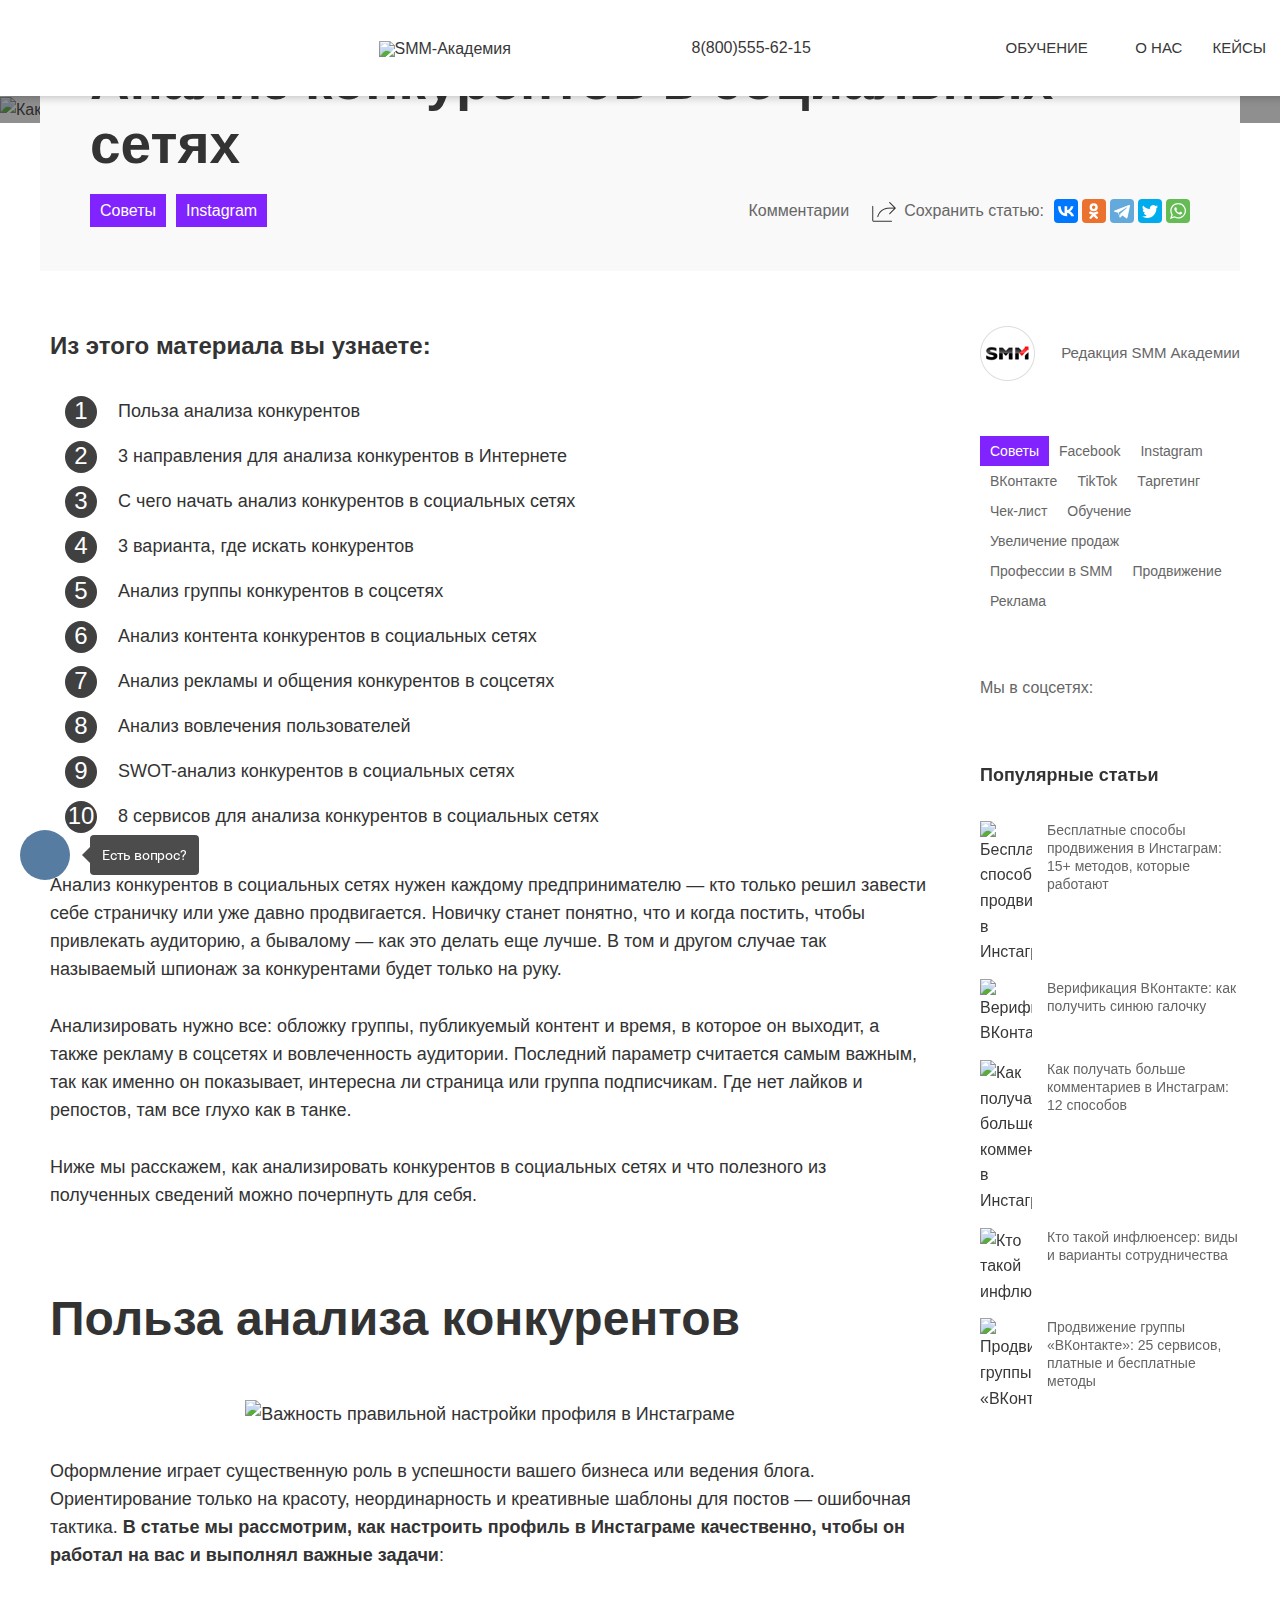
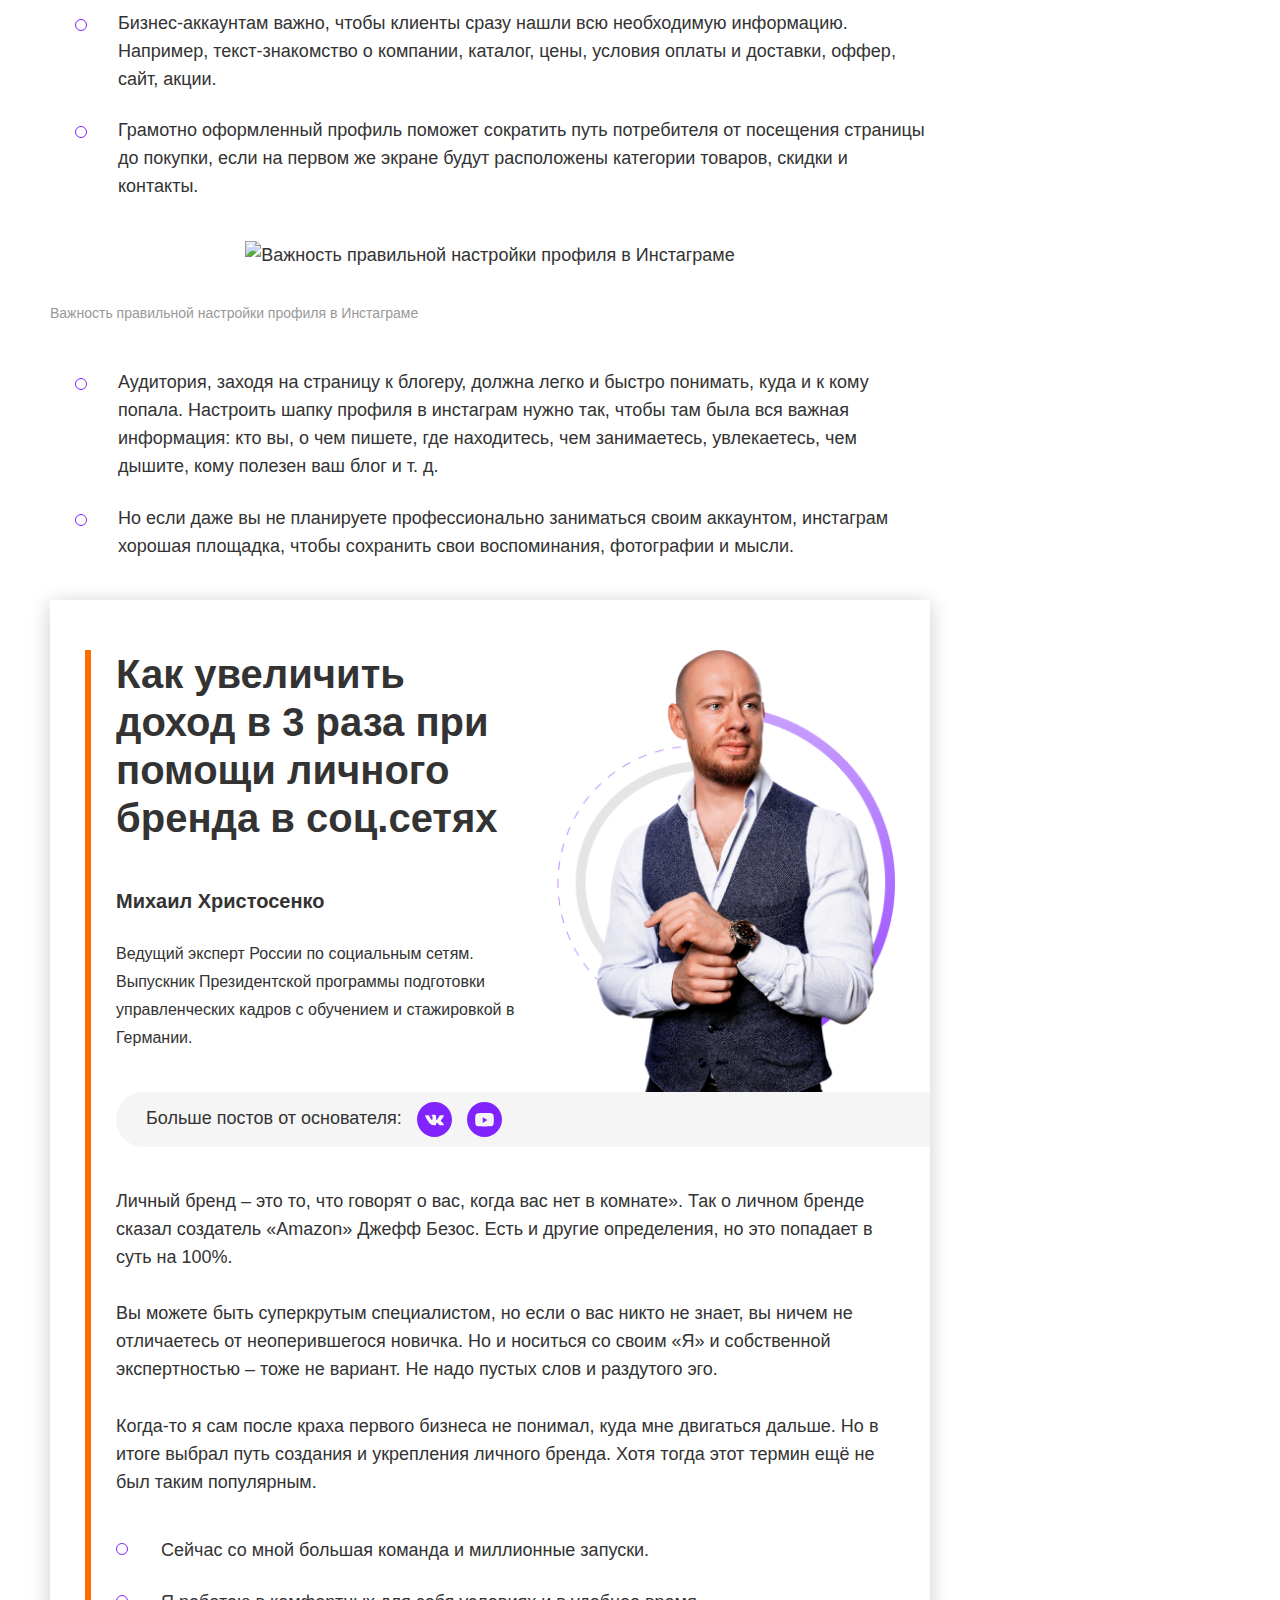
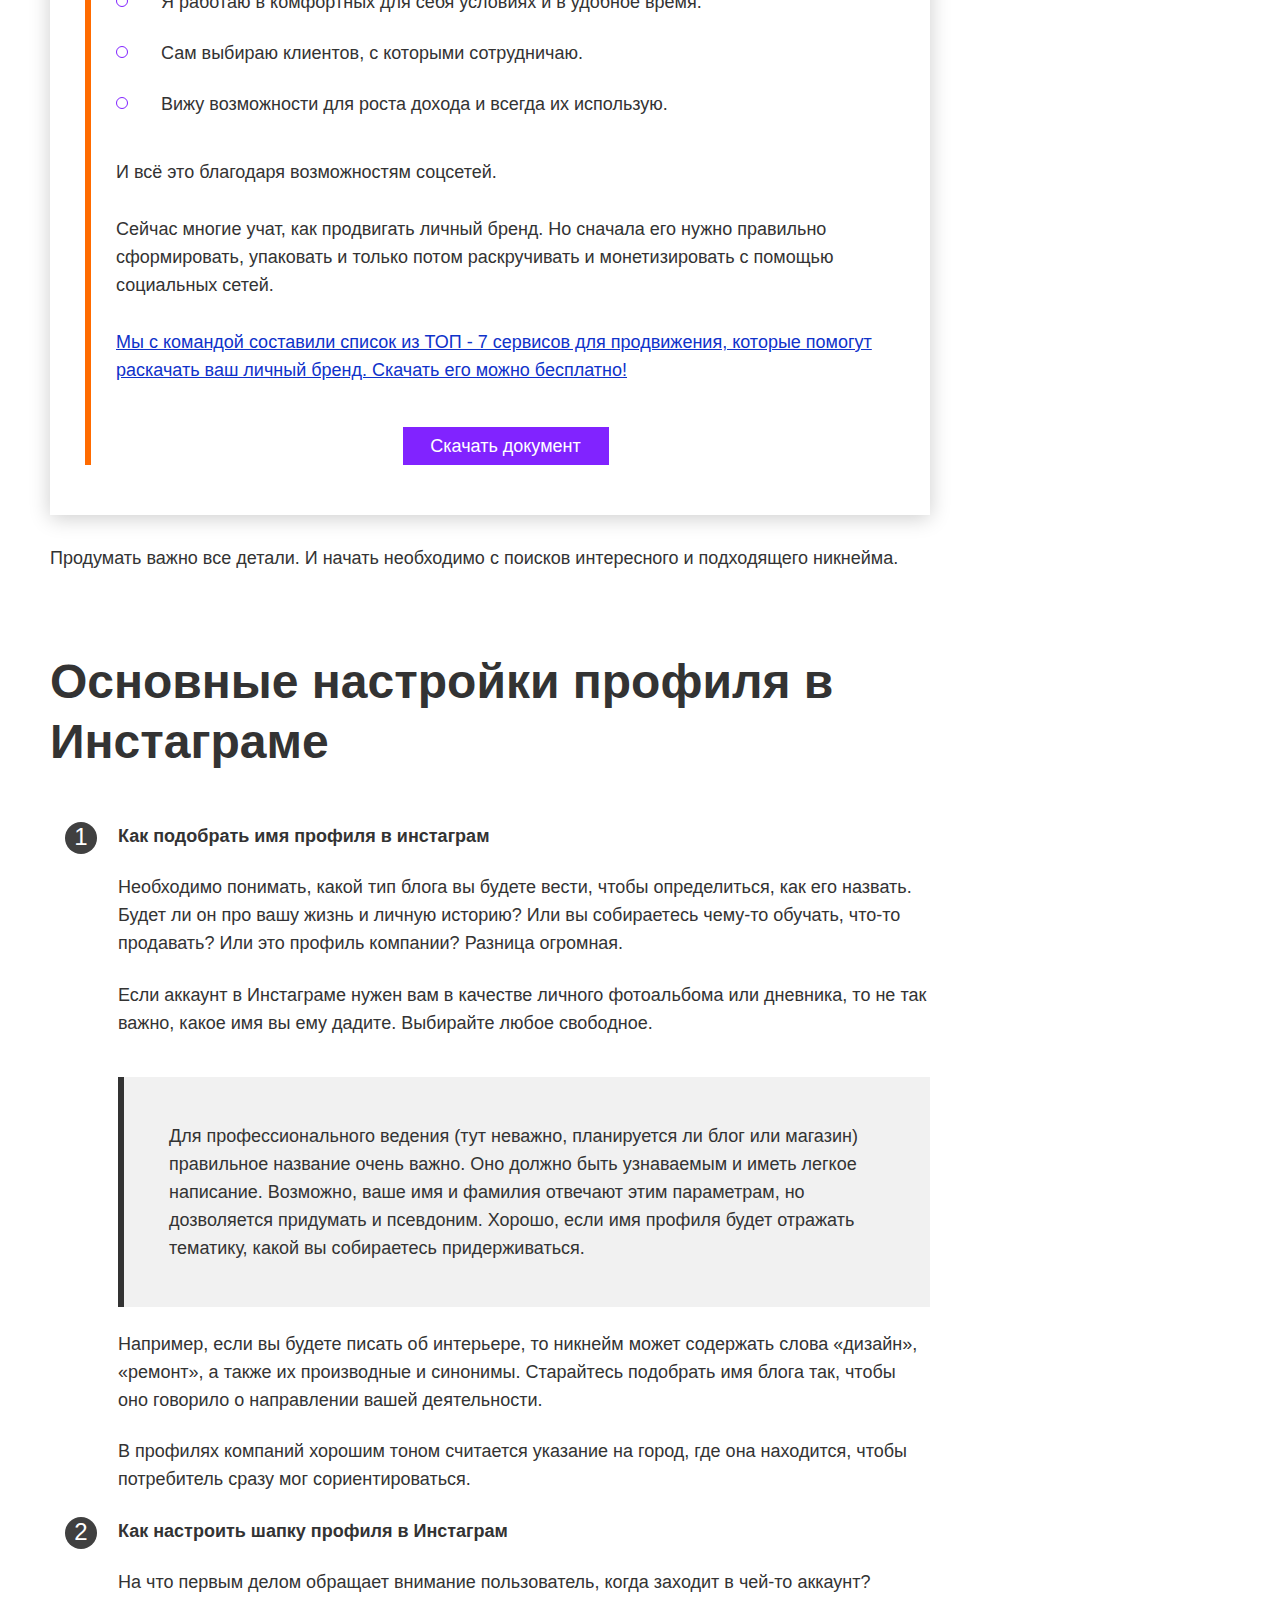
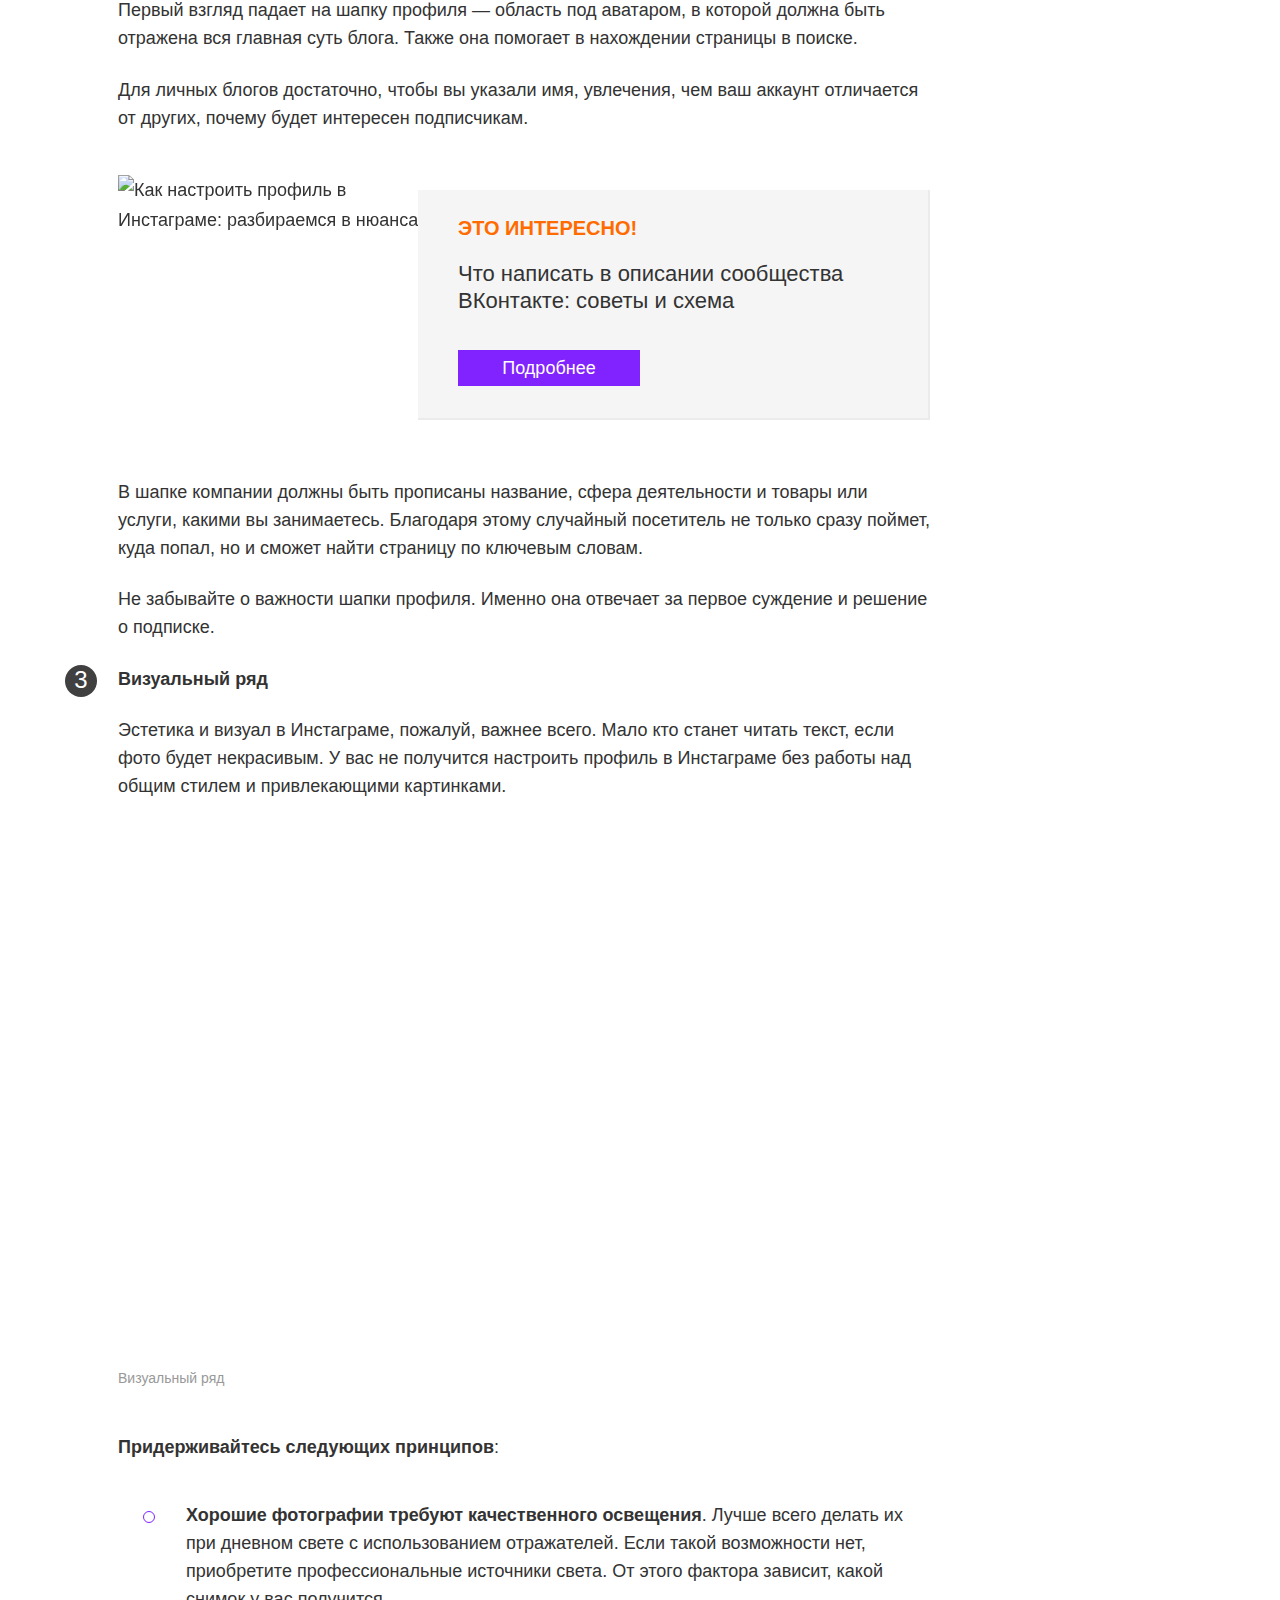
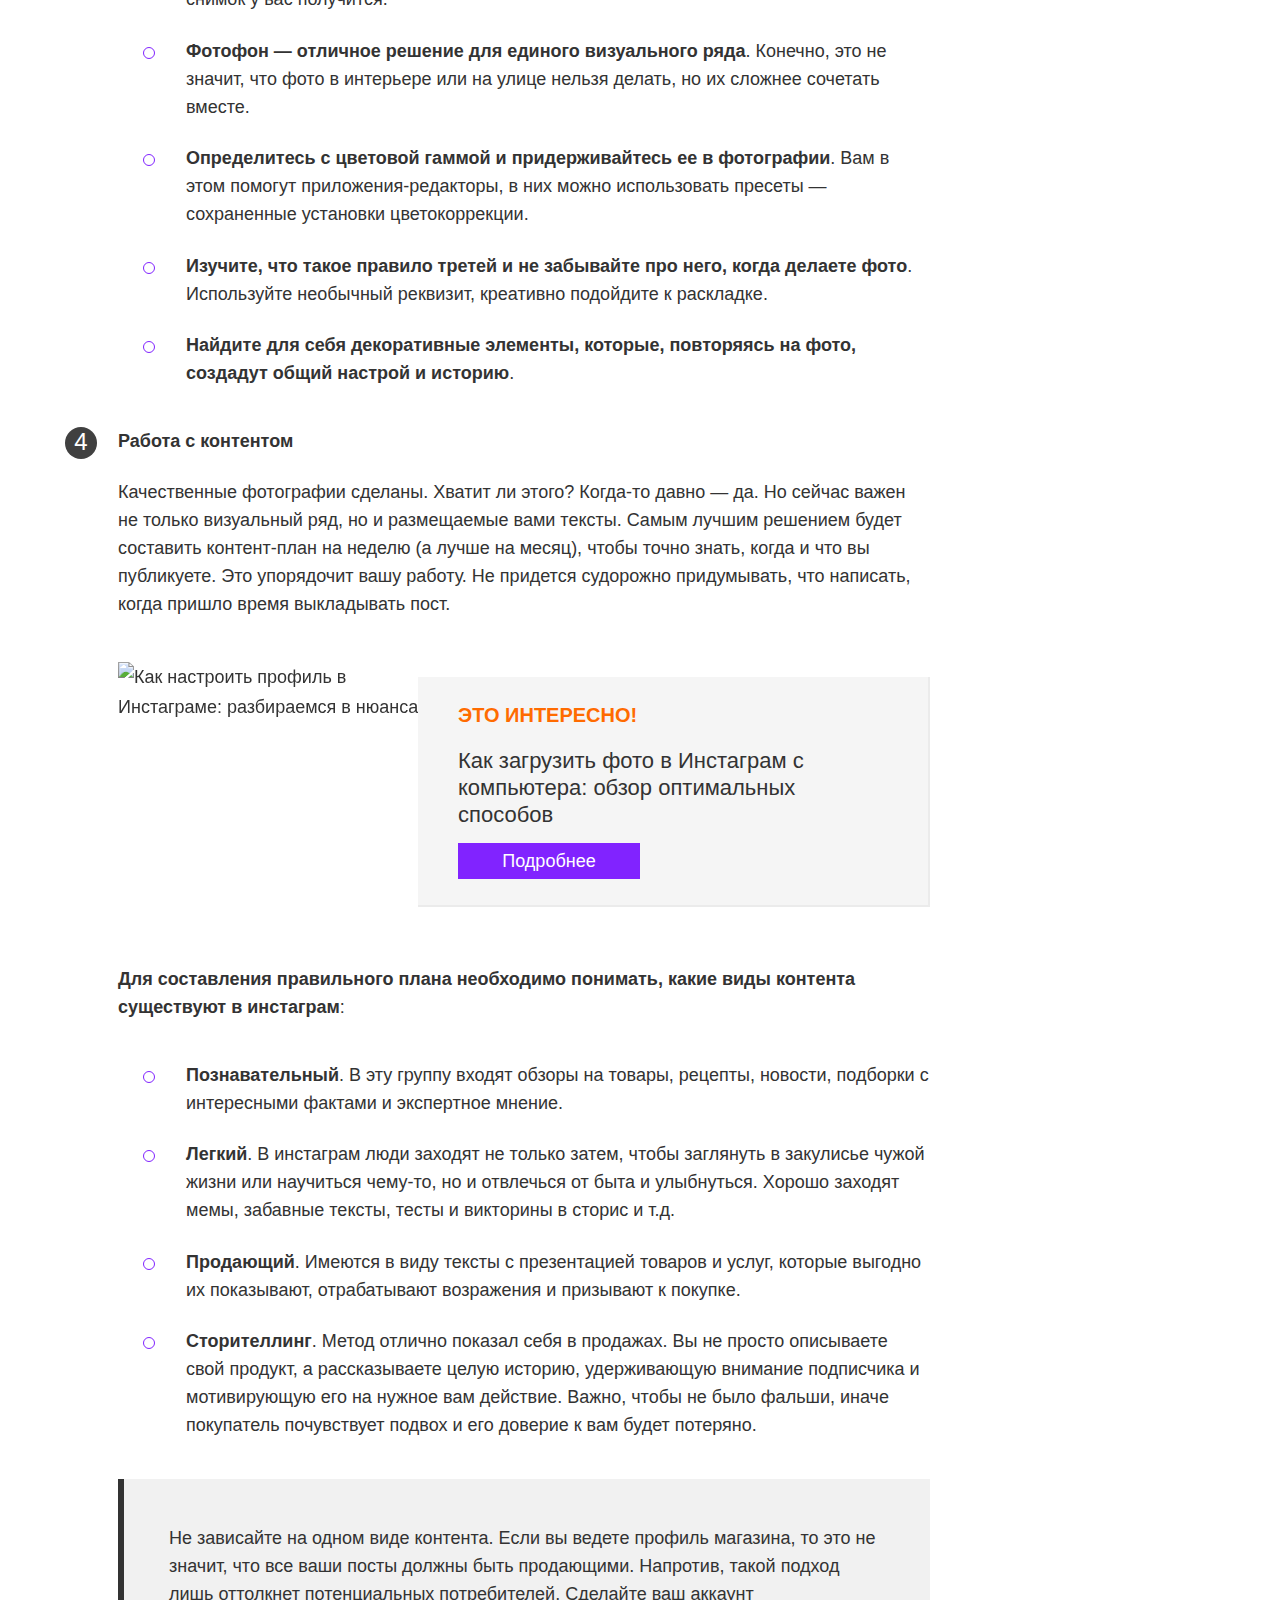
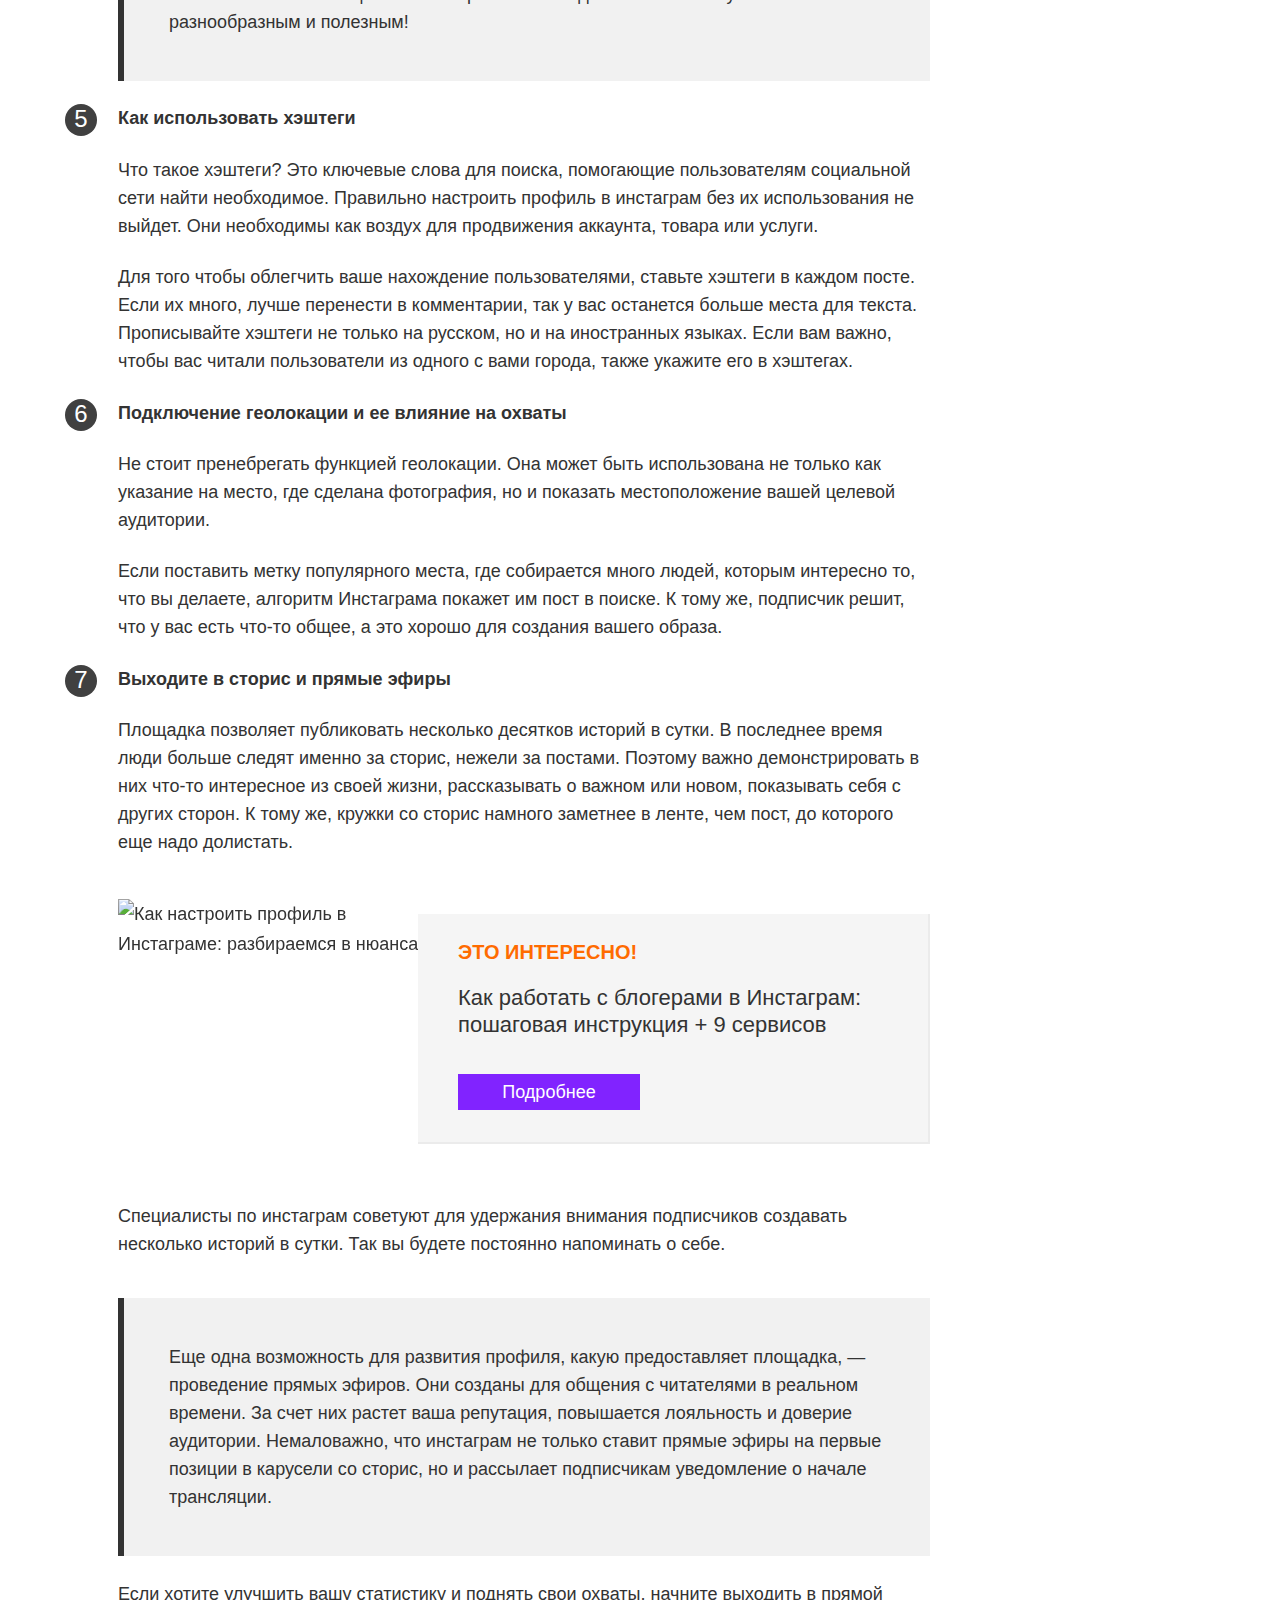
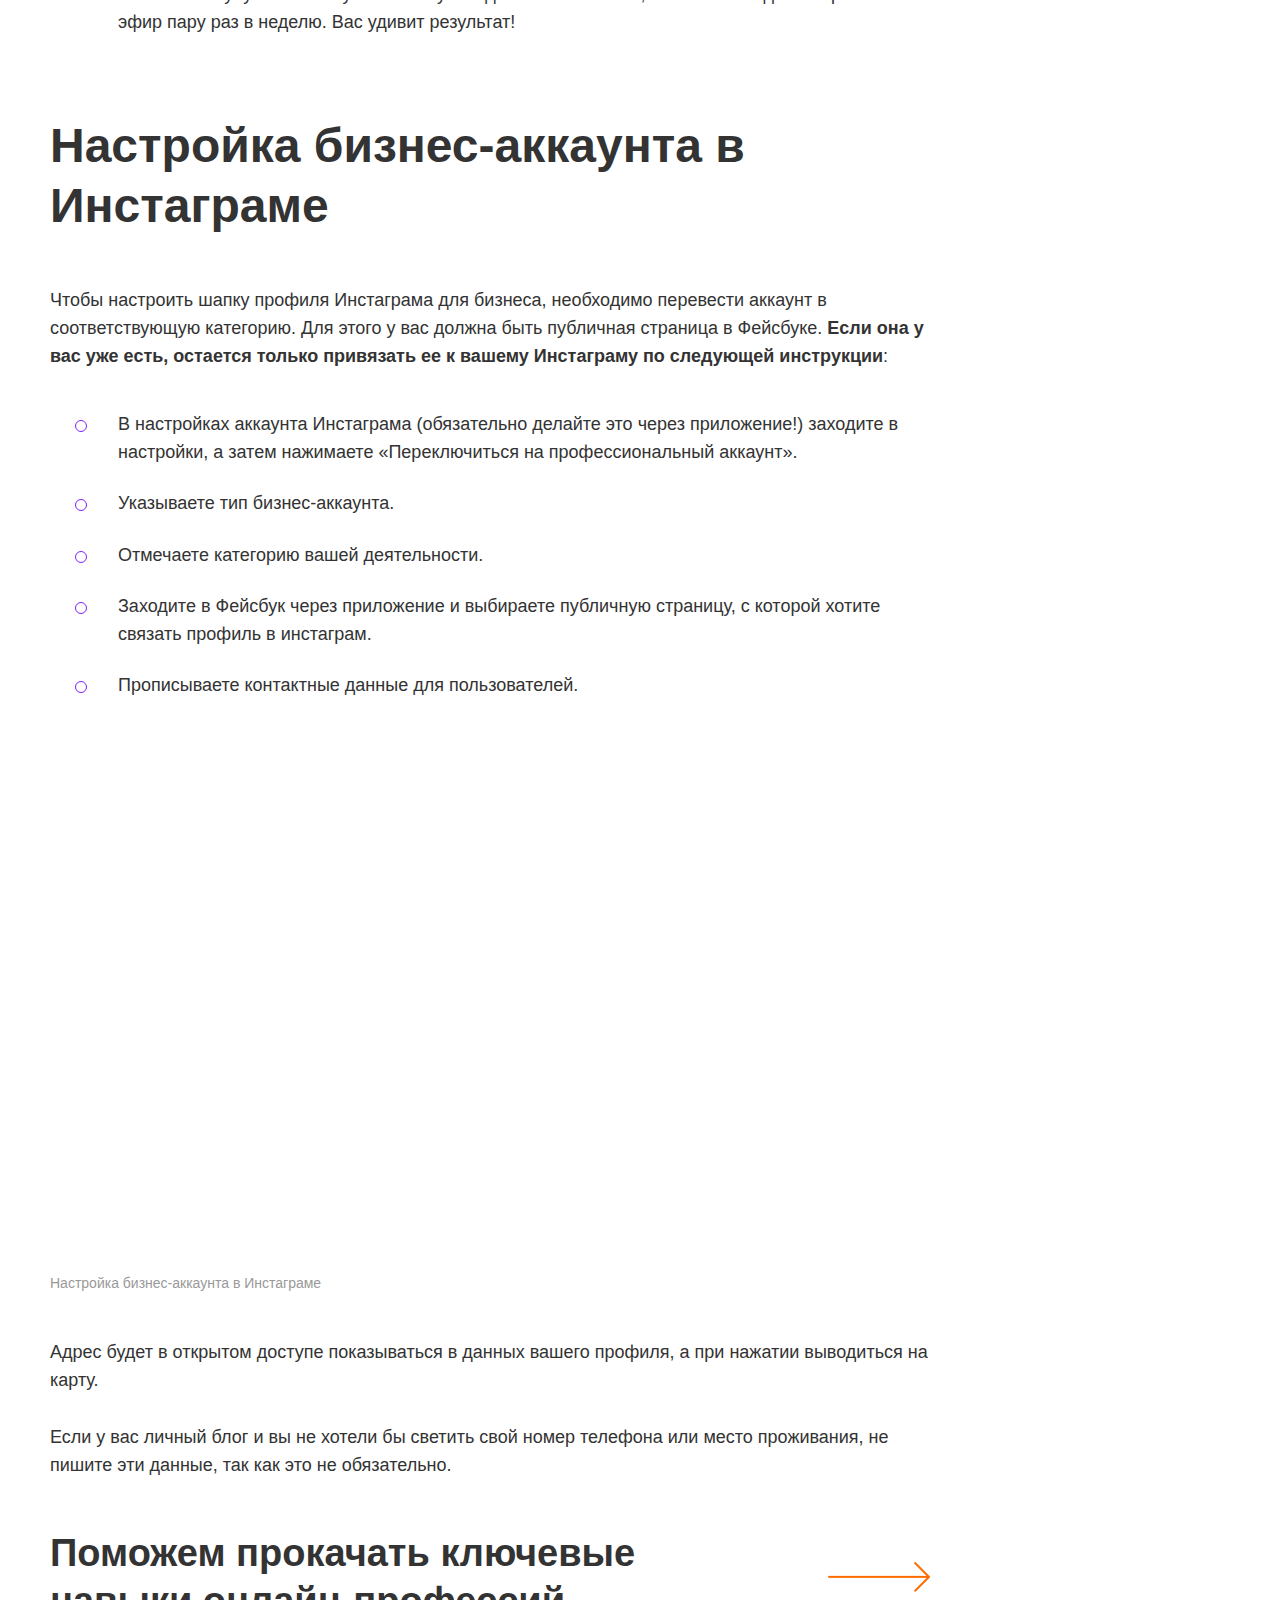
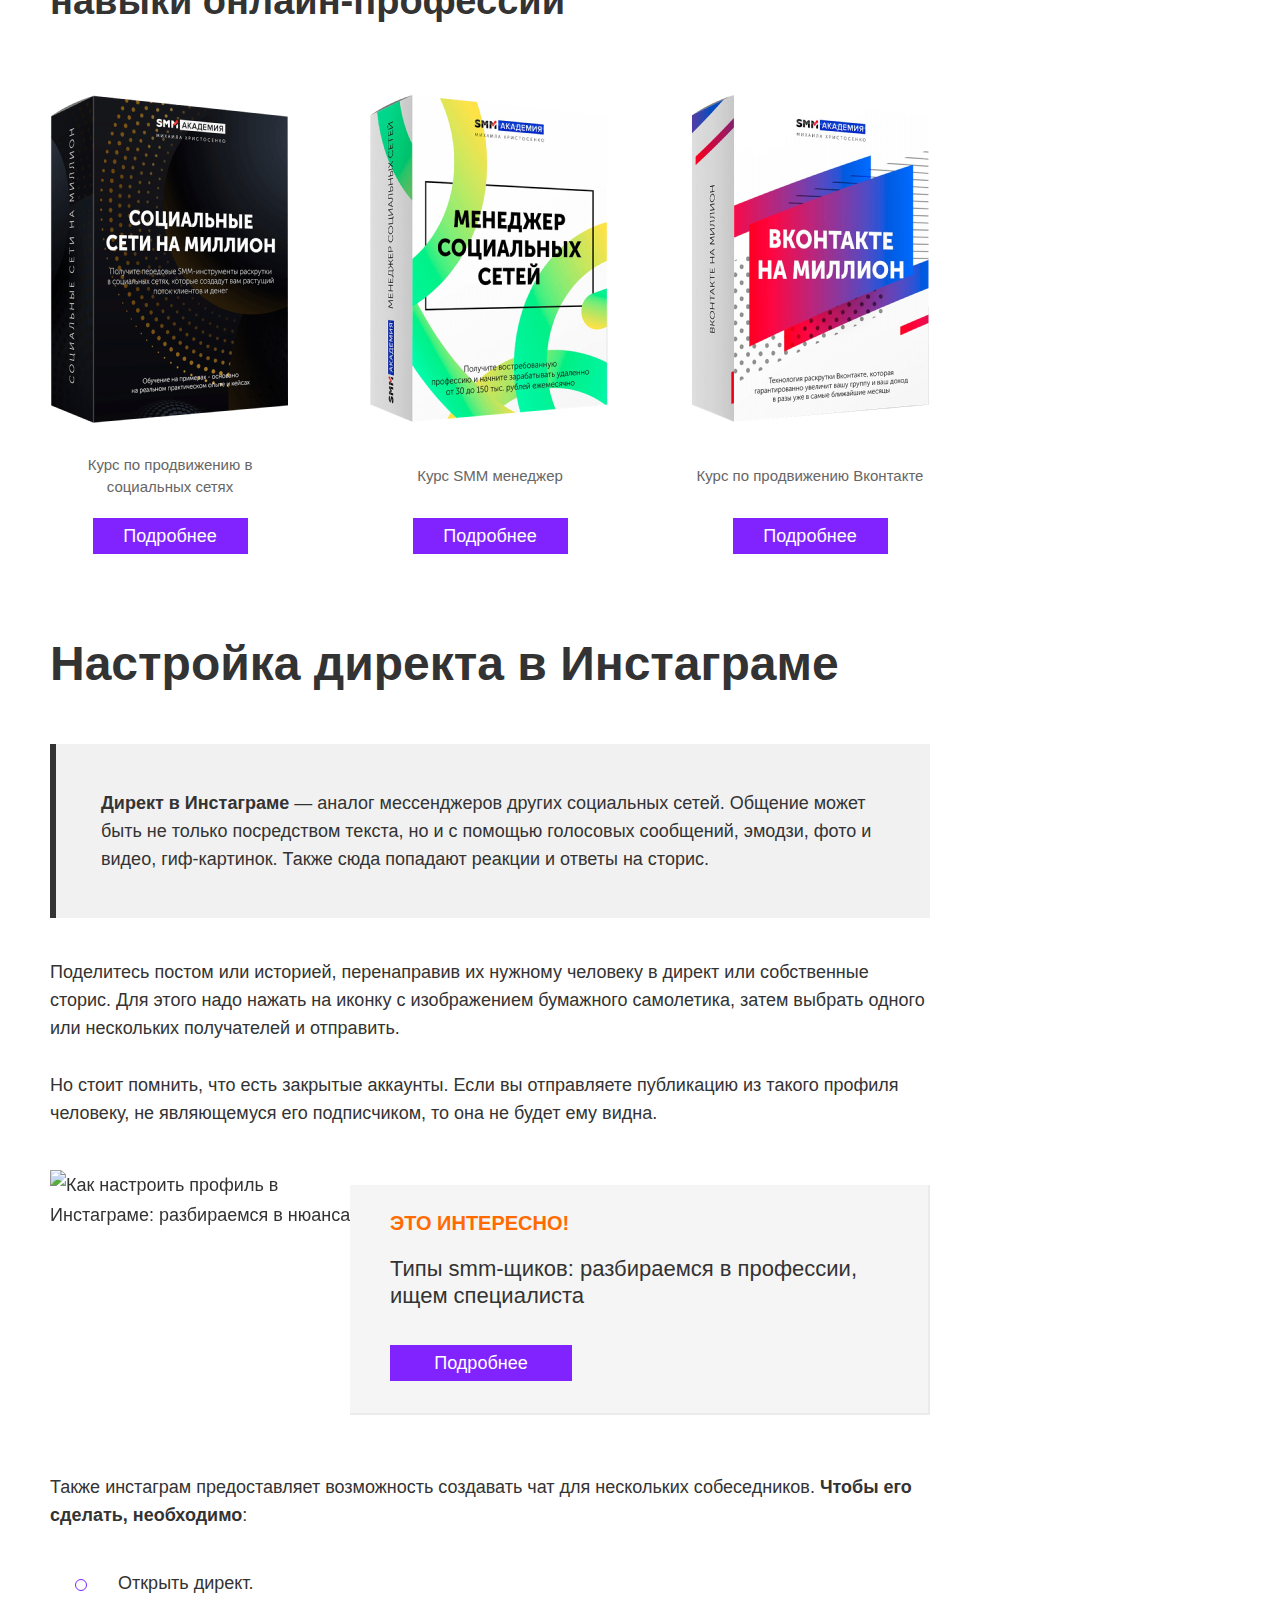
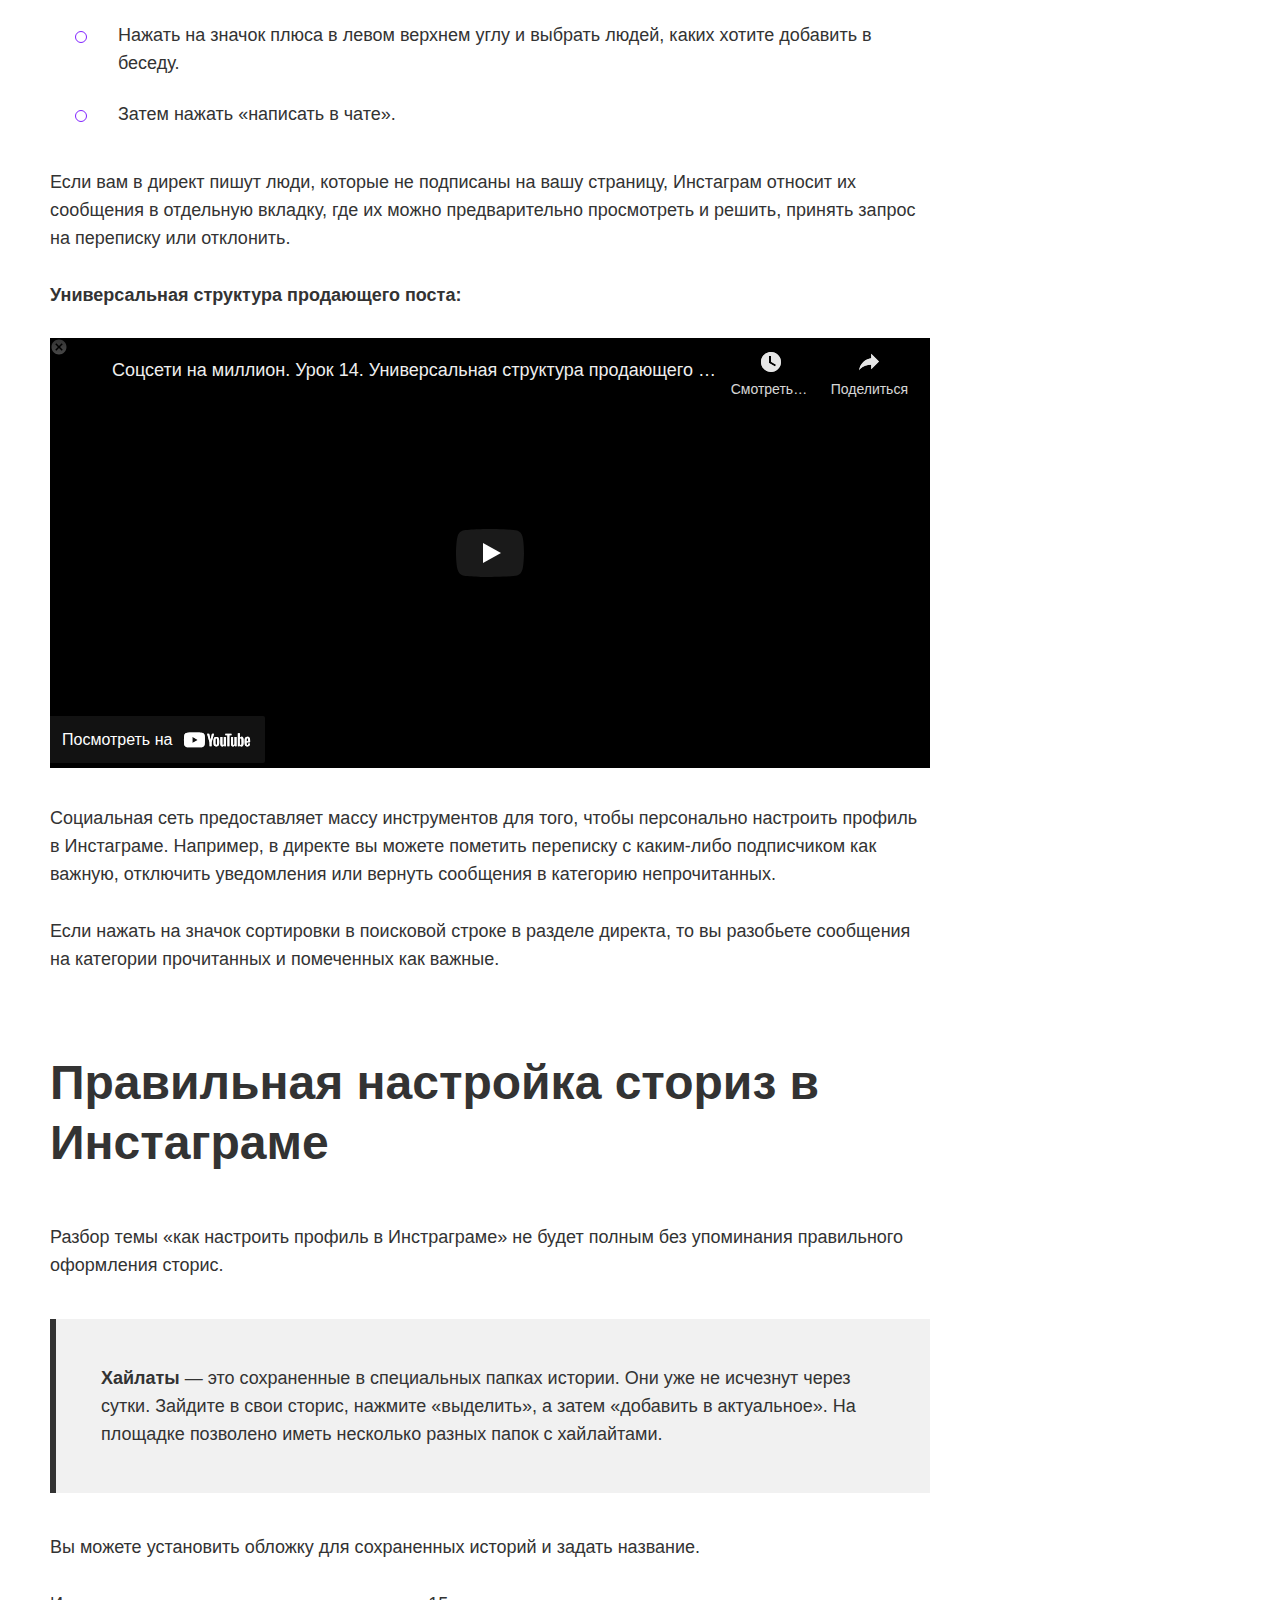
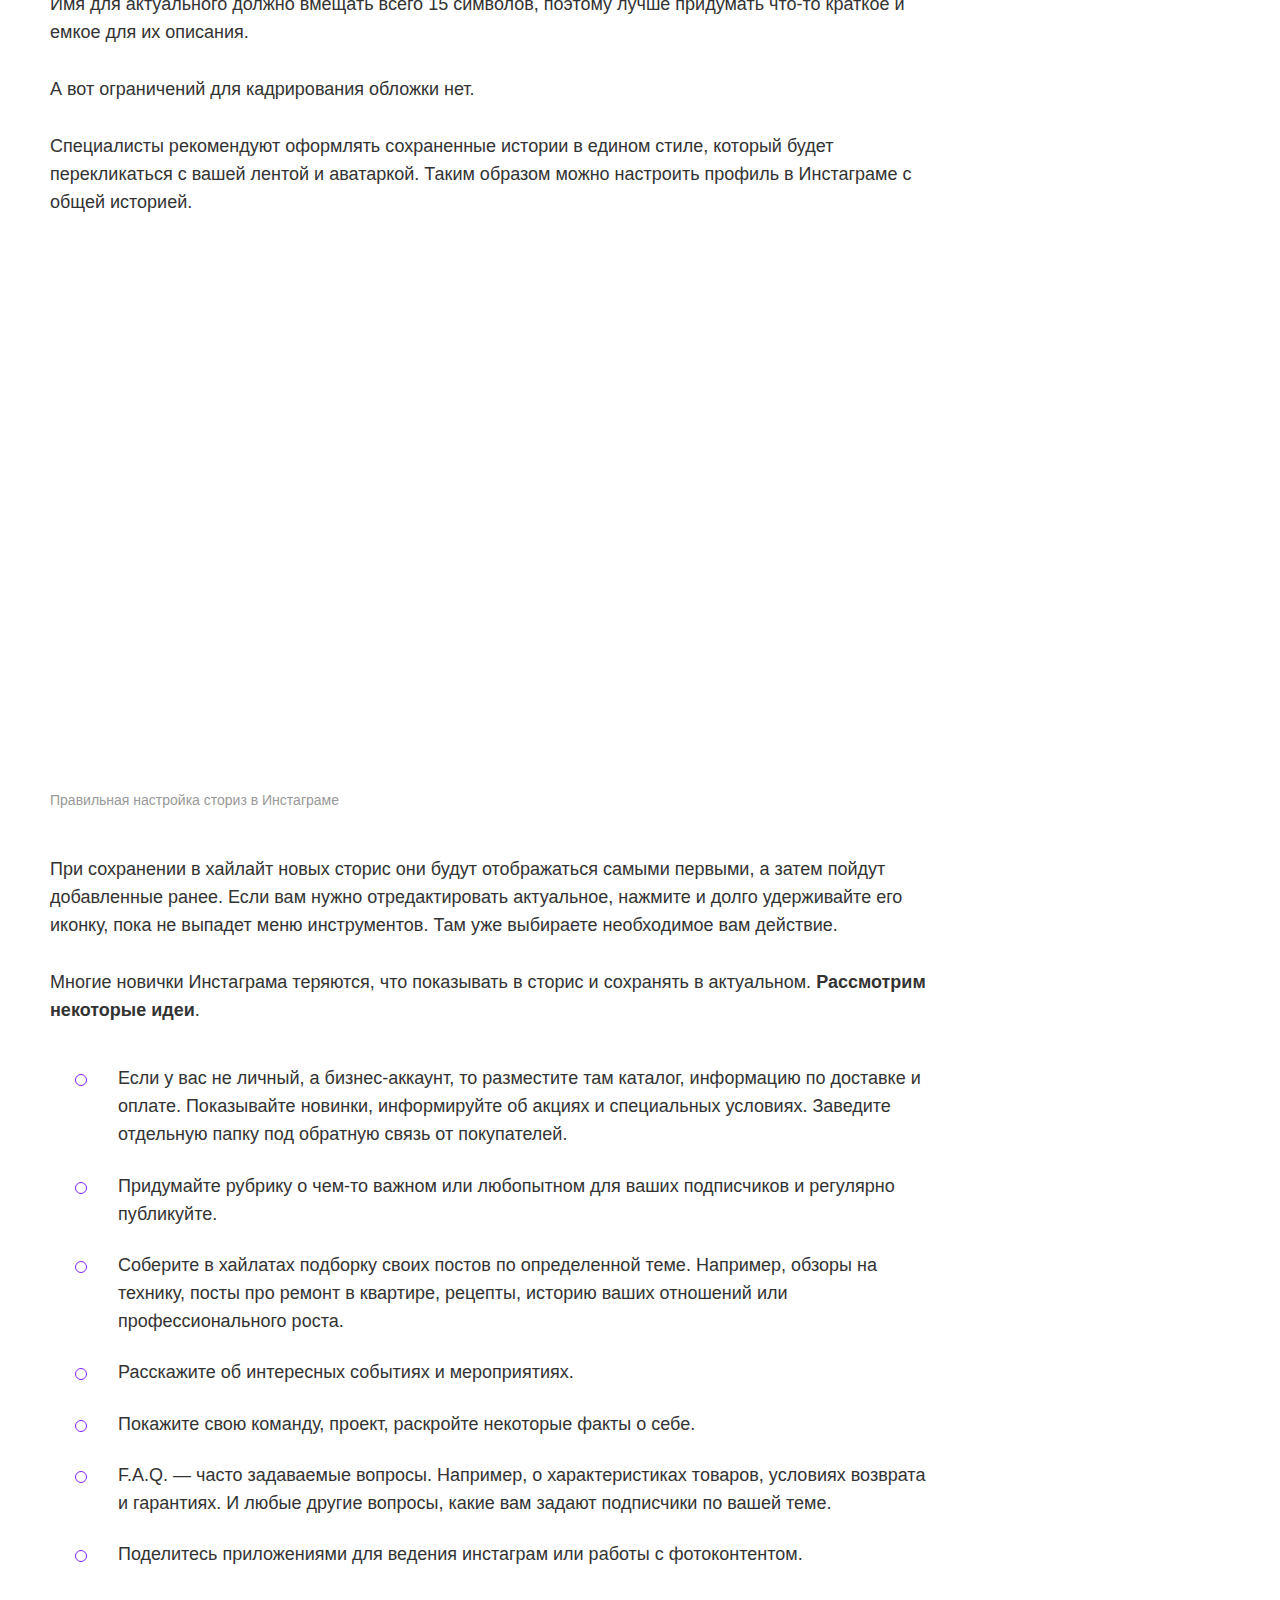
==== text.html @ f3dc32fa "first commit" ====
<!DOCTYPE html>
<!-- saved from url=(0059)#2 -->
<html lang="ru-RU" prefix="og: https://ogp.me/ns#"><head><meta http-equiv="Content-Type" content="text/html; charset=UTF-8">

<meta name="viewport" content="width=device-width, initial-scale=1">
<style type="text/css">svg:not(:root).svg-inline--fa {
  overflow: visible;
}

.svg-inline--fa {
  display: inline-block;
  font-size: inherit;
  height: 1em;
  overflow: visible;
  vertical-align: -0.125em;
}
.svg-inline--fa.fa-lg {
  vertical-align: -0.225em;
}
.svg-inline--fa.fa-w-1 {
  width: 0.0625em;
}
.svg-inline--fa.fa-w-2 {
  width: 0.125em;
}
.svg-inline--fa.fa-w-3 {
  width: 0.1875em;
}
.svg-inline--fa.fa-w-4 {
  width: 0.25em;
}
.svg-inline--fa.fa-w-5 {
  width: 0.3125em;
}
.svg-inline--fa.fa-w-6 {
  width: 0.375em;
}
.svg-inline--fa.fa-w-7 {
  width: 0.4375em;
}
.svg-inline--fa.fa-w-8 {
  width: 0.5em;
}
.svg-inline--fa.fa-w-9 {
  width: 0.5625em;
}
.svg-inline--fa.fa-w-10 {
  width: 0.625em;
}
.svg-inline--fa.fa-w-11 {
  width: 0.6875em;
}
.svg-inline--fa.fa-w-12 {
  width: 0.75em;
}
.svg-inline--fa.fa-w-13 {
  width: 0.8125em;
}
.svg-inline--fa.fa-w-14 {
  width: 0.875em;
}
.svg-inline--fa.fa-w-15 {
  width: 0.9375em;
}
.svg-inline--fa.fa-w-16 {
  width: 1em;
}
.svg-inline--fa.fa-w-17 {
  width: 1.0625em;
}
.svg-inline--fa.fa-w-18 {
  width: 1.125em;
}
.svg-inline--fa.fa-w-19 {
  width: 1.1875em;
}
.svg-inline--fa.fa-w-20 {
  width: 1.25em;
}
.svg-inline--fa.fa-pull-left {
  margin-right: 0.3em;
  width: auto;
}
.svg-inline--fa.fa-pull-right {
  margin-left: 0.3em;
  width: auto;
}
.svg-inline--fa.fa-border {
  height: 1.5em;
}
.svg-inline--fa.fa-li {
  width: 2em;
}
.svg-inline--fa.fa-fw {
  width: 1.25em;
}

.fa-layers svg.svg-inline--fa {
  bottom: 0;
  left: 0;
  margin: auto;
  position: absolute;
  right: 0;
  top: 0;
}

.fa-layers {
  display: inline-block;
  height: 1em;
  position: relative;
  text-align: center;
  vertical-align: -0.125em;
  width: 1em;
}
.fa-layers svg.svg-inline--fa {
  -webkit-transform-origin: center center;
          transform-origin: center center;
}

.fa-layers-counter, .fa-layers-text {
  display: inline-block;
  position: absolute;
  text-align: center;
}

.fa-layers-text {
  left: 50%;
  top: 50%;
  -webkit-transform: translate(-50%, -50%);
          transform: translate(-50%, -50%);
  -webkit-transform-origin: center center;
          transform-origin: center center;
}

.fa-layers-counter {
  background-color: #ff253a;
  border-radius: 1em;
  -webkit-box-sizing: border-box;
          box-sizing: border-box;
  color: #fff;
  height: 1.5em;
  line-height: 1;
  max-width: 5em;
  min-width: 1.5em;
  overflow: hidden;
  padding: 0.25em;
  right: 0;
  text-overflow: ellipsis;
  top: 0;
  -webkit-transform: scale(0.25);
          transform: scale(0.25);
  -webkit-transform-origin: top right;
          transform-origin: top right;
}

.fa-layers-bottom-right {
  bottom: 0;
  right: 0;
  top: auto;
  -webkit-transform: scale(0.25);
          transform: scale(0.25);
  -webkit-transform-origin: bottom right;
          transform-origin: bottom right;
}

.fa-layers-bottom-left {
  bottom: 0;
  left: 0;
  right: auto;
  top: auto;
  -webkit-transform: scale(0.25);
          transform: scale(0.25);
  -webkit-transform-origin: bottom left;
          transform-origin: bottom left;
}

.fa-layers-top-right {
  right: 0;
  top: 0;
  -webkit-transform: scale(0.25);
          transform: scale(0.25);
  -webkit-transform-origin: top right;
          transform-origin: top right;
}

.fa-layers-top-left {
  left: 0;
  right: auto;
  top: 0;
  -webkit-transform: scale(0.25);
          transform: scale(0.25);
  -webkit-transform-origin: top left;
          transform-origin: top left;
}

.fa-lg {
  font-size: 1.3333333333em;
  line-height: 0.75em;
  vertical-align: -0.0667em;
}

.fa-xs {
  font-size: 0.75em;
}

.fa-sm {
  font-size: 0.875em;
}

.fa-1x {
  font-size: 1em;
}

.fa-2x {
  font-size: 2em;
}

.fa-3x {
  font-size: 3em;
}

.fa-4x {
  font-size: 4em;
}

.fa-5x {
  font-size: 5em;
}

.fa-6x {
  font-size: 6em;
}

.fa-7x {
  font-size: 7em;
}

.fa-8x {
  font-size: 8em;
}

.fa-9x {
  font-size: 9em;
}

.fa-10x {
  font-size: 10em;
}

.fa-fw {
  text-align: center;
  width: 1.25em;
}

.fa-ul {
  list-style-type: none;
  margin-left: 2.5em;
  padding-left: 0;
}
.fa-ul > li {
  position: relative;
}

.fa-li {
  left: -2em;
  position: absolute;
  text-align: center;
  width: 2em;
  line-height: inherit;
}

.fa-border {
  border: solid 0.08em #eee;
  border-radius: 0.1em;
  padding: 0.2em 0.25em 0.15em;
}

.fa-pull-left {
  float: left;
}

.fa-pull-right {
  float: right;
}

.fa.fa-pull-left,
.fas.fa-pull-left,
.far.fa-pull-left,
.fal.fa-pull-left,
.fab.fa-pull-left {
  margin-right: 0.3em;
}
.fa.fa-pull-right,
.fas.fa-pull-right,
.far.fa-pull-right,
.fal.fa-pull-right,
.fab.fa-pull-right {
  margin-left: 0.3em;
}

.fa-spin {
  -webkit-animation: fa-spin 2s infinite linear;
          animation: fa-spin 2s infinite linear;
}

.fa-pulse {
  -webkit-animation: fa-spin 1s infinite steps(8);
          animation: fa-spin 1s infinite steps(8);
}

@-webkit-keyframes fa-spin {
  0% {
    -webkit-transform: rotate(0deg);
            transform: rotate(0deg);
  }
  100% {
    -webkit-transform: rotate(360deg);
            transform: rotate(360deg);
  }
}

@keyframes fa-spin {
  0% {
    -webkit-transform: rotate(0deg);
            transform: rotate(0deg);
  }
  100% {
    -webkit-transform: rotate(360deg);
            transform: rotate(360deg);
  }
}
.fa-rotate-90 {
  -ms-filter: "progid:DXImageTransform.Microsoft.BasicImage(rotation=1)";
  -webkit-transform: rotate(90deg);
          transform: rotate(90deg);
}

.fa-rotate-180 {
  -ms-filter: "progid:DXImageTransform.Microsoft.BasicImage(rotation=2)";
  -webkit-transform: rotate(180deg);
          transform: rotate(180deg);
}

.fa-rotate-270 {
  -ms-filter: "progid:DXImageTransform.Microsoft.BasicImage(rotation=3)";
  -webkit-transform: rotate(270deg);
          transform: rotate(270deg);
}

.fa-flip-horizontal {
  -ms-filter: "progid:DXImageTransform.Microsoft.BasicImage(rotation=0, mirror=1)";
  -webkit-transform: scale(-1, 1);
          transform: scale(-1, 1);
}

.fa-flip-vertical {
  -ms-filter: "progid:DXImageTransform.Microsoft.BasicImage(rotation=2, mirror=1)";
  -webkit-transform: scale(1, -1);
          transform: scale(1, -1);
}

.fa-flip-both, .fa-flip-horizontal.fa-flip-vertical {
  -ms-filter: "progid:DXImageTransform.Microsoft.BasicImage(rotation=2, mirror=1)";
  -webkit-transform: scale(-1, -1);
          transform: scale(-1, -1);
}

:root .fa-rotate-90,
:root .fa-rotate-180,
:root .fa-rotate-270,
:root .fa-flip-horizontal,
:root .fa-flip-vertical,
:root .fa-flip-both {
  -webkit-filter: none;
          filter: none;
}

.fa-stack {
  display: inline-block;
  height: 2em;
  position: relative;
  width: 2.5em;
}

.fa-stack-1x,
.fa-stack-2x {
  bottom: 0;
  left: 0;
  margin: auto;
  position: absolute;
  right: 0;
  top: 0;
}

.svg-inline--fa.fa-stack-1x {
  height: 1em;
  width: 1.25em;
}
.svg-inline--fa.fa-stack-2x {
  height: 2em;
  width: 2.5em;
}

.fa-inverse {
  color: #fff;
}

.sr-only {
  border: 0;
  clip: rect(0, 0, 0, 0);
  height: 1px;
  margin: -1px;
  overflow: hidden;
  padding: 0;
  position: absolute;
  width: 1px;
}

.sr-only-focusable:active, .sr-only-focusable:focus {
  clip: auto;
  height: auto;
  margin: 0;
  overflow: visible;
  position: static;
  width: auto;
}

.svg-inline--fa .fa-primary {
  fill: var(--fa-primary-color, currentColor);
  opacity: 1;
  opacity: var(--fa-primary-opacity, 1);
}

.svg-inline--fa .fa-secondary {
  fill: var(--fa-secondary-color, currentColor);
  opacity: 0.4;
  opacity: var(--fa-secondary-opacity, 0.4);
}

.svg-inline--fa.fa-swap-opacity .fa-primary {
  opacity: 0.4;
  opacity: var(--fa-secondary-opacity, 0.4);
}

.svg-inline--fa.fa-swap-opacity .fa-secondary {
  opacity: 1;
  opacity: var(--fa-primary-opacity, 1);
}

.svg-inline--fa mask .fa-primary,
.svg-inline--fa mask .fa-secondary {
  fill: black;
}

.fad.fa-inverse {
  color: #fff;
}</style><link rel="profile" href="https://gmpg.org/xfn/11">
<title>Анализ конкурентов в социальных сетях: зачем, как и с помощью чего</title>
<style>
.elementor-widget-heading .elementor-heading-title {
margin: 0;
}
</style>
<style>
.elementor-widget-heading .elementor-heading-title {
margin: 0;
}
</style>
<meta name="description" content="В статье рассказывается про анализ конкурентов в социальных сетях.">
<meta name="robots" content="max-snippet:-1, max-image-preview:large, max-video-preview:-1">
<link rel="canonical" href="">
<meta property="og:site_name" content="SMM-Академия">
<meta property="og:type" content="article">
<meta property="og:title" content="Как настроить профиль в Инстаграме: разбираемся в нюансах">
<meta property="og:description" content="В статье рассказывается о том, как настроить профиль в Инстаграм">
<meta property="og:url" content="">
<meta property="og:image" content="https://smm.academy/wp-content/uploads/2021/03/1b64e38e-237e-4b8d-bf29-c7a39c5be096_thumb.jpg">
<meta property="og:image:secure_url" content="https://smm.academy/wp-content/uploads/2021/03/1b64e38e-237e-4b8d-bf29-c7a39c5be096_thumb.jpg">
<meta property="og:image:width" content="1920">
<meta property="og:image:height" content="600">
<meta property="article:published_time" content="2021-03-30T20:26:31Z">
<meta property="article:modified_time" content="2021-06-24T05:59:43Z">
<meta property="article:publisher" content="https://www.facebook.com/hmsweb/">
<meta property="twitter:card" content="summary">
<meta property="twitter:domain" content="smm.academy">
<meta property="twitter:title" content="Как настроить профиль в Инстаграме: разбираемся в нюансах">
<meta property="twitter:description" content="В статье рассказывается о том, как настроить профиль в Инстаграм">
<meta property="twitter:image" content="https://smm.academy/wp-content/uploads/2020/12/Screenshot_4.jpg">
<script type="text/javascript" async="" src="./project/analytics.js"></script><script type="text/javascript" async="" src="./project/watch.js"></script><script type="application/ld+json" class="aioseo-schema">
{"@context":"https:\/\/schema.org","@graph":[{"@type":"WebSite","@id":"https:\/\/smm.academy\/#website","url":"https:\/\/smm.academy\/","name":"SMM-\u0410\u043a\u0430\u0434\u0435\u043c\u0438\u044f","description":"\u041e\u043d\u043b\u0430\u0439\u043d-\u043e\u0431\u0443\u0447\u0435\u043d\u0438\u0435 \u0430\u043a\u0442\u0443\u0430\u043b\u044c\u043d\u044b\u043c \u0438\u043d\u0441\u0442\u0440\u0443\u043c\u0435\u043d\u0442\u0430\u043c \u0438\u043d\u0442\u0435\u0440\u043d\u0435\u0442-\u043f\u0440\u043e\u0434\u0432\u0438\u0436\u0435\u043d\u0438\u044f","publisher":{"@id":"https:\/\/smm.academy\/#organization"}},{"@type":"Organization","@id":"https:\/\/smm.academy\/#organization","name":"SMM-\u0410\u043a\u0430\u0434\u0435\u043c\u0438\u044f","url":"https:\/\/smm.academy\/","logo":{"@type":"ImageObject","@id":"https:\/\/smm.academy\/#organizationLogo","url":"https:\/\/smm.academy\/wp-content\/uploads\/2020\/02\/logo.png","width":"286","height":"36"},"image":{"@id":"https:\/\/smm.academy\/#organizationLogo"},"sameAs":["https:\/\/www.facebook.com\/hmsweb\/","https:\/\/www.youtube.com\/user\/hmskem"]},{"@type":"BreadcrumbList","@id":"https:\/\/smm.academy\/blog\/kak-nastroit-profil-v-instagram\/#breadcrumblist","itemListElement":[{"@type":"ListItem","@id":"https:\/\/smm.academy\/#listItem","position":"1","item":{"@id":"https:\/\/smm.academy\/#item","name":"\u0413\u043b\u0430\u0432\u043d\u0430\u044f","description":"\u041a\u0443\u0440\u0441\u044b \u0438 \u043e\u0431\u0443\u0447\u0430\u044e\u0449\u0438\u0435 \u043f\u0440\u043e\u0433\u0440\u0430\u043c\u043c\u044b \u0434\u043b\u044f \u0438\u043d\u0442\u0435\u0440\u043d\u0435\u0442 \u043c\u0430\u0440\u043a\u0435\u0442\u043e\u043b\u043e\u0433\u043e\u0432, \u0442\u0430\u0440\u0433\u0435\u0442\u043e\u043b\u043e\u0433\u043e\u0432 \u0438 SMM \u0441\u043f\u0435\u0446\u0438\u0430\u043b\u0438\u0441\u0442\u043e\u0432 \u043e\u0442 \u0421\u041c\u041c \u0410\u043a\u0430\u0434\u0435\u043c\u0438\u0438 \u0432\u0435\u0434\u0443\u0449\u0435\u0433\u043e \u044d\u043a\u0441\u043f\u0435\u0440\u0442\u0430 \u041c\u0438\u0445\u0430\u0438\u043b\u0430 \u0425\u0440\u0438\u0441\u0442\u043e\u0441\u0435\u043d\u043a\u043e. \u0417\u0430\u043d\u044f\u0442\u0438\u044f, \u043f\u043e\u043b\u0435\u0437\u043d\u044b\u0435 \u043c\u0430\u0442\u0435\u0440\u0438\u0430\u043b\u044b, \u0441\u043f\u0440\u0430\u0432\u043e\u0447\u043d\u0430\u044f \u0438\u043d\u0444\u043e\u0440\u043c\u0430\u0446\u0438\u044f \u0434\u043b\u044f \u043d\u0430\u0447\u0438\u043d\u0430\u044e\u0449\u0438\u0445. \u0421\u0435\u0440\u0442\u0438\u0444\u0438\u043a\u0430\u0442.","url":"https:\/\/smm.academy\/"},"nextItem":"https:\/\/smm.academy\/blog\/#listItem"},{"@type":"ListItem","@id":"https:\/\/smm.academy\/blog\/#listItem","position":"2","item":{"@id":"https:\/\/smm.academy\/blog\/#item","name":"\u0411\u043b\u043e\u0433","description":"\u0412 \u0441\u0442\u0430\u0442\u044c\u0435 \u0440\u0430\u0441\u0441\u043a\u0430\u0437\u044b\u0432\u0430\u0435\u0442\u0441\u044f \u043e \u0442\u043e\u043c, \u043a\u0430\u043a \u043d\u0430\u0441\u0442\u0440\u043e\u0438\u0442\u044c \u043f\u0440\u043e\u0444\u0438\u043b\u044c \u0432 \u0418\u043d\u0441\u0442\u0430\u0433\u0440\u0430\u043c","url":"https:\/\/smm.academy\/blog\/"},"nextItem":"https:\/\/smm.academy\/blog\/kak-nastroit-profil-v-instagram\/#listItem","previousItem":"https:\/\/smm.academy\/#listItem"},{"@type":"ListItem","@id":"https:\/\/smm.academy\/blog\/kak-nastroit-profil-v-instagram\/#listItem","position":"3","item":{"@id":"https:\/\/smm.academy\/blog\/kak-nastroit-profil-v-instagram\/#item","name":"\u041a\u0430\u043a \u043d\u0430\u0441\u0442\u0440\u043e\u0438\u0442\u044c \u043f\u0440\u043e\u0444\u0438\u043b\u044c \u0432 \u0418\u043d\u0441\u0442\u0430\u0433\u0440\u0430\u043c\u0435: \u0440\u0430\u0437\u0431\u0438\u0440\u0430\u0435\u043c\u0441\u044f \u0432 \u043d\u044e\u0430\u043d\u0441\u0430\u0445","description":"\u0412 \u0441\u0442\u0430\u0442\u044c\u0435 \u0440\u0430\u0441\u0441\u043a\u0430\u0437\u044b\u0432\u0430\u0435\u0442\u0441\u044f \u043e \u0442\u043e\u043c, \u043a\u0430\u043a \u043d\u0430\u0441\u0442\u0440\u043e\u0438\u0442\u044c \u043f\u0440\u043e\u0444\u0438\u043b\u044c \u0432 \u0418\u043d\u0441\u0442\u0430\u0433\u0440\u0430\u043c","url":"https:\/\/smm.academy\/blog\/kak-nastroit-profil-v-instagram\/"},"previousItem":"https:\/\/smm.academy\/blog\/#listItem"}]},{"@type":"Person","@id":"https:\/\/smm.academy\/author\/admin\/#author","url":"https:\/\/smm.academy\/author\/admin\/","name":"admin","image":{"@type":"ImageObject","@id":"https:\/\/smm.academy\/blog\/kak-nastroit-profil-v-instagram\/#authorImage","url":"https:\/\/secure.gravatar.com\/avatar\/28a28cf40a2d5fabe25141387a766dc4?s=96&d=mm&r=g","width":"96","height":"96","caption":"admin"},"sameAs":["https:\/\/www.youtube.com\/user\/hmskem"]}]}
</script>
<link rel="dns-prefetch" href="https://fonts.googleapis.com/">
<link rel="alternate" type="application/rss+xml" title="SMM-Академия » Лента" href="https://smm.academy/feed/">
<link rel="alternate" type="application/rss+xml" title="SMM-Академия » Лента комментариев" href="https://smm.academy/comments/feed/">
<link rel="alternate" type="application/rss+xml" title="SMM-Академия » Лента комментариев к «Как настроить профиль в Инстаграме: разбираемся в нюансах»" href="feed/">
<!-- <link rel='stylesheet' id='astra-theme-css-css'  href='https://smm.academy/wp-content/themes/astra/assets/css/minified/style.min.css' media='all' /> -->
<link rel="stylesheet" type="text/css" href="./project/41fv4.css" media="all">
<style id="astra-theme-css-inline-css">
html{font-size:100%;}a,.page-title{color:#0d30c9;}a:hover,a:focus{color:#0d30c9;}body,button,input,select,textarea,.ast-button,.ast-custom-button{font-family:'Roboto',sans-serif;font-weight:300;font-size:16px;font-size:1rem;line-height:1.6;}blockquote{color:#000000;}h1,.entry-content h1,.entry-content h1 a,h2,.entry-content h2,.entry-content h2 a,h3,.entry-content h3,.entry-content h3 a,h4,.entry-content h4,.entry-content h4 a,h5,.entry-content h5,.entry-content h5 a,h6,.entry-content h6,.entry-content h6 a,.site-title,.site-title a{font-family:'Roboto',sans-serif;font-weight:300;}.site-title{font-size:35px;font-size:2.1875rem;}header .site-logo-img .custom-logo-link img{max-width:200px;}.astra-logo-svg{width:200px;}.site-header .site-description{font-size:15px;font-size:0.9375rem;}.entry-title{font-size:30px;font-size:1.875rem;}.comment-reply-title{font-size:26px;font-size:1.625rem;}.ast-comment-list #cancel-comment-reply-link{font-size:16px;font-size:1rem;}h1,.entry-content h1,.entry-content h1 a{font-size:60px;font-size:3.75rem;font-weight:300;font-family:'Roboto',sans-serif;line-height:1.2;}h2,.entry-content h2,.entry-content h2 a{font-size:42px;font-size:2.625rem;font-weight:300;font-family:'Roboto',sans-serif;}h3,.entry-content h3,.entry-content h3 a{font-size:30px;font-size:1.875rem;font-weight:300;font-family:'Roboto',sans-serif;text-transform:none;}h4,.entry-content h4,.entry-content h4 a{font-size:20px;font-size:1.25rem;}h5,.entry-content h5,.entry-content h5 a{font-size:18px;font-size:1.125rem;}h6,.entry-content h6,.entry-content h6 a{font-size:15px;font-size:0.9375rem;}.ast-single-post .entry-title,.page-title{font-size:30px;font-size:1.875rem;}#secondary,#secondary button,#secondary input,#secondary select,#secondary textarea{font-size:16px;font-size:1rem;}::selection{background-color:#0d30c9;color:#ffffff;}body,h1,.entry-title a,.entry-content h1,.entry-content h1 a,h2,.entry-content h2,.entry-content h2 a,h3,.entry-content h3,.entry-content h3 a,h4,.entry-content h4,.entry-content h4 a,h5,.entry-content h5,.entry-content h5 a,h6,.entry-content h6,.entry-content h6 a{color:#383838;}.tagcloud a:hover,.tagcloud a:focus,.tagcloud a.current-item{color:#ffffff;border-color:#0d30c9;background-color:#0d30c9;}.main-header-menu a,.ast-header-custom-item a{color:#383838;}.main-header-menu li:hover > a,.main-header-menu li:hover > .ast-menu-toggle,.main-header-menu .ast-masthead-custom-menu-items a:hover,.main-header-menu li.focus > a,.main-header-menu li.focus > .ast-menu-toggle,.main-header-menu .current-menu-item > a,.main-header-menu .current-menu-ancestor > a,.main-header-menu .current_page_item > a,.main-header-menu .current-menu-item > .ast-menu-toggle,.main-header-menu .current-menu-ancestor > .ast-menu-toggle,.main-header-menu .current_page_item > .ast-menu-toggle{color:#0d30c9;}input:focus,input[type="text"]:focus,input[type="email"]:focus,input[type="url"]:focus,input[type="password"]:focus,input[type="reset"]:focus,input[type="search"]:focus,textarea:focus{border-color:#0d30c9;}input[type="radio"]:checked,input[type=reset],input[type="checkbox"]:checked,input[type="checkbox"]:hover:checked,input[type="checkbox"]:focus:checked,input[type=range]::-webkit-slider-thumb{border-color:#0d30c9;background-color:#0d30c9;box-shadow:none;}.site-footer a:hover + .post-count,.site-footer a:focus + .post-count{background:#0d30c9;border-color:#0d30c9;}.footer-adv .footer-adv-overlay{border-top-style:solid;border-top-color:#7a7a7a;}.ast-comment-meta{line-height:1.666666667;font-size:13px;font-size:0.8125rem;}.single .nav-links .nav-previous,.single .nav-links .nav-next,.single .ast-author-details .author-title,.ast-comment-meta{color:#0d30c9;}.entry-meta,.entry-meta *{line-height:1.45;color:#0d30c9;}.entry-meta a:hover,.entry-meta a:hover *,.entry-meta a:focus,.entry-meta a:focus *{color:#0d30c9;}.ast-404-layout-1 .ast-404-text{font-size:200px;font-size:12.5rem;}.widget-title{font-size:22px;font-size:1.375rem;color:#383838;}#cat option,.secondary .calendar_wrap thead a,.secondary .calendar_wrap thead a:visited{color:#0d30c9;}.secondary .calendar_wrap #today,.ast-progress-val span{background:#0d30c9;}.secondary a:hover + .post-count,.secondary a:focus + .post-count{background:#0d30c9;border-color:#0d30c9;}.calendar_wrap #today > a{color:#ffffff;}.ast-pagination a,.page-links .page-link,.single .post-navigation a{color:#0d30c9;}.ast-pagination a:hover,.ast-pagination a:focus,.ast-pagination > span:hover:not(.dots),.ast-pagination > span.current,.page-links > .page-link,.page-links .page-link:hover,.post-navigation a:hover{color:#0d30c9;}.ast-header-break-point .ast-mobile-menu-buttons-minimal.menu-toggle{background:transparent;color:#0d30c9;}.ast-header-break-point .ast-mobile-menu-buttons-outline.menu-toggle{background:transparent;border:1px solid #0d30c9;color:#0d30c9;}.ast-header-break-point .ast-mobile-menu-buttons-fill.menu-toggle{background:#0d30c9;color:#ffffff;}.ast-header-break-point .main-header-bar .ast-button-wrap .menu-toggle{border-radius:inheritpx;}@media (max-width:782px){.entry-content .wp-block-columns .wp-block-column{margin-left:0px;}}@media (max-width:768px){#secondary.secondary{padding-top:0;}.ast-separate-container .ast-article-post,.ast-separate-container .ast-article-single{padding:1.5em 2.14em;}.ast-separate-container #primary,.ast-separate-container #secondary{padding:1.5em 0;}.ast-separate-container.ast-right-sidebar #secondary{padding-left:1em;padding-right:1em;}.ast-separate-container.ast-two-container #secondary{padding-left:0;padding-right:0;}.ast-page-builder-template .entry-header #secondary{margin-top:1.5em;}.ast-page-builder-template #secondary{margin-top:1.5em;}#primary,#secondary{padding:1.5em 0;margin:0;}.ast-left-sidebar #content > .ast-container{display:flex;flex-direction:column-reverse;width:100%;}.ast-author-box img.avatar{margin:20px 0 0 0;}.ast-pagination{padding-top:1.5em;text-align:center;}.ast-pagination .next.page-numbers{display:inherit;float:none;}}@media (max-width:768px){.ast-page-builder-template.ast-left-sidebar #secondary{padding-right:20px;}.ast-page-builder-template.ast-right-sidebar #secondary{padding-left:20px;}.ast-right-sidebar #primary{padding-right:0;}.ast-right-sidebar #secondary{padding-left:0;}.ast-left-sidebar #primary{padding-left:0;}.ast-left-sidebar #secondary{padding-right:0;}.ast-pagination .prev.page-numbers{padding-left:.5em;}.ast-pagination .next.page-numbers{padding-right:.5em;}}@media (min-width:769px){.ast-separate-container.ast-right-sidebar #primary,.ast-separate-container.ast-left-sidebar #primary{border:0;}.ast-separate-container.ast-right-sidebar #secondary,.ast-separate-container.ast-left-sidebar #secondary{border:0;margin-left:auto;margin-right:auto;}.ast-separate-container.ast-two-container #secondary .widget:last-child{margin-bottom:0;}.ast-separate-container .ast-comment-list li .comment-respond{padding-left:2.66666em;padding-right:2.66666em;}.ast-author-box{-js-display:flex;display:flex;}.ast-author-bio{flex:1;}.error404.ast-separate-container #primary,.search-no-results.ast-separate-container #primary{margin-bottom:4em;}}@media (min-width:769px){.ast-right-sidebar #primary{border-right:1px solid #eee;}.ast-right-sidebar #secondary{border-left:1px solid #eee;margin-left:-1px;}.ast-left-sidebar #primary{border-left:1px solid #eee;}.ast-left-sidebar #secondary{border-right:1px solid #eee;margin-right:-1px;}.ast-separate-container.ast-two-container.ast-right-sidebar #secondary{padding-left:30px;padding-right:0;}.ast-separate-container.ast-two-container.ast-left-sidebar #secondary{padding-right:30px;padding-left:0;}}.elementor-button-wrapper .elementor-button{border-style:solid;border-top-width:0;border-right-width:0;border-left-width:0;border-bottom-width:0;}body .elementor-button.elementor-size-sm,body .elementor-button.elementor-size-xs,body .elementor-button.elementor-size-md,body .elementor-button.elementor-size-lg,body .elementor-button.elementor-size-xl,body .elementor-button{border-radius:50px;padding-top:15px;padding-right:40px;padding-bottom:15px;padding-left:40px;}.elementor-button-wrapper .elementor-button{border-color:#0d30c9;background-color:#0d30c9;}.elementor-button-wrapper .elementor-button:hover,.elementor-button-wrapper .elementor-button:focus{color:#003375;background-color:#0d30c9;border-color:#0d30c9;}.wp-block-button .wp-block-button__link,.elementor-button-wrapper .elementor-button,.elementor-button-wrapper .elementor-button:visited{color:#ffffff;}.elementor-button-wrapper .elementor-button{font-family:'Varela Round',sans-serif;font-weight:400;line-height:1;}body .elementor-button.elementor-size-sm,body .elementor-button.elementor-size-xs,body .elementor-button.elementor-size-md,body .elementor-button.elementor-size-lg,body .elementor-button.elementor-size-xl,body .elementor-button{font-size:15px;font-size:0.9375rem;}.wp-block-button .wp-block-button__link{border-style:solid;border-top-width:0;border-right-width:0;border-left-width:0;border-bottom-width:0;border-color:#0d30c9;background-color:#0d30c9;color:#ffffff;font-family:'Varela Round',sans-serif;font-weight:400;line-height:1;font-size:15px;font-size:0.9375rem;border-radius:50px;padding-top:15px;padding-right:40px;padding-bottom:15px;padding-left:40px;}.wp-block-button .wp-block-button__link:hover,.wp-block-button .wp-block-button__link:focus{color:#003375;background-color:#0d30c9;border-color:#0d30c9;}.elementor-widget-heading h1.elementor-heading-title{line-height:1.2;}.menu-toggle,button,.ast-button,.ast-custom-button,.button,input#submit,input[type="button"],input[type="submit"],input[type="reset"]{border-style:solid;border-top-width:0;border-right-width:0;border-left-width:0;border-bottom-width:0;color:#ffffff;border-color:#0d30c9;background-color:#0d30c9;border-radius:50px;padding-top:15px;padding-right:40px;padding-bottom:15px;padding-left:40px;font-family:'Varela Round',sans-serif;font-weight:400;font-size:15px;font-size:0.9375rem;line-height:1;}button:focus,.menu-toggle:hover,button:hover,.ast-button:hover,.button:hover,input[type=reset]:hover,input[type=reset]:focus,input#submit:hover,input#submit:focus,input[type="button"]:hover,input[type="button"]:focus,input[type="submit"]:hover,input[type="submit"]:focus{color:#003375;background-color:#0d30c9;border-color:#0d30c9;}@media (min-width:768px){.ast-container{max-width:100%;}}@media (min-width:544px){.ast-container{max-width:100%;}}@media (max-width:544px){.ast-separate-container .ast-article-post,.ast-separate-container .ast-article-single{padding:1.5em 1em;}.ast-separate-container #content .ast-container{padding-left:0.54em;padding-right:0.54em;}.ast-separate-container #secondary{padding-top:0;}.ast-separate-container.ast-two-container #secondary .widget{margin-bottom:1.5em;padding-left:1em;padding-right:1em;}.ast-separate-container .comments-count-wrapper{padding:1.5em 1em;}.ast-separate-container .ast-comment-list li.depth-1{padding:1.5em 1em;margin-bottom:1.5em;}.ast-separate-container .ast-comment-list .bypostauthor{padding:.5em;}.ast-separate-container .ast-archive-description{padding:1.5em 1em;}.ast-search-menu-icon.ast-dropdown-active .search-field{width:170px;}}@media (max-width:544px){.ast-comment-list .children{margin-left:0.66666em;}.ast-separate-container .ast-comment-list .bypostauthor li{padding:0 0 0 .5em;}}@media (max-width:768px){.ast-mobile-header-stack .main-header-bar .ast-search-menu-icon{display:inline-block;}.ast-header-break-point.ast-header-custom-item-outside .ast-mobile-header-stack .main-header-bar .ast-search-icon{margin:0;}.ast-comment-avatar-wrap img{max-width:2.5em;}.comments-area{margin-top:1.5em;}.ast-separate-container .comments-count-wrapper{padding:2em 2.14em;}.ast-separate-container .ast-comment-list li.depth-1{padding:1.5em 2.14em;}.ast-separate-container .comment-respond{padding:2em 2.14em;}}@media (max-width:768px){.ast-header-break-point .main-header-bar .ast-search-menu-icon.slide-search .search-form{right:0;}.ast-header-break-point .ast-mobile-header-stack .main-header-bar .ast-search-menu-icon.slide-search .search-form{right:-1em;}.ast-comment-avatar-wrap{margin-right:0.5em;}}@media (max-width:544px){.ast-separate-container .comment-respond{padding:1.5em 1em;}}@media (min-width:545px){.ast-page-builder-template .comments-area,.single.ast-page-builder-template .entry-header,.single.ast-page-builder-template .post-navigation{max-width:1210px;margin-left:auto;margin-right:auto;}}@media (max-width:768px){.ast-archive-description .ast-archive-title{font-size:40px;}.entry-title{font-size:30px;}h1,.entry-content h1,.entry-content h1 a{font-size:50px;}h2,.entry-content h2,.entry-content h2 a{font-size:25px;}h3,.entry-content h3,.entry-content h3 a{font-size:20px;}.ast-single-post .entry-title,.page-title{font-size:30px;}}@media (max-width:544px){.ast-archive-description .ast-archive-title{font-size:40px;}.entry-title{font-size:30px;}h1,.entry-content h1,.entry-content h1 a{font-size:30px;}h2,.entry-content h2,.entry-content h2 a{font-size:25px;}h3,.entry-content h3,.entry-content h3 a{font-size:20px;}.ast-single-post .entry-title,.page-title{font-size:30px;}}@media (max-width:768px){html{font-size:91.2%;}}@media (max-width:544px){html{font-size:91.2%;}}@media (min-width:769px){.ast-container{max-width:1210px;}}@font-face {font-family: "Astra";src: url(https://smm.academy/wp-content/themes/astra/assets/fonts/astra.woff) format("woff"),url(https://smm.academy/wp-content/themes/astra/assets/fonts/astra.ttf) format("truetype"),url(https://smm.academy/wp-content/themes/astra/assets/fonts/astra.svg#astra) format("svg");font-weight: normal;font-style: normal;font-display: fallback;}@media (max-width:800px) {.main-header-bar .main-header-bar-navigation{display:none;}}.ast-desktop .main-header-menu.submenu-with-border .sub-menu,.ast-desktop .main-header-menu.submenu-with-border .children,.ast-desktop .main-header-menu.submenu-with-border .astra-full-megamenu-wrapper{border-color:#eaeaea;}.ast-desktop .main-header-menu.submenu-with-border .sub-menu,.ast-desktop .main-header-menu.submenu-with-border .children{border-top-width:0px;border-right-width:0px;border-left-width:0px;border-bottom-width:0px;border-style:solid;}.ast-desktop .main-header-menu.submenu-with-border .sub-menu .sub-menu,.ast-desktop .main-header-menu.submenu-with-border .children .children{top:-0px;}.ast-desktop .main-header-menu.submenu-with-border .sub-menu a,.ast-desktop .main-header-menu.submenu-with-border .children a{border-bottom-width:1px;border-style:solid;border-color:#eaeaea;}@media (min-width:769px){.main-header-menu .sub-menu li.ast-left-align-sub-menu:hover > ul,.main-header-menu .sub-menu li.ast-left-align-sub-menu.focus > ul{margin-left:-0px;}}.ast-small-footer{border-top-style:solid;border-top-width:1px;border-top-color:#545454;}.ast-small-footer-wrap{text-align:center;}@media (max-width:920px){.ast-404-layout-1 .ast-404-text{font-size:100px;font-size:6.25rem;}}.ast-breadcrumbs .trail-browse,.ast-breadcrumbs .trail-items,.ast-breadcrumbs .trail-items li{display:inline-block;margin:0;padding:0;border:none;background:inherit;text-indent:0;}.ast-breadcrumbs .trail-browse{font-size:inherit;font-style:inherit;font-weight:inherit;color:inherit;}.ast-breadcrumbs .trail-items{list-style:none;}.trail-items li::after{padding:0 0.3em;content:"\00bb";}.trail-items li:last-of-type::after{display:none;}.trail-items li::after{content:"•";}.ast-breadcrumbs-wrapper,.ast-breadcrumbs-wrapper a{font-family:inherit;font-weight:inherit;}.ast-breadcrumbs-wrapper,.main-header-bar.ast-header-breadcrumb{background-color:rgba(0,0,0,0);}.main-header-bar.ast-header-breadcrumb,.ast-header-break-point .main-header-bar.ast-header-breadcrumb,.ast-header-break-point .header-main-layout-2 .main-header-bar.ast-header-breadcrumb,.ast-header-break-point .ast-mobile-header-stack .main-header-bar.ast-header-breadcrumb,.ast-default-menu-enable.ast-main-header-nav-open.ast-header-break-point .main-header-bar-wrap .main-header-bar.ast-header-breadcrumb,.ast-main-header-nav-open .main-header-bar-wrap .main-header-bar.ast-header-breadcrumb{padding-left:20px;}@media (max-width:768px){.main-header-bar.ast-header-breadcrumb,.ast-header-break-point .main-header-bar.ast-header-breadcrumb,.ast-header-break-point .header-main-layout-2 .main-header-bar.ast-header-breadcrumb,.ast-header-break-point .ast-mobile-header-stack .main-header-bar.ast-header-breadcrumb,.ast-default-menu-enable.ast-main-header-nav-open.ast-header-break-point .main-header-bar-wrap .main-header-bar.ast-header-breadcrumb,.ast-main-header-nav-open .main-header-bar-wrap .main-header-bar.ast-header-breadcrumb{padding-left:0px;}}@media (max-width:544px){.main-header-bar.ast-header-breadcrumb,.ast-header-break-point .main-header-bar.ast-header-breadcrumb,.ast-header-break-point .header-main-layout-2 .main-header-bar.ast-header-breadcrumb,.ast-header-break-point .ast-mobile-header-stack .main-header-bar.ast-header-breadcrumb,.ast-default-menu-enable.ast-main-header-nav-open.ast-header-break-point .main-header-bar-wrap .main-header-bar.ast-header-breadcrumb,.ast-main-header-nav-open .main-header-bar-wrap .main-header-bar.ast-header-breadcrumb{padding-left:0px;}}.ast-header-breadcrumb{padding-top:10px;padding-bottom:10px;}.ast-default-menu-enable.ast-main-header-nav-open.ast-header-break-point .main-header-bar.ast-header-breadcrumb,.ast-main-header-nav-open .main-header-bar.ast-header-breadcrumb{padding-top:1em;padding-bottom:1em;}.ast-header-break-point .main-header-bar.ast-header-breadcrumb{border-bottom-width:1px;border-bottom-color:#eaeaea;border-bottom-style:solid;}.ast-breadcrumbs-wrapper{line-height:1.4;}.ast-breadcrumbs-wrapper .rank-math-breadcrumb p{margin-bottom:0px;}.ast-breadcrumbs-wrapper{display:block;width:100%;}h1,.entry-content h1,h2,.entry-content h2,h3,.entry-content h3,h4,.entry-content h4,h5,.entry-content h5,h6,.entry-content h6{color:#000000;}.ast-header-break-point .main-header-bar{border-bottom-width:inherit;}@media (min-width:769px){.main-header-bar{border-bottom-width:inherit;}}@media (min-width:769px){#primary{width:70%;}#secondary{width:30%;}}.ast-flex{-webkit-align-content:center;-ms-flex-line-pack:center;align-content:center;-webkit-box-align:center;-webkit-align-items:center;-moz-box-align:center;-ms-flex-align:center;align-items:center;}.main-header-bar{padding:1em 0;}.ast-site-identity{padding:0;}.header-main-layout-1 .ast-flex.main-header-container, .header-main-layout-3 .ast-flex.main-header-container{-webkit-align-content:center;-ms-flex-line-pack:center;align-content:center;-webkit-box-align:center;-webkit-align-items:center;-moz-box-align:center;-ms-flex-align:center;align-items:center;}.header-main-layout-1 .ast-flex.main-header-container, .header-main-layout-3 .ast-flex.main-header-container{-webkit-align-content:center;-ms-flex-line-pack:center;align-content:center;-webkit-box-align:center;-webkit-align-items:center;-moz-box-align:center;-ms-flex-align:center;align-items:center;}
</style>
<link rel="stylesheet" id="astra-google-fonts-css" href="./project/css" media="all">
<!-- <link rel='stylesheet' id='wp-block-library-css'  href='https://smm.academy/wp-includes/css/dist/block-library/style.min.css' media='all' /> -->
<!-- <link rel='stylesheet' id='anycomment-custom-styles-css'  href='https://smm.academy/wp-content/plugins/anycomment/static/css/main-custom-7c17307542a54fe4f537d6568a6e5b4cb0aa50170ea8a3eb9ba445b5d7a02a2b.min.css' media='all' /> -->
<!-- <link rel='stylesheet' id='wbcr-comments-plus-url-span-css'  href='https://smm.academy/wp-content/plugins/clearfy/components/comments-plus/assets/css/url-span.css' media='all' /> -->
<!-- <link rel='stylesheet' id='astra-contact-form-7-css'  href='https://smm.academy/wp-content/themes/astra/assets/css/minified/compatibility/contact-form-7.min.css' media='all' /> -->
<!-- <link rel='stylesheet' id='wpfront-scroll-top-css'  href='https://smm.academy/wp-content/plugins/wpfront-scroll-top/css/wpfront-scroll-top.min.css' media='all' /> -->
<!-- <link rel='stylesheet' id='exad-main-style-css'  href='https://smm.academy/wp-content/plugins/exclusive-addons-for-elementor/assets/css/exad-styles.min.css' media='all' /> -->
<!-- <link rel='stylesheet' id='hfe-style-css'  href='https://smm.academy/wp-content/plugins/header-footer-elementor/assets/css/header-footer-elementor.css' media='all' /> -->
<!-- <link rel='stylesheet' id='elementor-icons-css'  href='https://smm.academy/wp-content/plugins/elementor/assets/lib/eicons/css/elementor-icons.min.css' media='all' /> -->
<!-- <link rel='stylesheet' id='elementor-animations-css'  href='https://smm.academy/wp-content/plugins/elementor/assets/lib/animations/animations.min.css' media='all' /> -->
<!-- <link rel='stylesheet' id='elementor-frontend-legacy-css'  href='https://smm.academy/wp-content/plugins/elementor/assets/css/frontend-legacy.min.css' media='all' /> -->
<!-- <link rel='stylesheet' id='elementor-frontend-css'  href='https://smm.academy/wp-content/plugins/elementor/assets/css/frontend.min.css' media='all' /> -->
<link rel="stylesheet" type="text/css" href="./project/43o54.css" media="all">
<style id="elementor-frontend-inline-css">
.ha-css-transform-yes{-webkit-transition-duration:var(--ha-tfx-transition-duration,.2s);transition-duration:var(--ha-tfx-transition-duration,.2s);-webkit-transition-property:-webkit-transform;transition-property:transform;transition-property:transform,-webkit-transform;-webkit-transform:translate(var(--ha-tfx-translate-x,0),var(--ha-tfx-translate-y,0)) scale(var(--ha-tfx-scale-x,1),var(--ha-tfx-scale-y,1)) skew(var(--ha-tfx-skew-x,0),var(--ha-tfx-skew-y,0)) rotateX(var(--ha-tfx-rotate-x,0)) rotateY(var(--ha-tfx-rotate-y,0)) rotateZ(var(--ha-tfx-rotate-z,0));transform:translate(var(--ha-tfx-translate-x,0),var(--ha-tfx-translate-y,0)) scale(var(--ha-tfx-scale-x,1),var(--ha-tfx-scale-y,1)) skew(var(--ha-tfx-skew-x,0),var(--ha-tfx-skew-y,0)) rotateX(var(--ha-tfx-rotate-x,0)) rotateY(var(--ha-tfx-rotate-y,0)) rotateZ(var(--ha-tfx-rotate-z,0))}.ha-css-transform-yes:hover{-webkit-transform:translate(var(--ha-tfx-translate-x-hover,var(--ha-tfx-translate-x,0)),var(--ha-tfx-translate-y-hover,var(--ha-tfx-translate-y,0))) scale(var(--ha-tfx-scale-x-hover,var(--ha-tfx-scale-x,1)),var(--ha-tfx-scale-y-hover,var(--ha-tfx-scale-y,1))) skew(var(--ha-tfx-skew-x-hover,var(--ha-tfx-skew-x,0)),var(--ha-tfx-skew-y-hover,var(--ha-tfx-skew-y,0))) rotateX(var(--ha-tfx-rotate-x-hover,var(--ha-tfx-rotate-x,0))) rotateY(var(--ha-tfx-rotate-y-hover,var(--ha-tfx-rotate-y,0))) rotateZ(var(--ha-tfx-rotate-z-hover,var(--ha-tfx-rotate-z,0)));transform:translate(var(--ha-tfx-translate-x-hover,var(--ha-tfx-translate-x,0)),var(--ha-tfx-translate-y-hover,var(--ha-tfx-translate-y,0))) scale(var(--ha-tfx-scale-x-hover,var(--ha-tfx-scale-x,1)),var(--ha-tfx-scale-y-hover,var(--ha-tfx-scale-y,1))) skew(var(--ha-tfx-skew-x-hover,var(--ha-tfx-skew-x,0)),var(--ha-tfx-skew-y-hover,var(--ha-tfx-skew-y,0))) rotateX(var(--ha-tfx-rotate-x-hover,var(--ha-tfx-rotate-x,0))) rotateY(var(--ha-tfx-rotate-y-hover,var(--ha-tfx-rotate-y,0))) rotateZ(var(--ha-tfx-rotate-z-hover,var(--ha-tfx-rotate-z,0)))}.happy-addon>.elementor-widget-container{word-wrap:break-word;overflow-wrap:break-word;box-sizing:border-box}.happy-addon>.elementor-widget-container *{box-sizing:border-box}.happy-addon p:empty{display:none}.happy-addon .elementor-inline-editing{min-height:auto!important}.happy-addon-pro img{max-width:100%;height:auto;-o-object-fit:cover;object-fit:cover}.ha-screen-reader-text{position:absolute;overflow:hidden;clip:rect(1px,1px,1px,1px);margin:-1px;padding:0;width:1px;height:1px;border:0;word-wrap:normal!important;-webkit-clip-path:inset(50%);clip-path:inset(50%)}.ha-has-bg-overlay>.elementor-widget-container{position:relative;z-index:1}.ha-has-bg-overlay>.elementor-widget-container:before{position:absolute;top:0;left:0;z-index:-1;width:100%;height:100%;content:""}.ha-popup--is-enabled .ha-js-popup,.ha-popup--is-enabled .ha-js-popup img{cursor:-webkit-zoom-in!important;cursor:zoom-in!important}.mfp-wrap .mfp-arrow,.mfp-wrap .mfp-close{background-color:transparent}.mfp-wrap .mfp-arrow:focus,.mfp-wrap .mfp-close:focus{outline-width:thin}
</style>
<link rel="stylesheet" id="elementor-post-2646-css" href="./project/post-2646.css" media="all">
<!-- <link rel='stylesheet' id='lae-animate-styles-css'  href='https://smm.academy/wp-content/plugins/addons-for-elementor/assets/css/animate.css' media='all' /> -->
<!-- <link rel='stylesheet' id='lae-sliders-styles-css'  href='https://smm.academy/wp-content/plugins/addons-for-elementor/assets/css/sliders.css' media='all' /> -->
<!-- <link rel='stylesheet' id='lae-icomoon-styles-css'  href='https://smm.academy/wp-content/plugins/addons-for-elementor/assets/css/icomoon.css' media='all' /> -->
<!-- <link rel='stylesheet' id='lae-frontend-styles-css'  href='https://smm.academy/wp-content/plugins/addons-for-elementor/assets/css/lae-frontend.css' media='all' /> -->
<!-- <link rel='stylesheet' id='lae-widgets-styles-css'  href='https://smm.academy/wp-content/plugins/addons-for-elementor/assets/css/lae-widgets.css' media='all' /> -->
<!-- <link rel='stylesheet' id='font-awesome-5-all-css'  href='https://smm.academy/wp-content/plugins/elementor/assets/lib/font-awesome/css/all.min.css' media='all' /> -->
<!-- <link rel='stylesheet' id='font-awesome-4-shim-css'  href='https://smm.academy/wp-content/plugins/elementor/assets/lib/font-awesome/css/v4-shims.min.css' media='all' /> -->
<link rel="stylesheet" type="text/css" href="./project/41fv4(1).css" media="all">
<link rel="stylesheet" id="elementor-post-1085-css" href="./project/post-1085.css" media="all">
<!-- <link rel='stylesheet' id='happy-icons-css'  href='https://smm.academy/wp-content/plugins/happy-elementor-addons/assets/fonts/style.min.css' media='all' /> -->
<!-- <link rel='stylesheet' id='font-awesome-css'  href='https://smm.academy/wp-content/plugins/elementor/assets/lib/font-awesome/css/font-awesome.min.css' media='all' /> -->
<!-- <link rel='stylesheet' id='hfe-widgets-style-css'  href='https://smm.academy/wp-content/plugins/header-footer-elementor/inc/widgets-css/frontend.css' media='all' /> -->
<!-- <link rel='stylesheet' id='htbbootstrap-css'  href='https://smm.academy/wp-content/plugins/ht-mega-for-elementor/assets/css/htbbootstrap.css' media='all' /> -->
<!-- <link rel='stylesheet' id='htmega-widgets-css'  href='https://smm.academy/wp-content/plugins/ht-mega-for-elementor/assets/css/htmega-widgets.css' media='all' /> -->
<!-- <link rel='stylesheet' id='htmega-animation-css'  href='https://smm.academy/wp-content/plugins/ht-mega-for-elementor/assets/css/animation.css' media='all' /> -->
<!-- <link rel='stylesheet' id='htmega-keyframes-css'  href='https://smm.academy/wp-content/plugins/ht-mega-for-elementor/assets/css/htmega-keyframes.css' media='all' /> -->
<!-- <link rel='stylesheet' id='popup-maker-site-css'  href='//smm.academy/wp-content/uploads/pum/pum-site-styles.css?generated=1624032172' media='all' /> -->
<!-- <link rel='stylesheet' id='slickslider-css-css'  href='https://smm.academy/wp-content/themes/astra-child/css/slick.css' media='all' /> -->
<!-- <link rel='stylesheet' id='astra-child-theme-css-css'  href='https://smm.academy/wp-content/themes/astra-child/style.css' media='all' /> -->
<link rel="stylesheet" type="text/css" href="./project/41fv4(2).css" media="all">
<link rel="stylesheet" id="google-fonts-1-css" href="./project/css(1)" media="all">
<!-- <link rel='stylesheet' id='elementor-icons-shared-0-css'  href='https://smm.academy/wp-content/plugins/elementor/assets/lib/font-awesome/css/fontawesome.min.css' media='all' /> -->
<!-- <link rel='stylesheet' id='elementor-icons-fa-brands-css'  href='https://smm.academy/wp-content/plugins/elementor/assets/lib/font-awesome/css/brands.min.css' media='all' /> -->
<!-- <link rel='stylesheet' id='elementor-icons-fa-solid-css'  href='https://smm.academy/wp-content/plugins/elementor/assets/lib/font-awesome/css/solid.min.css' media='all' /> -->
<!--[if IE]>
<script src='https://smm.academy/wp-content/themes/astra/assets/js/minified/flexibility.min.js' id='astra-flexibility-js'></script>
<script id='astra-flexibility-js-after'>
flexibility(document.documentElement);
</script>
<![endif]-->
<script src="./project/41fv4.js" type="text/javascript"></script>
<!-- <script src='https://smm.academy/wp-includes/js/jquery/jquery.min.js' id='jquery-core-js'></script> -->
<!-- <script src='https://smm.academy/wp-includes/js/jquery/jquery-migrate.min.js' id='jquery-migrate-js'></script> -->
<!-- <script src='https://smm.academy/wp-content/plugins/sticky-menu-or-anything-on-scroll/assets/js/jq-sticky-anything.min.js' id='stickyAnythingLib-js'></script> -->
<!-- <script src='https://smm.academy/wp-content/plugins/elementor/assets/lib/font-awesome/js/v4-shims.min.js' id='font-awesome-4-shim-js'></script> -->
<!-- <script src='https://smm.academy/wp-content/themes/astra-child/assets/js/slick.js' id='slickslider-js'></script> -->
<!-- <script src='https://smm.academy/wp-content/themes/astra-child/assets/js/custom.js' id='customscript-js'></script> -->
<link rel="https://api.w.org/" href="https://smm.academy/wp-json/"><link rel="alternate" type="application/json" href="https://smm.academy/wp-json/wp/v2/posts/6604">        <script type="text/javascript">
( function () {
window.lae_fs = { can_use_premium_code: false};
} )();
</script>
<!-- <link rel='stylesheet' id='4867-css'  href='https://smm.academy/wp-content/uploads/winp-css-js/4867.css?ver=1592654094' type='text/css' media='all' /> -->
<!-- <link rel='stylesheet' id='4853-css'  href='https://smm.academy/wp-content/uploads/winp-css-js/4853.css?ver=1592647657' type='text/css' media='all' /> -->
<!-- <link rel='stylesheet' id='4849-css'  href='https://smm.academy/wp-content/uploads/winp-css-js/4849.css?ver=1592645911' type='text/css' media='all' /> -->
<link rel="stylesheet" type="text/css" href="./project/41fv4(3).css" media="all">
<script>document.createElement( "picture" );if(!window.HTMLPictureElement && document.addEventListener) {window.addEventListener("DOMContentLoaded", function() {var s = document.createElement("script");s.src = "https://smm.academy/wp-content/plugins/webp-express/js/picturefill.min.js";document.body.appendChild(s);});}</script><link rel="icon" href="https://smm.academy/favicon.png" type="image/png"><link rel="icon" href="https://smm.academy/wp-content/uploads/2020/02/favicon.png" sizes="32x32">
<link rel="icon" href="https://smm.academy/wp-content/uploads/2020/02/favicon.png" sizes="192x192">
<link rel="apple-touch-icon" href="https://smm.academy/wp-content/uploads/2020/02/favicon.png">
<meta name="msapplication-TileImage" content="https://smm.academy/wp-content/uploads/2020/02/favicon.png">
<style>
</style><style type="text/css">.ya-share2,
.ya-share2 * {
  line-height: normal;
}
.ya-share2 :link:hover,
.ya-share2 :visited:hover {
  color: #000 !important;
}
.ya-share2 input {
  color: inherit;
  font: inherit;
  margin: 0;
  line-height: normal;
}
.ya-share2__messenger-frame {
  display: none;
}
.ya-share2__container.ya-share2__container_color-scheme_blackwhite .ya-share2__badge,
.ya-share2__container.ya-share2__container_color-scheme_blackwhite .ya-share2__mobile-popup-badge {
  background-color: #000;
}
.ya-share2__container.ya-share2__container_color-scheme_whiteblack .ya-share2__badge,
.ya-share2__container.ya-share2__container_color-scheme_whiteblack .ya-share2__mobile-popup-badge {
  background-color: #fff;
}
.ya-share2__container.ya-share2__container_color-scheme_whiteblack .ya-share2__popup-body .ya-share2__mobile-popup-badge {
  background-color: #f2f2f2;
}
.ya-share2__container_shape_round .ya-share2__badge {
  border-radius: 50px;
}
.ya-share2__container_shape_round .ya-share2__icon {
  background-position: center;
}
.ya-share2__container_size_l {
  font-size: 20px;
}
.ya-share2__container_size_l .ya-share2__badge .ya-share2__icon {
  height: 48px;
  width: 48px;
  background-size: 48px 48px;
}
.ya-share2__container_shape_round.ya-share2__container_size_l .ya-share2__badge .ya-share2__icon:not(.ya-share2__icon_messenger-contact):not(.ya-share2__icon_more):not(.ya-share2__icon_copy) {
  background-size: 40px 40px;
}
.ya-share2__container_size_l .ya-share2__item_copy .ya-share2__icon_copy,
.ya-share2__container_size_l .ya-share2__item_more .ya-share2__icon_more {
  background-size: 32px 32px;
}
.ya-share2__container_size_l .ya-share2__title {
  line-height: 48px;
}
.ya-share2__container_size_l .ya-share2__badge + .ya-share2__title {
  margin-left: 16px;
}
.ya-share2__container_size_l .ya-share2__popup:not(.ya-share2__popup_mobile) {
  border-radius: 16px;
  box-shadow: 0px 16px 48px rgba(0,0,0,0.18), 0px 0px 8px rgba(0,0,0,0.1);
}
.ya-share2__container_size_l .ya-share2__popup:not(.ya-share2__popup_mobile) .ya-share2__item,
.ya-share2__container_size_l.ya-share2__container_as-popup .ya-share2__item {
  padding: 2px 16px;
}
.ya-share2__container_size_l .ya-share2__popup:not(.ya-share2__popup_mobile) > :first-child:not(:empty),
.ya-share2__container_size_l.ya-share2__container_as-popup > :first-child:not(:empty),
.ya-share2__container_size_l .ya-share2__popup:not(.ya-share2__popup_mobile) > :first-child:empty + :last-child:not(:empty):not(.ya-share2__copied-tooltip),
.ya-share2__container_size_l.ya-share2__container_as-popup > :first-child:empty + :last-child:not(:empty):not(.ya-share2__copied-tooltip) {
  padding-top: 8px;
}
.ya-share2__container_size_l .ya-share2__popup:not(.ya-share2__popup_mobile) > :last-child:not(:empty):not(.ya-share2__copied-tooltip),
.ya-share2__container_size_l.ya-share2__container_as-popup > :last-child:not(:empty):not(.ya-share2__copied-tooltip) {
  padding-bottom: 8px;
}
.ya-share2__container_size_l .ya-share2__popup_direction_bottom {
  top: 56px;
}
.ya-share2__container_size_l .ya-share2__popup_direction_top {
  bottom: 56px;
}
.ya-share2__container_size_l.ya-share2__container_alone .ya-share2__popup_direction_bottom,
.ya-share2__container_size_l .ya-share2__item_more.ya-share2__item_has-pretty-view .ya-share2__popup_direction_bottom {
  top: 72px;
}
.ya-share2__container_size_l.ya-share2__container_alone .ya-share2__popup_direction_top,
.ya-share2__container_size_l .ya-share2__item_more.ya-share2__item_has-pretty-view .ya-share2__popup_direction_top {
  bottom: 72px;
}
.ya-share2__container_size_l .ya-share2__item_more.ya-share2__item_has-pretty-view .ya-share2__link_more {
  padding: 8px 32px 8px 16px;
  font-size: 22px;
}
.ya-share2__container_size_l .ya-share2__item_more.ya-share2__item_has-pretty-view .ya-share2__link_more.ya-share2__link_more-button-type_short {
  padding: 8px;
  border: none;
  background: rgba(0,0,0,0.07);
}
.ya-share2__container_size_l .ya-share2__item_more.ya-share2__item_has-pretty-view .ya-share2__link_more .ya-share2__title {
  margin-left: 6px;
}
.ya-share2__container_size_l .ya-share2__messenger-contacts {
  margin-bottom: 12px;
}
.ya-share2__container_size_l .ya-share2__messenger-contacts::before {
  width: 16px;
  height: 16px;
  bottom: -7px;
  left: 32px;
}
.ya-share2__container_size_m {
  font-size: 13px;
}
.ya-share2__container_size_m .ya-share2__badge .ya-share2__icon {
  height: 24px;
  width: 24px;
  background-size: 24px 24px;
}
.ya-share2__container_shape_round.ya-share2__container_size_m .ya-share2__badge .ya-share2__icon:not(.ya-share2__icon_messenger-contact):not(.ya-share2__icon_more):not(.ya-share2__icon_copy) {
  background-size: 20px 20px;
}
.ya-share2__container_size_m .ya-share2__item_copy .ya-share2__icon_copy,
.ya-share2__container_size_m .ya-share2__item_more .ya-share2__icon_more {
  background-size: 16px 16px;
}
.ya-share2__container_size_m .ya-share2__title {
  line-height: 24px;
}
.ya-share2__container_size_m .ya-share2__badge + .ya-share2__title {
  margin-left: 10px;
}
.ya-share2__container_size_m .ya-share2__popup:not(.ya-share2__popup_mobile) {
  border-radius: 8px;
  box-shadow: 0px 8px 24px rgba(0,0,0,0.18), 0px 0px 4px rgba(0,0,0,0.1);
}
.ya-share2__container_size_m .ya-share2__popup:not(.ya-share2__popup_mobile) .ya-share2__item,
.ya-share2__container_size_m.ya-share2__container_as-popup .ya-share2__item {
  padding: 2px 8px;
}
.ya-share2__container_size_m .ya-share2__popup:not(.ya-share2__popup_mobile) > :first-child:not(:empty),
.ya-share2__container_size_m.ya-share2__container_as-popup > :first-child:not(:empty),
.ya-share2__container_size_m .ya-share2__popup:not(.ya-share2__popup_mobile) > :first-child:empty + :last-child:not(:empty):not(.ya-share2__copied-tooltip),
.ya-share2__container_size_m.ya-share2__container_as-popup > :first-child:empty + :last-child:not(:empty):not(.ya-share2__copied-tooltip) {
  padding-top: 8px;
}
.ya-share2__container_size_m .ya-share2__popup:not(.ya-share2__popup_mobile) > :last-child:not(:empty):not(.ya-share2__copied-tooltip),
.ya-share2__container_size_m.ya-share2__container_as-popup > :last-child:not(:empty):not(.ya-share2__copied-tooltip) {
  padding-bottom: 8px;
}
.ya-share2__container_size_m .ya-share2__popup_direction_bottom {
  top: 28px;
}
.ya-share2__container_size_m .ya-share2__popup_direction_top {
  bottom: 28px;
}
.ya-share2__container_size_m.ya-share2__container_alone .ya-share2__popup_direction_bottom,
.ya-share2__container_size_m .ya-share2__item_more.ya-share2__item_has-pretty-view .ya-share2__popup_direction_bottom {
  top: 36px;
}
.ya-share2__container_size_m.ya-share2__container_alone .ya-share2__popup_direction_top,
.ya-share2__container_size_m .ya-share2__item_more.ya-share2__item_has-pretty-view .ya-share2__popup_direction_top {
  bottom: 36px;
}
.ya-share2__container_size_m .ya-share2__item_more.ya-share2__item_has-pretty-view .ya-share2__link_more {
  padding: 4px 16px 4px 8px;
  font-size: 15px;
}
.ya-share2__container_size_m .ya-share2__item_more.ya-share2__item_has-pretty-view .ya-share2__link_more.ya-share2__link_more-button-type_short {
  padding: 4px;
  border: none;
  background: rgba(0,0,0,0.07);
}
.ya-share2__container_size_m .ya-share2__item_more.ya-share2__item_has-pretty-view .ya-share2__link_more .ya-share2__title {
  margin-left: 2px;
}
.ya-share2__container_size_m .ya-share2__messenger-contacts {
  margin-bottom: 6px;
}
.ya-share2__container_size_m .ya-share2__messenger-contacts::before {
  width: 10px;
  height: 10px;
  bottom: -4px;
  left: 15px;
}
.ya-share2__container_size_s {
  font-size: 12px;
}
.ya-share2__container_size_s .ya-share2__badge .ya-share2__icon {
  height: 18px;
  width: 18px;
  background-size: 18px 18px;
}
.ya-share2__container_shape_round.ya-share2__container_size_s .ya-share2__badge .ya-share2__icon:not(.ya-share2__icon_messenger-contact):not(.ya-share2__icon_more):not(.ya-share2__icon_copy) {
  background-size: 16px 16px;
}
.ya-share2__container_size_s .ya-share2__item_copy .ya-share2__icon_copy,
.ya-share2__container_size_s .ya-share2__item_more .ya-share2__icon_more {
  background-size: 12px 12px;
}
.ya-share2__container_size_s .ya-share2__title {
  line-height: 18px;
}
.ya-share2__container_size_s .ya-share2__badge + .ya-share2__title {
  margin-left: 6px;
}
.ya-share2__container_size_s .ya-share2__popup:not(.ya-share2__popup_mobile) {
  border-radius: 6px;
  box-shadow: 0px 6px 18px rgba(0,0,0,0.18), 0px 0px 3px rgba(0,0,0,0.1);
}
.ya-share2__container_size_s .ya-share2__popup:not(.ya-share2__popup_mobile) .ya-share2__item,
.ya-share2__container_size_s.ya-share2__container_as-popup .ya-share2__item {
  padding: 2px 6px;
}
.ya-share2__container_size_s .ya-share2__popup:not(.ya-share2__popup_mobile) > :first-child:not(:empty),
.ya-share2__container_size_s.ya-share2__container_as-popup > :first-child:not(:empty),
.ya-share2__container_size_s .ya-share2__popup:not(.ya-share2__popup_mobile) > :first-child:empty + :last-child:not(:empty):not(.ya-share2__copied-tooltip),
.ya-share2__container_size_s.ya-share2__container_as-popup > :first-child:empty + :last-child:not(:empty):not(.ya-share2__copied-tooltip) {
  padding-top: 6px;
}
.ya-share2__container_size_s .ya-share2__popup:not(.ya-share2__popup_mobile) > :last-child:not(:empty):not(.ya-share2__copied-tooltip),
.ya-share2__container_size_s.ya-share2__container_as-popup > :last-child:not(:empty):not(.ya-share2__copied-tooltip) {
  padding-bottom: 6px;
}
.ya-share2__container_size_s .ya-share2__popup_direction_bottom {
  top: 21px;
}
.ya-share2__container_size_s .ya-share2__popup_direction_top {
  bottom: 21px;
}
.ya-share2__container_size_s.ya-share2__container_alone .ya-share2__popup_direction_bottom,
.ya-share2__container_size_s .ya-share2__item_more.ya-share2__item_has-pretty-view .ya-share2__popup_direction_bottom {
  top: 27px;
}
.ya-share2__container_size_s.ya-share2__container_alone .ya-share2__popup_direction_top,
.ya-share2__container_size_s .ya-share2__item_more.ya-share2__item_has-pretty-view .ya-share2__popup_direction_top {
  bottom: 27px;
}
.ya-share2__container_size_s .ya-share2__item_more.ya-share2__item_has-pretty-view .ya-share2__link_more {
  padding: 3px 12px 3px 6px;
  font-size: 14px;
}
.ya-share2__container_size_s .ya-share2__item_more.ya-share2__item_has-pretty-view .ya-share2__link_more.ya-share2__link_more-button-type_short {
  padding: 3px;
  border: none;
  background: rgba(0,0,0,0.07);
}
.ya-share2__container_size_s .ya-share2__item_more.ya-share2__item_has-pretty-view .ya-share2__link_more .ya-share2__title {
  margin-left: 1px;
}
.ya-share2__container_size_s .ya-share2__messenger-contacts {
  margin-bottom: 4.5px;
}
.ya-share2__container_size_s .ya-share2__messenger-contacts::before {
  width: 8px;
  height: 8px;
  bottom: -3px;
  left: 11px;
}
.ya-share2__container_mobile .ya-share2__icon {
  background-position: center;
  background-repeat: no-repeat;
}
.ya-share2__container_mobile.ya-share2__container_size_l .ya-share2__icon {
  height: 56px;
  width: 56px;
}
.ya-share2__container_mobile.ya-share2__container_size_l .ya-share2__title {
  line-height: 56px;
}
.ya-share2__container_mobile.ya-share2__container_size_m .ya-share2__icon {
  height: 32px;
  width: 32px;
}
.ya-share2__container_mobile.ya-share2__container_size_m .ya-share2__title {
  line-height: 32px;
}
.ya-share2__container_mobile.ya-share2__container_size_s .ya-share2__icon {
  height: 24px;
  width: 24px;
}
.ya-share2__container_mobile.ya-share2__container_size_s .ya-share2__title {
  line-height: 24px;
}
.ya-share2__list.ya-share2__list_direction_horizontal {
  margin-top: -2px;
}
.ya-share2__list.ya-share2__list_direction_horizontal > .ya-share2__item {
  display: inline-block;
  vertical-align: top;
  padding: 0;
  margin: 2px 4px 0 0;
}
.ya-share2__list.ya-share2__list_direction_horizontal > .ya-share2__item:last-child {
  margin-right: 0;
}
.ya-share2__list.ya-share2__list_direction_horizontal > .ya-share2__item > .ya-share2__link > .ya-share2__title {
  display: none;
}
.ya-share2__list.ya-share2__list_direction_vertical > .ya-share2__item {
  display: block;
  margin: 4px 0;
}
.ya-share2__list.ya-share2__list_direction_vertical > .ya-share2__item:first-child {
  margin-top: 0;
}
.ya-share2__list.ya-share2__list_direction_vertical > .ya-share2__item:last-child {
  margin-bottom: 0;
}
.ya-share2__popup {
  position: absolute;
  display: none;
  z-index: 9999;
  background-color: #fff;
}
.ya-share2__popup_visible {
  display: block;
}
.ya-share2__popup_direction_auto {
  visibility: hidden;
}
.ya-share2__popup_direction_bottom,
.ya-share2__popup_direction_top {
  visibility: visible;
}
.ya-share2__popup_list-direction_horizontal {
  right: 0;
}
.ya-share2__popup_list-direction_vertical {
  left: 0;
}
.ya-share2__popup_x-direction_left {
  right: 0;
  left: auto;
}
.ya-share2__popup_x-direction_right {
  left: 0;
  right: auto;
}
.ya-share2__popup,
.ya-share2__container_as-popup {
  text-align: left;
}
.ya-share2__popup .ya-share2__list .ya-share2__item,
.ya-share2__popup .ya-share2__messenger-contacts-list_desktop .ya-share2__item,
.ya-share2__container_as-popup .ya-share2__list .ya-share2__item,
.ya-share2__container_as-popup .ya-share2__messenger-contacts-list_desktop .ya-share2__item {
  margin: 0;
}
.ya-share2__popup .ya-share2__list .ya-share2__item:hover,
.ya-share2__popup .ya-share2__messenger-contacts-list_desktop .ya-share2__item:hover,
.ya-share2__container_as-popup .ya-share2__list .ya-share2__item:hover,
.ya-share2__container_as-popup .ya-share2__messenger-contacts-list_desktop .ya-share2__item:hover,
.ya-share2__popup .ya-share2__list .ya-share2__item:focus,
.ya-share2__popup .ya-share2__messenger-contacts-list_desktop .ya-share2__item:focus,
.ya-share2__container_as-popup .ya-share2__list .ya-share2__item:focus,
.ya-share2__container_as-popup .ya-share2__messenger-contacts-list_desktop .ya-share2__item:focus {
  background: rgba(0,0,0,0.03);
}
.ya-share2__popup .ya-share2__list .ya-share2__item:active,
.ya-share2__popup .ya-share2__messenger-contacts-list_desktop .ya-share2__item:active,
.ya-share2__container_as-popup .ya-share2__list .ya-share2__item:active,
.ya-share2__container_as-popup .ya-share2__messenger-contacts-list_desktop .ya-share2__item:active {
  background: rgba(0,0,0,0.05);
}
.ya-share2__popup .ya-share2__list .ya-share2__item:hover,
.ya-share2__popup .ya-share2__messenger-contacts-list_desktop .ya-share2__item:hover,
.ya-share2__container_as-popup .ya-share2__list .ya-share2__item:hover,
.ya-share2__container_as-popup .ya-share2__messenger-contacts-list_desktop .ya-share2__item:hover,
.ya-share2__popup .ya-share2__list .ya-share2__item:focus,
.ya-share2__popup .ya-share2__messenger-contacts-list_desktop .ya-share2__item:focus,
.ya-share2__container_as-popup .ya-share2__list .ya-share2__item:focus,
.ya-share2__container_as-popup .ya-share2__messenger-contacts-list_desktop .ya-share2__item:focus,
.ya-share2__popup .ya-share2__list .ya-share2__item:active,
.ya-share2__popup .ya-share2__messenger-contacts-list_desktop .ya-share2__item:active,
.ya-share2__container_as-popup .ya-share2__list .ya-share2__item:active,
.ya-share2__container_as-popup .ya-share2__messenger-contacts-list_desktop .ya-share2__item:active {
  opacity: 1;
}
.ya-share2__container_color-scheme_whiteblack.ya-share2__popup .ya-share2__list .ya-share2__item:hover .ya-share2__badge,
.ya-share2__container_color-scheme_whiteblack.ya-share2__popup .ya-share2__messenger-contacts-list_desktop .ya-share2__item:hover .ya-share2__badge,
.ya-share2__container_color-scheme_whiteblack.ya-share2__container_as-popup .ya-share2__list .ya-share2__item:hover .ya-share2__badge,
.ya-share2__container_color-scheme_whiteblack.ya-share2__container_as-popup .ya-share2__messenger-contacts-list_desktop .ya-share2__item:hover .ya-share2__badge,
.ya-share2__container_color-scheme_whiteblack.ya-share2__popup .ya-share2__list .ya-share2__item:focus .ya-share2__badge,
.ya-share2__container_color-scheme_whiteblack.ya-share2__popup .ya-share2__messenger-contacts-list_desktop .ya-share2__item:focus .ya-share2__badge,
.ya-share2__container_color-scheme_whiteblack.ya-share2__container_as-popup .ya-share2__list .ya-share2__item:focus .ya-share2__badge,
.ya-share2__container_color-scheme_whiteblack.ya-share2__container_as-popup .ya-share2__messenger-contacts-list_desktop .ya-share2__item:focus .ya-share2__badge,
.ya-share2__container_color-scheme_whiteblack.ya-share2__popup .ya-share2__list .ya-share2__item:active .ya-share2__badge,
.ya-share2__container_color-scheme_whiteblack.ya-share2__popup .ya-share2__messenger-contacts-list_desktop .ya-share2__item:active .ya-share2__badge,
.ya-share2__container_color-scheme_whiteblack.ya-share2__container_as-popup .ya-share2__list .ya-share2__item:active .ya-share2__badge,
.ya-share2__container_color-scheme_whiteblack.ya-share2__container_as-popup .ya-share2__messenger-contacts-list_desktop .ya-share2__item:active .ya-share2__badge,
.ya-share2__container_color-scheme_normal.ya-share2__popup .ya-share2__list .ya-share2__item:hover.ya-share2__item_copy .ya-share2__badge,
.ya-share2__container_color-scheme_normal.ya-share2__popup .ya-share2__messenger-contacts-list_desktop .ya-share2__item:hover.ya-share2__item_copy .ya-share2__badge,
.ya-share2__container_color-scheme_normal.ya-share2__container_as-popup .ya-share2__list .ya-share2__item:hover.ya-share2__item_copy .ya-share2__badge,
.ya-share2__container_color-scheme_normal.ya-share2__container_as-popup .ya-share2__messenger-contacts-list_desktop .ya-share2__item:hover.ya-share2__item_copy .ya-share2__badge,
.ya-share2__container_color-scheme_normal.ya-share2__popup .ya-share2__list .ya-share2__item:focus.ya-share2__item_copy .ya-share2__badge,
.ya-share2__container_color-scheme_normal.ya-share2__popup .ya-share2__messenger-contacts-list_desktop .ya-share2__item:focus.ya-share2__item_copy .ya-share2__badge,
.ya-share2__container_color-scheme_normal.ya-share2__container_as-popup .ya-share2__list .ya-share2__item:focus.ya-share2__item_copy .ya-share2__badge,
.ya-share2__container_color-scheme_normal.ya-share2__container_as-popup .ya-share2__messenger-contacts-list_desktop .ya-share2__item:focus.ya-share2__item_copy .ya-share2__badge,
.ya-share2__container_color-scheme_normal.ya-share2__popup .ya-share2__list .ya-share2__item:active.ya-share2__item_copy .ya-share2__badge,
.ya-share2__container_color-scheme_normal.ya-share2__popup .ya-share2__messenger-contacts-list_desktop .ya-share2__item:active.ya-share2__item_copy .ya-share2__badge,
.ya-share2__container_color-scheme_normal.ya-share2__container_as-popup .ya-share2__list .ya-share2__item:active.ya-share2__item_copy .ya-share2__badge,
.ya-share2__container_color-scheme_normal.ya-share2__container_as-popup .ya-share2__messenger-contacts-list_desktop .ya-share2__item:active.ya-share2__item_copy .ya-share2__badge {
  background: transparent;
}
.ya-share2__container .ya-share2__messenger-contacts_desktop {
  background-color: #f5f5f5;
  position: relative;
}
.ya-share2__container .ya-share2__messenger-contacts_desktop:empty {
  display: none;
}
.ya-share2__container .ya-share2__messenger-contacts_desktop::before {
  content: '';
  transform: rotate(45deg);
  position: absolute;
  background-color: #f5f5f5;
}
.ya-share2__container .ya-share2__messenger-contacts_desktop .ya-share2__messenger-contacts-list {
  margin: 0;
  padding-left: 0;
}
.ya-share2__container .ya-share2__messenger-contacts_desktop .ya-share2__item {
  display: block;
}
.ya-share2__container .ya-share2__messenger-contacts_desktop .ya-share2__badge {
  background: none;
}
.ya-share2__container .ya-share2__messenger-contacts_desktop .ya-share2__icon {
  border-radius: 50px;
}
.ya-share2__container .ya-share2__messenger-contacts_desktop + .ya-share2__list {
  display: block;
}
.ya-share2__container.ya-share2__container_mobile .ya-share2__scroll-hider {
  height: 97px;
  overflow: hidden;
  padding-bottom: 16px;
}
.ya-share2__container.ya-share2__container_mobile .ya-share2__scroll-hider .ya-share2__messenger-contacts_mobile {
  overflow-x: scroll;
}
.ya-share2__container.ya-share2__container_mobile .ya-share2__scroll-hider .ya-share2__messenger-contacts_mobile:empty {
  display: none;
}
.ya-share2__container.ya-share2__container_mobile .ya-share2__scroll-hider .ya-share2__messenger-contacts_mobile .ya-share2__messenger-contacts-list {
  white-space: nowrap;
  height: 97px;
}
.ya-share2__container.ya-share2__container_mobile .ya-share2__scroll-hider + .ya-share2__header {
  border-top: 1px solid rgba(0,0,0,0.1);
}
.ya-share2__container.ya-share2__container_mobile .ya-share2__scroll-hider ~ .ya-share2__scroll-hider .ya-share2__popup-tile-wrapper {
  overflow-x: scroll;
}
.ya-share2__container.ya-share2__container_mobile .ya-share2__scroll-hider ~ .ya-share2__scroll-hider .ya-share2__popup-tile-wrapper .ya-share2__popup-tile {
  white-space: nowrap;
  height: 97px;
}
.ya-share2__container.ya-share2__container_mobile .ya-share2__scroll-hider .ya-share2__mobile-popup-badge {
  width: 56px;
  height: 56px;
  border-radius: 28px;
}
.ya-share2__container.ya-share2__container_mobile .ya-share2__scroll-hider .ya-share2__messenger-contacts-list .ya-share2__mobile-popup-badge {
  background: none;
}
.ya-share2__container.ya-share2__container_mobile .ya-share2__scroll-hider .ya-share2__item {
  width: 23%;
}
@media (min-width: 460px) {
  .ya-share2__container.ya-share2__container_mobile .ya-share2__scroll-hider .ya-share2__item {
    width: 18.6%;
  }
}
@media (min-width: 600px) {
  .ya-share2__container.ya-share2__container_mobile .ya-share2__scroll-hider .ya-share2__item {
    width: 15.6%;
  }
}
.ya-share2__popup.ya-share2__popup_mobile.ya-share2__popup_visible {
  position: fixed;
  top: 0;
  right: 0;
  bottom: 0;
  left: 0;
  margin: 0;
  padding: 0;
  border: 0;
  background: transparent;
  color: rgba(0,0,0,0.8);
}
.ya-share2__popup.ya-share2__popup_mobile.ya-share2__popup_visible .ya-share2__popup-overlay {
  position: absolute;
  z-index: 1;
  top: 0;
  left: 0;
  width: 100%;
  height: 100%;
  background-color: rgba(0,0,0,0.3);
  animation: overlayAppearance 0.2s cubic-bezier(0.42, 0, 1, 1) forwards;
}
.ya-share2__popup.ya-share2__popup_mobile.ya-share2__popup_visible .ya-share2__popup-content {
  display: flex;
  position: absolute;
  padding: 0;
  z-index: 2;
  bottom: 0;
  box-sizing: border-box;
  flex-direction: column;
  width: 100%;
  max-height: 70%;
  animation: popupAppearance 0.2s forwards;
}
.ya-share2__popup-content .ya-share2__popup-header {
  display: flex;
  align-items: center;
  min-height: 40px;
  padding: 14px 12px 14px 16px;
  border-bottom: 1px solid rgba(0,0,0,0.1);
  border-radius: 16px 16px 0 0;
  background-color: #fff;
}
.ya-share2__popup-content .ya-share2__popup-header .ya-share2__og-image,
.ya-share2__popup-content .ya-share2__popup-header .ya-share2__icon_og-image-stub,
.ya-share2__popup-content .ya-share2__popup-header .ya-share2__icon_closing-cross {
  flex-shrink: 0;
}
.ya-share2__popup-content .ya-share2__popup-header .ya-share2__popup-description {
  flex: 1;
  hyphens: auto;
  align-self: center;
  display: -webkit-box;
  max-height: 34px;
  margin: 0 8px 0 14px;
  overflow: hidden;
  font-size: 15px;
  line-height: 17px;
  text-overflow: ellipsis;
  word-break: break-word;
  -webkit-line-clamp: 2;
  -webkit-box-orient: vertical;
}
.ya-share2__popup-content .ya-share2__popup-body {
  overflow: auto;
  background-color: #fff;
}
.ya-share2__popup-content .ya-share2__popup-body .ya-share2__header {
  font-weight: 500;
  font-size: 18px;
  line-height: 20px;
  padding: 18px 16px 0;
  margin: 0;
}
.ya-share2__popup-content .ya-share2__messenger-contacts-list,
.ya-share2__popup-content .ya-share2__popup-tile {
  padding: 20px 12px 0;
  margin: 0;
}
.ya-share2__popup-content .ya-share2__messenger-contacts-list .ya-share2__item,
.ya-share2__popup-content .ya-share2__popup-tile .ya-share2__item {
  width: 25%;
  padding: 0;
  margin: 0 0 20px;
}
@media (min-width: 460px) {
  .ya-share2__popup-content .ya-share2__messenger-contacts-list .ya-share2__item,
  .ya-share2__popup-content .ya-share2__popup-tile .ya-share2__item {
    width: 20%;
  }
}
@media (min-width: 600px) {
  .ya-share2__popup-content .ya-share2__messenger-contacts-list .ya-share2__item,
  .ya-share2__popup-content .ya-share2__popup-tile .ya-share2__item {
    width: 16.66%;
  }
}
.ya-share2__popup-content .ya-share2__messenger-contacts-list .ya-share2__item .ya-share2__link,
.ya-share2__popup-content .ya-share2__popup-tile .ya-share2__item .ya-share2__link {
  width: 100%;
  height: 100%;
  color: rgba(0,0,0,0.8);
}
.ya-share2__popup-content .ya-share2__messenger-contacts-list .ya-share2__item .ya-share2__native-share-fake-link,
.ya-share2__popup-content .ya-share2__popup-tile .ya-share2__item .ya-share2__native-share-fake-link {
  display: inline-block;
  width: 100%;
  height: 100%;
}
.ya-share2__popup-content .ya-share2__messenger-contacts-list .ya-share2__mobile-popup-badge,
.ya-share2__popup-content .ya-share2__popup-tile .ya-share2__mobile-popup-badge {
  display: block;
  width: 52px;
  height: 52px;
  margin: 0 auto;
  border-radius: 26px;
}
.ya-share2__popup-content .ya-share2__messenger-contacts-list .ya-share2__mobile-popup-badge .ya-share2__icon,
.ya-share2__popup-content .ya-share2__popup-tile .ya-share2__mobile-popup-badge .ya-share2__icon {
  width: 100%;
  height: 100%;
  background-size: 32px;
  background-clip: content-box;
}
.ya-share2__popup-content .ya-share2__messenger-contacts-list .ya-share2__mobile-popup-badge .ya-share2__icon_messenger-contact,
.ya-share2__popup-content .ya-share2__popup-tile .ya-share2__mobile-popup-badge .ya-share2__icon_messenger-contact {
  background-size: 56px;
  border-radius: 50%;
}
.ya-share2__popup-content .ya-share2__messenger-contacts-list .ya-share2__mobile-popup-service-title,
.ya-share2__popup-content .ya-share2__popup-tile .ya-share2__mobile-popup-service-title {
  max-height: 15px;
  margin-top: 10px;
  padding: 0 4px;
  overflow: hidden;
  font-size: 13px;
  line-height: 15px;
  text-align: center;
  text-overflow: ellipsis;
}
.ya-share2__popup-content .ya-share2__icon {
  background-size: auto;
}
.ya-share2__popup-content .ya-share2__icon.ya-share2__og-image,
.ya-share2__popup-content .ya-share2__icon.ya-share2__icon_og-image-stub {
  box-sizing: border-box;
  width: 36px;
  height: 36px;
  border-radius: 6px;
}
.ya-share2__popup-content .ya-share2__icon.ya-share2__og-image {
  background-position: center;
  background-size: cover;
}
.ya-share2__popup-content .ya-share2__icon.ya-share2__icon_og-image-stub {
  padding: 6px;
  background-color: rgba(0,0,0,0.05);
  background-image: url("data:image/svg+xml,%3Csvg width='24' height='25' fill='none' xmlns='http://www.w3.org/2000/svg'%3E%3Cpath fill-rule='evenodd' clip-rule='evenodd' d='M10.94 8.838a3 3 0 000 4.242 1 1 0 01-1.414 1.415 5 5 0 010-7.071l3.535-3.536a5 5 0 017.071 7.071l-1.092 1.093a1 1 0 01-1.415-1.415l1.093-1.092a3 3 0 10-4.243-4.243L10.94 8.838zm2.12 6.363a3 3 0 000-4.243 1 1 0 111.415-1.414 5 5 0 010 7.07l-3.5 3.501a5 5 0 01-7.071-7.071l1.025-1.025a1 1 0 011.414 1.414l-1.025 1.025a3 3 0 004.243 4.243l3.5-3.5z' fill='%23000' fill-opacity='.3'/%3E%3C/svg%3E");
}
.ya-share2__popup-content .ya-share2__icon.ya-share2__icon_closing-cross {
  box-sizing: border-box;
  cursor: pointer;
  width: 40px;
  height: 40px;
  padding: 10px;
  background-image: url("data:image/svg+xml,%3Csvg width='20' height='20' fill='none' xmlns='http://www.w3.org/2000/svg'%3E%3Cpath fill-rule='evenodd' clip-rule='evenodd' d='M10 20c5.523 0 10-4.477 10-10S15.523 0 10 0 0 4.477 0 10s4.477 10 10 10zM5.403 5.403a1 1 0 011.414 0L10 8.586l3.183-3.183a1 1 0 111.414 1.414L11.414 10l3.183 3.183a1 1 0 01-1.414 1.414L10 11.414l-3.183 3.183a1 1 0 01-1.414-1.414L8.586 10 5.403 6.817a1 1 0 010-1.414z' fill='%23000' fill-opacity='.2'/%3E%3C/svg%3E");
}
.ya-share2__popup-content .ya-share2__icon.ya-share2__icon_closing-cross:hover {
  opacity: 0.8;
}
.ya-share2__popup-content .ya-share2__icon.ya-share2__icon_closing-cross:active {
  opacity: 0.6;
}
.ya-share2__popup-content .ya-share2__item.ya-share2__item_copy.ya-share2__item_copy-link-button .ya-share2__icon_copy-icon {
  width: 15px;
  height: 14px;
  opacity: 1;
  background-image: url("data:image/svg+xml,%3Csvg width='15' height='14' fill='none' xmlns='http://www.w3.org/2000/svg'%3E%3Cpath fill-rule='evenodd' clip-rule='evenodd' d='M3.758 1a1 1 0 001 1h7.5a.5.5 0 01.5.5v7.497a1 1 0 002 0V2.5a2.5 2.5 0 00-2.5-2.5h-7.5a1 1 0 00-1 1zm-1.5 2h8a1.5 1.5 0 011.5 1.5v8a1.5 1.5 0 01-1.5 1.5h-8a1.5 1.5 0 01-1.5-1.5v-8a1.5 1.5 0 011.5-1.5zm.5 2v7h7V5h-7z' fill='%23000' fill-opacity='.3'/%3E%3C/svg%3E");
}
.ya-share2__popup-content .ya-share2__mobile-popup-badge.ya-share2__mobile-popup-badge_native-share {
  border: 1px solid rgba(0,0,0,0.15);
  background: #fff;
  box-sizing: border-box;
}
.ya-share2__popup-content .ya-share2__mobile-popup-badge.ya-share2__mobile-popup-badge_native-share .ya-share2__icon {
  background-image: url("data:image/svg+xml,%3Csvg width='22' height='22' fill='none' xmlns='http://www.w3.org/2000/svg'%3E%3Cpath fill-rule='evenodd' clip-rule='evenodd' d='M4.583 12.604a1.604 1.604 0 100-3.208 1.604 1.604 0 000 3.208zm12.834 0a1.604 1.604 0 100-3.208 1.604 1.604 0 000 3.208zM12.604 11a1.604 1.604 0 11-3.208 0 1.604 1.604 0 013.208 0z' fill='%23000' fill-opacity='.3'/%3E%3C/svg%3E");
}
.ya-share2__popup-content .ya-share2__mobile-popup-copy-link .ya-share2__item.ya-share2__item_copy.ya-share2__item_copy-link-button {
  display: flex;
  align-items: center;
  margin: 8px auto 32px;
  padding: 12px 20px;
  border: 1px solid rgba(0,0,0,0.15);
  border-radius: 12px;
  background-color: #fff;
  font-size: 15px;
  line-height: 20px;
  color: #000;
}
.ya-share2__popup-content .ya-share2__mobile-popup-copy-link .ya-share2__item.ya-share2__item_copy.ya-share2__item_copy-link-button .ya-share2__link-title {
  padding-left: 8px;
}
.ya-share2__copied-tooltip {
  display: none;
  z-index: 9999;
  position: fixed;
  bottom: 6px;
  left: 50%;
  padding: 12px 20px;
  transform: translateX(-50%);
  border-radius: 22px;
  background: #fff;
  box-shadow: 0px 4px 12px rgba(0,0,0,0.15), 0px 0px 2px rgba(0,0,0,0.05);
  color: rgba(0,0,0,0.8);
  font-size: 15px;
  line-height: 20px;
  white-space: nowrap;
}
.ya-share2__copied-tooltip_shown {
  display: block;
  animation: tooltipAppearance 2s ease-out forwards;
}
@media (min-width: 721px) {
  .ya-share2__popup.ya-share2__popup_mobile.ya-share2__popup_visible {
    display: flex;
    justify-content: center;
    align-items: center;
  }
  .ya-share2__popup.ya-share2__popup_mobile.ya-share2__popup_visible .ya-share2__popup-content {
    width: 720px;
    min-height: 310px;
    padding: 20px 0;
    bottom: auto;
  }
  .ya-share2__popup.ya-share2__popup_mobile.ya-share2__popup_visible .ya-share2__popup-content .ya-share2__popup-body {
    border-radius: 0 0 16px 16px;
  }
}
@-moz-keyframes tooltipAppearance {
  0% {
    transform: translate(-50%, 0px);
    opacity: 0;
  }
  8% {
    transform: translate(-50%, -10px);
    opacity: 1;
  }
  92% {
    transform: translate(-50%, -10px);
    opacity: 1;
  }
  100% {
    transform: translate(-50%, 0px);
    opacity: 0;
  }
}
@-webkit-keyframes tooltipAppearance {
  0% {
    transform: translate(-50%, 0px);
    opacity: 0;
  }
  8% {
    transform: translate(-50%, -10px);
    opacity: 1;
  }
  92% {
    transform: translate(-50%, -10px);
    opacity: 1;
  }
  100% {
    transform: translate(-50%, 0px);
    opacity: 0;
  }
}
@-o-keyframes tooltipAppearance {
  0% {
    transform: translate(-50%, 0px);
    opacity: 0;
  }
  8% {
    transform: translate(-50%, -10px);
    opacity: 1;
  }
  92% {
    transform: translate(-50%, -10px);
    opacity: 1;
  }
  100% {
    transform: translate(-50%, 0px);
    opacity: 0;
  }
}
@keyframes tooltipAppearance {
  0% {
    transform: translate(-50%, 0px);
    opacity: 0;
  }
  8% {
    transform: translate(-50%, -10px);
    opacity: 1;
  }
  92% {
    transform: translate(-50%, -10px);
    opacity: 1;
  }
  100% {
    transform: translate(-50%, 0px);
    opacity: 0;
  }
}
@-moz-keyframes overlayAppearance {
  from {
    opacity: 0;
  }
  to {
    opacity: 1;
  }
}
@-webkit-keyframes overlayAppearance {
  from {
    opacity: 0;
  }
  to {
    opacity: 1;
  }
}
@-o-keyframes overlayAppearance {
  from {
    opacity: 0;
  }
  to {
    opacity: 1;
  }
}
@keyframes overlayAppearance {
  from {
    opacity: 0;
  }
  to {
    opacity: 1;
  }
}
@-moz-keyframes popupAppearance {
  from {
    transform: translateY(100%);
  }
  to {
    transform: translateY(0);
  }
}
@-webkit-keyframes popupAppearance {
  from {
    transform: translateY(100%);
  }
  to {
    transform: translateY(0);
  }
}
@-o-keyframes popupAppearance {
  from {
    transform: translateY(100%);
  }
  to {
    transform: translateY(0);
  }
}
@keyframes popupAppearance {
  from {
    transform: translateY(100%);
  }
  to {
    transform: translateY(0);
  }
}
.ya-share2__container,
.ya-share2__container .ya-share2__item {
  font-family: 'YS Text', Arial, sans-serif;
}
.ya-share2__list,
.ya-share2__badge,
.ya-share2__icon {
  display: inline-block;
  vertical-align: top;
}
.ya-share2__title {
  display: inline-block;
  vertical-align: bottom;
}
.ya-share2__list {
  padding: 0;
  margin: 0;
  list-style-type: none;
}
.ya-share2__link {
  display: block;
}
.ya-share2__item {
  display: inline-block;
  font-family: 'YS Text', Arial, sans-serif;
}
.ya-share2__item:not(.ya-share2__item_more):hover,
.ya-share2__item.ya-share2__item_more > .ya-share2__link:hover,
.ya-share2__item:not(.ya-share2__item_more):focus,
.ya-share2__item.ya-share2__item_more > .ya-share2__link:focus {
  cursor: pointer;
  opacity: 0.85;
}
.ya-share2__item:not(.ya-share2__item_more):active,
.ya-share2__item.ya-share2__item_more > .ya-share2__link:active {
  opacity: 0.7;
}
.ya-share2__link {
  text-decoration: none;
  white-space: nowrap;
}
.ya-share2__badge {
  border-radius: 4px;
  color: #fff;
  overflow: hidden;
  position: relative;
}
.ya-share2__container_mobile .ya-share2__badge {
  border-radius: 50%;
}
.ya-share2__title {
  color: #000;
}
.ya-share2__item_more {
  position: relative;
}
.ya-share2__item_more .ya-share2__link_more .ya-share2__title {
  display: none;
}
.ya-share2__item_more .ya-share2__icon_more {
  background-image: url("data:image/svg+xml,%3Csvg width='16' height='16' fill='none' xmlns='http://www.w3.org/2000/svg'%3E%3Cpath fill-rule='evenodd' clip-rule='evenodd' d='M1 8a1.5 1.5 0 113 0 1.5 1.5 0 01-3 0zm5.5 0a1.5 1.5 0 113 0 1.5 1.5 0 01-3 0zm7-1.5a1.5 1.5 0 100 3 1.5 1.5 0 000-3z' fill='%23999'/%3E%3C/svg%3E");
}
.ya-share2__container_color-scheme_blackwhite .ya-share2__item_more .ya-share2__icon_more {
  background-image: url("data:image/svg+xml,%3Csvg width='16' height='16' fill='none' xmlns='http://www.w3.org/2000/svg'%3E%3Cpath fill-rule='evenodd' clip-rule='evenodd' d='M1 8a1.5 1.5 0 113 0 1.5 1.5 0 01-3 0zm5.5 0a1.5 1.5 0 113 0 1.5 1.5 0 01-3 0zm7-1.5a1.5 1.5 0 100 3 1.5 1.5 0 000-3z' fill='%23fff'/%3E%3C/svg%3E");
}
.ya-share2__container_color-scheme_whiteblack .ya-share2__item_more .ya-share2__icon_more {
  background-image: url("data:image/svg+xml,%3Csvg width='16' height='16' fill='none' xmlns='http://www.w3.org/2000/svg'%3E%3Cpath fill-rule='evenodd' clip-rule='evenodd' d='M1 8a1.5 1.5 0 113 0 1.5 1.5 0 01-3 0zm5.5 0a1.5 1.5 0 113 0 1.5 1.5 0 01-3 0zm7-1.5a1.5 1.5 0 100 3 1.5 1.5 0 000-3z' fill='%23000'/%3E%3C/svg%3E");
}
.ya-share2__item_more.ya-share2__item_has-pretty-view .ya-share2__icon_more {
  background-image: url("data:image/svg+xml,%3Csvg width='16' height='16' fill='none' xmlns='http://www.w3.org/2000/svg'%3E%3Cpath d='M14.6 2.9a2.7 2.7 0 01-4.554 1.963L5.303 7.28a2.702 2.702 0 010 1.44l4.743 2.417a2.7 2.7 0 11-.834 1.708l-5.05-2.575a2.7 2.7 0 110-4.54l5.05-2.575A2.7 2.7 0 1114.6 2.9z' fill='%23000'/%3E%3C/svg%3E");
}
.ya-share2__item_more .ya-share2__badge,
.ya-share2__item_copy .ya-share2__badge {
  background: rgba(0,0,0,0.03);
}
.ya-share2__item_more .ya-share2__icon,
.ya-share2__item_copy .ya-share2__icon {
  background-position: center;
  background-repeat: no-repeat;
}
.ya-share2__item_more.ya-share2__item_has-pretty-view .ya-share2__link_more {
  background: rgba(0,0,0,0.03);
  border: 1px solid rgba(0,0,0,0.15);
  border-radius: 50px;
}
.ya-share2__item_more.ya-share2__item_has-pretty-view .ya-share2__link_more:not(.ya-share2__link_more-button-type_short):hover,
.ya-share2__item_more.ya-share2__item_has-pretty-view .ya-share2__link_more:not(.ya-share2__link_more-button-type_short):focus {
  border-color: rgba(0,0,0,0.25);
  opacity: 1;
}
.ya-share2__item_more.ya-share2__item_has-pretty-view .ya-share2__link_more:not(.ya-share2__link_more-button-type_short):active {
  border-color: rgba(0,0,0,0.4);
  opacity: 1;
}
.ya-share2__item_more.ya-share2__item_has-pretty-view .ya-share2__link_more:not(.ya-share2__link_more-button-type_short) .ya-share2__title {
  display: inline-block;
}
.ya-share2__item_more.ya-share2__item_has-pretty-view .ya-share2__badge_more {
  background: transparent;
}
.ya-share2__item_copy .ya-share2__icon {
  background-image: url("data:image/svg+xml,%3Csvg width='16' height='16' fill='none' xmlns='http://www.w3.org/2000/svg'%3E%3Cpath fill-rule='evenodd' clip-rule='evenodd' d='M4 2a1 1 0 001 1h7.5a.5.5 0 01.5.5v7.497a1 1 0 002 0V3.5A2.5 2.5 0 0012.5 1H5a1 1 0 00-1 1zM2.5 4h8A1.5 1.5 0 0112 5.5v8a1.5 1.5 0 01-1.5 1.5h-8A1.5 1.5 0 011 13.5v-8A1.5 1.5 0 012.5 4zM3 6v7h7V6H3z' fill='%23999'/%3E%3C/svg%3E");
}
.ya-share2__container_color-scheme_blackwhite .ya-share2__item_copy .ya-share2__icon {
  background-image: url("data:image/svg+xml,%3Csvg width='16' height='16' fill='none' xmlns='http://www.w3.org/2000/svg'%3E%3Cpath fill-rule='evenodd' clip-rule='evenodd' d='M4 2a1 1 0 001 1h7.5a.5.5 0 01.5.5v7.497a1 1 0 002 0V3.5A2.5 2.5 0 0012.5 1H5a1 1 0 00-1 1zM2.5 4h8A1.5 1.5 0 0112 5.5v8a1.5 1.5 0 01-1.5 1.5h-8A1.5 1.5 0 011 13.5v-8A1.5 1.5 0 012.5 4zM3 6v7h7V6H3z' fill='%23fff'/%3E%3C/svg%3E");
}
.ya-share2__container_color-scheme_whiteblack .ya-share2__item_copy .ya-share2__icon {
  background-image: url("data:image/svg+xml,%3Csvg width='16' height='16' fill='none' xmlns='http://www.w3.org/2000/svg'%3E%3Cpath fill-rule='evenodd' clip-rule='evenodd' d='M4 2a1 1 0 001 1h7.5a.5.5 0 01.5.5v7.497a1 1 0 002 0V3.5A2.5 2.5 0 0012.5 1H5a1 1 0 00-1 1zM2.5 4h8A1.5 1.5 0 0112 5.5v8a1.5 1.5 0 01-1.5 1.5h-8A1.5 1.5 0 011 13.5v-8A1.5 1.5 0 012.5 4zM3 6v7h7V6H3z' fill='%23000'/%3E%3C/svg%3E");
}
.ya-share2__item_copy .ya-share2__input_copy {
  display: none;
}
.ya-share2__item_copy .ya-share2__link_copy {
  display: inline-block;
}

.ya-share2__item_service_blogger .ya-share2__badge,
.ya-share2__item_service_blogger .ya-share2__mobile-popup-badge
{
    background-color: #fb8f3d;
}

.ya-share2__item_service_blogger .ya-share2__icon
{
    background-image: url("data:image/svg+xml,%3Csvg viewBox='0 0 24 24' xmlns='http://www.w3.org/2000/svg'%3E%3Cpath d='M19.896 14.833A5.167 5.167 0 0114.729 20H9.166A5.167 5.167 0 014 14.833V9.167A5.166 5.166 0 019.166 4h2.608a5.167 5.167 0 015.167 5.167l.002.011c.037.536.484.96 1.03.96l.018-.002h.872c.57 0 1.034.463 1.034 1.034l-.001 3.663zM9.038 10.176h2.926a.993.993 0 000-1.987H9.038a.994.994 0 000 1.987zm5.867 3.83H9.032a.94.94 0 000 1.879h5.873a.94.94 0 100-1.88z' fill='%23FFF' fill-rule='evenodd'/%3E%3C/svg%3E");
}

.ya-share2__container_color-scheme_whiteblack .ya-share2__item_service_blogger .ya-share2__icon
{
    background-image: url("data:image/svg+xml,%3Csvg viewBox='0 0 24 24' xmlns='http://www.w3.org/2000/svg'%3E%3Cpath d='M19.896 14.833A5.167 5.167 0 0114.729 20H9.166A5.167 5.167 0 014 14.833V9.167A5.166 5.166 0 019.166 4h2.608a5.167 5.167 0 015.167 5.167l.002.011c.037.536.484.96 1.03.96l.018-.002h.872c.57 0 1.034.463 1.034 1.034l-.001 3.663zM9.038 10.176h2.926a.993.993 0 000-1.987H9.038a.994.994 0 000 1.987zm5.867 3.83H9.032a.94.94 0 000 1.879h5.873a.94.94 0 100-1.88z' fill='%23000' fill-rule='evenodd'/%3E%3C/svg%3E");
}

.ya-share2__item_service_delicious .ya-share2__badge,
.ya-share2__item_service_delicious .ya-share2__mobile-popup-badge
{
    background-color: #31a9ff;
}

.ya-share2__item_service_delicious .ya-share2__icon
{
    background-image: url("data:image/svg+xml,%3Csvg viewBox='0 0 24 24' xmlns='http://www.w3.org/2000/svg'%3E%3Cpath d='M4 12h8v8H4zm8-8h8v8h-7.984z' fill='%23FFF' fill-rule='evenodd'/%3E%3C/svg%3E");
}

.ya-share2__container_color-scheme_whiteblack .ya-share2__item_service_delicious .ya-share2__icon
{
    background-image: url("data:image/svg+xml,%3Csvg viewBox='0 0 24 24' xmlns='http://www.w3.org/2000/svg'%3E%3Cpath d='M4 12h8v8H4zm8-8h8v8h-7.984z' fill='%23000' fill-rule='evenodd'/%3E%3C/svg%3E");
}

.ya-share2__item_service_digg .ya-share2__badge,
.ya-share2__item_service_digg .ya-share2__mobile-popup-badge
{
    background-color: #000;
}

.ya-share2__item_service_digg .ya-share2__icon
{
    background-image: url("data:image/svg+xml,%3Csvg viewBox='0 0 24 24' xmlns='http://www.w3.org/2000/svg'%3E%3Cpath d='M5.555 10.814V14.1h.96s.18.005.18-.222v-3.287h-.96s-.18-.006-.18.222zm8.032 3.065v-3.287h-.96s-.18-.006-.18.222V14.1h.96s.18.006.18-.222zm-5.306 1.32c0 .227-.18.222-.18.222H4V9.497c0-.227.18-.222.18-.222h2.514V7.222c0-.227.18-.222.18-.222h1.408l-.001 8.199zm2.065 0c0 .227-.18.221-.18.221H8.761V9.496c0-.226.18-.221.18-.221h1.406v5.924zm0-7.103c0 .227-.18.222-.18.222H8.76V7.222c0-.227.18-.222.18-.222h1.408l-.001 1.096zm4.827 9.21c0 .228-.18.223-.18.223h-4.1v-1.096c0-.227.18-.222.18-.222h2.513v-.79h-2.694V9.497c0-.227.18-.222.18-.222l4.102.003v8.029zm4.826 0c0 .228-.18.223-.18.223h-4.1v-1.096c0-.227.18-.222.18-.222h2.514v-.79h-2.695V9.497c0-.227.18-.222.18-.222L20 9.279v8.028zm-1.585-3.427v-3.287h-.96s-.18-.006-.18.222V14.1h.96s.18.006.18-.222z' fill='%23FFF' fill-rule='evenodd'/%3E%3C/svg%3E");
}

.ya-share2__container_color-scheme_whiteblack .ya-share2__item_service_digg .ya-share2__icon
{
    background-image: url("data:image/svg+xml,%3Csvg viewBox='0 0 24 24' xmlns='http://www.w3.org/2000/svg'%3E%3Cpath d='M5.555 10.814V14.1h.96s.18.005.18-.222v-3.287h-.96s-.18-.006-.18.222zm8.032 3.065v-3.287h-.96s-.18-.006-.18.222V14.1h.96s.18.006.18-.222zm-5.306 1.32c0 .227-.18.222-.18.222H4V9.497c0-.227.18-.222.18-.222h2.514V7.222c0-.227.18-.222.18-.222h1.408l-.001 8.199zm2.065 0c0 .227-.18.221-.18.221H8.761V9.496c0-.226.18-.221.18-.221h1.406v5.924zm0-7.103c0 .227-.18.222-.18.222H8.76V7.222c0-.227.18-.222.18-.222h1.408l-.001 1.096zm4.827 9.21c0 .228-.18.223-.18.223h-4.1v-1.096c0-.227.18-.222.18-.222h2.513v-.79h-2.694V9.497c0-.227.18-.222.18-.222l4.102.003v8.029zm4.826 0c0 .228-.18.223-.18.223h-4.1v-1.096c0-.227.18-.222.18-.222h2.514v-.79h-2.695V9.497c0-.227.18-.222.18-.222L20 9.279v8.028zm-1.585-3.427v-3.287h-.96s-.18-.006-.18.222V14.1h.96s.18.006.18-.222z' fill='%23000' fill-rule='evenodd'/%3E%3C/svg%3E");
}

.ya-share2__item_service_evernote .ya-share2__badge,
.ya-share2__item_service_evernote .ya-share2__mobile-popup-badge
{
    background-color: #24d666;
}

.ya-share2__item_service_evernote .ya-share2__icon
{
    background-image: url("data:image/svg+xml,%3Csvg viewBox='0 0 24 24' xmlns='http://www.w3.org/2000/svg'%3E%3Cpath d='M6.277 7.109h1.517c.08 0 .16-.08.16-.16V5.313c0-.28.08-.559.159-.758l.04-.12L5.2 7.348l.16-.08c.239-.12.558-.16.917-.16zm11.654-.28c-.12-.638-.479-.917-.838-1.037-.36-.12-.718-.28-1.676-.4-.759-.08-1.557-.12-2.116-.12-.16-.438-.399-.917-1.317-1.156-.638-.16-1.796-.12-2.155-.08-.559.08-.758.319-.918.479-.16.16-.28.598-.28.878v1.556c0 .48-.318.838-.877.838H6.397c-.32 0-.559.04-.758.12-.16.12-.32.28-.4.4-.2.279-.239.598-.239.957 0 0 0 .28.08.798.04.4.479 3.033.878 3.911.16.36.28.48.599.639.718.32 2.354.639 3.152.758.759.08 1.278.32 1.557-.279 0 0 .04-.16.12-.36a6.3 6.3 0 00.28-1.915c0-.04.079-.04.079 0 0 .36-.08 1.557.838 1.876.36.12 1.118.24 1.876.32.678.079 1.197.358 1.197 2.114 0 1.078-.24 1.238-1.397 1.238-.958 0-1.317.04-1.317-.759 0-.598.599-.558 1.078-.558.2 0 .04-.16.04-.52 0-.398.24-.598 0-.598-1.557-.04-2.475 0-2.475 1.956 0 1.796.679 2.115 2.914 2.115 1.756 0 2.354-.04 3.073-2.275.16-.439.479-1.796.678-4.03.16-1.478-.12-5.788-.319-6.866zm-3.033 4.75c-.2 0-.32 0-.519.04h-.08s-.04 0-.04-.04v-.04c.08-.4.28-.878.878-.878.639.04.799.599.799 1.038v.04c0 .04-.04.04-.04.04-.04 0-.04 0-.04-.04-.28-.08-.599-.12-.958-.16z' fill='%23FFF' fill-rule='evenodd'/%3E%3C/svg%3E");
}

.ya-share2__container_color-scheme_whiteblack .ya-share2__item_service_evernote .ya-share2__icon
{
    background-image: url("data:image/svg+xml,%3Csvg viewBox='0 0 24 24' xmlns='http://www.w3.org/2000/svg'%3E%3Cpath d='M6.277 7.109h1.517c.08 0 .16-.08.16-.16V5.313c0-.28.08-.559.159-.758l.04-.12L5.2 7.348l.16-.08c.239-.12.558-.16.917-.16zm11.654-.28c-.12-.638-.479-.917-.838-1.037-.36-.12-.718-.28-1.676-.4-.759-.08-1.557-.12-2.116-.12-.16-.438-.399-.917-1.317-1.156-.638-.16-1.796-.12-2.155-.08-.559.08-.758.319-.918.479-.16.16-.28.598-.28.878v1.556c0 .48-.318.838-.877.838H6.397c-.32 0-.559.04-.758.12-.16.12-.32.28-.4.4-.2.279-.239.598-.239.957 0 0 0 .28.08.798.04.4.479 3.033.878 3.911.16.36.28.48.599.639.718.32 2.354.639 3.152.758.759.08 1.278.32 1.557-.279 0 0 .04-.16.12-.36a6.3 6.3 0 00.28-1.915c0-.04.079-.04.079 0 0 .36-.08 1.557.838 1.876.36.12 1.118.24 1.876.32.678.079 1.197.358 1.197 2.114 0 1.078-.24 1.238-1.397 1.238-.958 0-1.317.04-1.317-.759 0-.598.599-.558 1.078-.558.2 0 .04-.16.04-.52 0-.398.24-.598 0-.598-1.557-.04-2.475 0-2.475 1.956 0 1.796.679 2.115 2.914 2.115 1.756 0 2.354-.04 3.073-2.275.16-.439.479-1.796.678-4.03.16-1.478-.12-5.788-.319-6.866zm-3.033 4.75c-.2 0-.32 0-.519.04h-.08s-.04 0-.04-.04v-.04c.08-.4.28-.878.878-.878.639.04.799.599.799 1.038v.04c0 .04-.04.04-.04.04-.04 0-.04 0-.04-.04-.28-.08-.599-.12-.958-.16z' fill='%23000' fill-rule='evenodd'/%3E%3C/svg%3E");
}

.ya-share2__item_service_linkedin .ya-share2__badge,
.ya-share2__item_service_linkedin .ya-share2__mobile-popup-badge
{
    background-color: #0083be;
}

.ya-share2__item_service_linkedin .ya-share2__icon
{
    background-image: url("data:image/svg+xml,%3Csvg viewBox='0 0 24 24' xmlns='http://www.w3.org/2000/svg'%3E%3Cpath d='M4.246 8.954h3.41v10.281h-3.41zm1.725-4.935c-1.167 0-1.929.769-1.929 1.776 0 .987.74 1.777 1.884 1.777h.022c1.19 0 1.93-.79 1.93-1.777-.023-1.007-.74-1.776-1.907-1.776zm10.052 4.715c-1.81 0-2.62.997-3.073 1.698V8.976H9.54c.045.965 0 10.281 0 10.281h3.41v-5.742c0-.307.022-.614.112-.834.246-.613.807-1.25 1.75-1.25 1.233 0 1.727.944 1.727 2.325v5.501h3.41v-5.896c0-3.158-1.683-4.627-3.926-4.627z' fill='%23FFF' fill-rule='evenodd'/%3E%3C/svg%3E");
}

.ya-share2__container_color-scheme_whiteblack .ya-share2__item_service_linkedin .ya-share2__icon
{
    background-image: url("data:image/svg+xml,%3Csvg viewBox='0 0 24 24' xmlns='http://www.w3.org/2000/svg'%3E%3Cpath d='M4.246 8.954h3.41v10.281h-3.41zm1.725-4.935c-1.167 0-1.929.769-1.929 1.776 0 .987.74 1.777 1.884 1.777h.022c1.19 0 1.93-.79 1.93-1.777-.023-1.007-.74-1.776-1.907-1.776zm10.052 4.715c-1.81 0-2.62.997-3.073 1.698V8.976H9.54c.045.965 0 10.281 0 10.281h3.41v-5.742c0-.307.022-.614.112-.834.246-.613.807-1.25 1.75-1.25 1.233 0 1.727.944 1.727 2.325v5.501h3.41v-5.896c0-3.158-1.683-4.627-3.926-4.627z' fill='%23000' fill-rule='evenodd'/%3E%3C/svg%3E");
}

.ya-share2__item_service_lj .ya-share2__badge,
.ya-share2__item_service_lj .ya-share2__mobile-popup-badge
{
    background-color: #0d425a;
}

.ya-share2__item_service_lj .ya-share2__icon
{
    background-image: url("data:image/svg+xml,%3Csvg viewBox='0 0 24 24' fill='none' xmlns='http://www.w3.org/2000/svg'%3E%3Cpath fill-rule='evenodd' clip-rule='evenodd' d='M17.815 13.3c.223 1.074.443 2.146.663 3.218.214 1.039.427 2.078.643 3.118.037.178-.148.385-.334.311-1.544-.565-3.063-1.135-4.585-1.706l-1.425-.534a.625.625 0 01-.318-.23l-7.39-8.903c-.067-.082-.082-.215-.06-.32.312-1.23.72-2.143 1.752-3.019C7.799 4.36 8.779 4.1 10.047 4.004c.156-.015.223.014.312.133l1.351 1.625v.001c1.968 2.367 3.935 4.733 5.897 7.099.109.124.18.275.208.438zM6.175 8.462c.69-1.795 2.3-3.004 3.835-3.301l-.185-.223a4.242 4.242 0 00-3.85 3.272l.2.252zm.504.601c.727-1.758 2.107-2.945 3.851-3.271l.89 1.06c-1.536.305-3.049 1.522-3.836 3.302l-.905-1.091zM9.364 8.9l3.926 4.719h-.002c.564.682-.014 2.656-.303 3.041l-4.89-5.89A6.12 6.12 0 019.364 8.9zm4.23 4.481L9.647 8.633c.69-.601 1.484-1.009 2.277-1.165l4.756 5.72c-.63.52-2.641.735-3.086.193zm3.36.298l.001-.001h-.001zm-2.93.526c1.03.208 2.32-.067 2.93-.526l.43 2.091.35 1.692c-.371.156-.69.386-.913.764l-1.528-.564-1.885-.712c.52-.853.69-1.922.616-2.745z' fill='%23FFF'/%3E%3C/svg%3E");
}

.ya-share2__container_color-scheme_whiteblack .ya-share2__item_service_lj .ya-share2__icon
{
    background-image: url("data:image/svg+xml,%3Csvg viewBox='0 0 24 24' fill='none' xmlns='http://www.w3.org/2000/svg'%3E%3Cpath fill-rule='evenodd' clip-rule='evenodd' d='M17.815 13.3c.223 1.074.443 2.146.663 3.218.214 1.039.427 2.078.643 3.118.037.178-.148.385-.334.311-1.544-.565-3.063-1.135-4.585-1.706l-1.425-.534a.625.625 0 01-.318-.23l-7.39-8.903c-.067-.082-.082-.215-.06-.32.312-1.23.72-2.143 1.752-3.019C7.799 4.36 8.779 4.1 10.047 4.004c.156-.015.223.014.312.133l1.351 1.625v.001c1.968 2.367 3.935 4.733 5.897 7.099.109.124.18.275.208.438zM6.175 8.462c.69-1.795 2.3-3.004 3.835-3.301l-.185-.223a4.242 4.242 0 00-3.85 3.272l.2.252zm.504.601c.727-1.758 2.107-2.945 3.851-3.271l.89 1.06c-1.536.305-3.049 1.522-3.836 3.302l-.905-1.091zM9.364 8.9l3.926 4.719h-.002c.564.682-.014 2.656-.303 3.041l-4.89-5.89A6.12 6.12 0 019.364 8.9zm4.23 4.481L9.647 8.633c.69-.601 1.484-1.009 2.277-1.165l4.756 5.72c-.63.52-2.641.735-3.086.193zm3.36.298l.001-.001h-.001zm-2.93.526c1.03.208 2.32-.067 2.93-.526l.43 2.091.35 1.692c-.371.156-.69.386-.913.764l-1.528-.564-1.885-.712c.52-.853.69-1.922.616-2.745z' fill='%23000'/%3E%3C/svg%3E");
}

.ya-share2__item_service_messenger .ya-share2__badge,
.ya-share2__item_service_messenger .ya-share2__mobile-popup-badge
{
    background-color: #03CECE;
}

.ya-share2__item_service_messenger .ya-share2__icon
{
    background-image: url("data:image/svg+xml,%3Csvg viewBox='0 0 24 24' fill='none' xmlns='http://www.w3.org/2000/svg'%3E%3Cpath d='M19.643 11.415L7.723 4.636a.703.703 0 00-1.048.62v1.826s3.961 1.542 4.284 1.662a.457.457 0 01.343.54c-.058.144-.18.128-.533.042-.352-.085-5.505-1.368-5.505-1.368a.62.62 0 00-.715.847l1.077 2.563s6.949.29 7.199.305c.247.015.393.134.397.327-.004.194-.15.312-.397.327-.25.014-7.199.305-7.199.305L4.55 15.196a.62.62 0 00.715.846s5.153-1.283 5.505-1.368c.353-.086.475-.102.533.042a.457.457 0 01-.343.54c-.323.12-4.284 1.663-4.284 1.663v1.825a.703.703 0 001.048.62l11.92-6.78a.658.658 0 000-1.169z' fill='%23FFF'/%3E%3C/svg%3E");
}

.ya-share2__container_color-scheme_whiteblack .ya-share2__item_service_messenger .ya-share2__icon
{
    background-image: url("data:image/svg+xml,%3Csvg viewBox='0 0 24 24' fill='none' xmlns='http://www.w3.org/2000/svg'%3E%3Cpath d='M19.643 11.415L7.723 4.636a.703.703 0 00-1.048.62v1.826s3.961 1.542 4.284 1.662a.457.457 0 01.343.54c-.058.144-.18.128-.533.042-.352-.085-5.505-1.368-5.505-1.368a.62.62 0 00-.715.847l1.077 2.563s6.949.29 7.199.305c.247.015.393.134.397.327-.004.194-.15.312-.397.327-.25.014-7.199.305-7.199.305L4.55 15.196a.62.62 0 00.715.846s5.153-1.283 5.505-1.368c.353-.086.475-.102.533.042a.457.457 0 01-.343.54c-.323.12-4.284 1.663-4.284 1.663v1.825a.703.703 0 001.048.62l11.92-6.78a.658.658 0 000-1.169z' fill='%23000'/%3E%3C/svg%3E");
}

.ya-share2__item_service_moimir .ya-share2__badge,
.ya-share2__item_service_moimir .ya-share2__mobile-popup-badge
{
    background-color: #168de2;
}

.ya-share2__item_service_moimir .ya-share2__icon
{
    background-image: url("data:image/svg+xml,%3Csvg viewBox='0 0 24 24' xmlns='http://www.w3.org/2000/svg'%3E%3Cpath d='M8.889 9.667a1.333 1.333 0 100-2.667 1.333 1.333 0 000 2.667zm6.222 0a1.333 1.333 0 100-2.667 1.333 1.333 0 000 2.667zm4.77 6.108l-1.802-3.028a.879.879 0 00-1.188-.307.843.843 0 00-.313 1.166l.214.36a6.71 6.71 0 01-4.795 1.996 6.711 6.711 0 01-4.792-1.992l.217-.364a.844.844 0 00-.313-1.166.878.878 0 00-1.189.307l-1.8 3.028a.844.844 0 00.312 1.166.88.88 0 001.189-.307l.683-1.147a8.466 8.466 0 005.694 2.18 8.463 8.463 0 005.698-2.184l.685 1.151a.873.873 0 001.189.307.844.844 0 00.312-1.166z' fill='%23FFF' fill-rule='evenodd'/%3E%3C/svg%3E");
}

.ya-share2__container_color-scheme_whiteblack .ya-share2__item_service_moimir .ya-share2__icon
{
    background-image: url("data:image/svg+xml,%3Csvg viewBox='0 0 24 24' xmlns='http://www.w3.org/2000/svg'%3E%3Cpath d='M8.889 9.667a1.333 1.333 0 100-2.667 1.333 1.333 0 000 2.667zm6.222 0a1.333 1.333 0 100-2.667 1.333 1.333 0 000 2.667zm4.77 6.108l-1.802-3.028a.879.879 0 00-1.188-.307.843.843 0 00-.313 1.166l.214.36a6.71 6.71 0 01-4.795 1.996 6.711 6.711 0 01-4.792-1.992l.217-.364a.844.844 0 00-.313-1.166.878.878 0 00-1.189.307l-1.8 3.028a.844.844 0 00.312 1.166.88.88 0 001.189-.307l.683-1.147a8.466 8.466 0 005.694 2.18 8.463 8.463 0 005.698-2.184l.685 1.151a.873.873 0 001.189.307.844.844 0 00.312-1.166z' fill='%23000' fill-rule='evenodd'/%3E%3C/svg%3E");
}

.ya-share2__item_service_odnoklassniki .ya-share2__badge,
.ya-share2__item_service_odnoklassniki .ya-share2__mobile-popup-badge
{
    background-color: #eb722e;
}

.ya-share2__item_service_odnoklassniki .ya-share2__icon
{
    background-image: url("data:image/svg+xml,%3Csvg viewBox='0 0 24 24' xmlns='http://www.w3.org/2000/svg'%3E%3Cpath d='M11.674 6.536a1.69 1.69 0 00-1.688 1.688c0 .93.757 1.687 1.688 1.687a1.69 1.69 0 001.688-1.687 1.69 1.69 0 00-1.688-1.688zm0 5.763a4.08 4.08 0 01-4.076-4.075 4.08 4.08 0 014.076-4.077 4.08 4.08 0 014.077 4.077 4.08 4.08 0 01-4.077 4.075zm-1.649 3.325a7.633 7.633 0 01-2.367-.98 1.194 1.194 0 011.272-2.022 5.175 5.175 0 005.489 0 1.194 1.194 0 111.272 2.022 7.647 7.647 0 01-2.367.98l2.279 2.28a1.194 1.194 0 01-1.69 1.688l-2.238-2.24-2.24 2.24a1.193 1.193 0 11-1.689-1.689l2.279-2.279' fill='%23FFF' fill-rule='evenodd'/%3E%3C/svg%3E");
}

.ya-share2__container_color-scheme_whiteblack .ya-share2__item_service_odnoklassniki .ya-share2__icon
{
    background-image: url("data:image/svg+xml,%3Csvg viewBox='0 0 24 24' xmlns='http://www.w3.org/2000/svg'%3E%3Cpath d='M11.674 6.536a1.69 1.69 0 00-1.688 1.688c0 .93.757 1.687 1.688 1.687a1.69 1.69 0 001.688-1.687 1.69 1.69 0 00-1.688-1.688zm0 5.763a4.08 4.08 0 01-4.076-4.075 4.08 4.08 0 014.076-4.077 4.08 4.08 0 014.077 4.077 4.08 4.08 0 01-4.077 4.075zm-1.649 3.325a7.633 7.633 0 01-2.367-.98 1.194 1.194 0 011.272-2.022 5.175 5.175 0 005.489 0 1.194 1.194 0 111.272 2.022 7.647 7.647 0 01-2.367.98l2.279 2.28a1.194 1.194 0 01-1.69 1.688l-2.238-2.24-2.24 2.24a1.193 1.193 0 11-1.689-1.689l2.279-2.279' fill='%23000' fill-rule='evenodd'/%3E%3C/svg%3E");
}

.ya-share2__item_service_pinterest .ya-share2__badge,
.ya-share2__item_service_pinterest .ya-share2__mobile-popup-badge
{
    background-color: #c20724;
}

.ya-share2__item_service_pinterest .ya-share2__icon
{
    background-image: url("data:image/svg+xml,%3Csvg viewBox='0 0 24 24' xmlns='http://www.w3.org/2000/svg'%3E%3Cpath d='M6 9.742c0 1.58.599 2.986 1.884 3.51.21.087.4.003.46-.23.043-.16.144-.568.189-.738.06-.23.037-.31-.133-.512-.37-.436-.608-1.001-.608-1.802 0-2.322 1.74-4.402 4.53-4.402 2.471 0 3.829 1.508 3.829 3.522 0 2.65-1.174 4.887-2.917 4.887-.963 0-1.683-.795-1.452-1.77.276-1.165.812-2.421.812-3.262 0-.752-.405-1.38-1.24-1.38-.985 0-1.775 1.017-1.775 2.38 0 .867.293 1.454.293 1.454L8.69 16.406c-.352 1.487-.053 3.309-.028 3.492.015.11.155.136.22.054.09-.119 1.262-1.564 1.66-3.008.113-.409.647-2.526.647-2.526.32.61 1.254 1.145 2.248 1.145 2.957 0 4.964-2.693 4.964-6.298C18.4 6.539 16.089 4 12.576 4 8.204 4 6 7.13 6 9.742z' fill='%23FFF' fill-rule='evenodd'/%3E%3C/svg%3E");
}

.ya-share2__container_color-scheme_whiteblack .ya-share2__item_service_pinterest .ya-share2__icon
{
    background-image: url("data:image/svg+xml,%3Csvg viewBox='0 0 24 24' xmlns='http://www.w3.org/2000/svg'%3E%3Cpath d='M6 9.742c0 1.58.599 2.986 1.884 3.51.21.087.4.003.46-.23.043-.16.144-.568.189-.738.06-.23.037-.31-.133-.512-.37-.436-.608-1.001-.608-1.802 0-2.322 1.74-4.402 4.53-4.402 2.471 0 3.829 1.508 3.829 3.522 0 2.65-1.174 4.887-2.917 4.887-.963 0-1.683-.795-1.452-1.77.276-1.165.812-2.421.812-3.262 0-.752-.405-1.38-1.24-1.38-.985 0-1.775 1.017-1.775 2.38 0 .867.293 1.454.293 1.454L8.69 16.406c-.352 1.487-.053 3.309-.028 3.492.015.11.155.136.22.054.09-.119 1.262-1.564 1.66-3.008.113-.409.647-2.526.647-2.526.32.61 1.254 1.145 2.248 1.145 2.957 0 4.964-2.693 4.964-6.298C18.4 6.539 16.089 4 12.576 4 8.204 4 6 7.13 6 9.742z' fill='%23000' fill-rule='evenodd'/%3E%3C/svg%3E");
}

.ya-share2__item_service_pocket .ya-share2__badge,
.ya-share2__item_service_pocket .ya-share2__mobile-popup-badge
{
    background-color: #ee4056;
}

.ya-share2__item_service_pocket .ya-share2__icon
{
    background-image: url("data:image/svg+xml,%3Csvg viewBox='0 0 24 24' xmlns='http://www.w3.org/2000/svg'%3E%3Cpath d='M17.9 5c1.159 0 2.1.948 2.1 2.117v5.862c0 .108-.008.215-.024.32.016.156.024.314.024.473 0 3.36-3.582 6.085-8 6.085s-8-2.724-8-6.085c0-.159.008-.317.024-.473a2.148 2.148 0 01-.024-.32V7.117C4 5.948 4.94 5 6.1 5h11.8zM8.596 9.392L12 12.795l3.404-3.403a1.063 1.063 0 011.502 1.502l-4.132 4.131c-.21.21-.486.314-.76.311a1.062 1.062 0 01-.788-.31l-4.132-4.132a1.063 1.063 0 011.502-1.502z' fill='%23FFF' fill-rule='evenodd'/%3E%3C/svg%3E");
}

.ya-share2__container_color-scheme_whiteblack .ya-share2__item_service_pocket .ya-share2__icon
{
    background-image: url("data:image/svg+xml,%3Csvg viewBox='0 0 24 24' xmlns='http://www.w3.org/2000/svg'%3E%3Cpath d='M17.9 5c1.159 0 2.1.948 2.1 2.117v5.862c0 .108-.008.215-.024.32.016.156.024.314.024.473 0 3.36-3.582 6.085-8 6.085s-8-2.724-8-6.085c0-.159.008-.317.024-.473a2.148 2.148 0 01-.024-.32V7.117C4 5.948 4.94 5 6.1 5h11.8zM8.596 9.392L12 12.795l3.404-3.403a1.063 1.063 0 011.502 1.502l-4.132 4.131c-.21.21-.486.314-.76.311a1.062 1.062 0 01-.788-.31l-4.132-4.132a1.063 1.063 0 011.502-1.502z' fill='%23000' fill-rule='evenodd'/%3E%3C/svg%3E");
}

.ya-share2__item_service_qzone .ya-share2__badge,
.ya-share2__item_service_qzone .ya-share2__mobile-popup-badge
{
    background-color: #f5b53c;
}

.ya-share2__item_service_qzone .ya-share2__icon
{
    background-image: url("data:image/svg+xml,%3Csvg viewBox='0 0 24 24' xmlns='http://www.w3.org/2000/svg'%3E%3Cpath d='M17.367 14.463s-.105.148-.457.299l-.553.222.597 3.273c.062.282.25.983-.082 1.062-.17.04-.307-.067-.395-.121l-.769-.445-2.675-1.545c-.204-.122-.78-.546-1.093-.489-.205.038-.336.127-.483.216l-.77.445-2.39 1.386-.883.508c-.123.06-.301.058-.394-.025-.07-.063-.09-.253-.063-.388l.19-1.004.572-3.02c.047-.2.237-.975.166-1.137-.048-.107-.173-.196-.261-.267l-.61-.565-2.13-1.983c-.189-.153-.345-.345-.533-.496l-.235-.216c-.062-.078-.165-.235-.09-.369.142-.248.974-.218 1.335-.28l2.682-.31.82-.09c.146-.024.299-.004.413-.063.239-.123.51-.809.636-1.087l1.31-2.714c.151-.297.286-.603.431-.896.075-.15.133-.308.305-.356.162-.045.257.105.312.178.177.235.325.685.451.973l1.29 2.853c.104.238.363.964.54 1.074.266.166.858.108 1.227.172l2.841.292c.355.062 1.245.01 1.36.267.076.17-.072.314-.152.394l-.864.814-1.983 1.868c-.185.164-.77.637-.833.858-.04.14.02.414.088.722a95.62 95.62 0 01-1.182-.029c-.63-.007-2.616-.17-2.713-.178l-.84-.076c-.14-.023-.326.012-.4-.076v-.02c1.727-1.168 3.407-2.416 5.142-3.578l-.006-.044c-.146-.072-.359-.059-.54-.095-.385-.077-.79-.078-1.208-.147-.75-.124-1.59-.114-2.434-.114-1.172 0-2.329.03-3.35.21-.45.079-.894.095-1.309.197-.172.042-.358.03-.49.108l.007.012c.1.027.253.02.381.02l.928.019.808.025.813.032.591.032c.486.075 1.007.036 1.475.114.404.068.804.065 1.182.14.113.022.245.015.33.064v.006c-.039.094-.336.255-.432.318l-1.055.743-2.256 1.62-1.417.992c.003.048.024.035.045.061 1.15.167 2.52.258 3.77.262 1.298.005 2.465-.094 3.118-.193.561-.086 1.082-.147 1.653-.287.325-.08.521-.148.521-.148z' fill='%23FFF' fill-rule='evenodd'/%3E%3C/svg%3E");
}

.ya-share2__container_color-scheme_whiteblack .ya-share2__item_service_qzone .ya-share2__icon
{
    background-image: url("data:image/svg+xml,%3Csvg viewBox='0 0 24 24' xmlns='http://www.w3.org/2000/svg'%3E%3Cpath d='M17.367 14.463s-.105.148-.457.299l-.553.222.597 3.273c.062.282.25.983-.082 1.062-.17.04-.307-.067-.395-.121l-.769-.445-2.675-1.545c-.204-.122-.78-.546-1.093-.489-.205.038-.336.127-.483.216l-.77.445-2.39 1.386-.883.508c-.123.06-.301.058-.394-.025-.07-.063-.09-.253-.063-.388l.19-1.004.572-3.02c.047-.2.237-.975.166-1.137-.048-.107-.173-.196-.261-.267l-.61-.565-2.13-1.983c-.189-.153-.345-.345-.533-.496l-.235-.216c-.062-.078-.165-.235-.09-.369.142-.248.974-.218 1.335-.28l2.682-.31.82-.09c.146-.024.299-.004.413-.063.239-.123.51-.809.636-1.087l1.31-2.714c.151-.297.286-.603.431-.896.075-.15.133-.308.305-.356.162-.045.257.105.312.178.177.235.325.685.451.973l1.29 2.853c.104.238.363.964.54 1.074.266.166.858.108 1.227.172l2.841.292c.355.062 1.245.01 1.36.267.076.17-.072.314-.152.394l-.864.814-1.983 1.868c-.185.164-.77.637-.833.858-.04.14.02.414.088.722a95.62 95.62 0 01-1.182-.029c-.63-.007-2.616-.17-2.713-.178l-.84-.076c-.14-.023-.326.012-.4-.076v-.02c1.727-1.168 3.407-2.416 5.142-3.578l-.006-.044c-.146-.072-.359-.059-.54-.095-.385-.077-.79-.078-1.208-.147-.75-.124-1.59-.114-2.434-.114-1.172 0-2.329.03-3.35.21-.45.079-.894.095-1.309.197-.172.042-.358.03-.49.108l.007.012c.1.027.253.02.381.02l.928.019.808.025.813.032.591.032c.486.075 1.007.036 1.475.114.404.068.804.065 1.182.14.113.022.245.015.33.064v.006c-.039.094-.336.255-.432.318l-1.055.743-2.256 1.62-1.417.992c.003.048.024.035.045.061 1.15.167 2.52.258 3.77.262 1.298.005 2.465-.094 3.118-.193.561-.086 1.082-.147 1.653-.287.325-.08.521-.148.521-.148z' fill='%23000' fill-rule='evenodd'/%3E%3C/svg%3E");
}

.ya-share2__item_service_reddit .ya-share2__badge,
.ya-share2__item_service_reddit .ya-share2__mobile-popup-badge
{
    background-color: #ff4500;
}

.ya-share2__item_service_reddit .ya-share2__icon
{
    background-image: url("data:image/svg+xml,%3Csvg viewBox='0 0 24 24' xmlns='http://www.w3.org/2000/svg'%3E%3Cpath d='M16.542 10.63c-1.105-.636-2.494-1.033-4.025-1.118l.808-2.393 2.182.637c0 .963.78 1.742 1.743 1.742.964 0 1.758-.779 1.758-1.742C19.008 6.78 18.214 6 17.25 6c-.609 0-1.148.326-1.459.793l-2.65-.764a.482.482 0 00-.61.311l-1.063 3.172c-1.516.085-2.905.482-4.01 1.119a1.987 1.987 0 00-1.46-.623A1.995 1.995 0 004 12.004c0 .75.425 1.403 1.035 1.742-.029.17-.043.34-.043.51 0 2.62 3.146 4.744 7.015 4.744 3.855 0 7-2.124 7-4.744 0-.17-.013-.34-.042-.51A1.974 1.974 0 0020 12.004a1.995 1.995 0 00-1.998-1.996 2.01 2.01 0 00-1.46.623zM9.499 12.5a1.01 1.01 0 011.006 1.006.998.998 0 01-1.006.991.986.986 0 01-.992-.991.997.997 0 01.992-1.006zm5.002 0a.998.998 0 00-.992 1.006c0 .552.44.991.992.991a.998.998 0 001.006-.991 1.01 1.01 0 00-1.006-1.006zm-5.3 3.597a.484.484 0 01-.085-.694c.156-.226.482-.255.694-.085.567.44 1.474.68 2.197.68.709 0 1.616-.24 2.197-.68a.484.484 0 01.694.085.496.496 0 01-.085.694c-.737.58-1.885.907-2.806.907-.935 0-2.07-.326-2.806-.907zm8.05-7.59a.757.757 0 01-.752-.75c0-.426.34-.752.751-.752s.752.326.752.751c0 .41-.34.75-.752.75z' fill='%23FFF' fill-rule='evenodd'/%3E%3C/svg%3E");
}

.ya-share2__container_color-scheme_whiteblack .ya-share2__item_service_reddit .ya-share2__icon
{
    background-image: url("data:image/svg+xml,%3Csvg viewBox='0 0 24 24' xmlns='http://www.w3.org/2000/svg'%3E%3Cpath d='M16.542 10.63c-1.105-.636-2.494-1.033-4.025-1.118l.808-2.393 2.182.637c0 .963.78 1.742 1.743 1.742.964 0 1.758-.779 1.758-1.742C19.008 6.78 18.214 6 17.25 6c-.609 0-1.148.326-1.459.793l-2.65-.764a.482.482 0 00-.61.311l-1.063 3.172c-1.516.085-2.905.482-4.01 1.119a1.987 1.987 0 00-1.46-.623A1.995 1.995 0 004 12.004c0 .75.425 1.403 1.035 1.742-.029.17-.043.34-.043.51 0 2.62 3.146 4.744 7.015 4.744 3.855 0 7-2.124 7-4.744 0-.17-.013-.34-.042-.51A1.974 1.974 0 0020 12.004a1.995 1.995 0 00-1.998-1.996 2.01 2.01 0 00-1.46.623zM9.499 12.5a1.01 1.01 0 011.006 1.006.998.998 0 01-1.006.991.986.986 0 01-.992-.991.997.997 0 01.992-1.006zm5.002 0a.998.998 0 00-.992 1.006c0 .552.44.991.992.991a.998.998 0 001.006-.991 1.01 1.01 0 00-1.006-1.006zm-5.3 3.597a.484.484 0 01-.085-.694c.156-.226.482-.255.694-.085.567.44 1.474.68 2.197.68.709 0 1.616-.24 2.197-.68a.484.484 0 01.694.085.496.496 0 01-.085.694c-.737.58-1.885.907-2.806.907-.935 0-2.07-.326-2.806-.907zm8.05-7.59a.757.757 0 01-.752-.75c0-.426.34-.752.751-.752s.752.326.752.751c0 .41-.34.75-.752.75z' fill='%23000' fill-rule='evenodd'/%3E%3C/svg%3E");
}

.ya-share2__item_service_renren .ya-share2__badge,
.ya-share2__item_service_renren .ya-share2__mobile-popup-badge
{
    background-color: #1760a7;
}

.ya-share2__item_service_renren .ya-share2__icon
{
    background-image: url("data:image/svg+xml,%3Csvg viewBox='0 0 24 24' xmlns='http://www.w3.org/2000/svg'%3E%3Cpath d='M12.019 15.562l-.001-.003-.018.002a.055.055 0 00.019.001zM7.71 12.398l.146-.68c.048-.205.03-.452.03-.692V9.812L7.88 8c-.139 0-.278.043-.393.076-.358.102-.666.201-.962.352-1.158.59-2.022 1.565-2.387 2.944-.343 1.297-.007 2.652.522 3.507.118.19.269.48.44.61.135-.02.272-.15.375-.217a6.06 6.06 0 00.622-.452l.24-.229c.63-.506 1.075-1.346 1.373-2.193zm4.276 3.164h.02a.382.382 0 00-.019-.003v.003zm-3.01-.888l-.258-.575-.088-.264h-.01l-.264.498c-.176.288-.358.574-.557.839a6.5 6.5 0 01-.85.944l-.517.422.012.024.287.14c.206.091.43.173.657.235.788.217 1.811.177 2.545-.053.178-.055.643-.194.739-.305v-.017c-.177-.092-.324-.254-.47-.381a5.573 5.573 0 01-1.225-1.507zm10.884-3.302c-.365-1.379-1.23-2.354-2.387-2.944a5.277 5.277 0 00-.962-.352c-.115-.033-.254-.077-.393-.076l-.005 1.812v1.214c0 .24-.019.487.029.692l.147.68c.297.847.741 1.687 1.372 2.193l.24.23c.196.164.402.309.622.45.103.067.24.198.375.218.171-.13.322-.42.44-.61.529-.855.865-2.21.522-3.507zm-3.66 3.8c-.2-.265-.381-.55-.557-.839l-.264-.498h-.011l-.088.264-.258.575a5.576 5.576 0 01-1.226 1.507c-.145.127-.292.29-.469.38v.018c.096.111.561.25.739.305.734.23 1.757.27 2.545.053a4.85 4.85 0 00.657-.234l.287-.141a1.31 1.31 0 00.012-.024l-.516-.422a6.5 6.5 0 01-.85-.944zm-1.653-2.727c.068-.192.097-.402.146-.61.05-.21.024-.484.024-.727V9.753l-.006-1.741c-.015-.008-.02-.01-.047-.012-.197.047-.326.05-.592.14-.357.102-.685.275-.985.44-.289.16-.53.388-.78.587-.097.077-.199.19-.308.312l.01.01a1.19 1.19 0 00-.01.012l.36.47c.232.359.445.763.581 1.213.326 1.079.182 2.411-.235 3.273a4.9 4.9 0 01-.445.75l-.258.323a.018.018 0 01-.003.007c.004.007.01.016.012.022h.008c.395-.215.686-.574 1.027-.844.189-.15.354-.35.504-.54.404-.514.755-1.046.997-1.73zm-2.55 3.085l-.259-.323a4.903 4.903 0 01-.445-.75c-.417-.862-.561-2.194-.235-3.273.136-.45.35-.854.58-1.214L12 9.501l-.01-.011.01-.01a2.791 2.791 0 00-.308-.313c-.25-.2-.491-.427-.78-.586-.3-.166-.628-.339-.985-.44-.266-.09-.395-.094-.592-.141a.083.083 0 00-.047.012l-.006 1.741v1.355c0 .243-.026.517.024.727.049.208.078.418.146.61.242.684.593 1.216.997 1.73.15.19.315.39.505.54.34.27.63.629 1.026.844h.008c.001-.006.008-.015.012-.022a.019.019 0 01-.003-.007z' fill='%23FFF' fill-rule='evenodd'/%3E%3C/svg%3E");
}

.ya-share2__container_color-scheme_whiteblack .ya-share2__item_service_renren .ya-share2__icon
{
    background-image: url("data:image/svg+xml,%3Csvg viewBox='0 0 24 24' xmlns='http://www.w3.org/2000/svg'%3E%3Cpath d='M12.019 15.562l-.001-.003-.018.002a.055.055 0 00.019.001zM7.71 12.398l.146-.68c.048-.205.03-.452.03-.692V9.812L7.88 8c-.139 0-.278.043-.393.076-.358.102-.666.201-.962.352-1.158.59-2.022 1.565-2.387 2.944-.343 1.297-.007 2.652.522 3.507.118.19.269.48.44.61.135-.02.272-.15.375-.217a6.06 6.06 0 00.622-.452l.24-.229c.63-.506 1.075-1.346 1.373-2.193zm4.276 3.164h.02a.382.382 0 00-.019-.003v.003zm-3.01-.888l-.258-.575-.088-.264h-.01l-.264.498c-.176.288-.358.574-.557.839a6.5 6.5 0 01-.85.944l-.517.422.012.024.287.14c.206.091.43.173.657.235.788.217 1.811.177 2.545-.053.178-.055.643-.194.739-.305v-.017c-.177-.092-.324-.254-.47-.381a5.573 5.573 0 01-1.225-1.507zm10.884-3.302c-.365-1.379-1.23-2.354-2.387-2.944a5.277 5.277 0 00-.962-.352c-.115-.033-.254-.077-.393-.076l-.005 1.812v1.214c0 .24-.019.487.029.692l.147.68c.297.847.741 1.687 1.372 2.193l.24.23c.196.164.402.309.622.45.103.067.24.198.375.218.171-.13.322-.42.44-.61.529-.855.865-2.21.522-3.507zm-3.66 3.8c-.2-.265-.381-.55-.557-.839l-.264-.498h-.011l-.088.264-.258.575a5.576 5.576 0 01-1.226 1.507c-.145.127-.292.29-.469.38v.018c.096.111.561.25.739.305.734.23 1.757.27 2.545.053a4.85 4.85 0 00.657-.234l.287-.141a1.31 1.31 0 00.012-.024l-.516-.422a6.5 6.5 0 01-.85-.944zm-1.653-2.727c.068-.192.097-.402.146-.61.05-.21.024-.484.024-.727V9.753l-.006-1.741c-.015-.008-.02-.01-.047-.012-.197.047-.326.05-.592.14-.357.102-.685.275-.985.44-.289.16-.53.388-.78.587-.097.077-.199.19-.308.312l.01.01a1.19 1.19 0 00-.01.012l.36.47c.232.359.445.763.581 1.213.326 1.079.182 2.411-.235 3.273a4.9 4.9 0 01-.445.75l-.258.323a.018.018 0 01-.003.007c.004.007.01.016.012.022h.008c.395-.215.686-.574 1.027-.844.189-.15.354-.35.504-.54.404-.514.755-1.046.997-1.73zm-2.55 3.085l-.259-.323a4.903 4.903 0 01-.445-.75c-.417-.862-.561-2.194-.235-3.273.136-.45.35-.854.58-1.214L12 9.501l-.01-.011.01-.01a2.791 2.791 0 00-.308-.313c-.25-.2-.491-.427-.78-.586-.3-.166-.628-.339-.985-.44-.266-.09-.395-.094-.592-.141a.083.083 0 00-.047.012l-.006 1.741v1.355c0 .243-.026.517.024.727.049.208.078.418.146.61.242.684.593 1.216.997 1.73.15.19.315.39.505.54.34.27.63.629 1.026.844h.008c.001-.006.008-.015.012-.022a.019.019 0 01-.003-.007z' fill='%23000' fill-rule='evenodd'/%3E%3C/svg%3E");
}

.ya-share2__item_service_sinaWeibo .ya-share2__badge,
.ya-share2__item_service_sinaWeibo .ya-share2__mobile-popup-badge
{
    background-color: #c53220;
}

.ya-share2__item_service_sinaWeibo .ya-share2__icon
{
    background-image: url("data:image/svg+xml,%3Csvg viewBox='0 0 24 24' xmlns='http://www.w3.org/2000/svg'%3E%3Cpath d='M10.266 14.696c-.103.421.55.447.64.063.037-.191-.103-.332-.282-.332-.167 0-.333.128-.358.269zm-.128.945c.102-.498-.307-.869-.793-.843-.46.038-.843.358-.92.754-.115.511.307.882.793.844.46-.026.843-.345.92-.755zm3.797-3.157c-1.586-.997-3.707-1.01-5.42-.447-.857.28-1.764.818-2.301 1.495-.627.793-.882 1.815-.23 2.8.958 1.431 3.413 2.033 5.675 1.508 1.33-.307 2.749-1.048 3.35-2.326.562-1.177-.052-2.378-1.074-3.03zm-3.17.498c.945.167 1.7.755 1.827 1.739.243 1.854-2.173 3.336-4.026 2.327a1.933 1.933 0 01-.742-2.723c.435-.767 1.266-1.266 2.148-1.355a2.75 2.75 0 01.793.012zm6.11-.37c-.268-.18-.538-.281-.856-.383-.308-.103-.359-.154-.243-.46.076-.218.14-.41.166-.666.14-1.15-.793-1.495-1.854-1.406-.498.039-.92.167-1.355.307-.281.09-.806.384-.92.205-.064-.09.013-.23.038-.32.166-.626.23-1.496-.384-1.88-.447-.28-1.227-.204-1.7-.038-2.556.87-6.455 4.552-5.663 7.479.18.664.55 1.163.908 1.521 1.061 1.061 2.71 1.65 4.231 1.866 1.112.154 2.263.14 3.375-.064 1.815-.332 3.554-1.15 4.679-2.607.754-.972.997-2.352 0-3.235a3.334 3.334 0 00-.422-.319zm1.623-3.682c.652 1.483-.064 2.148.166 2.66.192.421.767.46 1.023.14.191-.243.294-.959.307-1.278a4.193 4.193 0 00-1.125-3.12c-.984-1.073-2.276-1.444-3.694-1.303-.256.025-.46.064-.601.217-.332.358-.166.882.294.959.384.063 1.342-.23 2.416.396.498.307.971.792 1.214 1.33zm-3.45-.562c-.282.345-.078.87.408.856.294-.012.358-.05.677.051.307.103.626.448.64.857.025.268-.282.895.32 1.061a.523.523 0 00.536-.166c.115-.128.166-.371.192-.575.089-.857-.333-1.598-1.01-2.02-.384-.23-1.445-.46-1.764-.064z' fill='%23FFF' fill-rule='evenodd'/%3E%3C/svg%3E");
}

.ya-share2__container_color-scheme_whiteblack .ya-share2__item_service_sinaWeibo .ya-share2__icon
{
    background-image: url("data:image/svg+xml,%3Csvg viewBox='0 0 24 24' xmlns='http://www.w3.org/2000/svg'%3E%3Cpath d='M10.266 14.696c-.103.421.55.447.64.063.037-.191-.103-.332-.282-.332-.167 0-.333.128-.358.269zm-.128.945c.102-.498-.307-.869-.793-.843-.46.038-.843.358-.92.754-.115.511.307.882.793.844.46-.026.843-.345.92-.755zm3.797-3.157c-1.586-.997-3.707-1.01-5.42-.447-.857.28-1.764.818-2.301 1.495-.627.793-.882 1.815-.23 2.8.958 1.431 3.413 2.033 5.675 1.508 1.33-.307 2.749-1.048 3.35-2.326.562-1.177-.052-2.378-1.074-3.03zm-3.17.498c.945.167 1.7.755 1.827 1.739.243 1.854-2.173 3.336-4.026 2.327a1.933 1.933 0 01-.742-2.723c.435-.767 1.266-1.266 2.148-1.355a2.75 2.75 0 01.793.012zm6.11-.37c-.268-.18-.538-.281-.856-.383-.308-.103-.359-.154-.243-.46.076-.218.14-.41.166-.666.14-1.15-.793-1.495-1.854-1.406-.498.039-.92.167-1.355.307-.281.09-.806.384-.92.205-.064-.09.013-.23.038-.32.166-.626.23-1.496-.384-1.88-.447-.28-1.227-.204-1.7-.038-2.556.87-6.455 4.552-5.663 7.479.18.664.55 1.163.908 1.521 1.061 1.061 2.71 1.65 4.231 1.866 1.112.154 2.263.14 3.375-.064 1.815-.332 3.554-1.15 4.679-2.607.754-.972.997-2.352 0-3.235a3.334 3.334 0 00-.422-.319zm1.623-3.682c.652 1.483-.064 2.148.166 2.66.192.421.767.46 1.023.14.191-.243.294-.959.307-1.278a4.193 4.193 0 00-1.125-3.12c-.984-1.073-2.276-1.444-3.694-1.303-.256.025-.46.064-.601.217-.332.358-.166.882.294.959.384.063 1.342-.23 2.416.396.498.307.971.792 1.214 1.33zm-3.45-.562c-.282.345-.078.87.408.856.294-.012.358-.05.677.051.307.103.626.448.64.857.025.268-.282.895.32 1.061a.523.523 0 00.536-.166c.115-.128.166-.371.192-.575.089-.857-.333-1.598-1.01-2.02-.384-.23-1.445-.46-1.764-.064z' fill='%23000' fill-rule='evenodd'/%3E%3C/svg%3E");
}

.ya-share2__item_service_skype .ya-share2__badge,
.ya-share2__item_service_skype .ya-share2__mobile-popup-badge
{
    background-color: #00aff0;
}

.ya-share2__item_service_skype .ya-share2__icon
{
    background-image: url("data:image/svg+xml,%3Csvg viewBox='0 0 24 24' xmlns='http://www.w3.org/2000/svg'%3E%3Cpath d='M19.537 13.698c.115-.52.176-1.06.176-1.614 0-4.155-3.415-7.524-7.63-7.524-.444 0-.88.038-1.304.11A4.444 4.444 0 008.425 4C5.981 4 4 5.954 4 8.364c0 .805.222 1.56.608 2.207a7.428 7.428 0 00-.155 1.513c0 4.156 3.416 7.4 7.63 7.4.477 0 .944-.044 1.397-.126.623.33 1.335.642 2.092.642 2.444 0 4.425-1.953 4.425-4.364a4.3 4.3 0 00-.46-1.938zm-3.974 1.457c-.294.418-.725.747-1.293.984-.567.238-1.239.356-2.016.356-.933 0-1.702-.162-2.308-.486a2.986 2.986 0 01-1.047-.934c-.268-.39-.403-.768-.403-1.137 0-.213.08-.395.242-.547a.855.855 0 01.615-.229.76.76 0 01.512.178c.14.119.26.294.358.527.12.278.25.51.39.695.139.185.336.34.589.46.254.12.587.18 1 .18.566 0 1.027-.12 1.382-.364.354-.243.532-.547.532-.91a.919.919 0 00-.287-.702 1.88 1.88 0 00-.741-.412 13.21 13.21 0 00-1.216-.303c-.678-.146-1.247-.318-1.703-.513-.458-.196-.822-.463-1.09-.8-.269-.34-.403-.759-.403-1.26 0-.48.142-.904.426-1.275.283-.372.693-.658 1.23-.858.537-.2 1.17-.299 1.895-.299.58 0 1.082.066 1.505.198.423.133.774.309 1.053.528.28.22.484.45.612.691.13.24.194.477.194.705 0 .21-.08.4-.241.567a.8.8 0 01-.603.252c-.22 0-.386-.05-.5-.151-.114-.101-.237-.266-.37-.495a2.27 2.27 0 00-.618-.768c-.241-.184-.627-.276-1.16-.276-.494 0-.893.1-1.196.3-.303.199-.455.44-.455.72 0 .173.053.324.155.45.103.128.245.235.426.326.18.091.363.162.547.214.185.052.49.126.916.225a15.47 15.47 0 011.446.38c.432.138.8.307 1.103.503.302.198.54.45.709.752.17.302.255.673.255 1.111 0 .525-.148.998-.442 1.417z' fill='%23FFF' fill-rule='evenodd'/%3E%3C/svg%3E");
}

.ya-share2__container_color-scheme_whiteblack .ya-share2__item_service_skype .ya-share2__icon
{
    background-image: url("data:image/svg+xml,%3Csvg viewBox='0 0 24 24' xmlns='http://www.w3.org/2000/svg'%3E%3Cpath d='M19.537 13.698c.115-.52.176-1.06.176-1.614 0-4.155-3.415-7.524-7.63-7.524-.444 0-.88.038-1.304.11A4.444 4.444 0 008.425 4C5.981 4 4 5.954 4 8.364c0 .805.222 1.56.608 2.207a7.428 7.428 0 00-.155 1.513c0 4.156 3.416 7.4 7.63 7.4.477 0 .944-.044 1.397-.126.623.33 1.335.642 2.092.642 2.444 0 4.425-1.953 4.425-4.364a4.3 4.3 0 00-.46-1.938zm-3.974 1.457c-.294.418-.725.747-1.293.984-.567.238-1.239.356-2.016.356-.933 0-1.702-.162-2.308-.486a2.986 2.986 0 01-1.047-.934c-.268-.39-.403-.768-.403-1.137 0-.213.08-.395.242-.547a.855.855 0 01.615-.229.76.76 0 01.512.178c.14.119.26.294.358.527.12.278.25.51.39.695.139.185.336.34.589.46.254.12.587.18 1 .18.566 0 1.027-.12 1.382-.364.354-.243.532-.547.532-.91a.919.919 0 00-.287-.702 1.88 1.88 0 00-.741-.412 13.21 13.21 0 00-1.216-.303c-.678-.146-1.247-.318-1.703-.513-.458-.196-.822-.463-1.09-.8-.269-.34-.403-.759-.403-1.26 0-.48.142-.904.426-1.275.283-.372.693-.658 1.23-.858.537-.2 1.17-.299 1.895-.299.58 0 1.082.066 1.505.198.423.133.774.309 1.053.528.28.22.484.45.612.691.13.24.194.477.194.705 0 .21-.08.4-.241.567a.8.8 0 01-.603.252c-.22 0-.386-.05-.5-.151-.114-.101-.237-.266-.37-.495a2.27 2.27 0 00-.618-.768c-.241-.184-.627-.276-1.16-.276-.494 0-.893.1-1.196.3-.303.199-.455.44-.455.72 0 .173.053.324.155.45.103.128.245.235.426.326.18.091.363.162.547.214.185.052.49.126.916.225a15.47 15.47 0 011.446.38c.432.138.8.307 1.103.503.302.198.54.45.709.752.17.302.255.673.255 1.111 0 .525-.148.998-.442 1.417z' fill='%23000' fill-rule='evenodd'/%3E%3C/svg%3E");
}

.ya-share2__item_service_surfingbird .ya-share2__badge,
.ya-share2__item_service_surfingbird .ya-share2__mobile-popup-badge
{
    background-color: #30baff;
}

.ya-share2__item_service_surfingbird .ya-share2__icon
{
    background-image: url("data:image/svg+xml,%3Csvg viewBox='0 0 24 24' xmlns='http://www.w3.org/2000/svg'%3E%3Cpath d='M17.315 8.49l-.214 1.987-3.436 3.382h-1.826l-.698 1.826v2.523l-2.47-.698 2.846-5.1L4 8.167l5.638.752L6.899 5l7.463 4.027 2.202-2.47h1.02L20 7.631z' fill='%23FFF' fill-rule='evenodd'/%3E%3C/svg%3E");
}

.ya-share2__container_color-scheme_whiteblack .ya-share2__item_service_surfingbird .ya-share2__icon
{
    background-image: url("data:image/svg+xml,%3Csvg viewBox='0 0 24 24' xmlns='http://www.w3.org/2000/svg'%3E%3Cpath d='M17.315 8.49l-.214 1.987-3.436 3.382h-1.826l-.698 1.826v2.523l-2.47-.698 2.846-5.1L4 8.167l5.638.752L6.899 5l7.463 4.027 2.202-2.47h1.02L20 7.631z' fill='%23000' fill-rule='evenodd'/%3E%3C/svg%3E");
}

.ya-share2__item_service_telegram .ya-share2__badge,
.ya-share2__item_service_telegram .ya-share2__mobile-popup-badge
{
    background-color: #64a9dc;
}

.ya-share2__item_service_telegram .ya-share2__icon
{
    background-image: url("data:image/svg+xml,%3Csvg viewBox='0 0 24 24' xmlns='http://www.w3.org/2000/svg'%3E%3Cpath d='M18.92 6.089L4.747 11.555c-.967.388-.962.928-.176 1.168l3.534 1.104 1.353 4.146c.164.454.083.634.56.634.368 0 .53-.168.736-.368.13-.127.903-.88 1.767-1.719l3.677 2.717c.676.373 1.165.18 1.333-.628l2.414-11.374c.247-.99-.378-1.44-1.025-1.146zM8.66 13.573l7.967-5.026c.398-.242.763-.112.463.154l-6.822 6.155-.265 2.833-1.343-4.116z' fill='%23FFF' fill-rule='evenodd'/%3E%3C/svg%3E");
}

.ya-share2__container_color-scheme_whiteblack .ya-share2__item_service_telegram .ya-share2__icon
{
    background-image: url("data:image/svg+xml,%3Csvg viewBox='0 0 24 24' xmlns='http://www.w3.org/2000/svg'%3E%3Cpath d='M18.92 6.089L4.747 11.555c-.967.388-.962.928-.176 1.168l3.534 1.104 1.353 4.146c.164.454.083.634.56.634.368 0 .53-.168.736-.368.13-.127.903-.88 1.767-1.719l3.677 2.717c.676.373 1.165.18 1.333-.628l2.414-11.374c.247-.99-.378-1.44-1.025-1.146zM8.66 13.573l7.967-5.026c.398-.242.763-.112.463.154l-6.822 6.155-.265 2.833-1.343-4.116z' fill='%23000' fill-rule='evenodd'/%3E%3C/svg%3E");
}

.ya-share2__item_service_tencentWeibo .ya-share2__badge,
.ya-share2__item_service_tencentWeibo .ya-share2__mobile-popup-badge
{
    background-color: #53a9d7;
}

.ya-share2__item_service_tencentWeibo .ya-share2__icon
{
    background-image: url("data:image/svg+xml,%3Csvg viewBox='0 0 24 24' xmlns='http://www.w3.org/2000/svg'%3E%3Cpath d='M8.813 6.01a4.397 4.397 0 00-4.326 6.121c.087.199.312.29.511.2a.382.382 0 00.206-.51 3.566 3.566 0 01-.286-1.668A3.616 3.616 0 018.76 6.79a3.615 3.615 0 013.366 3.84 3.615 3.615 0 01-4.65 3.218.39.39 0 00-.486.263.394.394 0 00.262.485c.315.093.647.152.977.174a4.397 4.397 0 004.677-4.087A4.398 4.398 0 008.813 6.01zm-1.348 5.658a1.67 1.67 0 10-.46-.655c-.274.27-.565.59-.854.966-1.022 1.315-2.224 3.694-2.148 7.007.006.204.157.484.355.497l.04.002c.213.015.394-.301.391-.516-.064-2.458.6-4.662 1.955-6.423.242-.316.488-.626.72-.878zm12.388 4.106c-1.307-.48-2.302-1.27-2.95-2.352a4.873 4.873 0 01-.354-.71.819.819 0 00.337-.36.829.829 0 00-.395-1.098.822.822 0 00-1.098.392.822.822 0 00.724 1.177c.091.237.218.516.39.81.483.812 1.431 1.912 3.196 2.558a.226.226 0 00.278-.113c0-.006.005-.01.007-.022a.224.224 0 00-.135-.282zm-3.767-1.676a2.04 2.04 0 01-1.707-3.042 2.039 2.039 0 012.784-.787 2.04 2.04 0 01.786 2.783 1.92 1.92 0 01-.268.378.223.223 0 00.014.314c.09.082.234.074.313-.016a2.489 2.489 0 10-4.017-2.89 2.493 2.493 0 002.08 3.708.224.224 0 00.015-.448z' fill='%23FFF' fill-rule='evenodd'/%3E%3C/svg%3E");
}

.ya-share2__container_color-scheme_whiteblack .ya-share2__item_service_tencentWeibo .ya-share2__icon
{
    background-image: url("data:image/svg+xml,%3Csvg viewBox='0 0 24 24' xmlns='http://www.w3.org/2000/svg'%3E%3Cpath d='M8.813 6.01a4.397 4.397 0 00-4.326 6.121c.087.199.312.29.511.2a.382.382 0 00.206-.51 3.566 3.566 0 01-.286-1.668A3.616 3.616 0 018.76 6.79a3.615 3.615 0 013.366 3.84 3.615 3.615 0 01-4.65 3.218.39.39 0 00-.486.263.394.394 0 00.262.485c.315.093.647.152.977.174a4.397 4.397 0 004.677-4.087A4.398 4.398 0 008.813 6.01zm-1.348 5.658a1.67 1.67 0 10-.46-.655c-.274.27-.565.59-.854.966-1.022 1.315-2.224 3.694-2.148 7.007.006.204.157.484.355.497l.04.002c.213.015.394-.301.391-.516-.064-2.458.6-4.662 1.955-6.423.242-.316.488-.626.72-.878zm12.388 4.106c-1.307-.48-2.302-1.27-2.95-2.352a4.873 4.873 0 01-.354-.71.819.819 0 00.337-.36.829.829 0 00-.395-1.098.822.822 0 00-1.098.392.822.822 0 00.724 1.177c.091.237.218.516.39.81.483.812 1.431 1.912 3.196 2.558a.226.226 0 00.278-.113c0-.006.005-.01.007-.022a.224.224 0 00-.135-.282zm-3.767-1.676a2.04 2.04 0 01-1.707-3.042 2.039 2.039 0 012.784-.787 2.04 2.04 0 01.786 2.783 1.92 1.92 0 01-.268.378.223.223 0 00.014.314c.09.082.234.074.313-.016a2.489 2.489 0 10-4.017-2.89 2.493 2.493 0 002.08 3.708.224.224 0 00.015-.448z' fill='%23000' fill-rule='evenodd'/%3E%3C/svg%3E");
}

.ya-share2__item_service_tumblr .ya-share2__badge,
.ya-share2__item_service_tumblr .ya-share2__mobile-popup-badge
{
    background-color: #547093;
}

.ya-share2__item_service_tumblr .ya-share2__icon
{
    background-image: url("data:image/svg+xml,%3Csvg viewBox='0 0 24 24' xmlns='http://www.w3.org/2000/svg'%3E%3Cpath d='M12.72 7.7h3.699v2.857h-3.7v4.102c0 .928-.01 1.463.087 1.726.098.262.343.534.61.69.355.213.758.32 1.214.32.81 0 1.616-.264 2.417-.79v2.522c-.683.322-1.302.55-1.857.678a7.94 7.94 0 01-1.798.195 4.905 4.905 0 01-1.724-.276 4.215 4.215 0 01-1.438-.79c-.399-.343-.673-.706-.826-1.09-.154-.386-.23-.945-.23-1.676v-5.611H7V8.29c.628-.203 1.357-.496 1.804-.877.45-.382.809-.84 1.08-1.374.272-.534.459-1.214.56-2.039h2.276v3.7z' fill='%23FFF' fill-rule='evenodd'/%3E%3C/svg%3E");
}

.ya-share2__container_color-scheme_whiteblack .ya-share2__item_service_tumblr .ya-share2__icon
{
    background-image: url("data:image/svg+xml,%3Csvg viewBox='0 0 24 24' xmlns='http://www.w3.org/2000/svg'%3E%3Cpath d='M12.72 7.7h3.699v2.857h-3.7v4.102c0 .928-.01 1.463.087 1.726.098.262.343.534.61.69.355.213.758.32 1.214.32.81 0 1.616-.264 2.417-.79v2.522c-.683.322-1.302.55-1.857.678a7.94 7.94 0 01-1.798.195 4.905 4.905 0 01-1.724-.276 4.215 4.215 0 01-1.438-.79c-.399-.343-.673-.706-.826-1.09-.154-.386-.23-.945-.23-1.676v-5.611H7V8.29c.628-.203 1.357-.496 1.804-.877.45-.382.809-.84 1.08-1.374.272-.534.459-1.214.56-2.039h2.276v3.7z' fill='%23000' fill-rule='evenodd'/%3E%3C/svg%3E");
}

.ya-share2__item_service_twitter .ya-share2__badge,
.ya-share2__item_service_twitter .ya-share2__mobile-popup-badge
{
    background-color: #00aced;
}

.ya-share2__item_service_twitter .ya-share2__icon
{
    background-image: url("data:image/svg+xml,%3Csvg viewBox='0 0 24 24' xmlns='http://www.w3.org/2000/svg'%3E%3Cpath d='M20 7.539a6.56 6.56 0 01-1.885.517 3.294 3.294 0 001.443-1.816 6.575 6.575 0 01-2.085.796 3.283 3.283 0 00-5.593 2.994A9.32 9.32 0 015.114 6.6a3.28 3.28 0 001.016 4.382 3.274 3.274 0 01-1.487-.41v.041a3.285 3.285 0 002.633 3.218 3.305 3.305 0 01-1.482.056 3.286 3.286 0 003.066 2.28A6.585 6.585 0 014 17.524 9.291 9.291 0 009.032 19c6.038 0 9.34-5 9.34-9.337 0-.143-.004-.285-.01-.425A6.672 6.672 0 0020 7.538z' fill='%23FFF' fill-rule='evenodd'/%3E%3C/svg%3E");
}

.ya-share2__container_color-scheme_whiteblack .ya-share2__item_service_twitter .ya-share2__icon
{
    background-image: url("data:image/svg+xml,%3Csvg viewBox='0 0 24 24' xmlns='http://www.w3.org/2000/svg'%3E%3Cpath d='M20 7.539a6.56 6.56 0 01-1.885.517 3.294 3.294 0 001.443-1.816 6.575 6.575 0 01-2.085.796 3.283 3.283 0 00-5.593 2.994A9.32 9.32 0 015.114 6.6a3.28 3.28 0 001.016 4.382 3.274 3.274 0 01-1.487-.41v.041a3.285 3.285 0 002.633 3.218 3.305 3.305 0 01-1.482.056 3.286 3.286 0 003.066 2.28A6.585 6.585 0 014 17.524 9.291 9.291 0 009.032 19c6.038 0 9.34-5 9.34-9.337 0-.143-.004-.285-.01-.425A6.672 6.672 0 0020 7.538z' fill='%23000' fill-rule='evenodd'/%3E%3C/svg%3E");
}

.ya-share2__item_service_viber .ya-share2__badge,
.ya-share2__item_service_viber .ya-share2__mobile-popup-badge
{
    background-color: #7b519d;
}

.ya-share2__item_service_viber .ya-share2__icon
{
    background-image: url("data:image/svg+xml,%3Csvg viewBox='0 0 24 24' xmlns='http://www.w3.org/2000/svg'%3E%3Cg fill='%23FFF' fill-rule='evenodd'%3E%3Cpath d='M18.434 15.574c-.484-.391-1.002-.743-1.511-1.102-1.016-.718-1.945-.773-2.703.38-.426.648-1.021.677-1.644.392-1.718-.782-3.044-1.989-3.821-3.743-.344-.777-.34-1.473.465-2.022.425-.29.854-.634.82-1.268-.045-.828-2.043-3.593-2.832-3.885a1.429 1.429 0 00-.984 0C4.373 4.95 3.606 6.48 4.34 8.292c2.19 5.405 6.043 9.167 11.349 11.463.302.13.638.183.808.23 1.208.012 2.623-1.158 3.032-2.318.393-1.117-.438-1.56-1.096-2.093zM12.485 4.88c3.879.6 5.668 2.454 6.162 6.38.045.363-.09.909.426.919.538.01.408-.528.413-.89.045-3.699-3.163-7.127-6.888-7.253-.281.04-.863-.195-.9.438-.024.427.466.357.787.406z'/%3E%3Cpath d='M13.244 5.957c-.373-.045-.865-.222-.953.299-.09.546.458.49.811.57 2.395.538 3.23 1.414 3.624 3.802.057.349-.057.89.532.8.436-.066.278-.53.315-.802.02-2.293-1.936-4.38-4.329-4.669z'/%3E%3Cpath d='M13.464 7.832c-.249.006-.493.033-.585.3-.137.4.152.496.446.544.983.158 1.5.74 1.598 1.725.027.268.195.484.452.454.356-.043.389-.361.378-.664.017-1.106-1.227-2.385-2.289-2.359z'/%3E%3C/g%3E%3C/svg%3E");
}

.ya-share2__container_color-scheme_whiteblack .ya-share2__item_service_viber .ya-share2__icon
{
    background-image: url("data:image/svg+xml,%3Csvg viewBox='0 0 24 24' xmlns='http://www.w3.org/2000/svg'%3E%3Cg fill='%23000' fill-rule='evenodd'%3E%3Cpath d='M18.434 15.574c-.484-.391-1.002-.743-1.511-1.102-1.016-.718-1.945-.773-2.703.38-.426.648-1.021.677-1.644.392-1.718-.782-3.044-1.989-3.821-3.743-.344-.777-.34-1.473.465-2.022.425-.29.854-.634.82-1.268-.045-.828-2.043-3.593-2.832-3.885a1.429 1.429 0 00-.984 0C4.373 4.95 3.606 6.48 4.34 8.292c2.19 5.405 6.043 9.167 11.349 11.463.302.13.638.183.808.23 1.208.012 2.623-1.158 3.032-2.318.393-1.117-.438-1.56-1.096-2.093zM12.485 4.88c3.879.6 5.668 2.454 6.162 6.38.045.363-.09.909.426.919.538.01.408-.528.413-.89.045-3.699-3.163-7.127-6.888-7.253-.281.04-.863-.195-.9.438-.024.427.466.357.787.406z'/%3E%3Cpath d='M13.244 5.957c-.373-.045-.865-.222-.953.299-.09.546.458.49.811.57 2.395.538 3.23 1.414 3.624 3.802.057.349-.057.89.532.8.436-.066.278-.53.315-.802.02-2.293-1.936-4.38-4.329-4.669z'/%3E%3Cpath d='M13.464 7.832c-.249.006-.493.033-.585.3-.137.4.152.496.446.544.983.158 1.5.74 1.598 1.725.027.268.195.484.452.454.356-.043.389-.361.378-.664.017-1.106-1.227-2.385-2.289-2.359z'/%3E%3C/g%3E%3C/svg%3E");
}

.ya-share2__item_service_vkontakte .ya-share2__badge,
.ya-share2__item_service_vkontakte .ya-share2__mobile-popup-badge
{
    background-color: #07f;
}

.ya-share2__item_service_vkontakte .ya-share2__icon
{
    background-image: url("data:image/svg+xml,%3Csvg viewBox='0 0 24 24' fill='none' xmlns='http://www.w3.org/2000/svg'%3E%3Cpath d='M12.878 17.304c-5.411 0-8.695-3.755-8.823-9.994h2.74c.086 4.583 2.171 6.528 3.77 6.925V7.31h2.627v3.954c1.542-.17 3.155-1.97 3.698-3.954h2.584c-.414 2.441-2.17 4.24-3.412 4.983 1.242.6 3.24 2.17 4.011 5.01h-2.84c-.6-1.898-2.07-3.369-4.04-3.569v3.57h-.315Z' fill='%23fff'/%3E%3C/svg%3E");
}

.ya-share2__container_color-scheme_whiteblack .ya-share2__item_service_vkontakte .ya-share2__icon
{
    background-image: url("data:image/svg+xml,%3Csvg viewBox='0 0 24 24' fill='none' xmlns='http://www.w3.org/2000/svg'%3E%3Cpath d='M12.878 17.304c-5.411 0-8.695-3.755-8.823-9.994h2.74c.086 4.583 2.171 6.528 3.77 6.925V7.31h2.627v3.954c1.542-.17 3.155-1.97 3.698-3.954h2.584c-.414 2.441-2.17 4.24-3.412 4.983 1.242.6 3.24 2.17 4.011 5.01h-2.84c-.6-1.898-2.07-3.369-4.04-3.569v3.57h-.315Z' fill='%23000'/%3E%3C/svg%3E");
}

.ya-share2__item_service_whatsapp .ya-share2__badge,
.ya-share2__item_service_whatsapp .ya-share2__mobile-popup-badge
{
    background-color: #65bc54;
}

.ya-share2__item_service_whatsapp .ya-share2__icon
{
    background-image: url("data:image/svg+xml,%3Csvg viewBox='0 0 24 24' xmlns='http://www.w3.org/2000/svg'%3E%3Cpath d='M20 11.794c0 4.304-3.517 7.794-7.855 7.794a7.87 7.87 0 01-3.796-.97L4 20l1.418-4.182a7.714 7.714 0 01-1.127-4.024C4.29 7.489 7.807 4 12.145 4S20 7.49 20 11.794zm-7.855-6.553c-3.641 0-6.603 2.94-6.603 6.553A6.48 6.48 0 006.8 15.636l-.825 2.433 2.537-.806a6.6 6.6 0 003.633 1.084c3.642 0 6.604-2.94 6.604-6.553s-2.962-6.553-6.604-6.553zm3.967 8.348c-.049-.08-.177-.128-.37-.223-.192-.095-1.139-.558-1.315-.621-.177-.064-.305-.096-.434.095a10.92 10.92 0 01-.61.749c-.112.128-.224.143-.416.048-.193-.096-.813-.297-1.549-.948a5.76 5.76 0 01-1.07-1.323c-.113-.191-.013-.295.084-.39.086-.086.192-.223.289-.334.096-.112.128-.191.192-.319s.032-.239-.016-.335c-.048-.095-.433-1.035-.594-1.418-.16-.382-.32-.318-.433-.318-.112 0-.24-.016-.369-.016a.71.71 0 00-.513.239c-.177.19-.674.653-.674 1.593s.69 1.848.786 1.976c.096.127 1.332 2.119 3.289 2.884 1.958.764 1.958.51 2.31.477.353-.031 1.14-.461 1.3-.908.16-.446.16-.829.113-.908z' fill='%23FFF' fill-rule='evenodd'/%3E%3C/svg%3E");
}

.ya-share2__container_color-scheme_whiteblack .ya-share2__item_service_whatsapp .ya-share2__icon
{
    background-image: url("data:image/svg+xml,%3Csvg viewBox='0 0 24 24' xmlns='http://www.w3.org/2000/svg'%3E%3Cpath d='M20 11.794c0 4.304-3.517 7.794-7.855 7.794a7.87 7.87 0 01-3.796-.97L4 20l1.418-4.182a7.714 7.714 0 01-1.127-4.024C4.29 7.489 7.807 4 12.145 4S20 7.49 20 11.794zm-7.855-6.553c-3.641 0-6.603 2.94-6.603 6.553A6.48 6.48 0 006.8 15.636l-.825 2.433 2.537-.806a6.6 6.6 0 003.633 1.084c3.642 0 6.604-2.94 6.604-6.553s-2.962-6.553-6.604-6.553zm3.967 8.348c-.049-.08-.177-.128-.37-.223-.192-.095-1.139-.558-1.315-.621-.177-.064-.305-.096-.434.095a10.92 10.92 0 01-.61.749c-.112.128-.224.143-.416.048-.193-.096-.813-.297-1.549-.948a5.76 5.76 0 01-1.07-1.323c-.113-.191-.013-.295.084-.39.086-.086.192-.223.289-.334.096-.112.128-.191.192-.319s.032-.239-.016-.335c-.048-.095-.433-1.035-.594-1.418-.16-.382-.32-.318-.433-.318-.112 0-.24-.016-.369-.016a.71.71 0 00-.513.239c-.177.19-.674.653-.674 1.593s.69 1.848.786 1.976c.096.127 1.332 2.119 3.289 2.884 1.958.764 1.958.51 2.31.477.353-.031 1.14-.461 1.3-.908.16-.446.16-.829.113-.908z' fill='%23000' fill-rule='evenodd'/%3E%3C/svg%3E");
}
</style><meta http-equiv="X-UA-Compatible" content="IE=edge"><style data-styled="active" data-styled-version="5.1.1"></style><style type="text/css">
@font-face {
  font-weight: 400;
  font-style:  normal;
  font-family: 'Circular-Loom';

  src: url('https://cdn.loom.com/assets/fonts/circular/CircularXXWeb-Book-cd7d2bcec649b1243839a15d5eb8f0a3.woff2') format('woff2');
}

@font-face {
  font-weight: 500;
  font-style:  normal;
  font-family: 'Circular-Loom';

  src: url('https://cdn.loom.com/assets/fonts/circular/CircularXXWeb-Medium-d74eac43c78bd5852478998ce63dceb3.woff2') format('woff2');
}

@font-face {
  font-weight: 700;
  font-style:  normal;
  font-family: 'Circular-Loom';

  src: url('https://cdn.loom.com/assets/fonts/circular/CircularXXWeb-Bold-83b8ceaf77f49c7cffa44107561909e4.woff2') format('woff2');
}

@font-face {
  font-weight: 900;
  font-style:  normal;
  font-family: 'Circular-Loom';

  src: url('https://cdn.loom.com/assets/fonts/circular/CircularXXWeb-Black-bf067ecb8aa777ceb6df7d72226febca.woff2') format('woff2');
}</style></head>
<body class="post-template post-template-styled-post post-template-styled-post-php single single-post postid-6604 single-format-standard wp-custom-logo exclusive-addons-elementor ehf-footer ehf-template-astra ehf-stylesheet-astra-child ast-desktop ast-separate-container ast-right-sidebar astra-2.4.5 ast-header-custom-item-inside group-blog ast-blog-single-style-1 ast-single-post ast-inherit-site-logo-transparent ast-normal-title-enabled elementor-default elementor-kit-2646 elementor-page elementor-page-6604" style="" data-elementor-device-mode="desktop">
<div class="hfeed site" id="page">
<a class="skip-link screen-reader-text" href="#content">Перейти к содержимому</a>
<div class="sticky-element-placeholder sticky-element-active" style="display:block; float:none; flex:0 1 auto; box-sizing:border-box; clear:none; overflow:visible; transform:none; width:1903px; height:96px; margin:0px 0px 0px 0px;"></div><header class="site-header header-main-layout-1 ast-primary-menu-enabled ast-logo-title-inline ast-menu-toggle-icon ast-mobile-header-inline sticky-element-original element-is-sticky" id="masthead" itemtype="https://schema.org/WPHeader" itemscope="itemscope" itemid="#masthead" style="margin-top: 0px !important; margin-left: 0px !important; position: fixed; left: 0px; top: 0px; width: 1903px; padding: 0px; z-index: 99999;">
<div class="main-header-bar-wrap">
<div class="main-header-bar">
<div class="ast-container">
<div class="ast-flex main-header-container">
<div class="site-branding">
<div class="ast-site-identity" itemtype="https://schema.org/Organization" itemscope="itemscope">
<span class="site-logo-img"><a href="https://smm.academy/" class="custom-logo-link" rel="home"><picture><source srcset="https://smm.academy/wp-content/webp-express/webp-images/uploads/2020/02/logo-200x25.png.webp 200w, https://smm.academy/wp-content/webp-express/webp-images/uploads/2020/02/logo.png.webp 286w" sizes="(max-width: 200px) 100vw, 200px" type="image/webp"><img width="200" height="25" src="./project/logo-200x25.png" class="custom-logo webpexpress-processed" alt="SMM-Академия" srcset="https://smm.academy/wp-content/uploads/2020/02/logo-200x25.png 200w, https://smm.academy/wp-content/uploads/2020/02/logo.png 286w" sizes="(max-width: 200px) 100vw, 200px" title="Как настроить профиль в Инстаграме: разбираемся в нюансах"></picture></a></span>			</div>
</div>
<div class="ast-mobile-menu-buttons">
<div class="ast-button-wrap">
<button type="button" class="menu-toggle main-header-menu-toggle ast-mobile-menu-buttons-outline" aria-controls="primary-menu" aria-expanded="false" data-index="0">
<span class="screen-reader-text">Главное меню</span>
<span class="menu-toggle-icon"></span>
</button>
</div>
</div>
<a href="tel:+78005556215" class="header-phone" onclick="yaCounter61161937.reachGoal(&#39;TelefonClick&#39;);">8(800)555-62-15</a>
<div class="ast-main-header-bar-alignment"><div class="main-header-bar-navigation"><nav class="ast-flex-grow-1 navigation-accessibility" id="site-navigation" aria-label="Навигация по сайту" itemtype="https://schema.org/SiteNavigationElement" itemscope="itemscope"><div class="main-navigation"><ul id="primary-menu" class="main-header-menu ast-nav-menu ast-flex ast-justify-content-flex-end  submenu-with-border" aria-expanded="false"><li id="menu-item-725" class="menu-item menu-item-type-post_type menu-item-object-page menu-item-has-children menu-item-725" aria-haspopup="true"><a href="https://smm.academy/obuchenie/">ОБУЧЕНИЕ</a><button class="ast-menu-toggle" aria-expanded="false"><span class="screen-reader-text">Переключатель меню</span></button>
<ul class="sub-menu">
<li id="menu-item-12627" class="menu-item menu-item-type-post_type menu-item-object-page menu-item-12627"><a href="https://smm.academy/obuchenie/socseti-na-million/">Соцсети на миллион</a></li>
<li id="menu-item-12628" class="menu-item menu-item-type-post_type menu-item-object-page menu-item-12628"><a href="https://smm.academy/obuchenie/menedzher-socialnyh-setei/">Менеджер социальных сетей</a></li>
<li id="menu-item-12626" class="menu-item menu-item-type-post_type menu-item-object-page menu-item-12626"><a href="https://smm.academy/obuchenie/targetolog/">Таргетолог</a></li>
</ul>
</li>
<li id="menu-item-726" class="menu-item menu-item-type-post_type menu-item-object-page menu-item-726"><a href="https://smm.academy/o-nas/">О нас</a></li>
<li id="menu-item-12551" class="menu-item menu-item-type-custom menu-item-object-custom menu-item-12551"><a href="https://smm.academy/cases/">КЕЙСЫ</a></li>
<li id="menu-item-1419" class="menu-item menu-item-type-post_type menu-item-object-page menu-item-1419"><a href="https://smm.academy/otzyvy/">ОТЗЫВЫ</a></li>
<li id="menu-item-724" class="menu-item menu-item-type-post_type menu-item-object-page menu-item-724"><a href="https://smm.academy/kontakty/">КОНТАКТЫ</a></li>
<a href="tel:+78005556215" class="mobile-phone">8(800)555-62-15</a><li class="ast-masthead-custom-menu-items search-custom-menu-item">
<div class="ast-search-menu-icon slide-search" id="ast-search-form" role="search" tabindex="-1">
<div class="ast-search-icon">
<a class="slide-search astra-search-icon" aria-label="Search icon link" href="#">
<span class="screen-reader-text">Поиск</span>
</a>
</div>
<form role="search" method="get" class="search-form" action="https://smm.academy/">
<label>
<span class="screen-reader-text">Поиск:</span>
<input type="search" class="search-field" placeholder="Поиск …" value="" name="s" tabindex="-1">
</label>
<button type="submit" class="search-submit" value="Поиск" aria-label="search submit"><i class="astra-search-icon"></i></button>
</form>		</div>
</li>
</ul></div></nav></div></div>			</div>
</div>
</div> 
</div> 
</header>
<div id="content" class="site-content">
<div class="ast-container blog-content">
<div class="post-background">
<picture><source srcset="https://smm.academy/wp-content/webp-express/webp-images/uploads/2021/03/1b64e38e-237e-4b8d-bf29-c7a39c5be096_thumb.jpg.webp 1920w, https://smm.academy/wp-content/webp-express/webp-images/uploads/2021/03/1b64e38e-237e-4b8d-bf29-c7a39c5be096_thumb-300x94.jpg.webp 300w, https://smm.academy/wp-content/webp-express/webp-images/uploads/2021/03/1b64e38e-237e-4b8d-bf29-c7a39c5be096_thumb-1024x320.jpg.webp 1024w, https://smm.academy/wp-content/webp-express/webp-images/uploads/2021/03/1b64e38e-237e-4b8d-bf29-c7a39c5be096_thumb-768x240.jpg.webp 768w, https://smm.academy/wp-content/webp-express/webp-images/uploads/2021/03/1b64e38e-237e-4b8d-bf29-c7a39c5be096_thumb-1536x480.jpg.webp 1536w" sizes="(max-width: 1920px) 100vw, 1920px" type="image/webp"><img width="1920" height="600" src="./project/1b64e38e-237e-4b8d-bf29-c7a39c5be096_thumb.jpg" class="attachment-full size-full wp-post-image webpexpress-processed" alt="Как настроить профиль в Инстаграме" loading="lazy" srcset="https://smm.academy/wp-content/uploads/2021/03/1b64e38e-237e-4b8d-bf29-c7a39c5be096_thumb.jpg 1920w, https://smm.academy/wp-content/uploads/2021/03/1b64e38e-237e-4b8d-bf29-c7a39c5be096_thumb-300x94.jpg 300w, https://smm.academy/wp-content/uploads/2021/03/1b64e38e-237e-4b8d-bf29-c7a39c5be096_thumb-1024x320.jpg 1024w, https://smm.academy/wp-content/uploads/2021/03/1b64e38e-237e-4b8d-bf29-c7a39c5be096_thumb-768x240.jpg 768w, https://smm.academy/wp-content/uploads/2021/03/1b64e38e-237e-4b8d-bf29-c7a39c5be096_thumb-1536x480.jpg 1536w" sizes="(max-width: 1920px) 100vw, 1920px" title="Как настроить профиль в Инстаграме: разбираемся в нюансах"></picture></div>
<div class="post-header">
<div class="post-header__back">
<img src="./project/post-back.png" alt="">
<a href="https://smm.academy/blog/"><span>Вернуться назад</span></a>
</div>
<div class="post-header__date">
30.03.2021    </div>
<h1 class="post-header__title">
Анализ конкурентов в социальных сетях    </h1>
<div class="post-header__container">
<div class="post-header__tags">
<a href="https://smm.academy/tag/sovety/" rel="tag">Cоветы</a><a href="https://smm.academy/tag/instagram/" rel="tag">Instagram</a>        </div>
<div class="post-header__comments">
<a href="#comments">Комментарии</a>
</div>
<div class="post-header__share">
<img src="./project/share.png" alt="">
<span class="post-header__share--desc">Сохранить статью:</span>
<script src="./project/share.js"></script>
<div class="ya-share2 ya-share2_inited" data-curtain="" data-services="vkontakte,odnoklassniki,telegram,twitter,whatsapp"><div class="ya-share2__container ya-share2__container_size_m ya-share2__container_color-scheme_normal ya-share2__container_shape_normal"><ul class="ya-share2__list ya-share2__list_direction_horizontal"><li class="ya-share2__item ya-share2__item_service_vkontakte"><a class="ya-share2__link" href="https://vk.com/share.php?url=https%3A%2F%2Fsmm.academy%2Fblog%2Fkak-nastroit-profil-v-instagram%2F&amp;title=%D0%9A%D0%B0%D0%BA%20%D0%BD%D0%B0%D1%81%D1%82%D1%80%D0%BE%D0%B8%D1%82%D1%8C%20%D0%BF%D1%80%D0%BE%D1%84%D0%B8%D0%BB%D1%8C%20%D0%B2%20%D0%98%D0%BD%D1%81%D1%82%D0%B0%D0%B3%D1%80%D0%B0%D0%BC%D0%B5%3A%20%D1%80%D0%B0%D0%B7%D0%B1%D0%B8%D1%80%D0%B0%D0%B5%D0%BC%D1%81%D1%8F%20%D0%B2%20%D0%BD%D1%8E%D0%B0%D0%BD%D1%81%D0%B0%D1%85%20%7C%20SMM-%D0%90%D0%BA%D0%B0%D0%B4%D0%B5%D0%BC%D0%B8%D1%8F&amp;utm_source=share2" rel="nofollow noopener" target="_blank" title="ВКонтакте"><span class="ya-share2__badge"><span class="ya-share2__icon"></span></span><span class="ya-share2__title">ВКонтакте</span></a></li><li class="ya-share2__item ya-share2__item_service_odnoklassniki"><a class="ya-share2__link" href="https://connect.ok.ru/offer?url=https%3A%2F%2Fsmm.academy%2Fblog%2Fkak-nastroit-profil-v-instagram%2F&amp;title=%D0%9A%D0%B0%D0%BA%20%D0%BD%D0%B0%D1%81%D1%82%D1%80%D0%BE%D0%B8%D1%82%D1%8C%20%D0%BF%D1%80%D0%BE%D1%84%D0%B8%D0%BB%D1%8C%20%D0%B2%20%D0%98%D0%BD%D1%81%D1%82%D0%B0%D0%B3%D1%80%D0%B0%D0%BC%D0%B5%3A%20%D1%80%D0%B0%D0%B7%D0%B1%D0%B8%D1%80%D0%B0%D0%B5%D0%BC%D1%81%D1%8F%20%D0%B2%20%D0%BD%D1%8E%D0%B0%D0%BD%D1%81%D0%B0%D1%85%20%7C%20SMM-%D0%90%D0%BA%D0%B0%D0%B4%D0%B5%D0%BC%D0%B8%D1%8F&amp;utm_source=share2" rel="nofollow noopener" target="_blank" title="Одноклассники"><span class="ya-share2__badge"><span class="ya-share2__icon"></span></span><span class="ya-share2__title">Одноклассники</span></a></li><li class="ya-share2__item ya-share2__item_service_telegram"><a class="ya-share2__link" href="https://t.me/share/url?url=https%3A%2F%2Fsmm.academy%2Fblog%2Fkak-nastroit-profil-v-instagram%2F&amp;text=%D0%9A%D0%B0%D0%BA%20%D0%BD%D0%B0%D1%81%D1%82%D1%80%D0%BE%D0%B8%D1%82%D1%8C%20%D0%BF%D1%80%D0%BE%D1%84%D0%B8%D0%BB%D1%8C%20%D0%B2%20%D0%98%D0%BD%D1%81%D1%82%D0%B0%D0%B3%D1%80%D0%B0%D0%BC%D0%B5%3A%20%D1%80%D0%B0%D0%B7%D0%B1%D0%B8%D1%80%D0%B0%D0%B5%D0%BC%D1%81%D1%8F%20%D0%B2%20%D0%BD%D1%8E%D0%B0%D0%BD%D1%81%D0%B0%D1%85%20%7C%20SMM-%D0%90%D0%BA%D0%B0%D0%B4%D0%B5%D0%BC%D0%B8%D1%8F&amp;utm_source=share2" rel="nofollow noopener" target="_blank" title="Telegram"><span class="ya-share2__badge"><span class="ya-share2__icon"></span></span><span class="ya-share2__title">Telegram</span></a></li><li class="ya-share2__item ya-share2__item_service_twitter"><a class="ya-share2__link" href="https://twitter.com/intent/tweet?text=%D0%9A%D0%B0%D0%BA%20%D0%BD%D0%B0%D1%81%D1%82%D1%80%D0%BE%D0%B8%D1%82%D1%8C%20%D0%BF%D1%80%D0%BE%D1%84%D0%B8%D0%BB%D1%8C%20%D0%B2%20%D0%98%D0%BD%D1%81%D1%82%D0%B0%D0%B3%D1%80%D0%B0%D0%BC%D0%B5%3A%20%D1%80%D0%B0%D0%B7%D0%B1%D0%B8%D1%80%D0%B0%D0%B5%D0%BC%D1%81%D1%8F%20%D0%B2%20%D0%BD%D1%8E%D0%B0%D0%BD%D1%81%D0%B0%D1%85%20%7C%20SMM-%D0%90%D0%BA%D0%B0%D0%B4%D0%B5%D0%BC%D0%B8%D1%8F&amp;url=https%3A%2F%2Fsmm.academy%2Fblog%2Fkak-nastroit-profil-v-instagram%2F&amp;utm_source=share2" rel="nofollow noopener" target="_blank" title="Twitter"><span class="ya-share2__badge"><span class="ya-share2__icon"></span></span><span class="ya-share2__title">Twitter</span></a></li><li class="ya-share2__item ya-share2__item_service_whatsapp"><a class="ya-share2__link" href="https://api.whatsapp.com/send?text=%D0%9A%D0%B0%D0%BA%20%D0%BD%D0%B0%D1%81%D1%82%D1%80%D0%BE%D0%B8%D1%82%D1%8C%20%D0%BF%D1%80%D0%BE%D1%84%D0%B8%D0%BB%D1%8C%20%D0%B2%20%D0%98%D0%BD%D1%81%D1%82%D0%B0%D0%B3%D1%80%D0%B0%D0%BC%D0%B5%3A%20%D1%80%D0%B0%D0%B7%D0%B1%D0%B8%D1%80%D0%B0%D0%B5%D0%BC%D1%81%D1%8F%20%D0%B2%20%D0%BD%D1%8E%D0%B0%D0%BD%D1%81%D0%B0%D1%85%20%7C%20SMM-%D0%90%D0%BA%D0%B0%D0%B4%D0%B5%D0%BC%D0%B8%D1%8F%20https%3A%2F%2Fsmm.academy%2Fblog%2Fkak-nastroit-profil-v-instagram%2F&amp;utm_source=share2" rel="nofollow noopener" target="_blank" title="WhatsApp"><span class="ya-share2__badge"><span class="ya-share2__icon"></span></span><span class="ya-share2__title">WhatsApp</span></a></li></ul></div></div>
</div>
</div>
</div>
<div class="post-mobile__share">
<span class="post-header__share--desc">Сохранить статью:</span>
<script src="./project/es5-shims.min.js"></script>
<script src="./project/share.js"></script>
<div class="ya-share2 ya-share2_inited" data-services="vkontakte,odnoklassniki,twitter,whatsapp,telegram"><div class="ya-share2__container ya-share2__container_size_m ya-share2__container_color-scheme_normal ya-share2__container_shape_normal"><ul class="ya-share2__list ya-share2__list_direction_horizontal"><li class="ya-share2__item ya-share2__item_service_vkontakte"><a class="ya-share2__link" href="https://vk.com/share.php?url=https%3A%2F%2Fsmm.academy%2Fblog%2Fkak-nastroit-profil-v-instagram%2F&amp;title=%D0%9A%D0%B0%D0%BA%20%D0%BD%D0%B0%D1%81%D1%82%D1%80%D0%BE%D0%B8%D1%82%D1%8C%20%D0%BF%D1%80%D0%BE%D1%84%D0%B8%D0%BB%D1%8C%20%D0%B2%20%D0%98%D0%BD%D1%81%D1%82%D0%B0%D0%B3%D1%80%D0%B0%D0%BC%D0%B5%3A%20%D1%80%D0%B0%D0%B7%D0%B1%D0%B8%D1%80%D0%B0%D0%B5%D0%BC%D1%81%D1%8F%20%D0%B2%20%D0%BD%D1%8E%D0%B0%D0%BD%D1%81%D0%B0%D1%85%20%7C%20SMM-%D0%90%D0%BA%D0%B0%D0%B4%D0%B5%D0%BC%D0%B8%D1%8F&amp;utm_source=share2" rel="nofollow noopener" target="_blank" title="ВКонтакте"><span class="ya-share2__badge"><span class="ya-share2__icon"></span></span><span class="ya-share2__title">ВКонтакте</span></a></li><li class="ya-share2__item ya-share2__item_service_odnoklassniki"><a class="ya-share2__link" href="https://connect.ok.ru/offer?url=https%3A%2F%2Fsmm.academy%2Fblog%2Fkak-nastroit-profil-v-instagram%2F&amp;title=%D0%9A%D0%B0%D0%BA%20%D0%BD%D0%B0%D1%81%D1%82%D1%80%D0%BE%D0%B8%D1%82%D1%8C%20%D0%BF%D1%80%D0%BE%D1%84%D0%B8%D0%BB%D1%8C%20%D0%B2%20%D0%98%D0%BD%D1%81%D1%82%D0%B0%D0%B3%D1%80%D0%B0%D0%BC%D0%B5%3A%20%D1%80%D0%B0%D0%B7%D0%B1%D0%B8%D1%80%D0%B0%D0%B5%D0%BC%D1%81%D1%8F%20%D0%B2%20%D0%BD%D1%8E%D0%B0%D0%BD%D1%81%D0%B0%D1%85%20%7C%20SMM-%D0%90%D0%BA%D0%B0%D0%B4%D0%B5%D0%BC%D0%B8%D1%8F&amp;utm_source=share2" rel="nofollow noopener" target="_blank" title="Одноклассники"><span class="ya-share2__badge"><span class="ya-share2__icon"></span></span><span class="ya-share2__title">Одноклассники</span></a></li><li class="ya-share2__item ya-share2__item_service_twitter"><a class="ya-share2__link" href="https://twitter.com/intent/tweet?text=%D0%9A%D0%B0%D0%BA%20%D0%BD%D0%B0%D1%81%D1%82%D1%80%D0%BE%D0%B8%D1%82%D1%8C%20%D0%BF%D1%80%D0%BE%D1%84%D0%B8%D0%BB%D1%8C%20%D0%B2%20%D0%98%D0%BD%D1%81%D1%82%D0%B0%D0%B3%D1%80%D0%B0%D0%BC%D0%B5%3A%20%D1%80%D0%B0%D0%B7%D0%B1%D0%B8%D1%80%D0%B0%D0%B5%D0%BC%D1%81%D1%8F%20%D0%B2%20%D0%BD%D1%8E%D0%B0%D0%BD%D1%81%D0%B0%D1%85%20%7C%20SMM-%D0%90%D0%BA%D0%B0%D0%B4%D0%B5%D0%BC%D0%B8%D1%8F&amp;url=https%3A%2F%2Fsmm.academy%2Fblog%2Fkak-nastroit-profil-v-instagram%2F&amp;utm_source=share2" rel="nofollow noopener" target="_blank" title="Twitter"><span class="ya-share2__badge"><span class="ya-share2__icon"></span></span><span class="ya-share2__title">Twitter</span></a></li><li class="ya-share2__item ya-share2__item_service_whatsapp"><a class="ya-share2__link" href="https://api.whatsapp.com/send?text=%D0%9A%D0%B0%D0%BA%20%D0%BD%D0%B0%D1%81%D1%82%D1%80%D0%BE%D0%B8%D1%82%D1%8C%20%D0%BF%D1%80%D0%BE%D1%84%D0%B8%D0%BB%D1%8C%20%D0%B2%20%D0%98%D0%BD%D1%81%D1%82%D0%B0%D0%B3%D1%80%D0%B0%D0%BC%D0%B5%3A%20%D1%80%D0%B0%D0%B7%D0%B1%D0%B8%D1%80%D0%B0%D0%B5%D0%BC%D1%81%D1%8F%20%D0%B2%20%D0%BD%D1%8E%D0%B0%D0%BD%D1%81%D0%B0%D1%85%20%7C%20SMM-%D0%90%D0%BA%D0%B0%D0%B4%D0%B5%D0%BC%D0%B8%D1%8F%20https%3A%2F%2Fsmm.academy%2Fblog%2Fkak-nastroit-profil-v-instagram%2F&amp;utm_source=share2" rel="nofollow noopener" target="_blank" title="WhatsApp"><span class="ya-share2__badge"><span class="ya-share2__icon"></span></span><span class="ya-share2__title">WhatsApp</span></a></li><li class="ya-share2__item ya-share2__item_service_telegram"><a class="ya-share2__link" href="https://t.me/share/url?url=https%3A%2F%2Fsmm.academy%2Fblog%2Fkak-nastroit-profil-v-instagram%2F&amp;text=%D0%9A%D0%B0%D0%BA%20%D0%BD%D0%B0%D1%81%D1%82%D1%80%D0%BE%D0%B8%D1%82%D1%8C%20%D0%BF%D1%80%D0%BE%D1%84%D0%B8%D0%BB%D1%8C%20%D0%B2%20%D0%98%D0%BD%D1%81%D1%82%D0%B0%D0%B3%D1%80%D0%B0%D0%BC%D0%B5%3A%20%D1%80%D0%B0%D0%B7%D0%B1%D0%B8%D1%80%D0%B0%D0%B5%D0%BC%D1%81%D1%8F%20%D0%B2%20%D0%BD%D1%8E%D0%B0%D0%BD%D1%81%D0%B0%D1%85%20%7C%20SMM-%D0%90%D0%BA%D0%B0%D0%B4%D0%B5%D0%BC%D0%B8%D1%8F&amp;utm_source=share2" rel="nofollow noopener" target="_blank" title="Telegram"><span class="ya-share2__badge"><span class="ya-share2__icon"></span></span><span class="ya-share2__title">Telegram</span></a></li></ul></div></div>
</div>
<div id="primary" data-tmpl="single" class="content-area primary">
<main id="main" class="site-main">
<article class="post-6604 post type-post status-publish format-standard has-post-thumbnail hentry category-blog tag-sovety tag-instagram ast-article-single" id="post-6604" itemtype="https://schema.org/CreativeWork" itemscope="itemscope">
<div class="ast-post-format- single-layout-1">
<div id="sg-blog" class="entry-content clear" itemprop="text">
<div data-elementor-type="wp-post" data-elementor-id="6604" class="elementor elementor-6604" data-elementor-settings="[]">
<div class="elementor-inner">
<div class="elementor-section-wrap">
<section class="elementor-section elementor-top-section elementor-element elementor-element-d89482b elementor-section-boxed elementor-section-height-default elementor-section-height-default" data-id="d89482b" data-element_type="section" data-settings="{&quot;_ha_eqh_enable&quot;:false}">
<div class="elementor-container elementor-column-gap-default">
<div class="elementor-row">
<div class="elementor-column elementor-col-100 elementor-top-column elementor-element elementor-element-69f96c4" data-id="69f96c4" data-element_type="column">
<div class="elementor-column-wrap elementor-element-populated">
<div class="elementor-widget-wrap">
<div class="elementor-element elementor-element-96e80a4 elementor-widget elementor-widget-html" data-id="96e80a4" data-element_type="widget" data-widget_type="html.default">
<div class="elementor-widget-container">
<div class="topic-list">
<p>Из этого материала вы узнаете:</p>
<ol class="main-list">
<li><a href="#1">Польза анализа конкурентов</a></li>
<li><a href="#2">3 направления для анализа конкурентов в Интернете</a></li>
<li><a href="#3">С чего начать анализ конкурентов в социальных сетях</a></li>
<li><a href="#4">3 варианта, где искать конкурентов</a></li>
<li><a href="#5">Анализ группы конкурентов в соцсетях</a></li>
<li><a href="#6">Анализ контента конкурентов в социальных сетях</a></li>
<li><a href="#7">Анализ рекламы и общения конкурентов в соцсетях</a></li>
<li><a href="#8">Анализ вовлечения пользователей</a></li>
<li><a href="#9">SWOT-анализ конкурентов в социальных сетях</a></li>
<li><a href="#10">8 сервисов для анализа конкурентов в социальных сетях</a></li>
</ol>
</div>
<p>Анализ конкурентов в социальных сетях нужен каждому предпринимателю — кто только решил завести себе страничку или уже давно продвигается. Новичку станет понятно, что и когда постить, чтобы привлекать аудиторию, а бывалому — как это делать еще лучше. В том и другом случае так называемый шпионаж за конкурентами будет только на руку.</p>
<p>Анализировать нужно все: обложку группы, публикуемый контент и время, в которое он выходит, а также рекламу в соцсетях и вовлеченность аудитории. Последний параметр считается самым важным, так как именно он показывает, интересна ли страница или группа подписчикам. Где нет лайков и репостов, там все глухо как в танке.</p>
<p id="1">Ниже мы расскажем, как анализировать конкурентов в социальных сетях и что полезного из полученных сведений можно почерпнуть для себя.</p>
<h2>Польза анализа конкурентов</h2>
<p align="center"><picture><picture><source srcset="https://smm.academy/wp-content/webp-express/webp-images/uploads/2021/03/5c2cbfbd66a97cb482b9.jpeg.webp 760w, https://smm.academy/wp-content/webp-express/webp-images/uploads/2021/03/5c2cbfbd66a97cb482b9-300x197.jpeg.webp 300w" sizes="(max-width: 760px) 100vw, 760px" type="image/webp"><img loading="lazy" class="alignnone size-full wp-image-6640 webpexpress-processed" src="./project/5c2cbfbd66a97cb482b9.jpeg" alt="Важность правильной настройки профиля в Инстаграме" width="760" height="500" srcset="https://smm.academy/wp-content/uploads/2021/03/5c2cbfbd66a97cb482b9.jpeg 760w, https://smm.academy/wp-content/uploads/2021/03/5c2cbfbd66a97cb482b9-300x197.jpeg 300w" sizes="(max-width: 760px) 100vw, 760px"></picture></picture></p>
<p>Оформление играет существенную роль в успешности вашего бизнеса или ведения блога. Ориентирование только на красоту, неординарность и креативные шаблоны для постов — ошибочная тактика. <b>В статье мы рассмотрим, как настроить профиль в Инстаграме качественно, чтобы он работал на вас и выполнял важные задачи</b>:</p>
<ul>
<li><p>Бизнес-аккаунтам важно, чтобы клиенты сразу нашли всю необходимую информацию. Например, текст-знакомство о компании, каталог, цены, условия оплаты и доставки, оффер, сайт, акции.</p></li>
<li><p>Грамотно оформленный профиль поможет сократить путь потребителя от посещения страницы до покупки, если на первом же экране будут расположены категории товаров, скидки и контакты.</p></li>
<figure>
<p align="center"><picture><picture><source srcset="https://smm.academy/wp-content/webp-express/webp-images/uploads/2021/03/5c2cbfbd66a97cb482b9.jpeg.webp 760w, https://smm.academy/wp-content/webp-express/webp-images/uploads/2021/03/5c2cbfbd66a97cb482b9-300x197.jpeg.webp 300w" sizes="(max-width: 760px) 100vw, 760px" type="image/webp"><img loading="lazy" class="alignnone size-full wp-image-6640 webpexpress-processed" src="./project/5c2cbfbd66a97cb482b9.jpeg" alt="Важность правильной настройки профиля в Инстаграме" width="760" height="500" srcset="https://smm.academy/wp-content/uploads/2021/03/5c2cbfbd66a97cb482b9.jpeg 760w, https://smm.academy/wp-content/uploads/2021/03/5c2cbfbd66a97cb482b9-300x197.jpeg 300w" sizes="(max-width: 760px) 100vw, 760px"></picture></picture></p>
<figcaption>Важность правильной настройки профиля в Инстаграме</figcaption>
</figure>
<li><p>Аудитория, заходя на страницу к блогеру, должна легко и быстро понимать, куда и к кому попала. Настроить шапку профиля в инстаграм нужно так, чтобы там была вся важная информация: кто вы, о чем пишете, где находитесь, чем занимаетесь, увлекаетесь, чем дышите, кому полезен ваш блог и т. д.</p></li>
<li><p>Но если даже вы не планируете профессионально заниматься своим аккаунтом, инстаграм хорошая площадка, чтобы сохранить свои воспоминания, фотографии и мысли.</p></li>
</ul><p>
</p><div class="post-template-styled-post">
<div id="sg-blog">
<div class="exerptBrand">
<div class="exerptBrand-wrap">
<div class="exerptBrand-header">
<div class="exerptBrand-header__content">
<p class="exerptBrand-header__title">Как увеличить доход в 3 раза при помощи личного бренда в соц.сетях</p>
<div class="exerptBrand-header__text">
<p><b>Михаил Христосенко</b></p>
<p>Ведущий эксперт России по социальным сетям. Выпускник Президентской программы подготовки управленческих кадров с обучением и стажировкой в Германии.</p>
</div>
</div>
<div class="exerptBrand-header__image">
<img src="./project/author.png" alt="Михаил Христосенко">
</div>
</div>
<div class="exerptBrand-socials">
<div class="exerptBrand-socials__links">
<a href="https://vk.com/hmsseminar"><img src="./project/VK_brend.svg" alt="Как настроить профиль в Инстаграме: разбираемся в нюансах"></a>
<a href="https://www.youtube.com/channel/UCw2Lo1_IFeYit6FrHTU5vMA"><img src="./project/Youtube_brend.svg" alt="Как настроить профиль в Инстаграме: разбираемся в нюансах"></a>
</div>
</div>
<div class="exerptBrand-content">
<p>Личный бренд – это то, что говорят о вас, когда вас нет в комнате». Так о личном бренде сказал создатель «Amazon» Джефф Безос. Есть и другие определения, но это попадает в суть на 100%.</p>
<p>Вы можете быть суперкрутым специалистом, но если о вас никто не знает, вы ничем не отличаетесь от неоперившегося новичка. Но и носиться со своим «Я» и собственной экспертностью – тоже не вариант. Не надо пустых слов и раздутого эго.</p>
<p>Когда-то я сам после краха первого бизнеса не понимал, куда мне двигаться дальше. Но в итоге выбрал путь создания и укрепления личного бренда. Хотя тогда этот термин ещё не был таким популярным.</p>
<ul>
<li><p>Сейчас со мной большая команда и миллионные запуски.</p></li>
<li><p>Я работаю в комфортных для себя условиях и в удобное время.</p></li>
<li><p>Сам выбираю клиентов, с которыми сотрудничаю.</p></li>
<li><p>Вижу возможности для роста дохода и всегда их использую.</p></li>
</ul>
<p>И всё это благодаря возможностям соцсетей.</p>
<p>Сейчас многие учат, как продвигать личный бренд. Но сначала его нужно правильно сформировать, упаковать и только потом раскручивать и монетизировать с помощью социальных сетей.</p>
<p><a href="javascript:void(0)" class="exerptBrand-button pum-trigger" style="cursor: pointer;">Мы с командой составили список из ТОП - 7 сервисов для продвижения, которые помогут раскачать ваш личный бренд. Скачать его можно бесплатно!</a></p>
<button class="exerptBrand-button pum-trigger" onclick="yaCounter61161937.reachGoal(&#39;ClikVrezka1&#39;);" style="cursor: pointer;">Скачать документ</button>
</div>
</div>
</div>
</div>
</div><p></p>
<p id="2">Продумать важно все детали. И начать необходимо с поисков интересного и подходящего никнейма.</p>
<h2>Основные настройки профиля в Инстаграме</h2>
<ol>
<li><p><b>Как подобрать имя профиля в инстаграм</b></p>
<p>Необходимо понимать, какой тип блога вы будете вести, чтобы определиться, как его назвать. Будет ли он про вашу жизнь и личную историю? Или вы собираетесь чему-то обучать, что-то продавать? Или это профиль компании? Разница огромная.</p>
<p>Если аккаунт в Инстаграме нужен вам в качестве личного фотоальбома или дневника, то не так важно, какое имя вы ему дадите. Выбирайте любое свободное.</p>
<p class="border-r">Для профессионального ведения (тут неважно, планируется ли блог или магазин) правильное название очень важно. Оно должно быть узнаваемым и иметь легкое написание. Возможно, ваше имя и фамилия отвечают этим параметрам, но дозволяется придумать и псевдоним. Хорошо, если имя профиля будет отражать тематику, какой вы собираетесь придерживаться.</p>
<p>Например, если вы будете писать об интерьере, то никнейм может содержать слова «дизайн», «ремонт», а также их производные и синонимы. Старайтесь подобрать имя блога так, чтобы оно говорило о направлении вашей деятельности.</p>
<p>В профилях компаний хорошим тоном считается указание на город, где она находится, чтобы потребитель сразу мог сориентироваться.</p>
</li>
<li><p><b>Как настроить шапку профиля в Инстаграм</b></p>
<p>На что первым делом обращает внимание пользователь, когда заходит в чей-то аккаунт? Первый взгляд падает на шапку профиля — область под аватаром, в которой должна быть отражена вся главная суть блога. Также она помогает в нахождении страницы в поиске.</p>
<p>Для личных блогов достаточно, чтобы вы указали имя, увлечения, чем ваш аккаунт отличается от других, почему будет интересен подписчикам.</p>
<div class="r-link">
<a href="https://smm.academy/blog/chto-napisat-v-opisanii-soobshhestva-vkontakte/" target="_blank">
<picture><source srcset="https://smm.academy/wp-content/webp-express/webp-images/uploads/2021/03/avi-richards-Z3ownETsdNQ-unsplash-1.jpg.webp" type="image/webp"><img alt="Как настроить профиль в Инстаграме: разбираемся в нюансах" class="r-link__image webpexpress-processed" src="./project/avi-richards-Z3ownETsdNQ-unsplash-1.jpg"></picture>
</a>
<div class="r-link__content">
<span class="r-link__topline">Это интересно!</span>
<p><a href="https://smm.academy/blog/chto-napisat-v-opisanii-soobshhestva-vkontakte/" target="_blank">Что написать в описании сообщества ВКонтакте: советы и схема</a></p>
<span class="r-link__btn">
<a href="https://smm.academy/blog/chto-napisat-v-opisanii-soobshhestva-vkontakte/" target="_blank">Подробнее</a>
</span>
</div>
</div>
<p>В шапке компании должны быть прописаны название, сфера деятельности и товары или услуги, какими вы занимаетесь. Благодаря этому случайный посетитель не только сразу поймет, куда попал, но и сможет найти страницу по ключевым словам.</p>
<p>Не забывайте о важности шапки профиля. Именно она отвечает за первое суждение и решение о подписке.</p>
</li>
<li><p><b>Визуальный ряд</b></p>
<p>Эстетика и визуал в Инстаграме, пожалуй, важнее всего. Мало кто станет читать текст, если фото будет некрасивым. У вас не получится настроить профиль в Инстаграме без работы над общим стилем и привлекающими картинками.</p>
<figure>
<p align="center"><picture><picture><source srcset="https://smm.academy/wp-content/webp-express/webp-images/uploads/2021/03/erik-lucatero-VcOwZMahmCQ-unsplash.jpg.webp 760w, https://smm.academy/wp-content/webp-express/webp-images/uploads/2021/03/erik-lucatero-VcOwZMahmCQ-unsplash-300x197.jpg.webp 300w" sizes="(max-width: 760px) 100vw, 760px" type="image/webp"><img loading="lazy" class="alignnone size-full wp-image-6641 webpexpress-processed" src="./project/erik-lucatero-VcOwZMahmCQ-unsplash.jpg" alt="Визуальный ряд" width="760" height="500" srcset="https://smm.academy/wp-content/uploads/2021/03/erik-lucatero-VcOwZMahmCQ-unsplash.jpg 760w, https://smm.academy/wp-content/uploads/2021/03/erik-lucatero-VcOwZMahmCQ-unsplash-300x197.jpg 300w" sizes="(max-width: 760px) 100vw, 760px"></picture></picture></p>
<figcaption>Визуальный ряд</figcaption>
</figure>
<p><b>Придерживайтесь следующих принципов</b>:</p>
<ul>
<li><p><b>Хорошие фотографии требуют качественного освещения</b>. Лучше всего делать их при дневном свете с использованием отражателей. Если такой возможности нет, приобретите профессиональные источники света. От этого фактора зависит, какой снимок у вас получится.</p></li>
<li><p><b>Фотофон — отличное решение для единого визуального ряда</b>. Конечно, это не значит, что фото в интерьере или на улице нельзя делать, но их сложнее сочетать вместе.</p></li>
<li><p><b>Определитесь с цветовой гаммой и придерживайтесь ее в фотографии</b>. Вам в этом помогут приложения-редакторы, в них можно использовать пресеты — сохраненные установки цветокоррекции.</p></li>
<li><p><b>Изучите, что такое правило третей и не забывайте про него, когда делаете фото</b>. Используйте необычный реквизит, креативно подойдите к раскладке.</p></li>
<li><p><b>Найдите для себя декоративные элементы, которые, повторяясь на фото, создадут общий настрой и историю</b>.</p></li>
</ul>
</li>
<li><p><b>Работа с контентом</b></p>
<p>Качественные фотографии сделаны. Хватит ли этого? Когда-то давно — да. Но сейчас важен не только визуальный ряд, но и размещаемые вами тексты. Самым лучшим решением будет составить контент-план на неделю (а лучше на месяц), чтобы точно знать, когда и что вы публикуете. Это упорядочит вашу работу. Не придется судорожно придумывать, что написать, когда пришло время выкладывать пост.</p>
<div class="r-link">
<a href="https://smm.academy/blog/kak-zagruzit-foto-v-instagram-s-kompjutera/" target="_blank">
<picture><source srcset="https://smm.academy/wp-content/webp-express/webp-images/uploads/2021/03/laura-chouette-ro4Z922DkVQ-unsplash-1536x864-1.jpg.webp" type="image/webp"><img alt="Как настроить профиль в Инстаграме: разбираемся в нюансах" class="r-link__image webpexpress-processed" src="./project/laura-chouette-ro4Z922DkVQ-unsplash-1536x864-1.jpg"></picture>
</a>
<div class="r-link__content">
<span class="r-link__topline">Это интересно!</span>
<p><a href="https://smm.academy/blog/kak-zagruzit-foto-v-instagram-s-kompjutera/" target="_blank">Как загрузить фото в Инстаграм с компьютера: обзор оптимальных способов</a></p>
<span class="r-link__btn">
<a href="https://smm.academy/blog/kak-zagruzit-foto-v-instagram-s-kompjutera/" target="_blank">Подробнее</a>
</span>
</div>
</div>
<p><b>Для составления правильного плана необходимо понимать, какие виды контента существуют в инстаграм</b>:</p>
<ul>
<li><p><b>Познавательный</b>. В эту группу входят обзоры на товары, рецепты, новости, подборки с интересными фактами и экспертное мнение.</p></li>
<li><p><b>Легкий</b>. В инстаграм люди заходят не только затем, чтобы заглянуть в закулисье чужой жизни или научиться чему-то, но и отвлечься от быта и улыбнуться. Хорошо заходят мемы, забавные тексты, тесты и викторины в сторис и т.д.</p></li>
<li><p><b>Продающий</b>. Имеются в виду тексты с презентацией товаров и услуг, которые выгодно их показывают, отрабатывают возражения и призывают к покупке.</p></li>
<li><p><b>Сторителлинг</b>. Метод отлично показал себя в продажах. Вы не просто описываете свой продукт, а рассказываете целую историю, удерживающую внимание подписчика и мотивирующую его на нужное вам действие. Важно, чтобы не было фальши, иначе покупатель почувствует подвох и его доверие к вам будет потеряно.</p></li>
</ul>
<p class="border-r">Не зависайте на одном виде контента. Если вы ведете профиль магазина, то это не значит, что все ваши посты должны быть продающими. Напротив, такой подход лишь оттолкнет потенциальных потребителей. Сделайте ваш аккаунт разнообразным и полезным!</p>
</li>
<li><p><b>Как использовать хэштеги</b></p>
<p>Что такое хэштеги? Это ключевые слова для поиска, помогающие пользователям социальной сети найти необходимое. Правильно настроить профиль в инстаграм без их использования не выйдет. Они необходимы как воздух для продвижения аккаунта, товара или услуги.</p>
<p>Для того чтобы облегчить ваше нахождение пользователями, ставьте хэштеги в каждом посте. Если их много, лучше перенести в комментарии, так у вас останется больше места для текста. Прописывайте хэштеги не только на русском, но и на иностранных языках. Если вам важно, чтобы вас читали пользователи из одного с вами города, также укажите его в хэштегах.</p>
</li>
<li><p><b>Подключение геолокации и ее влияние на охваты</b></p>
<p>Не стоит пренебрегать функцией геолокации. Она может быть использована не только как указание на место, где сделана фотография, но и показать местоположение вашей целевой аудитории.</p>
<p>Если поставить метку популярного места, где собирается много людей, которым интересно то, что вы делаете, алгоритм Инстаграма покажет им пост в поиске. К тому же, подписчик решит, что у вас есть что-то общее, а это хорошо для создания вашего образа.</p>
</li>
<li><p><b>Выходите в сторис и прямые эфиры</b></p>
<p>Площадка позволяет публиковать несколько десятков историй в сутки. В последнее время люди больше следят именно за сторис, нежели за постами. Поэтому важно демонстрировать в них что-то интересное из своей жизни, рассказывать о важном или новом, показывать себя с других сторон. К тому же, кружки со сторис намного заметнее в ленте, чем пост, до которого еще надо долистать.</p>
<div class="r-link">
<a href="https://smm.academy/blog/kak-rabotat-s-blogerami-v-instagram/" target="_blank">
<picture><source srcset="https://smm.academy/wp-content/webp-express/webp-images/uploads/2021/03/digital-marketing-trends.jpg.webp" type="image/webp"><img alt="Как настроить профиль в Инстаграме: разбираемся в нюансах" class="r-link__image webpexpress-processed" src="./project/digital-marketing-trends.jpg"></picture>
</a>
<div class="r-link__content">
<span class="r-link__topline">Это интересно!</span>
<p><a href="https://smm.academy/blog/kak-rabotat-s-blogerami-v-instagram/" target="_blank">Как работать с блогерами в Инстаграм: пошаговая инструкция + 9 сервисов</a></p>
<span class="r-link__btn">
<a href="https://smm.academy/blog/kak-rabotat-s-blogerami-v-instagram/" target="_blank">Подробнее</a>
</span>
</div>
</div>
<p>Специалисты по инстаграм советуют для удержания внимания подписчиков создавать несколько историй в сутки. Так вы будете постоянно напоминать о себе.</p>
<p class="border-r">Еще одна возможность для развития профиля, какую предоставляет площадка, — проведение прямых эфиров. Они созданы для общения с читателями в реальном времени. За счет них растет ваша репутация, повышается лояльность и доверие аудитории. Немаловажно, что инстаграм не только ставит прямые эфиры на первые позиции в карусели со сторис, но и рассылает подписчикам уведомление о начале трансляции.</p>
<p id="3">Если хотите улучшить вашу статистику и поднять свои охваты, начните выходить в прямой эфир пару раз в неделю. Вас удивит результат!</p>
</li>
</ol>
<h2>Настройка бизнес-аккаунта в Инстаграме</h2>
<p>Чтобы настроить шапку профиля Инстаграма для бизнеса, необходимо перевести аккаунт в соответствующую категорию. Для этого у вас должна быть публичная страница в Фейсбуке. <b>Если она у вас уже есть, остается только привязать ее к вашему Инстаграму по следующей инструкции</b>:</p>
<ul>
<li><p>В настройках аккаунта Инстаграма (обязательно делайте это через приложение!) заходите в настройки, а затем нажимаете «Переключиться на профессиональный аккаунт».</p></li>
<li><p>Указываете тип бизнес-аккаунта.</p></li>
<li><p>Отмечаете категорию вашей деятельности.</p></li>
<li><p>Заходите в Фейсбук через приложение и выбираете публичную страницу, с которой хотите связать профиль в инстаграм.</p></li>
<li><p>Прописываете контактные данные для пользователей.</p></li>
</ul>
<figure>
<p align="center"><picture><picture><source srcset="https://smm.academy/wp-content/webp-express/webp-images/uploads/2021/03/austin-distel-2vCqH34PqWs-unsplash.jpg.webp 760w, https://smm.academy/wp-content/webp-express/webp-images/uploads/2021/03/austin-distel-2vCqH34PqWs-unsplash-300x197.jpg.webp 300w" sizes="(max-width: 760px) 100vw, 760px" type="image/webp"><img loading="lazy" class="alignnone size-full wp-image-6642 webpexpress-processed" src="./project/austin-distel-2vCqH34PqWs-unsplash.jpg" alt="Настройка бизнес-аккаунта в Инстаграме" width="760" height="500" srcset="https://smm.academy/wp-content/uploads/2021/03/austin-distel-2vCqH34PqWs-unsplash.jpg 760w, https://smm.academy/wp-content/uploads/2021/03/austin-distel-2vCqH34PqWs-unsplash-300x197.jpg 300w" sizes="(max-width: 760px) 100vw, 760px"></picture></picture></p>
<figcaption>Настройка бизнес-аккаунта в Инстаграме</figcaption>
</figure>
<p>Адрес будет в открытом доступе показываться в данных вашего профиля, а при нажатии выводиться на карту.</p>
<p id="4">Если у вас личный блог и вы не хотели бы светить свой номер телефона или место проживания, не пишите эти данные, так как это не обязательно.</p><div class="several-courses">
<div class="several-courses__title"><span>Поможем прокачать ключевые навыки онлайн-профессий</span> <img src="./project/several-courses.png" alt="Как мастеру хендмейд-изделий стабильно получать заказы из группы Вконтакте - стили"></div>
<div class="several-courses__list js-several-courses"><div class="several-courses__item">
<div class="several-courses__item--img">
<img src="./project/course-social.png" alt="Как мастеру хендмейд-изделий стабильно получать заказы из группы Вконтакте - стили">
</div>
<div class="several-courses__item--title">
Курс по продвижению в социальных сетях
</div>
<a class="several-courses__item--link" href="https://smm.academy/obuchenie/socseti-na-million/">Подробнее</a>
</div> <div class="several-courses__item">
<div class="several-courses__item--img">
<img src="./project/course-manager.png" alt="Как мастеру хендмейд-изделий стабильно получать заказы из группы Вконтакте - стили">
</div>
<div class="several-courses__item--title">
Курс SMM менеджер
</div>
<a class="several-courses__item--link" href="https://smm.academy/obuchenie/menedzher-socialnyh-setei/">Подробнее</a>
</div> <div class="several-courses__item">
<div class="several-courses__item--img">
<img src="./project/course-vk.png" alt="Как мастеру хендмейд-изделий стабильно получать заказы из группы Вконтакте - стили">
</div>
<div class="several-courses__item--title">
Курс по продвижению Вконтакте
</div>
<a class="several-courses__item--link" href="https://smm.academy/obuchenie/vkontakte-na-million/">Подробнее</a>
</div></div>
</div>
<h2>Настройка директа в Инстаграме</h2>
<p class="border-r"><b>Директ в Инстаграме</b> — аналог мессенджеров других социальных сетей. Общение может быть не только посредством текста, но и с помощью голосовых сообщений, эмодзи, фото и видео, гиф-картинок. Также сюда попадают реакции и ответы на сторис.</p>
<p>Поделитесь постом или историей, перенаправив их нужному человеку в директ или собственные сторис. Для этого надо нажать на иконку с изображением бумажного самолетика, затем выбрать одного или нескольких получателей и отправить.</p>
<p>Но стоит помнить, что есть закрытые аккаунты. Если вы отправляете публикацию из такого профиля человеку, не являющемуся его подписчиком, то она не будет ему видна.</p>
<p></p><div class="r-link">
<a href="https://smm.academy/blog/tipy-smm-shhikov/" target="_blank">
<picture><source srcset="https://smm.academy/wp-content/webp-express/webp-images/uploads/2021/03/adrien-olichon-v0KyvB3J-TI-unsplash.jpg.webp" type="image/webp"><img alt="Как настроить профиль в Инстаграме: разбираемся в нюансах" class="r-link__image webpexpress-processed" src="./project/adrien-olichon-v0KyvB3J-TI-unsplash.jpg"></picture>
</a>
<div class="r-link__content">
<span class="r-link__topline">Это интересно!</span>
<p><a href="https://smm.academy/blog/tipy-smm-shhikov/" target="_blank">Типы smm-щиков: разбираемся в профессии, ищем специалиста</a></p>
<span class="r-link__btn">
<a href="https://smm.academy/blog/tipy-smm-shhikov/" target="_blank">Подробнее</a>
</span>
</div>
</div><p></p>
<p>Также инстаграм предоставляет возможность создавать чат для нескольких собеседников. <b>Чтобы его сделать, необходимо</b>:</p>
<ul>
<li><p>Открыть директ.</p></li>
<li><p>Нажать на значок плюса в левом верхнем углу и выбрать людей, каких хотите добавить в беседу.</p></li>
<li><p>Затем нажать «написать в чате».</p></li>
</ul>
<p>Если вам в директ пишут люди, которые не подписаны на вашу страницу, Инстаграм относит их сообщения в отдельную вкладку, где их можно предварительно просмотреть и решить, принять запрос на переписку или отклонить.</p>
<p><b>Универсальная структура продающего поста:</b></p>
<p><iframe src="./project/PYAkQq6GXsM.html" width="760" height="430" frameborder="0" allowfullscreen="allowfullscreen"></iframe></p>
<p>Социальная сеть предоставляет массу инструментов для того, чтобы персонально настроить профиль в Инстаграме. Например, в директе вы можете пометить переписку с каким-либо подписчиком как важную, отключить уведомления или вернуть сообщения в категорию непрочитанных.</p>
<p id="5">Если нажать на значок сортировки в поисковой строке в разделе директа, то вы разобьете сообщения на категории прочитанных и помеченных как важные.</p>
<h2>Правильная настройка сториз в Инстаграме</h2>
<p>Разбор темы «как настроить профиль в Инстраграме» не будет полным без упоминания правильного оформления сторис.</p>
<p class="border-r"><b>Хайлаты</b> — это сохраненные в специальных папках истории. Они уже не исчезнут через сутки. Зайдите в свои сторис, нажмите «выделить», а затем «добавить в актуальное». На площадке позволено иметь несколько разных папок с хайлайтами.</p>
<p>Вы можете установить обложку для сохраненных историй и задать название.</p>
<p>Имя для актуального должно вмещать всего 15 символов, поэтому лучше придумать что-то краткое и емкое для их описания.</p>
<p>А вот ограничений для кадрирования обложки нет.</p>
<p>Специалисты рекомендуют оформлять сохраненные истории в едином стиле, который будет перекликаться с вашей лентой и аватаркой. Таким образом можно настроить профиль в Инстаграме с общей историей.</p>
<figure>
<p align="center"><picture><picture><source srcset="https://smm.academy/wp-content/webp-express/webp-images/uploads/2021/03/daniel-korpai-gPFrF6HPoNk-unsplash.jpg.webp 760w, https://smm.academy/wp-content/webp-express/webp-images/uploads/2021/03/daniel-korpai-gPFrF6HPoNk-unsplash-300x198.jpg.webp 300w" sizes="(max-width: 760px) 100vw, 760px" type="image/webp"><img loading="lazy" class="alignnone size-full wp-image-6643 webpexpress-processed" src="./project/daniel-korpai-gPFrF6HPoNk-unsplash.jpg" alt="Правильная настройка сториз в Инстаграме" width="760" height="501" srcset="https://smm.academy/wp-content/uploads/2021/03/daniel-korpai-gPFrF6HPoNk-unsplash.jpg 760w, https://smm.academy/wp-content/uploads/2021/03/daniel-korpai-gPFrF6HPoNk-unsplash-300x198.jpg 300w" sizes="(max-width: 760px) 100vw, 760px"></picture></picture></p>
<figcaption>Правильная настройка сториз в Инстаграме</figcaption>
</figure>
<p>При сохранении в хайлайт новых сторис они будут отображаться самыми первыми, а затем пойдут добавленные ранее. Если вам нужно отредактировать актуальное, нажмите и долго удерживайте его иконку, пока не выпадет меню инструментов. Там уже выбираете необходимое вам действие.</p>
<p>Многие новички Инстаграма теряются, что показывать в сторис и сохранять в актуальном. <b>Рассмотрим некоторые идеи</b>.</p>
<ul>
<li><p>Если у вас не личный, а бизнес-аккаунт, то разместите там каталог, информацию по доставке и оплате. Показывайте новинки, информируйте об акциях и специальных условиях. Заведите отдельную папку под обратную связь от покупателей.</p></li>
<li><p>Придумайте рубрику о чем-то важном или любопытном для ваших подписчиков и регулярно публикуйте.</p></li>
<li><p>Соберите в хайлатах подборку своих постов по определенной теме. Например, обзоры на технику, посты про ремонт в квартире, рецепты, историю ваших отношений или профессионального роста.</p></li>
<li><p>Расскажите об интересных событиях и мероприятиях.</p></li>
<li><p>Покажите свою команду, проект, раскройте некоторые факты о себе.</p></li>
<li><p>F.A.Q. — часто задаваемые вопросы. Например, о характеристиках товаров, условиях возврата и гарантиях. И любые другие вопросы, какие вам задают подписчики по вашей теме.</p></li>
<li><p>Поделитесь приложениями для ведения инстаграм или работы с фотоконтентом.</p></li>
</ul>
<p></p><div class="r-link">
<a href="https://smm.academy/blog/kto-takoj-infljuenser/" target="_blank">
<picture><source srcset="https://smm.academy/wp-content/webp-express/webp-images/uploads/2021/03/photo-1553484771-6e117b648d45-4ac6db38-b90cd60b-b10b4158-f998f89a.jpg.webp" type="image/webp"><img alt="Как настроить профиль в Инстаграме: разбираемся в нюансах" class="r-link__image webpexpress-processed" src="./project/photo-1553484771-6e117b648d45-4ac6db38-b90cd60b-b10b4158-f998f89a.jpg"></picture>
</a>
<div class="r-link__content">
<span class="r-link__topline">Это интересно!</span>
<p><a href="https://smm.academy/blog/kto-takoj-infljuenser/" target="_blank">Кто такой инфлюенсер: виды и варианты сотрудничества</a></p>
<span class="r-link__btn">
<a href="https://smm.academy/blog/kto-takoj-infljuenser/" target="_blank">Подробнее</a>
</span>
</div>
</div><p></p>
<p>Наверное, вы замечали, как блогеры оформляют свои хайлайты. <b>Конечно, в этой теме не обошлось без своих трендов</b>:</p>
<ul>
<li><p>эстетичные и минималистичные фотографии одного стиля (главное, чтобы на миниатюре было понятно, что изображено);</p></li>
<li><p>коллажи;</p></li>
<li><p>векторные иконки или иллюстрации;</p></li>
<li><p>однотонные фоны;</p></li>
<li><p>узоры и текстуры;</p></li>
<li><p>текст (важно, чтобы он был понятным, заметным и читаемым).</p></li>
</ul>
<p class="border-r">Помните слова Джеффри Зельдмана: «Контент предшествует дизайну. Дизайн без контента не дизайн, это художественное оформление». Как бы вы не старались настроить шапку профиля в Инстаграме, как бы не работали над визуалом и обложками сторис, если у вас не будет интересных и хорошо написанных текстов, общей идеи и смысловой нагрузки, то далеко не продвинетесь. Развивайтесь в обоих направлениях. Удачи и вдохновения!</p>
</div>
</div>
</div>
</div>
</div>
</div>
</div>
</section>
</div>
</div>
</div>
<div class="post-author__mobile">
<a href="https://smm.academy/o-nas/"><img src="./project/post-author.png" alt="SMM"></a>
<a class="post-author__mobile--desc" href="https://smm.academy/o-nas/">Редакция SMM Академии</a>
</div>
<div class="elementor-column-wrap elementor-element-populated">
<div class="epilog">
<div class="post-template__tag-cloud">
<p class="post-template__tag-cloud--title">Облако тегов</p>
<a href="https://smm.academy/?s=%D0%BA%D0%B0%D0%BA+%D0%BD%D0%B0%D1%81%D1%82%D1%80%D0%BE%D0%B8%D1%82%D1%8C+%D0%BF%D1%80%D0%BE%D1%84%D0%B8%D0%BB%D1%8C+%D0%B2+%D0%B8%D0%BD%D1%81%D1%82%D0%B0%D0%B3%D1%80%D0%B0%D0%BC%D0%B5" class="tag-cloud-link tag-link-26 tag-link-position-1" style="font-size: 18px;">как настроить профиль в инстаграме</a><a href="https://smm.academy/?s=%D0%BA%D0%B0%D0%BA+%D0%BD%D0%B0%D1%81%D1%82%D1%80%D0%BE%D0%B8%D1%82%D1%8C+%D1%88%D0%B0%D0%BF%D0%BA%D1%83+%D0%BF%D1%80%D0%BE%D1%84%D0%B8%D0%BB%D1%8F+%D0%B2+%D0%B8%D0%BD%D1%81%D1%82%D0%B0%D0%B3%D1%80%D0%B0%D0%BC" class="tag-cloud-link tag-link-26 tag-link-position-2" style="font-size: 18px;">как настроить шапку профиля в инстаграм</a><a href="https://smm.academy/?s=%D0%BD%D0%B0%D1%81%D1%82%D1%80%D0%BE%D0%B8%D1%82%D1%8C+%D0%BF%D1%80%D0%BE%D1%84%D0%B8%D0%BB%D1%8C+%D0%B2+%D0%B8%D0%BD%D1%81%D1%82%D0%B0%D0%B3%D1%80%D0%B0%D0%BC%D0%B5+" class="tag-cloud-link tag-link-26 tag-link-position-3" style="font-size: 18px;">настроить профиль в инстаграме </a>                </div>
<div class="meta-links">
<div class="share-meta">
<p class="text-meta">Понравилась статья? Поделитесь, чтобы сохранить ее!</p>
<div class="link-wrapper">
<a href="javascript:void(0)" class="link-meta">
Поделиться
</a>
<script src="./project/es5-shims.min.js"></script>
<script src="./project/share.js"></script>
<div class="ya-share2 share-blog ya-share2_inited" onclick="yaCounter61161937.reachGoal(&#39;ShareClick&#39;);" data-services="vkontakte,odnoklassniki,twitter,whatsapp,telegram">
<div class="ya-share2__container ya-share2__container_size_m ya-share2__container_color-scheme_normal ya-share2__container_shape_normal">
<ul class="ya-share2__list ya-share2__list_direction_horizontal">
<li class="ya-share2__item ya-share2__item_service_vkontakte"><a class="ya-share2__link" href="https://vk.com/share.php?url=https%3A%2F%2Fsmm.academy%2Fblog%2Fkak-masteru-hendmejd-izdelij-stabilno-poluchat-zakazy-iz-gruppy-vkontakte-cloned-5058%2F&amp;title=%D0%9A%D0%B0%D0%BA%20%D0%BC%D0%B0%D1%81%D1%82%D0%B5%D1%80%D1%83%20%D1%85%D0%B5%D0%BD%D0%B4-%D0%BC%D0%B5%D0%B9%D0%B4%20%D0%B8%D0%B7%D0%B4%D0%B5%D0%BB%D0%B8%D0%B9%20%D1%81%D1%82%D0%B0%D0%B1%D0%B8%D0%BB%D1%8C%D0%BD%D0%BE%20%D0%BF%D0%BE%D0%BB%D1%83%D1%87%D0%B0%D1%82%D1%8C%20%D0%B7%D0%B0%D0%BA%D0%B0%D0%B7%D1%8B%20%D0%B8%D0%B7%20%D0%B3%D1%80%D1%83%D0%BF%D0%BF%D1%8B%20%D0%B2%20%D0%92%D0%BA%D0%BE%D0%BD%D1%82%D0%B0%D0%BA%D1%82%D0%B5%20%7C%20SMM-%D0%90%D0%BA%D0%B0%D0%B4%D0%B5%D0%BC%D0%B8%D1%8F&amp;utm_source=share2" rel="nofollow noopener" target="_blank" title="ВКонтакте"><span class="ya-share2__badge"><span class="ya-share2__icon"></span></span><span class="ya-share2__title">ВКонтакте</span></a></li>
<li class="ya-share2__item ya-share2__item_service_odnoklassniki"><a class="ya-share2__link" href="https://connect.ok.ru/offer?url=https%3A%2F%2Fsmm.academy%2Fblog%2Fkak-masteru-hendmejd-izdelij-stabilno-poluchat-zakazy-iz-gruppy-vkontakte-cloned-5058%2F&amp;title=%D0%9A%D0%B0%D0%BA%20%D0%BC%D0%B0%D1%81%D1%82%D0%B5%D1%80%D1%83%20%D1%85%D0%B5%D0%BD%D0%B4-%D0%BC%D0%B5%D0%B9%D0%B4%20%D0%B8%D0%B7%D0%B4%D0%B5%D0%BB%D0%B8%D0%B9%20%D1%81%D1%82%D0%B0%D0%B1%D0%B8%D0%BB%D1%8C%D0%BD%D0%BE%20%D0%BF%D0%BE%D0%BB%D1%83%D1%87%D0%B0%D1%82%D1%8C%20%D0%B7%D0%B0%D0%BA%D0%B0%D0%B7%D1%8B%20%D0%B8%D0%B7%20%D0%B3%D1%80%D1%83%D0%BF%D0%BF%D1%8B%20%D0%B2%20%D0%92%D0%BA%D0%BE%D0%BD%D1%82%D0%B0%D0%BA%D1%82%D0%B5%20%7C%20SMM-%D0%90%D0%BA%D0%B0%D0%B4%D0%B5%D0%BC%D0%B8%D1%8F&amp;utm_source=share2" rel="nofollow noopener" target="_blank" title="Одноклассники"><span class="ya-share2__badge"><span class="ya-share2__icon"></span></span><span class="ya-share2__title">Одноклассники</span></a></li>
<li class="ya-share2__item ya-share2__item_service_twitter"><a class="ya-share2__link" href="https://twitter.com/intent/tweet?text=%D0%9A%D0%B0%D0%BA%20%D0%BC%D0%B0%D1%81%D1%82%D0%B5%D1%80%D1%83%20%D1%85%D0%B5%D0%BD%D0%B4-%D0%BC%D0%B5%D0%B9%D0%B4%20%D0%B8%D0%B7%D0%B4%D0%B5%D0%BB%D0%B8%D0%B9%20%D1%81%D1%82%D0%B0%D0%B1%D0%B8%D0%BB%D1%8C%D0%BD%D0%BE%20%D0%BF%D0%BE%D0%BB%D1%83%D1%87%D0%B0%D1%82%D1%8C%20%D0%B7%D0%B0%D0%BA%D0%B0%D0%B7%D1%8B%20%D0%B8%D0%B7%20%D0%B3%D1%80%D1%83%D0%BF%D0%BF%D1%8B%20%D0%B2%20%D0%92%D0%BA%D0%BE%D0%BD%D1%82%D0%B0%D0%BA%D1%82%D0%B5%20%7C%20SMM-%D0%90%D0%BA%D0%B0%D0%B4%D0%B5%D0%BC%D0%B8%D1%8F&amp;url=https%3A%2F%2Fsmm.academy%2Fblog%2Fkak-masteru-hendmejd-izdelij-stabilno-poluchat-zakazy-iz-gruppy-vkontakte-cloned-5058%2F&amp;utm_source=share2" rel="nofollow noopener" target="_blank" title="Twitter"><span class="ya-share2__badge"><span class="ya-share2__icon"></span></span><span class="ya-share2__title">Twitter</span></a></li>
<li class="ya-share2__item ya-share2__item_service_whatsapp"><a class="ya-share2__link" href="https://api.whatsapp.com/send?text=%D0%9A%D0%B0%D0%BA%20%D0%BC%D0%B0%D1%81%D1%82%D0%B5%D1%80%D1%83%20%D1%85%D0%B5%D0%BD%D0%B4-%D0%BC%D0%B5%D0%B9%D0%B4%20%D0%B8%D0%B7%D0%B4%D0%B5%D0%BB%D0%B8%D0%B9%20%D1%81%D1%82%D0%B0%D0%B1%D0%B8%D0%BB%D1%8C%D0%BD%D0%BE%20%D0%BF%D0%BE%D0%BB%D1%83%D1%87%D0%B0%D1%82%D1%8C%20%D0%B7%D0%B0%D0%BA%D0%B0%D0%B7%D1%8B%20%D0%B8%D0%B7%20%D0%B3%D1%80%D1%83%D0%BF%D0%BF%D1%8B%20%D0%B2%20%D0%92%D0%BA%D0%BE%D0%BD%D1%82%D0%B0%D0%BA%D1%82%D0%B5%20%7C%20SMM-%D0%90%D0%BA%D0%B0%D0%B4%D0%B5%D0%BC%D0%B8%D1%8F%20https%3A%2F%2Fsmm.academy%2Fblog%2Fkak-masteru-hendmejd-izdelij-stabilno-poluchat-zakazy-iz-gruppy-vkontakte-cloned-5058%2F&amp;utm_source=share2" rel="nofollow noopener" target="_blank" title="WhatsApp"><span class="ya-share2__badge"><span class="ya-share2__icon"></span></span><span class="ya-share2__title">WhatsApp</span></a></li>
<li class="ya-share2__item ya-share2__item_service_telegram"><a class="ya-share2__link" href="https://t.me/share/url?url=https%3A%2F%2Fsmm.academy%2Fblog%2Fkak-masteru-hendmejd-izdelij-stabilno-poluchat-zakazy-iz-gruppy-vkontakte-cloned-5058%2F&amp;text=%D0%9A%D0%B0%D0%BA%20%D0%BC%D0%B0%D1%81%D1%82%D0%B5%D1%80%D1%83%20%D1%85%D0%B5%D0%BD%D0%B4-%D0%BC%D0%B5%D0%B9%D0%B4%20%D0%B8%D0%B7%D0%B4%D0%B5%D0%BB%D0%B8%D0%B9%20%D1%81%D1%82%D0%B0%D0%B1%D0%B8%D0%BB%D1%8C%D0%BD%D0%BE%20%D0%BF%D0%BE%D0%BB%D1%83%D1%87%D0%B0%D1%82%D1%8C%20%D0%B7%D0%B0%D0%BA%D0%B0%D0%B7%D1%8B%20%D0%B8%D0%B7%20%D0%B3%D1%80%D1%83%D0%BF%D0%BF%D1%8B%20%D0%B2%20%D0%92%D0%BA%D0%BE%D0%BD%D1%82%D0%B0%D0%BA%D1%82%D0%B5%20%7C%20SMM-%D0%90%D0%BA%D0%B0%D0%B4%D0%B5%D0%BC%D0%B8%D1%8F&amp;utm_source=share2" rel="nofollow noopener" target="_blank" title="Telegram"><span class="ya-share2__badge"><span class="ya-share2__icon"></span></span><span class="ya-share2__title">Telegram</span></a></li>
</ul>
</div>
</div>
</div>
</div>
</div>
</div>
</div>
</div>
</div></article>
<nav class="post-navigation" role="navigation">
<p class="screen-reader-text">Навигация по записям</p>
<div class="nav-links"><div class="nav-previous"><a href="https://smm.academy/blog/chto-napisat-v-opisanii-soobshhestva-vkontakte/" rel="prev"><img src="./project/post-prev.png">Предыдущая статья</a></div><div class="nav-next"><a href="https://smm.academy/blog/kak-rabotajut-rassylki-vkontakte/" rel="next">Следующая статья<img src="./project/post-next.png"></a></div></div>
</nav>    

</main>
</div>
<aside class="styled-sidebar">
<div class="styled-sidebar__author">
<a href="https://smm.academy/o-nas/"><img src="./project/post-author.png" alt="SMM"></a>
<a class="styled-sidebar__author--desc" href="https://smm.academy/o-nas/">Редакция SMM Академии</a>
</div>
<div class="styled-sidebar__tags">
<a class="active" href="https://smm.academy/tag/sovety">Cоветы</a>
<a href="https://smm.academy/tag/facebook/">Facebook</a>
<a href="https://smm.academy/tag/instagram/">Instagram</a>
<a href="https://smm.academy/tag/vkontakte/">ВКонтакте</a>
<a href="https://smm.academy/tag/tiktok/">TikTok</a>
<a href="https://smm.academy/tag/targeting/">Таргетинг</a>
<a href="https://smm.academy/tag/chek-list/">Чек-лист</a>
<a href="https://smm.academy/tag/obuchenie/">Обучение</a>
<a href="https://smm.academy/tag/uvelichenie-prodazh/">Увеличение продаж</a>
<a href="https://smm.academy/tag/professii-v-smm/">Профессии в SMM</a>
<a href="https://smm.academy/tag/prodvizhenie/">Продвижение</a>
<a href="https://smm.academy/tag/reklama/">Реклама</a>
</div>
<div class="styled-sidebar__social">
<span>Мы в соцсетях:</span>
<div class="styled-sidebar__social--list">
<a class="styled-sidebar__social--vk" href="https://vk.com/hmsseminar"></a>
<a class="styled-sidebar__social--yt" href="https://www.youtube.com/channel/UCw2Lo1_IFeYit6FrHTU5vMA"></a>
</div>
</div>
<div class="styled-sidebar__popular">
<p class="styled-sidebar__popular-title">Популярные статьи</p>
<div class="styled-sidebar__container">
<a href="https://smm.academy/blog/besplatnye-sposoby-prodvizhenija-v-instagram/" class="styled-sidebar__popular-item">
<picture><source srcset="https://smm.academy/wp-content/webp-express/webp-images/uploads/2021/04/photo-1552830746-ea13d7f797d0.jpg.webp 1920w, https://smm.academy/wp-content/webp-express/webp-images/uploads/2021/04/photo-1552830746-ea13d7f797d0-300x94.jpg.webp 300w, https://smm.academy/wp-content/webp-express/webp-images/uploads/2021/04/photo-1552830746-ea13d7f797d0-1024x320.jpg.webp 1024w, https://smm.academy/wp-content/webp-express/webp-images/uploads/2021/04/photo-1552830746-ea13d7f797d0-768x240.jpg.webp 768w, https://smm.academy/wp-content/webp-express/webp-images/uploads/2021/04/photo-1552830746-ea13d7f797d0-1536x480.jpg.webp 1536w" sizes="(max-width: 1920px) 100vw, 1920px" type="image/webp"><img width="1920" height="600" src="./project/photo-1552830746-ea13d7f797d0.jpg" class="attachment-full size-full wp-post-image webpexpress-processed" alt="Бесплатные способы продвижения в Инстаграм" loading="lazy" srcset="https://smm.academy/wp-content/uploads/2021/04/photo-1552830746-ea13d7f797d0.jpg 1920w, https://smm.academy/wp-content/uploads/2021/04/photo-1552830746-ea13d7f797d0-300x94.jpg 300w, https://smm.academy/wp-content/uploads/2021/04/photo-1552830746-ea13d7f797d0-1024x320.jpg 1024w, https://smm.academy/wp-content/uploads/2021/04/photo-1552830746-ea13d7f797d0-768x240.jpg 768w, https://smm.academy/wp-content/uploads/2021/04/photo-1552830746-ea13d7f797d0-1536x480.jpg 1536w" sizes="(max-width: 1920px) 100vw, 1920px" title="Бесплатные способы продвижения в Инстаграм: 15+ методов, которые работают"></picture>                    <span>Бесплатные способы продвижения в Инстаграм: 15+ методов, которые работают</span>
</a>
<a href="https://smm.academy/blog/verifikacija-vkontakte/" class="styled-sidebar__popular-item">
<picture><source srcset="https://smm.academy/wp-content/webp-express/webp-images/uploads/2021/04/aleksander-vlad-jiVeo0i1EB4-unsplash-scaled-1.jpg.webp 1920w, https://smm.academy/wp-content/webp-express/webp-images/uploads/2021/04/aleksander-vlad-jiVeo0i1EB4-unsplash-scaled-1-300x94.jpg.webp 300w, https://smm.academy/wp-content/webp-express/webp-images/uploads/2021/04/aleksander-vlad-jiVeo0i1EB4-unsplash-scaled-1-1024x320.jpg.webp 1024w, https://smm.academy/wp-content/webp-express/webp-images/uploads/2021/04/aleksander-vlad-jiVeo0i1EB4-unsplash-scaled-1-768x240.jpg.webp 768w, https://smm.academy/wp-content/webp-express/webp-images/uploads/2021/04/aleksander-vlad-jiVeo0i1EB4-unsplash-scaled-1-1536x480.jpg.webp 1536w" sizes="(max-width: 1920px) 100vw, 1920px" type="image/webp"><img width="1920" height="600" src="./project/aleksander-vlad-jiVeo0i1EB4-unsplash-scaled-1.jpg" class="attachment-full size-full wp-post-image webpexpress-processed" alt="Верификация ВКонтакте" loading="lazy" srcset="https://smm.academy/wp-content/uploads/2021/04/aleksander-vlad-jiVeo0i1EB4-unsplash-scaled-1.jpg 1920w, https://smm.academy/wp-content/uploads/2021/04/aleksander-vlad-jiVeo0i1EB4-unsplash-scaled-1-300x94.jpg 300w, https://smm.academy/wp-content/uploads/2021/04/aleksander-vlad-jiVeo0i1EB4-unsplash-scaled-1-1024x320.jpg 1024w, https://smm.academy/wp-content/uploads/2021/04/aleksander-vlad-jiVeo0i1EB4-unsplash-scaled-1-768x240.jpg 768w, https://smm.academy/wp-content/uploads/2021/04/aleksander-vlad-jiVeo0i1EB4-unsplash-scaled-1-1536x480.jpg 1536w" sizes="(max-width: 1920px) 100vw, 1920px" title="Верификация ВКонтакте: как получить синюю галочку"></picture>                    <span>Верификация ВКонтакте: как получить синюю галочку</span>
</a>
<a href="https://smm.academy/blog/kak-poluchat-bolshe-kommentariev-v-instagram/" class="styled-sidebar__popular-item">
<picture><source srcset="https://smm.academy/wp-content/webp-express/webp-images/uploads/2021/03/nicole-honeywill-1259382-unsplash.jpg.webp 1920w, https://smm.academy/wp-content/webp-express/webp-images/uploads/2021/03/nicole-honeywill-1259382-unsplash-300x94.jpg.webp 300w, https://smm.academy/wp-content/webp-express/webp-images/uploads/2021/03/nicole-honeywill-1259382-unsplash-1024x320.jpg.webp 1024w, https://smm.academy/wp-content/webp-express/webp-images/uploads/2021/03/nicole-honeywill-1259382-unsplash-768x240.jpg.webp 768w, https://smm.academy/wp-content/webp-express/webp-images/uploads/2021/03/nicole-honeywill-1259382-unsplash-1536x480.jpg.webp 1536w" sizes="(max-width: 1920px) 100vw, 1920px" type="image/webp"><img width="1920" height="600" src="./project/nicole-honeywill-1259382-unsplash.jpg" class="attachment-full size-full wp-post-image webpexpress-processed" alt="Как получать больше комментариев в Инстаграм" loading="lazy" srcset="https://smm.academy/wp-content/uploads/2021/03/nicole-honeywill-1259382-unsplash.jpg 1920w, https://smm.academy/wp-content/uploads/2021/03/nicole-honeywill-1259382-unsplash-300x94.jpg 300w, https://smm.academy/wp-content/uploads/2021/03/nicole-honeywill-1259382-unsplash-1024x320.jpg 1024w, https://smm.academy/wp-content/uploads/2021/03/nicole-honeywill-1259382-unsplash-768x240.jpg 768w, https://smm.academy/wp-content/uploads/2021/03/nicole-honeywill-1259382-unsplash-1536x480.jpg 1536w" sizes="(max-width: 1920px) 100vw, 1920px" title="Как получать больше комментариев в Инстаграм: 12 способов"></picture>                    <span>Как получать больше комментариев в Инстаграм: 12 способов</span>
</a>
<a href="https://smm.academy/blog/kto-takoj-infljuenser/" class="styled-sidebar__popular-item">
<picture><source srcset="https://smm.academy/wp-content/webp-express/webp-images/uploads/2021/03/photo-1553484771-6e117b648d45-4ac6db38-b90cd60b-b10b4158-f998f89a.jpg.webp 1920w, https://smm.academy/wp-content/webp-express/webp-images/uploads/2021/03/photo-1553484771-6e117b648d45-4ac6db38-b90cd60b-b10b4158-f998f89a-300x94.jpg.webp 300w, https://smm.academy/wp-content/webp-express/webp-images/uploads/2021/03/photo-1553484771-6e117b648d45-4ac6db38-b90cd60b-b10b4158-f998f89a-1024x320.jpg.webp 1024w, https://smm.academy/wp-content/webp-express/webp-images/uploads/2021/03/photo-1553484771-6e117b648d45-4ac6db38-b90cd60b-b10b4158-f998f89a-768x240.jpg.webp 768w, https://smm.academy/wp-content/webp-express/webp-images/uploads/2021/03/photo-1553484771-6e117b648d45-4ac6db38-b90cd60b-b10b4158-f998f89a-1536x480.jpg.webp 1536w" sizes="(max-width: 1920px) 100vw, 1920px" type="image/webp"><img width="1920" height="600" src="./project/photo-1553484771-6e117b648d45-4ac6db38-b90cd60b-b10b4158-f998f89a.jpg" class="attachment-full size-full wp-post-image webpexpress-processed" alt="Кто такой инфлюенсер" loading="lazy" srcset="https://smm.academy/wp-content/uploads/2021/03/photo-1553484771-6e117b648d45-4ac6db38-b90cd60b-b10b4158-f998f89a.jpg 1920w, https://smm.academy/wp-content/uploads/2021/03/photo-1553484771-6e117b648d45-4ac6db38-b90cd60b-b10b4158-f998f89a-300x94.jpg 300w, https://smm.academy/wp-content/uploads/2021/03/photo-1553484771-6e117b648d45-4ac6db38-b90cd60b-b10b4158-f998f89a-1024x320.jpg 1024w, https://smm.academy/wp-content/uploads/2021/03/photo-1553484771-6e117b648d45-4ac6db38-b90cd60b-b10b4158-f998f89a-768x240.jpg 768w, https://smm.academy/wp-content/uploads/2021/03/photo-1553484771-6e117b648d45-4ac6db38-b90cd60b-b10b4158-f998f89a-1536x480.jpg 1536w" sizes="(max-width: 1920px) 100vw, 1920px" title="Кто такой инфлюенсер: виды и варианты сотрудничества"></picture>                    <span>Кто такой инфлюенсер: виды и варианты сотрудничества</span>
</a>
<a href="https://smm.academy/blog/prodvizhenie-gruppy-vkontakte/" class="styled-sidebar__popular-item">
<picture><source srcset="https://smm.academy/wp-content/webp-express/webp-images/uploads/2021/02/ms-107668-daria-nepriakhina-i5iihhsatp4-unsplash.jpg.webp 1920w, https://smm.academy/wp-content/webp-express/webp-images/uploads/2021/02/ms-107668-daria-nepriakhina-i5iihhsatp4-unsplash-300x94.jpg.webp 300w, https://smm.academy/wp-content/webp-express/webp-images/uploads/2021/02/ms-107668-daria-nepriakhina-i5iihhsatp4-unsplash-1024x320.jpg.webp 1024w, https://smm.academy/wp-content/webp-express/webp-images/uploads/2021/02/ms-107668-daria-nepriakhina-i5iihhsatp4-unsplash-768x240.jpg.webp 768w, https://smm.academy/wp-content/webp-express/webp-images/uploads/2021/02/ms-107668-daria-nepriakhina-i5iihhsatp4-unsplash-1536x480.jpg.webp 1536w" sizes="(max-width: 1920px) 100vw, 1920px" type="image/webp"><img width="1920" height="600" src="./project/ms-107668-daria-nepriakhina-i5iihhsatp4-unsplash.jpg" class="attachment-full size-full wp-post-image webpexpress-processed" alt="Продвижение группы «ВКонтакте»" loading="lazy" srcset="https://smm.academy/wp-content/uploads/2021/02/ms-107668-daria-nepriakhina-i5iihhsatp4-unsplash.jpg 1920w, https://smm.academy/wp-content/uploads/2021/02/ms-107668-daria-nepriakhina-i5iihhsatp4-unsplash-300x94.jpg 300w, https://smm.academy/wp-content/uploads/2021/02/ms-107668-daria-nepriakhina-i5iihhsatp4-unsplash-1024x320.jpg 1024w, https://smm.academy/wp-content/uploads/2021/02/ms-107668-daria-nepriakhina-i5iihhsatp4-unsplash-768x240.jpg 768w, https://smm.academy/wp-content/uploads/2021/02/ms-107668-daria-nepriakhina-i5iihhsatp4-unsplash-1536x480.jpg 1536w" sizes="(max-width: 1920px) 100vw, 1920px" title="Продвижение группы «ВКонтакте»: 25 сервисов, платные и бесплатные методы"></picture>                    <span>Продвижение группы «ВКонтакте»: 25 сервисов, платные и бесплатные методы</span>
</a>
</div>
</div>
</aside>
<div id="third">
<p>Читайте также</p>
<div class="readmore-slider slick-initialized slick-slider"><div type="button" class="slick-prev slick-arrow" style=""><svg aria-hidden="true" focusable="false" data-prefix="fal" data-icon="angle-left" role="img" xmlns="http://www.w3.org/2000/svg" viewBox="0 0 192 512" class="svg-inline--fa fa-angle-left fa-w-6 fa-3x"><path fill="currentColor" d="M25.1 247.5l117.8-116c4.7-4.7 12.3-4.7 17 0l7.1 7.1c4.7 4.7 4.7 12.3 0 17L64.7 256l102.2 100.4c4.7 4.7 4.7 12.3 0 17l-7.1 7.1c-4.7 4.7-12.3 4.7-17 0L25 264.5c-4.6-4.7-4.6-12.3.1-17z" class=""></path></svg></div>
<div class="slick-list draggable"><div class="slick-track" style="opacity: 1; width: 10800px; transform: translate3d(-1200px, 0px, 0px);"><a href="https://smm.academy/blog/biznes-po-naraschivaniyu-resnits-na-domu/" class="readmore-item slick-slide slick-cloned" data-slick-index="-3" id="" aria-hidden="true" tabindex="-1" style="width: 370px;">
<div class="readmore-item__content">
<picture><source srcset="https://smm.academy/wp-content/webp-express/webp-images/uploads/2021/09/ш-16.jpg.webp 1920w, https://smm.academy/wp-content/webp-express/webp-images/uploads/2021/09/ш-16-300x94.jpg.webp 300w, https://smm.academy/wp-content/webp-express/webp-images/uploads/2021/09/ш-16-1024x320.jpg.webp 1024w, https://smm.academy/wp-content/webp-express/webp-images/uploads/2021/09/ш-16-768x240.jpg.webp 768w, https://smm.academy/wp-content/webp-express/webp-images/uploads/2021/09/ш-16-1536x480.jpg.webp 1536w" sizes="(max-width: 1920px) 100vw, 1920px" type="image/webp"><img width="1920" height="600" src="./project/ш-16.jpg" class="attachment-full size-full wp-post-image webpexpress-processed" alt="Бизнес по наращиванию ресниц на дому" loading="lazy" srcset="https://smm.academy/wp-content/uploads/2021/09/ш-16.jpg 1920w, https://smm.academy/wp-content/uploads/2021/09/ш-16-300x94.jpg 300w, https://smm.academy/wp-content/uploads/2021/09/ш-16-1024x320.jpg 1024w, https://smm.academy/wp-content/uploads/2021/09/ш-16-768x240.jpg 768w, https://smm.academy/wp-content/uploads/2021/09/ш-16-1536x480.jpg 1536w" sizes="(max-width: 1920px) 100vw, 1920px" title="Бизнес по наращиванию ресниц на дому: пошаговый бизнес-план"></picture>                    <div class="readmore-item__title">
<span>Это интересно!</span>
</div>
<div class="readmore-item__text">
<span>Бизнес по наращиванию ресниц на дому: пошаговый бизнес-план</span>
</div>
</div>
<div class="readmore-item__more">
<span class="readmore-item__button">Подробнее</span>
</div>
</a><a href="https://smm.academy/blog/vidy-infografiki/" class="readmore-item slick-slide slick-cloned" data-slick-index="-2" id="" aria-hidden="true" tabindex="-1" style="width: 370px;">
<div class="readmore-item__content">
<picture><source srcset="https://smm.academy/wp-content/webp-express/webp-images/uploads/2021/09/ш-15.jpg.webp 1920w, https://smm.academy/wp-content/webp-express/webp-images/uploads/2021/09/ш-15-300x94.jpg.webp 300w, https://smm.academy/wp-content/webp-express/webp-images/uploads/2021/09/ш-15-1024x320.jpg.webp 1024w, https://smm.academy/wp-content/webp-express/webp-images/uploads/2021/09/ш-15-768x240.jpg.webp 768w, https://smm.academy/wp-content/webp-express/webp-images/uploads/2021/09/ш-15-1536x480.jpg.webp 1536w" sizes="(max-width: 1920px) 100vw, 1920px" type="image/webp"><img width="1920" height="600" src="./project/ш-15.jpg" class="attachment-full size-full wp-post-image webpexpress-processed" alt="Виды инфографики" loading="lazy" srcset="https://smm.academy/wp-content/uploads/2021/09/ш-15.jpg 1920w, https://smm.academy/wp-content/uploads/2021/09/ш-15-300x94.jpg 300w, https://smm.academy/wp-content/uploads/2021/09/ш-15-1024x320.jpg 1024w, https://smm.academy/wp-content/uploads/2021/09/ш-15-768x240.jpg 768w, https://smm.academy/wp-content/uploads/2021/09/ш-15-1536x480.jpg 1536w" sizes="(max-width: 1920px) 100vw, 1920px" title="Виды инфографики: 9 направлений и 2 подхода"></picture>                    <div class="readmore-item__title">
<span>Это интересно!</span>
</div>
<div class="readmore-item__text">
<span>Виды инфографики: 9 направлений и 2 подхода</span>
</div>
</div>
<div class="readmore-item__more">
<span class="readmore-item__button">Подробнее</span>
</div>
</a><a href="https://smm.academy/blog/psihologicheskie-harakteristiki-tselevoj-auditorii/" class="readmore-item slick-slide slick-cloned" data-slick-index="-1" id="" aria-hidden="true" tabindex="-1" style="width: 370px;">
<div class="readmore-item__content">
<picture><source srcset="https://smm.academy/wp-content/webp-express/webp-images/uploads/2021/09/ш-14.jpg.webp 1920w, https://smm.academy/wp-content/webp-express/webp-images/uploads/2021/09/ш-14-300x94.jpg.webp 300w, https://smm.academy/wp-content/webp-express/webp-images/uploads/2021/09/ш-14-1024x320.jpg.webp 1024w, https://smm.academy/wp-content/webp-express/webp-images/uploads/2021/09/ш-14-768x240.jpg.webp 768w, https://smm.academy/wp-content/webp-express/webp-images/uploads/2021/09/ш-14-1536x480.jpg.webp 1536w" sizes="(max-width: 1920px) 100vw, 1920px" type="image/webp"><img width="1920" height="600" src="./project/ш-14.jpg" class="attachment-full size-full wp-post-image webpexpress-processed" alt="Психологические характеристики целевой аудитории" loading="lazy" srcset="https://smm.academy/wp-content/uploads/2021/09/ш-14.jpg 1920w, https://smm.academy/wp-content/uploads/2021/09/ш-14-300x94.jpg 300w, https://smm.academy/wp-content/uploads/2021/09/ш-14-1024x320.jpg 1024w, https://smm.academy/wp-content/uploads/2021/09/ш-14-768x240.jpg 768w, https://smm.academy/wp-content/uploads/2021/09/ш-14-1536x480.jpg 1536w" sizes="(max-width: 1920px) 100vw, 1920px" title="Психологические характеристики целевой аудитории, которые экономят рекламный бюджет"></picture>                    <div class="readmore-item__title">
<span>Это интересно!</span>
</div>
<div class="readmore-item__text">
<span>Психологические характеристики целевой аудитории, которые экономят рекламный бюджет</span>
</div>
</div>
<div class="readmore-item__more">
<span class="readmore-item__button">Подробнее</span>
</div>
</a><a href="https://smm.academy/blog/facebook-zablokiroval-akkaunt/" class="readmore-item slick-slide slick-current slick-active" data-slick-index="0" aria-hidden="false" tabindex="0" style="width: 370px;">
<div class="readmore-item__content">
<picture><source srcset="https://smm.academy/wp-content/webp-express/webp-images/uploads/2021/10/щ.jpg.webp 1920w, https://smm.academy/wp-content/webp-express/webp-images/uploads/2021/10/щ-300x94.jpg.webp 300w, https://smm.academy/wp-content/webp-express/webp-images/uploads/2021/10/щ-1024x320.jpg.webp 1024w, https://smm.academy/wp-content/webp-express/webp-images/uploads/2021/10/щ-768x240.jpg.webp 768w, https://smm.academy/wp-content/webp-express/webp-images/uploads/2021/10/щ-1536x480.jpg.webp 1536w" sizes="(max-width: 1920px) 100vw, 1920px" type="image/webp"><img width="1920" height="600" src="./project/щ.jpg" class="attachment-full size-full wp-post-image webpexpress-processed" alt="Facebook заблокировал аккаунт" loading="lazy" srcset="https://smm.academy/wp-content/uploads/2021/10/щ.jpg 1920w, https://smm.academy/wp-content/uploads/2021/10/щ-300x94.jpg 300w, https://smm.academy/wp-content/uploads/2021/10/щ-1024x320.jpg 1024w, https://smm.academy/wp-content/uploads/2021/10/щ-768x240.jpg 768w, https://smm.academy/wp-content/uploads/2021/10/щ-1536x480.jpg 1536w" sizes="(max-width: 1920px) 100vw, 1920px" title="Facebook заблокировал аккаунт: алгоритм действий"></picture>                    <div class="readmore-item__title">
<span>Это интересно!</span>
</div>
<div class="readmore-item__text">
<span>Facebook заблокировал аккаунт: алгоритм действий</span>
</div>
</div>
<div class="readmore-item__more">
<span class="readmore-item__button">Подробнее</span>
</div>
</a><a href="https://smm.academy/blog/primery-utp/" class="readmore-item slick-slide slick-active" data-slick-index="1" aria-hidden="false" tabindex="0" style="width: 370px;">
<div class="readmore-item__content">
<picture><source srcset="https://smm.academy/wp-content/webp-express/webp-images/uploads/2021/10/ш-6.jpg.webp 1920w, https://smm.academy/wp-content/webp-express/webp-images/uploads/2021/10/ш-6-300x109.jpg.webp 300w, https://smm.academy/wp-content/webp-express/webp-images/uploads/2021/10/ш-6-1024x373.jpg.webp 1024w, https://smm.academy/wp-content/webp-express/webp-images/uploads/2021/10/ш-6-768x280.jpg.webp 768w, https://smm.academy/wp-content/webp-express/webp-images/uploads/2021/10/ш-6-1536x560.jpg.webp 1536w" sizes="(max-width: 1920px) 100vw, 1920px" type="image/webp"><img width="1920" height="700" src="./project/ш-6.jpg" class="attachment-full size-full wp-post-image webpexpress-processed" alt="Примеры УТП" loading="lazy" srcset="https://smm.academy/wp-content/uploads/2021/10/ш-6.jpg 1920w, https://smm.academy/wp-content/uploads/2021/10/ш-6-300x109.jpg 300w, https://smm.academy/wp-content/uploads/2021/10/ш-6-1024x373.jpg 1024w, https://smm.academy/wp-content/uploads/2021/10/ш-6-768x280.jpg 768w, https://smm.academy/wp-content/uploads/2021/10/ш-6-1536x560.jpg 1536w" sizes="(max-width: 1920px) 100vw, 1920px" title="Примеры УТП: секреты, формулы и инструменты"></picture>                    <div class="readmore-item__title">
<span>Это интересно!</span>
</div>
<div class="readmore-item__text">
<span>Примеры УТП: секреты, формулы и инструменты</span>
</div>
</div>
<div class="readmore-item__more">
<span class="readmore-item__button">Подробнее</span>
</div>
</a><a href="https://smm.academy/blog/otlozhennyj-posting-v-sotssetyah/" class="readmore-item slick-slide slick-active" data-slick-index="2" aria-hidden="false" tabindex="0" style="width: 370px;">
<div class="readmore-item__content">
<picture><source srcset="https://smm.academy/wp-content/webp-express/webp-images/uploads/2021/10/ш-5.jpg.webp 1920w, https://smm.academy/wp-content/webp-express/webp-images/uploads/2021/10/ш-5-300x94.jpg.webp 300w, https://smm.academy/wp-content/webp-express/webp-images/uploads/2021/10/ш-5-1024x320.jpg.webp 1024w, https://smm.academy/wp-content/webp-express/webp-images/uploads/2021/10/ш-5-768x240.jpg.webp 768w, https://smm.academy/wp-content/webp-express/webp-images/uploads/2021/10/ш-5-1536x480.jpg.webp 1536w" sizes="(max-width: 1920px) 100vw, 1920px" type="image/webp"><img width="1920" height="600" src="./project/ш-5.jpg" class="attachment-full size-full wp-post-image webpexpress-processed" alt="Отложенный постинг в соцсетях" loading="lazy" srcset="https://smm.academy/wp-content/uploads/2021/10/ш-5.jpg 1920w, https://smm.academy/wp-content/uploads/2021/10/ш-5-300x94.jpg 300w, https://smm.academy/wp-content/uploads/2021/10/ш-5-1024x320.jpg 1024w, https://smm.academy/wp-content/uploads/2021/10/ш-5-768x240.jpg 768w, https://smm.academy/wp-content/uploads/2021/10/ш-5-1536x480.jpg 1536w" sizes="(max-width: 1920px) 100vw, 1920px" title="Отложенный постинг в соцсетях: способы организации"></picture>                    <div class="readmore-item__title">
<span>Это интересно!</span>
</div>
<div class="readmore-item__text">
<span>Отложенный постинг в соцсетях: способы организации</span>
</div>
</div>
<div class="readmore-item__more">
<span class="readmore-item__button">Подробнее</span>
</div>
</a><a href="https://smm.academy/blog/kak-sdelat-text-v-instagram/" class="readmore-item slick-slide" data-slick-index="3" aria-hidden="true" tabindex="-1" style="width: 370px;">
<div class="readmore-item__content">
<picture><source srcset="https://smm.academy/wp-content/webp-express/webp-images/uploads/2021/10/ш-4.jpg.webp 1920w, https://smm.academy/wp-content/webp-express/webp-images/uploads/2021/10/ш-4-300x94.jpg.webp 300w, https://smm.academy/wp-content/webp-express/webp-images/uploads/2021/10/ш-4-1024x320.jpg.webp 1024w, https://smm.academy/wp-content/webp-express/webp-images/uploads/2021/10/ш-4-768x240.jpg.webp 768w, https://smm.academy/wp-content/webp-express/webp-images/uploads/2021/10/ш-4-1536x480.jpg.webp 1536w" sizes="(max-width: 1920px) 100vw, 1920px" type="image/webp"><img width="1920" height="600" src="./project/ш-4.jpg" class="attachment-full size-full wp-post-image webpexpress-processed" alt="Как сделать текст в Инстаграм" loading="lazy" srcset="https://smm.academy/wp-content/uploads/2021/10/ш-4.jpg 1920w, https://smm.academy/wp-content/uploads/2021/10/ш-4-300x94.jpg 300w, https://smm.academy/wp-content/uploads/2021/10/ш-4-1024x320.jpg 1024w, https://smm.academy/wp-content/uploads/2021/10/ш-4-768x240.jpg 768w, https://smm.academy/wp-content/uploads/2021/10/ш-4-1536x480.jpg 1536w" sizes="(max-width: 1920px) 100vw, 1920px" title="Как сделать текст в Инстаграм: разбираемся в оформлении и правилах создания"></picture>                    <div class="readmore-item__title">
<span>Это интересно!</span>
</div>
<div class="readmore-item__text">
<span>Как сделать текст в Инстаграм: разбираемся в оформлении и правилах создания</span>
</div>
</div>
<div class="readmore-item__more">
<span class="readmore-item__button">Подробнее</span>
</div>
</a><a href="https://smm.academy/blog/kak-svyazat-akkaunty-instagram/" class="readmore-item slick-slide" data-slick-index="4" aria-hidden="true" tabindex="-1" style="width: 370px;">
<div class="readmore-item__content">
<picture><source srcset="https://smm.academy/wp-content/webp-express/webp-images/uploads/2021/10/ш-3.jpg.webp 1920w, https://smm.academy/wp-content/webp-express/webp-images/uploads/2021/10/ш-3-300x94.jpg.webp 300w, https://smm.academy/wp-content/webp-express/webp-images/uploads/2021/10/ш-3-1024x320.jpg.webp 1024w, https://smm.academy/wp-content/webp-express/webp-images/uploads/2021/10/ш-3-768x240.jpg.webp 768w, https://smm.academy/wp-content/webp-express/webp-images/uploads/2021/10/ш-3-1536x480.jpg.webp 1536w" sizes="(max-width: 1920px) 100vw, 1920px" type="image/webp"><img width="1920" height="600" src="./project/ш-3.jpg" class="attachment-full size-full wp-post-image webpexpress-processed" alt="Как связать аккаунты Инстаграм" loading="lazy" srcset="https://smm.academy/wp-content/uploads/2021/10/ш-3.jpg 1920w, https://smm.academy/wp-content/uploads/2021/10/ш-3-300x94.jpg 300w, https://smm.academy/wp-content/uploads/2021/10/ш-3-1024x320.jpg 1024w, https://smm.academy/wp-content/uploads/2021/10/ш-3-768x240.jpg 768w, https://smm.academy/wp-content/uploads/2021/10/ш-3-1536x480.jpg 1536w" sizes="(max-width: 1920px) 100vw, 1920px" title="Как связать аккаунты Инстаграм: инструкции для разных соцсетей"></picture>                    <div class="readmore-item__title">
<span>Это интересно!</span>
</div>
<div class="readmore-item__text">
<span>Как связать аккаунты Инстаграм: инструкции для разных соцсетей</span>
</div>
</div>
<div class="readmore-item__more">
<span class="readmore-item__button">Подробнее</span>
</div>
</a><a href="https://smm.academy/blog/kak-nachat-vesti-blog/" class="readmore-item slick-slide" data-slick-index="5" aria-hidden="true" tabindex="-1" style="width: 370px;">
<div class="readmore-item__content">
<picture><source srcset="https://smm.academy/wp-content/webp-express/webp-images/uploads/2021/10/ш-2.jpg.webp 1920w, https://smm.academy/wp-content/webp-express/webp-images/uploads/2021/10/ш-2-300x94.jpg.webp 300w, https://smm.academy/wp-content/webp-express/webp-images/uploads/2021/10/ш-2-1024x320.jpg.webp 1024w, https://smm.academy/wp-content/webp-express/webp-images/uploads/2021/10/ш-2-768x240.jpg.webp 768w, https://smm.academy/wp-content/webp-express/webp-images/uploads/2021/10/ш-2-1536x480.jpg.webp 1536w" sizes="(max-width: 1920px) 100vw, 1920px" type="image/webp"><img width="1920" height="600" src="./project/ш-2.jpg" class="attachment-full size-full wp-post-image webpexpress-processed" alt="Как начать вести блог" loading="lazy" srcset="https://smm.academy/wp-content/uploads/2021/10/ш-2.jpg 1920w, https://smm.academy/wp-content/uploads/2021/10/ш-2-300x94.jpg 300w, https://smm.academy/wp-content/uploads/2021/10/ш-2-1024x320.jpg 1024w, https://smm.academy/wp-content/uploads/2021/10/ш-2-768x240.jpg 768w, https://smm.academy/wp-content/uploads/2021/10/ш-2-1536x480.jpg 1536w" sizes="(max-width: 1920px) 100vw, 1920px" title="Как начать вести блог и зарабатывать на этом"></picture>                    <div class="readmore-item__title">
<span>Это интересно!</span>
</div>
<div class="readmore-item__text">
<span>Как начать вести блог и зарабатывать на этом</span>
</div>
</div>
<div class="readmore-item__more">
<span class="readmore-item__button">Подробнее</span>
</div>
</a><a href="https://smm.academy/blog/kak-v-instagram-sdelat-zakrytyj-profil/" class="readmore-item slick-slide" data-slick-index="6" aria-hidden="true" tabindex="-1" style="width: 370px;">
<div class="readmore-item__content">
<picture><source srcset="https://smm.academy/wp-content/webp-express/webp-images/uploads/2021/10/ш-1.jpg.webp 1920w, https://smm.academy/wp-content/webp-express/webp-images/uploads/2021/10/ш-1-300x94.jpg.webp 300w, https://smm.academy/wp-content/webp-express/webp-images/uploads/2021/10/ш-1-1024x320.jpg.webp 1024w, https://smm.academy/wp-content/webp-express/webp-images/uploads/2021/10/ш-1-768x240.jpg.webp 768w, https://smm.academy/wp-content/webp-express/webp-images/uploads/2021/10/ш-1-1536x480.jpg.webp 1536w" sizes="(max-width: 1920px) 100vw, 1920px" type="image/webp"><img width="1920" height="600" src="./project/ш-1.jpg" class="attachment-full size-full wp-post-image webpexpress-processed" alt="Как в Инстаграм сделать закрытый профиль" loading="lazy" srcset="https://smm.academy/wp-content/uploads/2021/10/ш-1.jpg 1920w, https://smm.academy/wp-content/uploads/2021/10/ш-1-300x94.jpg 300w, https://smm.academy/wp-content/uploads/2021/10/ш-1-1024x320.jpg 1024w, https://smm.academy/wp-content/uploads/2021/10/ш-1-768x240.jpg 768w, https://smm.academy/wp-content/uploads/2021/10/ш-1-1536x480.jpg 1536w" sizes="(max-width: 1920px) 100vw, 1920px" title="Как в Инстаграм сделать закрытый профиль, и зачем это бывает нужно"></picture>                    <div class="readmore-item__title">
<span>Это интересно!</span>
</div>
<div class="readmore-item__text">
<span>Как в Инстаграм сделать закрытый профиль, и зачем это бывает нужно</span>
</div>
</div>
<div class="readmore-item__more">
<span class="readmore-item__button">Подробнее</span>
</div>
</a><a href="https://smm.academy/blog/facebook-zablokiroval-reklamnyj-akkaunt/" class="readmore-item slick-slide" data-slick-index="7" aria-hidden="true" tabindex="-1" style="width: 370px;">
<div class="readmore-item__content">
<picture><source srcset="https://smm.academy/wp-content/webp-express/webp-images/uploads/2021/10/ш.jpg.webp 1920w, https://smm.academy/wp-content/webp-express/webp-images/uploads/2021/10/ш-300x94.jpg.webp 300w, https://smm.academy/wp-content/webp-express/webp-images/uploads/2021/10/ш-1024x320.jpg.webp 1024w, https://smm.academy/wp-content/webp-express/webp-images/uploads/2021/10/ш-768x240.jpg.webp 768w, https://smm.academy/wp-content/webp-express/webp-images/uploads/2021/10/ш-1536x480.jpg.webp 1536w" sizes="(max-width: 1920px) 100vw, 1920px" type="image/webp"><img width="1920" height="600" src="./project/ш.jpg" class="attachment-full size-full wp-post-image webpexpress-processed" alt="facebook заблокировал аккаунт, facebook заблокировал рекламный аккаунт, заблокировали бизнес аккаунт facebook, facebook доступ к аккаунту заблокирован, facebook заблокировал аккаунт сразу после регистрации, facebook заблокировал аккаунт как восстановить" loading="lazy" srcset="https://smm.academy/wp-content/uploads/2021/10/ш.jpg 1920w, https://smm.academy/wp-content/uploads/2021/10/ш-300x94.jpg 300w, https://smm.academy/wp-content/uploads/2021/10/ш-1024x320.jpg 1024w, https://smm.academy/wp-content/uploads/2021/10/ш-768x240.jpg 768w, https://smm.academy/wp-content/uploads/2021/10/ш-1536x480.jpg 1536w" sizes="(max-width: 1920px) 100vw, 1920px" title="Facebook заблокировал рекламный аккаунт: алгоритм действий"></picture>                    <div class="readmore-item__title">
<span>Это интересно!</span>
</div>
<div class="readmore-item__text">
<span>Facebook заблокировал рекламный аккаунт: алгоритм действий</span>
</div>
</div>
<div class="readmore-item__more">
<span class="readmore-item__button">Подробнее</span>
</div>
</a><a href="https://smm.academy/blog/platezhnaya-auditoriya/" class="readmore-item slick-slide" data-slick-index="8" aria-hidden="true" tabindex="-1" style="width: 370px;">
<div class="readmore-item__content">
<picture><source srcset="https://smm.academy/wp-content/webp-express/webp-images/uploads/2021/09/ш-17.jpg.webp 1920w, https://smm.academy/wp-content/webp-express/webp-images/uploads/2021/09/ш-17-300x94.jpg.webp 300w, https://smm.academy/wp-content/webp-express/webp-images/uploads/2021/09/ш-17-1024x320.jpg.webp 1024w, https://smm.academy/wp-content/webp-express/webp-images/uploads/2021/09/ш-17-768x240.jpg.webp 768w, https://smm.academy/wp-content/webp-express/webp-images/uploads/2021/09/ш-17-1536x480.jpg.webp 1536w" sizes="(max-width: 1920px) 100vw, 1920px" type="image/webp"><img width="1920" height="600" src="./project/ш-17.jpg" class="attachment-full size-full wp-post-image webpexpress-processed" alt="Платежеспособная аудитория" loading="lazy" srcset="https://smm.academy/wp-content/uploads/2021/09/ш-17.jpg 1920w, https://smm.academy/wp-content/uploads/2021/09/ш-17-300x94.jpg 300w, https://smm.academy/wp-content/uploads/2021/09/ш-17-1024x320.jpg 1024w, https://smm.academy/wp-content/uploads/2021/09/ш-17-768x240.jpg 768w, https://smm.academy/wp-content/uploads/2021/09/ш-17-1536x480.jpg 1536w" sizes="(max-width: 1920px) 100vw, 1920px" title="Платежеспособная аудитория: в какой соцсети ее больше"></picture>                    <div class="readmore-item__title">
<span>Это интересно!</span>
</div>
<div class="readmore-item__text">
<span>Платежеспособная аудитория: в какой соцсети ее больше</span>
</div>
</div>
<div class="readmore-item__more">
<span class="readmore-item__button">Подробнее</span>
</div>
</a><a href="https://smm.academy/blog/biznes-po-naraschivaniyu-resnits-na-domu/" class="readmore-item slick-slide" data-slick-index="9" aria-hidden="true" tabindex="-1" style="width: 370px;">
<div class="readmore-item__content">
<picture><source srcset="https://smm.academy/wp-content/webp-express/webp-images/uploads/2021/09/ш-16.jpg.webp 1920w, https://smm.academy/wp-content/webp-express/webp-images/uploads/2021/09/ш-16-300x94.jpg.webp 300w, https://smm.academy/wp-content/webp-express/webp-images/uploads/2021/09/ш-16-1024x320.jpg.webp 1024w, https://smm.academy/wp-content/webp-express/webp-images/uploads/2021/09/ш-16-768x240.jpg.webp 768w, https://smm.academy/wp-content/webp-express/webp-images/uploads/2021/09/ш-16-1536x480.jpg.webp 1536w" sizes="(max-width: 1920px) 100vw, 1920px" type="image/webp"><img width="1920" height="600" src="./project/ш-16.jpg" class="attachment-full size-full wp-post-image webpexpress-processed" alt="Бизнес по наращиванию ресниц на дому" loading="lazy" srcset="https://smm.academy/wp-content/uploads/2021/09/ш-16.jpg 1920w, https://smm.academy/wp-content/uploads/2021/09/ш-16-300x94.jpg 300w, https://smm.academy/wp-content/uploads/2021/09/ш-16-1024x320.jpg 1024w, https://smm.academy/wp-content/uploads/2021/09/ш-16-768x240.jpg 768w, https://smm.academy/wp-content/uploads/2021/09/ш-16-1536x480.jpg 1536w" sizes="(max-width: 1920px) 100vw, 1920px" title="Бизнес по наращиванию ресниц на дому: пошаговый бизнес-план"></picture>                    <div class="readmore-item__title">
<span>Это интересно!</span>
</div>
<div class="readmore-item__text">
<span>Бизнес по наращиванию ресниц на дому: пошаговый бизнес-план</span>
</div>
</div>
<div class="readmore-item__more">
<span class="readmore-item__button">Подробнее</span>
</div>
</a><a href="https://smm.academy/blog/vidy-infografiki/" class="readmore-item slick-slide" data-slick-index="10" aria-hidden="true" tabindex="-1" style="width: 370px;">
<div class="readmore-item__content">
<picture><source srcset="https://smm.academy/wp-content/webp-express/webp-images/uploads/2021/09/ш-15.jpg.webp 1920w, https://smm.academy/wp-content/webp-express/webp-images/uploads/2021/09/ш-15-300x94.jpg.webp 300w, https://smm.academy/wp-content/webp-express/webp-images/uploads/2021/09/ш-15-1024x320.jpg.webp 1024w, https://smm.academy/wp-content/webp-express/webp-images/uploads/2021/09/ш-15-768x240.jpg.webp 768w, https://smm.academy/wp-content/webp-express/webp-images/uploads/2021/09/ш-15-1536x480.jpg.webp 1536w" sizes="(max-width: 1920px) 100vw, 1920px" type="image/webp"><img width="1920" height="600" src="./project/ш-15.jpg" class="attachment-full size-full wp-post-image webpexpress-processed" alt="Виды инфографики" loading="lazy" srcset="https://smm.academy/wp-content/uploads/2021/09/ш-15.jpg 1920w, https://smm.academy/wp-content/uploads/2021/09/ш-15-300x94.jpg 300w, https://smm.academy/wp-content/uploads/2021/09/ш-15-1024x320.jpg 1024w, https://smm.academy/wp-content/uploads/2021/09/ш-15-768x240.jpg 768w, https://smm.academy/wp-content/uploads/2021/09/ш-15-1536x480.jpg 1536w" sizes="(max-width: 1920px) 100vw, 1920px" title="Виды инфографики: 9 направлений и 2 подхода"></picture>                    <div class="readmore-item__title">
<span>Это интересно!</span>
</div>
<div class="readmore-item__text">
<span>Виды инфографики: 9 направлений и 2 подхода</span>
</div>
</div>
<div class="readmore-item__more">
<span class="readmore-item__button">Подробнее</span>
</div>
</a><a href="https://smm.academy/blog/psihologicheskie-harakteristiki-tselevoj-auditorii/" class="readmore-item slick-slide" data-slick-index="11" aria-hidden="true" tabindex="-1" style="width: 370px;">
<div class="readmore-item__content">
<picture><source srcset="https://smm.academy/wp-content/webp-express/webp-images/uploads/2021/09/ш-14.jpg.webp 1920w, https://smm.academy/wp-content/webp-express/webp-images/uploads/2021/09/ш-14-300x94.jpg.webp 300w, https://smm.academy/wp-content/webp-express/webp-images/uploads/2021/09/ш-14-1024x320.jpg.webp 1024w, https://smm.academy/wp-content/webp-express/webp-images/uploads/2021/09/ш-14-768x240.jpg.webp 768w, https://smm.academy/wp-content/webp-express/webp-images/uploads/2021/09/ш-14-1536x480.jpg.webp 1536w" sizes="(max-width: 1920px) 100vw, 1920px" type="image/webp"><img width="1920" height="600" src="./project/ш-14.jpg" class="attachment-full size-full wp-post-image webpexpress-processed" alt="Психологические характеристики целевой аудитории" loading="lazy" srcset="https://smm.academy/wp-content/uploads/2021/09/ш-14.jpg 1920w, https://smm.academy/wp-content/uploads/2021/09/ш-14-300x94.jpg 300w, https://smm.academy/wp-content/uploads/2021/09/ш-14-1024x320.jpg 1024w, https://smm.academy/wp-content/uploads/2021/09/ш-14-768x240.jpg 768w, https://smm.academy/wp-content/uploads/2021/09/ш-14-1536x480.jpg 1536w" sizes="(max-width: 1920px) 100vw, 1920px" title="Психологические характеристики целевой аудитории, которые экономят рекламный бюджет"></picture>                    <div class="readmore-item__title">
<span>Это интересно!</span>
</div>
<div class="readmore-item__text">
<span>Психологические характеристики целевой аудитории, которые экономят рекламный бюджет</span>
</div>
</div>
<div class="readmore-item__more">
<span class="readmore-item__button">Подробнее</span>
</div>
</a><a href="https://smm.academy/blog/facebook-zablokiroval-akkaunt/" class="readmore-item slick-slide slick-cloned" data-slick-index="12" id="" aria-hidden="true" tabindex="-1" style="width: 370px;">
<div class="readmore-item__content">
<picture><source srcset="https://smm.academy/wp-content/webp-express/webp-images/uploads/2021/10/щ.jpg.webp 1920w, https://smm.academy/wp-content/webp-express/webp-images/uploads/2021/10/щ-300x94.jpg.webp 300w, https://smm.academy/wp-content/webp-express/webp-images/uploads/2021/10/щ-1024x320.jpg.webp 1024w, https://smm.academy/wp-content/webp-express/webp-images/uploads/2021/10/щ-768x240.jpg.webp 768w, https://smm.academy/wp-content/webp-express/webp-images/uploads/2021/10/щ-1536x480.jpg.webp 1536w" sizes="(max-width: 1920px) 100vw, 1920px" type="image/webp"><img width="1920" height="600" src="./project/щ.jpg" class="attachment-full size-full wp-post-image webpexpress-processed" alt="Facebook заблокировал аккаунт" loading="lazy" srcset="https://smm.academy/wp-content/uploads/2021/10/щ.jpg 1920w, https://smm.academy/wp-content/uploads/2021/10/щ-300x94.jpg 300w, https://smm.academy/wp-content/uploads/2021/10/щ-1024x320.jpg 1024w, https://smm.academy/wp-content/uploads/2021/10/щ-768x240.jpg 768w, https://smm.academy/wp-content/uploads/2021/10/щ-1536x480.jpg 1536w" sizes="(max-width: 1920px) 100vw, 1920px" title="Facebook заблокировал аккаунт: алгоритм действий"></picture>                    <div class="readmore-item__title">
<span>Это интересно!</span>
</div>
<div class="readmore-item__text">
<span>Facebook заблокировал аккаунт: алгоритм действий</span>
</div>
</div>
<div class="readmore-item__more">
<span class="readmore-item__button">Подробнее</span>
</div>
</a><a href="https://smm.academy/blog/primery-utp/" class="readmore-item slick-slide slick-cloned" data-slick-index="13" id="" aria-hidden="true" tabindex="-1" style="width: 370px;">
<div class="readmore-item__content">
<picture><source srcset="https://smm.academy/wp-content/webp-express/webp-images/uploads/2021/10/ш-6.jpg.webp 1920w, https://smm.academy/wp-content/webp-express/webp-images/uploads/2021/10/ш-6-300x109.jpg.webp 300w, https://smm.academy/wp-content/webp-express/webp-images/uploads/2021/10/ш-6-1024x373.jpg.webp 1024w, https://smm.academy/wp-content/webp-express/webp-images/uploads/2021/10/ш-6-768x280.jpg.webp 768w, https://smm.academy/wp-content/webp-express/webp-images/uploads/2021/10/ш-6-1536x560.jpg.webp 1536w" sizes="(max-width: 1920px) 100vw, 1920px" type="image/webp"><img width="1920" height="700" src="./project/ш-6.jpg" class="attachment-full size-full wp-post-image webpexpress-processed" alt="Примеры УТП" loading="lazy" srcset="https://smm.academy/wp-content/uploads/2021/10/ш-6.jpg 1920w, https://smm.academy/wp-content/uploads/2021/10/ш-6-300x109.jpg 300w, https://smm.academy/wp-content/uploads/2021/10/ш-6-1024x373.jpg 1024w, https://smm.academy/wp-content/uploads/2021/10/ш-6-768x280.jpg 768w, https://smm.academy/wp-content/uploads/2021/10/ш-6-1536x560.jpg 1536w" sizes="(max-width: 1920px) 100vw, 1920px" title="Примеры УТП: секреты, формулы и инструменты"></picture>                    <div class="readmore-item__title">
<span>Это интересно!</span>
</div>
<div class="readmore-item__text">
<span>Примеры УТП: секреты, формулы и инструменты</span>
</div>
</div>
<div class="readmore-item__more">
<span class="readmore-item__button">Подробнее</span>
</div>
</a><a href="https://smm.academy/blog/otlozhennyj-posting-v-sotssetyah/" class="readmore-item slick-slide slick-cloned" data-slick-index="14" id="" aria-hidden="true" tabindex="-1" style="width: 370px;">
<div class="readmore-item__content">
<picture><source srcset="https://smm.academy/wp-content/webp-express/webp-images/uploads/2021/10/ш-5.jpg.webp 1920w, https://smm.academy/wp-content/webp-express/webp-images/uploads/2021/10/ш-5-300x94.jpg.webp 300w, https://smm.academy/wp-content/webp-express/webp-images/uploads/2021/10/ш-5-1024x320.jpg.webp 1024w, https://smm.academy/wp-content/webp-express/webp-images/uploads/2021/10/ш-5-768x240.jpg.webp 768w, https://smm.academy/wp-content/webp-express/webp-images/uploads/2021/10/ш-5-1536x480.jpg.webp 1536w" sizes="(max-width: 1920px) 100vw, 1920px" type="image/webp"><img width="1920" height="600" src="./project/ш-5.jpg" class="attachment-full size-full wp-post-image webpexpress-processed" alt="Отложенный постинг в соцсетях" loading="lazy" srcset="https://smm.academy/wp-content/uploads/2021/10/ш-5.jpg 1920w, https://smm.academy/wp-content/uploads/2021/10/ш-5-300x94.jpg 300w, https://smm.academy/wp-content/uploads/2021/10/ш-5-1024x320.jpg 1024w, https://smm.academy/wp-content/uploads/2021/10/ш-5-768x240.jpg 768w, https://smm.academy/wp-content/uploads/2021/10/ш-5-1536x480.jpg 1536w" sizes="(max-width: 1920px) 100vw, 1920px" title="Отложенный постинг в соцсетях: способы организации"></picture>                    <div class="readmore-item__title">
<span>Это интересно!</span>
</div>
<div class="readmore-item__text">
<span>Отложенный постинг в соцсетях: способы организации</span>
</div>
</div>
<div class="readmore-item__more">
<span class="readmore-item__button">Подробнее</span>
</div>
</a><a href="https://smm.academy/blog/kak-sdelat-text-v-instagram/" class="readmore-item slick-slide slick-cloned" data-slick-index="15" id="" aria-hidden="true" tabindex="-1" style="width: 370px;">
<div class="readmore-item__content">
<picture><source srcset="https://smm.academy/wp-content/webp-express/webp-images/uploads/2021/10/ш-4.jpg.webp 1920w, https://smm.academy/wp-content/webp-express/webp-images/uploads/2021/10/ш-4-300x94.jpg.webp 300w, https://smm.academy/wp-content/webp-express/webp-images/uploads/2021/10/ш-4-1024x320.jpg.webp 1024w, https://smm.academy/wp-content/webp-express/webp-images/uploads/2021/10/ш-4-768x240.jpg.webp 768w, https://smm.academy/wp-content/webp-express/webp-images/uploads/2021/10/ш-4-1536x480.jpg.webp 1536w" sizes="(max-width: 1920px) 100vw, 1920px" type="image/webp"><img width="1920" height="600" src="./project/ш-4.jpg" class="attachment-full size-full wp-post-image webpexpress-processed" alt="Как сделать текст в Инстаграм" loading="lazy" srcset="https://smm.academy/wp-content/uploads/2021/10/ш-4.jpg 1920w, https://smm.academy/wp-content/uploads/2021/10/ш-4-300x94.jpg 300w, https://smm.academy/wp-content/uploads/2021/10/ш-4-1024x320.jpg 1024w, https://smm.academy/wp-content/uploads/2021/10/ш-4-768x240.jpg 768w, https://smm.academy/wp-content/uploads/2021/10/ш-4-1536x480.jpg 1536w" sizes="(max-width: 1920px) 100vw, 1920px" title="Как сделать текст в Инстаграм: разбираемся в оформлении и правилах создания"></picture>                    <div class="readmore-item__title">
<span>Это интересно!</span>
</div>
<div class="readmore-item__text">
<span>Как сделать текст в Инстаграм: разбираемся в оформлении и правилах создания</span>
</div>
</div>
<div class="readmore-item__more">
<span class="readmore-item__button">Подробнее</span>
</div>
</a><a href="https://smm.academy/blog/kak-svyazat-akkaunty-instagram/" class="readmore-item slick-slide slick-cloned" data-slick-index="16" id="" aria-hidden="true" tabindex="-1" style="width: 370px;">
<div class="readmore-item__content">
<picture><source srcset="https://smm.academy/wp-content/webp-express/webp-images/uploads/2021/10/ш-3.jpg.webp 1920w, https://smm.academy/wp-content/webp-express/webp-images/uploads/2021/10/ш-3-300x94.jpg.webp 300w, https://smm.academy/wp-content/webp-express/webp-images/uploads/2021/10/ш-3-1024x320.jpg.webp 1024w, https://smm.academy/wp-content/webp-express/webp-images/uploads/2021/10/ш-3-768x240.jpg.webp 768w, https://smm.academy/wp-content/webp-express/webp-images/uploads/2021/10/ш-3-1536x480.jpg.webp 1536w" sizes="(max-width: 1920px) 100vw, 1920px" type="image/webp"><img width="1920" height="600" src="./project/ш-3.jpg" class="attachment-full size-full wp-post-image webpexpress-processed" alt="Как связать аккаунты Инстаграм" loading="lazy" srcset="https://smm.academy/wp-content/uploads/2021/10/ш-3.jpg 1920w, https://smm.academy/wp-content/uploads/2021/10/ш-3-300x94.jpg 300w, https://smm.academy/wp-content/uploads/2021/10/ш-3-1024x320.jpg 1024w, https://smm.academy/wp-content/uploads/2021/10/ш-3-768x240.jpg 768w, https://smm.academy/wp-content/uploads/2021/10/ш-3-1536x480.jpg 1536w" sizes="(max-width: 1920px) 100vw, 1920px" title="Как связать аккаунты Инстаграм: инструкции для разных соцсетей"></picture>                    <div class="readmore-item__title">
<span>Это интересно!</span>
</div>
<div class="readmore-item__text">
<span>Как связать аккаунты Инстаграм: инструкции для разных соцсетей</span>
</div>
</div>
<div class="readmore-item__more">
<span class="readmore-item__button">Подробнее</span>
</div>
</a><a href="https://smm.academy/blog/kak-nachat-vesti-blog/" class="readmore-item slick-slide slick-cloned" data-slick-index="17" id="" aria-hidden="true" tabindex="-1" style="width: 370px;">
<div class="readmore-item__content">
<picture><source srcset="https://smm.academy/wp-content/webp-express/webp-images/uploads/2021/10/ш-2.jpg.webp 1920w, https://smm.academy/wp-content/webp-express/webp-images/uploads/2021/10/ш-2-300x94.jpg.webp 300w, https://smm.academy/wp-content/webp-express/webp-images/uploads/2021/10/ш-2-1024x320.jpg.webp 1024w, https://smm.academy/wp-content/webp-express/webp-images/uploads/2021/10/ш-2-768x240.jpg.webp 768w, https://smm.academy/wp-content/webp-express/webp-images/uploads/2021/10/ш-2-1536x480.jpg.webp 1536w" sizes="(max-width: 1920px) 100vw, 1920px" type="image/webp"><img width="1920" height="600" src="./project/ш-2.jpg" class="attachment-full size-full wp-post-image webpexpress-processed" alt="Как начать вести блог" loading="lazy" srcset="https://smm.academy/wp-content/uploads/2021/10/ш-2.jpg 1920w, https://smm.academy/wp-content/uploads/2021/10/ш-2-300x94.jpg 300w, https://smm.academy/wp-content/uploads/2021/10/ш-2-1024x320.jpg 1024w, https://smm.academy/wp-content/uploads/2021/10/ш-2-768x240.jpg 768w, https://smm.academy/wp-content/uploads/2021/10/ш-2-1536x480.jpg 1536w" sizes="(max-width: 1920px) 100vw, 1920px" title="Как начать вести блог и зарабатывать на этом"></picture>                    <div class="readmore-item__title">
<span>Это интересно!</span>
</div>
<div class="readmore-item__text">
<span>Как начать вести блог и зарабатывать на этом</span>
</div>
</div>
<div class="readmore-item__more">
<span class="readmore-item__button">Подробнее</span>
</div>
</a><a href="https://smm.academy/blog/kak-v-instagram-sdelat-zakrytyj-profil/" class="readmore-item slick-slide slick-cloned" data-slick-index="18" id="" aria-hidden="true" tabindex="-1" style="width: 370px;">
<div class="readmore-item__content">
<picture><source srcset="https://smm.academy/wp-content/webp-express/webp-images/uploads/2021/10/ш-1.jpg.webp 1920w, https://smm.academy/wp-content/webp-express/webp-images/uploads/2021/10/ш-1-300x94.jpg.webp 300w, https://smm.academy/wp-content/webp-express/webp-images/uploads/2021/10/ш-1-1024x320.jpg.webp 1024w, https://smm.academy/wp-content/webp-express/webp-images/uploads/2021/10/ш-1-768x240.jpg.webp 768w, https://smm.academy/wp-content/webp-express/webp-images/uploads/2021/10/ш-1-1536x480.jpg.webp 1536w" sizes="(max-width: 1920px) 100vw, 1920px" type="image/webp"><img width="1920" height="600" src="./project/ш-1.jpg" class="attachment-full size-full wp-post-image webpexpress-processed" alt="Как в Инстаграм сделать закрытый профиль" loading="lazy" srcset="https://smm.academy/wp-content/uploads/2021/10/ш-1.jpg 1920w, https://smm.academy/wp-content/uploads/2021/10/ш-1-300x94.jpg 300w, https://smm.academy/wp-content/uploads/2021/10/ш-1-1024x320.jpg 1024w, https://smm.academy/wp-content/uploads/2021/10/ш-1-768x240.jpg 768w, https://smm.academy/wp-content/uploads/2021/10/ш-1-1536x480.jpg 1536w" sizes="(max-width: 1920px) 100vw, 1920px" title="Как в Инстаграм сделать закрытый профиль, и зачем это бывает нужно"></picture>                    <div class="readmore-item__title">
<span>Это интересно!</span>
</div>
<div class="readmore-item__text">
<span>Как в Инстаграм сделать закрытый профиль, и зачем это бывает нужно</span>
</div>
</div>
<div class="readmore-item__more">
<span class="readmore-item__button">Подробнее</span>
</div>
</a><a href="https://smm.academy/blog/facebook-zablokiroval-reklamnyj-akkaunt/" class="readmore-item slick-slide slick-cloned" data-slick-index="19" id="" aria-hidden="true" tabindex="-1" style="width: 370px;">
<div class="readmore-item__content">
<picture><source srcset="https://smm.academy/wp-content/webp-express/webp-images/uploads/2021/10/ш.jpg.webp 1920w, https://smm.academy/wp-content/webp-express/webp-images/uploads/2021/10/ш-300x94.jpg.webp 300w, https://smm.academy/wp-content/webp-express/webp-images/uploads/2021/10/ш-1024x320.jpg.webp 1024w, https://smm.academy/wp-content/webp-express/webp-images/uploads/2021/10/ш-768x240.jpg.webp 768w, https://smm.academy/wp-content/webp-express/webp-images/uploads/2021/10/ш-1536x480.jpg.webp 1536w" sizes="(max-width: 1920px) 100vw, 1920px" type="image/webp"><img width="1920" height="600" src="./project/ш.jpg" class="attachment-full size-full wp-post-image webpexpress-processed" alt="facebook заблокировал аккаунт, facebook заблокировал рекламный аккаунт, заблокировали бизнес аккаунт facebook, facebook доступ к аккаунту заблокирован, facebook заблокировал аккаунт сразу после регистрации, facebook заблокировал аккаунт как восстановить" loading="lazy" srcset="https://smm.academy/wp-content/uploads/2021/10/ш.jpg 1920w, https://smm.academy/wp-content/uploads/2021/10/ш-300x94.jpg 300w, https://smm.academy/wp-content/uploads/2021/10/ш-1024x320.jpg 1024w, https://smm.academy/wp-content/uploads/2021/10/ш-768x240.jpg 768w, https://smm.academy/wp-content/uploads/2021/10/ш-1536x480.jpg 1536w" sizes="(max-width: 1920px) 100vw, 1920px" title="Facebook заблокировал рекламный аккаунт: алгоритм действий"></picture>                    <div class="readmore-item__title">
<span>Это интересно!</span>
</div>
<div class="readmore-item__text">
<span>Facebook заблокировал рекламный аккаунт: алгоритм действий</span>
</div>
</div>
<div class="readmore-item__more">
<span class="readmore-item__button">Подробнее</span>
</div>
</a><a href="https://smm.academy/blog/platezhnaya-auditoriya/" class="readmore-item slick-slide slick-cloned" data-slick-index="20" id="" aria-hidden="true" tabindex="-1" style="width: 370px;">
<div class="readmore-item__content">
<picture><source srcset="https://smm.academy/wp-content/webp-express/webp-images/uploads/2021/09/ш-17.jpg.webp 1920w, https://smm.academy/wp-content/webp-express/webp-images/uploads/2021/09/ш-17-300x94.jpg.webp 300w, https://smm.academy/wp-content/webp-express/webp-images/uploads/2021/09/ш-17-1024x320.jpg.webp 1024w, https://smm.academy/wp-content/webp-express/webp-images/uploads/2021/09/ш-17-768x240.jpg.webp 768w, https://smm.academy/wp-content/webp-express/webp-images/uploads/2021/09/ш-17-1536x480.jpg.webp 1536w" sizes="(max-width: 1920px) 100vw, 1920px" type="image/webp"><img width="1920" height="600" src="./project/ш-17.jpg" class="attachment-full size-full wp-post-image webpexpress-processed" alt="Платежеспособная аудитория" loading="lazy" srcset="https://smm.academy/wp-content/uploads/2021/09/ш-17.jpg 1920w, https://smm.academy/wp-content/uploads/2021/09/ш-17-300x94.jpg 300w, https://smm.academy/wp-content/uploads/2021/09/ш-17-1024x320.jpg 1024w, https://smm.academy/wp-content/uploads/2021/09/ш-17-768x240.jpg 768w, https://smm.academy/wp-content/uploads/2021/09/ш-17-1536x480.jpg 1536w" sizes="(max-width: 1920px) 100vw, 1920px" title="Платежеспособная аудитория: в какой соцсети ее больше"></picture>                    <div class="readmore-item__title">
<span>Это интересно!</span>
</div>
<div class="readmore-item__text">
<span>Платежеспособная аудитория: в какой соцсети ее больше</span>
</div>
</div>
<div class="readmore-item__more">
<span class="readmore-item__button">Подробнее</span>
</div>
</a><a href="https://smm.academy/blog/biznes-po-naraschivaniyu-resnits-na-domu/" class="readmore-item slick-slide slick-cloned" data-slick-index="21" id="" aria-hidden="true" tabindex="-1" style="width: 370px;">
<div class="readmore-item__content">
<picture><source srcset="https://smm.academy/wp-content/webp-express/webp-images/uploads/2021/09/ш-16.jpg.webp 1920w, https://smm.academy/wp-content/webp-express/webp-images/uploads/2021/09/ш-16-300x94.jpg.webp 300w, https://smm.academy/wp-content/webp-express/webp-images/uploads/2021/09/ш-16-1024x320.jpg.webp 1024w, https://smm.academy/wp-content/webp-express/webp-images/uploads/2021/09/ш-16-768x240.jpg.webp 768w, https://smm.academy/wp-content/webp-express/webp-images/uploads/2021/09/ш-16-1536x480.jpg.webp 1536w" sizes="(max-width: 1920px) 100vw, 1920px" type="image/webp"><img width="1920" height="600" src="./project/ш-16.jpg" class="attachment-full size-full wp-post-image webpexpress-processed" alt="Бизнес по наращиванию ресниц на дому" loading="lazy" srcset="https://smm.academy/wp-content/uploads/2021/09/ш-16.jpg 1920w, https://smm.academy/wp-content/uploads/2021/09/ш-16-300x94.jpg 300w, https://smm.academy/wp-content/uploads/2021/09/ш-16-1024x320.jpg 1024w, https://smm.academy/wp-content/uploads/2021/09/ш-16-768x240.jpg 768w, https://smm.academy/wp-content/uploads/2021/09/ш-16-1536x480.jpg 1536w" sizes="(max-width: 1920px) 100vw, 1920px" title="Бизнес по наращиванию ресниц на дому: пошаговый бизнес-план"></picture>                    <div class="readmore-item__title">
<span>Это интересно!</span>
</div>
<div class="readmore-item__text">
<span>Бизнес по наращиванию ресниц на дому: пошаговый бизнес-план</span>
</div>
</div>
<div class="readmore-item__more">
<span class="readmore-item__button">Подробнее</span>
</div>
</a><a href="https://smm.academy/blog/vidy-infografiki/" class="readmore-item slick-slide slick-cloned" data-slick-index="22" id="" aria-hidden="true" tabindex="-1" style="width: 370px;">
<div class="readmore-item__content">
<picture><source srcset="https://smm.academy/wp-content/webp-express/webp-images/uploads/2021/09/ш-15.jpg.webp 1920w, https://smm.academy/wp-content/webp-express/webp-images/uploads/2021/09/ш-15-300x94.jpg.webp 300w, https://smm.academy/wp-content/webp-express/webp-images/uploads/2021/09/ш-15-1024x320.jpg.webp 1024w, https://smm.academy/wp-content/webp-express/webp-images/uploads/2021/09/ш-15-768x240.jpg.webp 768w, https://smm.academy/wp-content/webp-express/webp-images/uploads/2021/09/ш-15-1536x480.jpg.webp 1536w" sizes="(max-width: 1920px) 100vw, 1920px" type="image/webp"><img width="1920" height="600" src="./project/ш-15.jpg" class="attachment-full size-full wp-post-image webpexpress-processed" alt="Виды инфографики" loading="lazy" srcset="https://smm.academy/wp-content/uploads/2021/09/ш-15.jpg 1920w, https://smm.academy/wp-content/uploads/2021/09/ш-15-300x94.jpg 300w, https://smm.academy/wp-content/uploads/2021/09/ш-15-1024x320.jpg 1024w, https://smm.academy/wp-content/uploads/2021/09/ш-15-768x240.jpg 768w, https://smm.academy/wp-content/uploads/2021/09/ш-15-1536x480.jpg 1536w" sizes="(max-width: 1920px) 100vw, 1920px" title="Виды инфографики: 9 направлений и 2 подхода"></picture>                    <div class="readmore-item__title">
<span>Это интересно!</span>
</div>
<div class="readmore-item__text">
<span>Виды инфографики: 9 направлений и 2 подхода</span>
</div>
</div>
<div class="readmore-item__more">
<span class="readmore-item__button">Подробнее</span>
</div>
</a><a href="https://smm.academy/blog/psihologicheskie-harakteristiki-tselevoj-auditorii/" class="readmore-item slick-slide slick-cloned" data-slick-index="23" id="" aria-hidden="true" tabindex="-1" style="width: 370px;">
<div class="readmore-item__content">
<picture><source srcset="https://smm.academy/wp-content/webp-express/webp-images/uploads/2021/09/ш-14.jpg.webp 1920w, https://smm.academy/wp-content/webp-express/webp-images/uploads/2021/09/ш-14-300x94.jpg.webp 300w, https://smm.academy/wp-content/webp-express/webp-images/uploads/2021/09/ш-14-1024x320.jpg.webp 1024w, https://smm.academy/wp-content/webp-express/webp-images/uploads/2021/09/ш-14-768x240.jpg.webp 768w, https://smm.academy/wp-content/webp-express/webp-images/uploads/2021/09/ш-14-1536x480.jpg.webp 1536w" sizes="(max-width: 1920px) 100vw, 1920px" type="image/webp"><img width="1920" height="600" src="./project/ш-14.jpg" class="attachment-full size-full wp-post-image webpexpress-processed" alt="Психологические характеристики целевой аудитории" loading="lazy" srcset="https://smm.academy/wp-content/uploads/2021/09/ш-14.jpg 1920w, https://smm.academy/wp-content/uploads/2021/09/ш-14-300x94.jpg 300w, https://smm.academy/wp-content/uploads/2021/09/ш-14-1024x320.jpg 1024w, https://smm.academy/wp-content/uploads/2021/09/ш-14-768x240.jpg 768w, https://smm.academy/wp-content/uploads/2021/09/ш-14-1536x480.jpg 1536w" sizes="(max-width: 1920px) 100vw, 1920px" title="Психологические характеристики целевой аудитории, которые экономят рекламный бюджет"></picture>                    <div class="readmore-item__title">
<span>Это интересно!</span>
</div>
<div class="readmore-item__text">
<span>Психологические характеристики целевой аудитории, которые экономят рекламный бюджет</span>
</div>
</div>
<div class="readmore-item__more">
<span class="readmore-item__button">Подробнее</span>
</div>
</a></div></div>











<div type="button" class="slick-next slick-arrow" style=""><svg aria-hidden="true" focusable="false" data-prefix="fal" data-icon="angle-right" role="img" xmlns="http://www.w3.org/2000/svg" viewBox="0 0 192 512" class="svg-inline--fa fa-angle-right fa-w-6 fa-3x"><path fill="currentColor" d="M166.9 264.5l-117.8 116c-4.7 4.7-12.3 4.7-17 0l-7.1-7.1c-4.7-4.7-4.7-12.3 0-17L127.3 256 25.1 155.6c-4.7-4.7-4.7-12.3 0-17l7.1-7.1c4.7-4.7 12.3-4.7 17 0l117.8 116c4.6 4.7 4.6 12.3-.1 17z" class=""></path></svg></div></div>
<div class="slides-counter">
<p><span class="current-slide-js">1</span> из 12<span class="total-slide-js"></span></p>
</div>
<div id="comments" class="comments-area">
<div id="anycomment-root"><div class="anycomment-app anycomment"><div class="anycomment anycomment-global-header"><div itemscope="" itemtype="http://schema.org/Article" class="anycomment anycomment-rating"><div class="anycomment anycomment-rating__stars"><span style="display: inline-block; direction: ltr;"><span style="cursor: pointer; display: inline-block; position: relative;"><svg aria-hidden="true" focusable="false" data-prefix="far" data-icon="star" class="svg-inline--fa fa-star fa-w-18 fa-lg anycomment anycomment-icon" role="img" xmlns="http://www.w3.org/2000/svg" viewBox="0 0 576 512"><path fill="currentColor" d="M528.1 171.5L382 150.2 316.7 17.8c-11.7-23.6-45.6-23.9-57.4 0L194 150.2 47.9 171.5c-26.2 3.8-36.7 36.1-17.7 54.6l105.7 103-25 145.5c-4.5 26.3 23.2 46 46.4 33.7L288 439.6l130.7 68.7c23.2 12.2 50.9-7.4 46.4-33.7l-25-145.5 105.7-103c19-18.5 8.5-50.8-17.7-54.6zM388.6 312.3l23.7 138.4L288 385.4l-124.3 65.3 23.7-138.4-100.6-98 139-20.2 62.2-126 62.2 126 139 20.2-100.6 98z"></path></svg><span style="display: inline-block; position: absolute; overflow: hidden; top: 0px; left: 0px; width: 0%;"><svg aria-hidden="true" focusable="false" data-prefix="fas" data-icon="star" class="svg-inline--fa fa-star fa-w-18 fa-lg anycomment anycomment-icon anycomment anycomment-rating__stars-active" role="img" xmlns="http://www.w3.org/2000/svg" viewBox="0 0 576 512" color="#eeba64"><path fill="currentColor" d="M259.3 17.8L194 150.2 47.9 171.5c-26.2 3.8-36.7 36.1-17.7 54.6l105.7 103-25 145.5c-4.5 26.3 23.2 46 46.4 33.7L288 439.6l130.7 68.7c23.2 12.2 50.9-7.4 46.4-33.7l-25-145.5 105.7-103c19-18.5 8.5-50.8-17.7-54.6L382 150.2 316.7 17.8c-11.7-23.6-45.6-23.9-57.4 0z"></path></svg></span></span><span style="cursor: pointer; display: inline-block; position: relative;"><svg aria-hidden="true" focusable="false" data-prefix="far" data-icon="star" class="svg-inline--fa fa-star fa-w-18 fa-lg anycomment anycomment-icon" role="img" xmlns="http://www.w3.org/2000/svg" viewBox="0 0 576 512"><path fill="currentColor" d="M528.1 171.5L382 150.2 316.7 17.8c-11.7-23.6-45.6-23.9-57.4 0L194 150.2 47.9 171.5c-26.2 3.8-36.7 36.1-17.7 54.6l105.7 103-25 145.5c-4.5 26.3 23.2 46 46.4 33.7L288 439.6l130.7 68.7c23.2 12.2 50.9-7.4 46.4-33.7l-25-145.5 105.7-103c19-18.5 8.5-50.8-17.7-54.6zM388.6 312.3l23.7 138.4L288 385.4l-124.3 65.3 23.7-138.4-100.6-98 139-20.2 62.2-126 62.2 126 139 20.2-100.6 98z"></path></svg><span style="display: inline-block; position: absolute; overflow: hidden; top: 0px; left: 0px; width: 0%;"><svg aria-hidden="true" focusable="false" data-prefix="fas" data-icon="star" class="svg-inline--fa fa-star fa-w-18 fa-lg anycomment anycomment-icon anycomment anycomment-rating__stars-active" role="img" xmlns="http://www.w3.org/2000/svg" viewBox="0 0 576 512" color="#eeba64"><path fill="currentColor" d="M259.3 17.8L194 150.2 47.9 171.5c-26.2 3.8-36.7 36.1-17.7 54.6l105.7 103-25 145.5c-4.5 26.3 23.2 46 46.4 33.7L288 439.6l130.7 68.7c23.2 12.2 50.9-7.4 46.4-33.7l-25-145.5 105.7-103c19-18.5 8.5-50.8-17.7-54.6L382 150.2 316.7 17.8c-11.7-23.6-45.6-23.9-57.4 0z"></path></svg></span></span><span style="cursor: pointer; display: inline-block; position: relative;"><svg aria-hidden="true" focusable="false" data-prefix="far" data-icon="star" class="svg-inline--fa fa-star fa-w-18 fa-lg anycomment anycomment-icon" role="img" xmlns="http://www.w3.org/2000/svg" viewBox="0 0 576 512"><path fill="currentColor" d="M528.1 171.5L382 150.2 316.7 17.8c-11.7-23.6-45.6-23.9-57.4 0L194 150.2 47.9 171.5c-26.2 3.8-36.7 36.1-17.7 54.6l105.7 103-25 145.5c-4.5 26.3 23.2 46 46.4 33.7L288 439.6l130.7 68.7c23.2 12.2 50.9-7.4 46.4-33.7l-25-145.5 105.7-103c19-18.5 8.5-50.8-17.7-54.6zM388.6 312.3l23.7 138.4L288 385.4l-124.3 65.3 23.7-138.4-100.6-98 139-20.2 62.2-126 62.2 126 139 20.2-100.6 98z"></path></svg><span style="display: inline-block; position: absolute; overflow: hidden; top: 0px; left: 0px; width: 0%;"><svg aria-hidden="true" focusable="false" data-prefix="fas" data-icon="star" class="svg-inline--fa fa-star fa-w-18 fa-lg anycomment anycomment-icon anycomment anycomment-rating__stars-active" role="img" xmlns="http://www.w3.org/2000/svg" viewBox="0 0 576 512" color="#eeba64"><path fill="currentColor" d="M259.3 17.8L194 150.2 47.9 171.5c-26.2 3.8-36.7 36.1-17.7 54.6l105.7 103-25 145.5c-4.5 26.3 23.2 46 46.4 33.7L288 439.6l130.7 68.7c23.2 12.2 50.9-7.4 46.4-33.7l-25-145.5 105.7-103c19-18.5 8.5-50.8-17.7-54.6L382 150.2 316.7 17.8c-11.7-23.6-45.6-23.9-57.4 0z"></path></svg></span></span><span style="cursor: pointer; display: inline-block; position: relative;"><svg aria-hidden="true" focusable="false" data-prefix="far" data-icon="star" class="svg-inline--fa fa-star fa-w-18 fa-lg anycomment anycomment-icon" role="img" xmlns="http://www.w3.org/2000/svg" viewBox="0 0 576 512"><path fill="currentColor" d="M528.1 171.5L382 150.2 316.7 17.8c-11.7-23.6-45.6-23.9-57.4 0L194 150.2 47.9 171.5c-26.2 3.8-36.7 36.1-17.7 54.6l105.7 103-25 145.5c-4.5 26.3 23.2 46 46.4 33.7L288 439.6l130.7 68.7c23.2 12.2 50.9-7.4 46.4-33.7l-25-145.5 105.7-103c19-18.5 8.5-50.8-17.7-54.6zM388.6 312.3l23.7 138.4L288 385.4l-124.3 65.3 23.7-138.4-100.6-98 139-20.2 62.2-126 62.2 126 139 20.2-100.6 98z"></path></svg><span style="display: inline-block; position: absolute; overflow: hidden; top: 0px; left: 0px; width: 0%;"><svg aria-hidden="true" focusable="false" data-prefix="fas" data-icon="star" class="svg-inline--fa fa-star fa-w-18 fa-lg anycomment anycomment-icon anycomment anycomment-rating__stars-active" role="img" xmlns="http://www.w3.org/2000/svg" viewBox="0 0 576 512" color="#eeba64"><path fill="currentColor" d="M259.3 17.8L194 150.2 47.9 171.5c-26.2 3.8-36.7 36.1-17.7 54.6l105.7 103-25 145.5c-4.5 26.3 23.2 46 46.4 33.7L288 439.6l130.7 68.7c23.2 12.2 50.9-7.4 46.4-33.7l-25-145.5 105.7-103c19-18.5 8.5-50.8-17.7-54.6L382 150.2 316.7 17.8c-11.7-23.6-45.6-23.9-57.4 0z"></path></svg></span></span><span style="cursor: pointer; display: inline-block; position: relative;"><svg aria-hidden="true" focusable="false" data-prefix="far" data-icon="star" class="svg-inline--fa fa-star fa-w-18 fa-lg anycomment anycomment-icon" role="img" xmlns="http://www.w3.org/2000/svg" viewBox="0 0 576 512"><path fill="currentColor" d="M528.1 171.5L382 150.2 316.7 17.8c-11.7-23.6-45.6-23.9-57.4 0L194 150.2 47.9 171.5c-26.2 3.8-36.7 36.1-17.7 54.6l105.7 103-25 145.5c-4.5 26.3 23.2 46 46.4 33.7L288 439.6l130.7 68.7c23.2 12.2 50.9-7.4 46.4-33.7l-25-145.5 105.7-103c19-18.5 8.5-50.8-17.7-54.6zM388.6 312.3l23.7 138.4L288 385.4l-124.3 65.3 23.7-138.4-100.6-98 139-20.2 62.2-126 62.2 126 139 20.2-100.6 98z"></path></svg><span style="display: inline-block; position: absolute; overflow: hidden; top: 0px; left: 0px; width: 0%;"><svg aria-hidden="true" focusable="false" data-prefix="fas" data-icon="star" class="svg-inline--fa fa-star fa-w-18 fa-lg anycomment anycomment-icon anycomment anycomment-rating__stars-active" role="img" xmlns="http://www.w3.org/2000/svg" viewBox="0 0 576 512" color="#eeba64"><path fill="currentColor" d="M259.3 17.8L194 150.2 47.9 171.5c-26.2 3.8-36.7 36.1-17.7 54.6l105.7 103-25 145.5c-4.5 26.3 23.2 46 46.4 33.7L288 439.6l130.7 68.7c23.2 12.2 50.9-7.4 46.4-33.7l-25-145.5 105.7-103c19-18.5 8.5-50.8-17.7-54.6L382 150.2 316.7 17.8c-11.7-23.6-45.6-23.9-57.4 0z"></path></svg></span></span></span></div><div class="anycomment anycomment-rating__count" itemprop="aggregateRating" itemscope="" itemtype="http://schema.org/AggregateRating"><span class="anycomment anycomment-rating__count-value" itemprop="ratingValue">0</span>&nbsp;/&nbsp;<span class="anycomment anycomment-rating__count-count" itemprop="reviewCount">0</span></div></div></div><ul id="anycomment-load-container" class="anycomment anycomment-list"><div class="sc-AxhCb eSwYtm anycomment anycomment-form"><div class="sc-AxgMl cVmQYF"><form><div class="anycomment anycomment-form-body-outliner"><div class="sc-AxirZ bJCmFu"><div class="quill "><div class="ql-container ql-snow"><div class="ql-editor ql-blank" data-gramm="false" contenteditable="true" data-placeholder="Ваш комментарий..."><p><br></p></div><div class="ql-clipboard" contenteditable="true" tabindex="-1"></div><div class="ql-tooltip ql-hidden"><a class="ql-preview" rel="noopener noreferrer" target="_blank" href="about:blank"></a><input type="text" data-formula="e=mc^2" data-link="https://quilljs.com" data-video="Embed URL"><a class="ql-action"></a><a class="ql-remove"></a></div></div></div><div id="toolbar-" class="sc-AxiKw eSbheu ql-toolbar ql-snow"><button type="button" class="ql-bold"><svg viewBox="0 0 18 18"> <path class="ql-stroke" d="M5,4H9.5A2.5,2.5,0,0,1,12,6.5v0A2.5,2.5,0,0,1,9.5,9H5A0,0,0,0,1,5,9V4A0,0,0,0,1,5,4Z"></path> <path class="ql-stroke" d="M5,9h5.5A2.5,2.5,0,0,1,13,11.5v0A2.5,2.5,0,0,1,10.5,14H5a0,0,0,0,1,0,0V9A0,0,0,0,1,5,9Z"></path> </svg></button><button type="button" class="ql-italic"><svg viewBox="0 0 18 18"> <line class="ql-stroke" x1="7" x2="13" y1="4" y2="4"></line> <line class="ql-stroke" x1="5" x2="11" y1="14" y2="14"></line> <line class="ql-stroke" x1="8" x2="10" y1="14" y2="4"></line> </svg></button><button type="button" class="ql-underline"><svg viewBox="0 0 18 18"> <path class="ql-stroke" d="M5,3V9a4.012,4.012,0,0,0,4,4H9a4.012,4.012,0,0,0,4-4V3"></path> <rect class="ql-fill" height="1" rx="0.5" ry="0.5" width="12" x="3" y="15"></rect> </svg></button><button type="button" class="ql-blockquote"><svg viewBox="0 0 18 18"> <rect class="ql-fill ql-stroke" height="3" width="3" x="4" y="5"></rect> <rect class="ql-fill ql-stroke" height="3" width="3" x="11" y="5"></rect> <path class="ql-even ql-fill ql-stroke" d="M7,8c0,4.031-3,5-3,5"></path> <path class="ql-even ql-fill ql-stroke" d="M14,8c0,4.031-3,5-3,5"></path> </svg></button><button type="button" class="ql-list" value="ordered"><svg viewBox="0 0 18 18"> <line class="ql-stroke" x1="7" x2="15" y1="4" y2="4"></line> <line class="ql-stroke" x1="7" x2="15" y1="9" y2="9"></line> <line class="ql-stroke" x1="7" x2="15" y1="14" y2="14"></line> <line class="ql-stroke ql-thin" x1="2.5" x2="4.5" y1="5.5" y2="5.5"></line> <path class="ql-fill" d="M3.5,6A0.5,0.5,0,0,1,3,5.5V3.085l-0.276.138A0.5,0.5,0,0,1,2.053,3c-0.124-.247-0.023-0.324.224-0.447l1-.5A0.5,0.5,0,0,1,4,2.5v3A0.5,0.5,0,0,1,3.5,6Z"></path> <path class="ql-stroke ql-thin" d="M4.5,10.5h-2c0-.234,1.85-1.076,1.85-2.234A0.959,0.959,0,0,0,2.5,8.156"></path> <path class="ql-stroke ql-thin" d="M2.5,14.846a0.959,0.959,0,0,0,1.85-.109A0.7,0.7,0,0,0,3.75,14a0.688,0.688,0,0,0,.6-0.736,0.959,0.959,0,0,0-1.85-.109"></path> </svg></button><button type="button" class="ql-list" value="bullet"><svg viewBox="0 0 18 18"> <line class="ql-stroke" x1="6" x2="15" y1="4" y2="4"></line> <line class="ql-stroke" x1="6" x2="15" y1="9" y2="9"></line> <line class="ql-stroke" x1="6" x2="15" y1="14" y2="14"></line> <line class="ql-stroke" x1="3" x2="3" y1="4" y2="4"></line> <line class="ql-stroke" x1="3" x2="3" y1="9" y2="9"></line> <line class="ql-stroke" x1="3" x2="3" y1="14" y2="14"></line> </svg></button><button type="button" class="ql-link"><svg viewBox="0 0 18 18"> <line class="ql-stroke" x1="7" x2="11" y1="7" y2="11"></line> <path class="ql-even ql-stroke" d="M8.9,4.577a3.476,3.476,0,0,1,.36,4.679A3.476,3.476,0,0,1,4.577,8.9C3.185,7.5,2.035,6.4,4.217,4.217S7.5,3.185,8.9,4.577Z"></path> <path class="ql-even ql-stroke" d="M13.423,9.1a3.476,3.476,0,0,0-4.679-.36,3.476,3.476,0,0,0,.36,4.679c1.392,1.392,2.5,2.542,4.679.36S14.815,10.5,13.423,9.1Z"></path> </svg></button><button type="button" class="ql-clean"><svg class="" viewBox="0 0 18 18"> <line class="ql-stroke" x1="5" x2="13" y1="3" y2="3"></line> <line class="ql-stroke" x1="6" x2="9.35" y1="12" y2="3"></line> <line class="ql-stroke" x1="11" x2="15" y1="11" y2="15"></line> <line class="ql-stroke" x1="15" x2="11" y1="11" y2="15"></line> <rect class="ql-fill" height="1" rx="0.5" ry="0.5" width="7" x="2" y="14"></rect> </svg></button><button type="button" class="ql-list"></button></div></div></div><div class="sc-AxheI eXzlnr"><div class="sc-AxmLO gmtmqV"><div class="sc-Axmtr hvJMgY">Войти с</div><div class="anycomment anycomment-form__guest-socials"><ul><li><a href="https://smm.academy/wp-json/anycomment/v1/auth/vkontakte?redirect=" target="_parent" title="VK" class="anycomment-login-with-list-vkontakte" rel="disallow"><span title="VK" class="sc-AxjAm fxcduN"><svg width="30px" height="30px" viewBox="0 0 20 20" fill="none" xmlns="http://www.w3.org/2000/svg"><rect width="20" height="20" rx="10" fill="#45668E"></rect><path d="M16.0234 7.26562C15.9766 7.5 15.7891 7.89844 15.4609 8.4375C15.2266 8.83594 14.9453 9.28125 14.6172 9.79688C14.3359 10.2188 14.1719 10.4297 14.1719 10.4297C14.0781 10.5703 14.0312 10.6875 14.0312 10.7578C14.0312 10.8516 14.0781 10.9453 14.1719 11.0391L14.3828 11.2734C15.5078 12.4453 16.1406 13.2422 16.2812 13.6641C16.3281 13.8516 16.3047 14.0156 16.2109 14.1094C16.1172 14.2031 16 14.25 15.8125 14.25H14.4297C14.2422 14.25 14.1016 14.2031 13.9609 14.0859C13.8672 14.0391 13.6797 13.875 13.4453 13.5938C13.2109 13.3125 13 13.0781 12.8125 12.8906C12.1797 12.3047 11.7109 12 11.4297 12C11.2891 12 11.1953 12.0234 11.1484 12.0703C11.1016 12.1172 11.0781 12.2344 11.0781 12.375C11.0547 12.4922 11.0547 12.7266 11.0547 13.1016V13.7109C11.0547 13.8984 11.0078 14.0391 10.9141 14.1094C10.7734 14.2031 10.4922 14.25 10.0703 14.25C9.32031 14.25 8.59375 14.0391 7.84375 13.5938C7.09375 13.1719 6.4375 12.5391 5.875 11.7188C5.33594 11.0156 4.89062 10.2891 4.53906 9.53906C4.25781 8.97656 4.02344 8.46094 3.85938 7.96875C3.74219 7.59375 3.69531 7.3125 3.69531 7.14844C3.69531 6.89062 3.83594 6.75 4.16406 6.75H5.54688C5.71094 6.75 5.82812 6.79688 5.92188 6.86719C6.01562 6.96094 6.08594 7.10156 6.15625 7.28906C6.36719 7.92188 6.625 8.53125 6.95312 9.11719C7.23438 9.67969 7.51562 10.125 7.79688 10.4531C8.07812 10.8047 8.28906 10.9688 8.45312 10.9688C8.54688 10.9688 8.59375 10.9453 8.64062 10.875C8.6875 10.8047 8.71094 10.6641 8.71094 10.4531V8.41406C8.6875 8.17969 8.64062 7.94531 8.54688 7.75781C8.5 7.66406 8.40625 7.54688 8.3125 7.40625C8.19531 7.26562 8.14844 7.17188 8.14844 7.07812C8.14844 6.98438 8.17188 6.91406 8.24219 6.84375C8.3125 6.79688 8.40625 6.75 8.5 6.75H10.6797C10.8203 6.75 10.9141 6.79688 10.9609 6.86719C11.0078 6.96094 11.0547 7.07812 11.0547 7.26562V9.98438C11.0547 10.125 11.0781 10.2422 11.125 10.2891C11.1719 10.3594 11.2188 10.3828 11.2891 10.3828C11.3594 10.3828 11.4531 10.3594 11.5469 10.3125C11.6406 10.2656 11.7578 10.1484 11.9219 9.96094C12.2031 9.63281 12.5078 9.23438 12.8125 8.74219C13 8.41406 13.2109 8.03906 13.3984 7.61719L13.6328 7.14844C13.7266 6.89062 13.9375 6.75 14.2188 6.75H15.6016C15.9766 6.75 16.1172 6.9375 16.0234 7.26562Z" fill="#fff"></path></svg></span></a></li></ul></div></div><div class="sc-fzozJi dteCCc"><div class="sc-Axmtr hvJMgY">или как гость:</div><div class="anycomment anycomment-form__inputs anycomment-form__inputs-2"><div class="anycomment anycomment-form__inputs-item anycomment-form__inputs-name"><label form="anycomment-author-name">Имя <span class="anycomment-label-import">*</span></label><input type="text" name="author_name" id="anycomment-author-name" required="" value=""></div><div class="anycomment anycomment-form__inputs-item anycomment-form__inputs-email"><label form="anycomment-author-email">Почта <span class="anycomment-label-import">*</span></label><input type="email" name="author_email" id="anycomment-author-email" required="" value=""></div></div></div></div><div class="anycomment anycomment-form__terms"></div><div class="anycomment anycomment-form__submit"><div class="anycomment anycomment-form__submit-button"><input type="submit" class="anycomment-btn anycomment-send-comment-body__btn" value="Отправить"></div></div></form></div></div><div class="anycomment anycomment-summary"><div class="anycomment anycomment-summary-count">Комментариев: 0</div><div class="anycomment anycomment-summary-sort">Сначала&nbsp;<span class="anycomment-link">новые</span>&nbsp;<svg aria-hidden="true" focusable="false" data-prefix="fas" data-icon="sort-amount-up" class="svg-inline--fa fa-sort-amount-up fa-w-16 fa-sm anycomment anycomment-icon" role="img" xmlns="http://www.w3.org/2000/svg" viewBox="0 0 512 512"><path fill="currentColor" d="M304 416h-64a16 16 0 0 0-16 16v32a16 16 0 0 0 16 16h64a16 16 0 0 0 16-16v-32a16 16 0 0 0-16-16zM16 160h48v304a16 16 0 0 0 16 16h32a16 16 0 0 0 16-16V160h48c14.21 0 21.38-17.24 11.31-27.31l-80-96a16 16 0 0 0-22.62 0l-80 96C-5.35 142.74 1.77 160 16 160zm416 0H240a16 16 0 0 0-16 16v32a16 16 0 0 0 16 16h192a16 16 0 0 0 16-16v-32a16 16 0 0 0-16-16zm-64 128H240a16 16 0 0 0-16 16v32a16 16 0 0 0 16 16h128a16 16 0 0 0 16-16v-32a16 16 0 0 0-16-16zM496 32H240a16 16 0 0 0-16 16v32a16 16 0 0 0 16 16h256a16 16 0 0 0 16-16V48a16 16 0 0 0-16-16z"></path></svg></div></div><ul id="anycomment-load-container" class="anycomment anycomment-list"><li class="anycomment comment-single comment-no-comments">Пока еще не было комментариев</li></ul></ul></div></div>
<script type="text/javascript">
AnyComment = window.AnyComment || [];
AnyComment.WP = AnyComment.WP || [];
AnyComment.WP.push({
root: 'anycomment-root',        
});
</script>    </div></div>
</div> 
</div>
<footer itemtype="https://schema.org/WPFooter" itemscope="itemscope" id="colophon" role="contentinfo">
<div class="footer-width-fixer">		<div data-elementor-type="wp-post" data-elementor-id="1085" class="elementor elementor-1085" data-elementor-settings="[]">
<div class="elementor-inner">
<div class="elementor-section-wrap">
<footer class="elementor-section elementor-top-section elementor-element elementor-element-b2d5ab9 elementor-section-stretched elementor-section-full_width elementor-section-height-default elementor-section-height-default" data-id="b2d5ab9" data-element_type="section" data-settings="{&quot;background_background&quot;:&quot;classic&quot;,&quot;stretch_section&quot;:&quot;section-stretched&quot;,&quot;_ha_eqh_enable&quot;:false}" style="width: 1652px; left: 0px;">
<div class="elementor-container elementor-column-gap-default">
<div class="elementor-row">
<div class="elementor-column elementor-col-100 elementor-top-column elementor-element elementor-element-0515a98" data-id="0515a98" data-element_type="column">
<div class="elementor-column-wrap elementor-element-populated">
<div class="elementor-widget-wrap">
<section class="elementor-section elementor-inner-section elementor-element elementor-element-669880e elementor-section-boxed elementor-section-height-default elementor-section-height-default" data-id="669880e" data-element_type="section" data-settings="{&quot;_ha_eqh_enable&quot;:false}">
<div class="elementor-container elementor-column-gap-default">
<div class="elementor-row">
<div class="elementor-column elementor-col-33 elementor-inner-column elementor-element elementor-element-5bf6fe2" data-id="5bf6fe2" data-element_type="column">
<div class="elementor-column-wrap elementor-element-populated">
<div class="elementor-widget-wrap">
<div class="elementor-element elementor-element-777da3c elementor-widget elementor-widget-image" data-id="777da3c" data-element_type="widget" data-widget_type="image.default">
<div class="elementor-widget-container">
<div class="elementor-image">
<a href="https://smm.academy/">
<picture><source srcset="https://smm.academy/wp-content/webp-express/webp-images/uploads/2019/12/smm-академия-лого-чб.png.webp" type="image/webp"><img width="233" height="29" src="./project/smm-академия-лого-чб.png" class="attachment-large size-large webpexpress-processed" alt="Footer" loading="lazy" title="Footer"></picture>								</a>
</div>
</div>
</div>
<div class="elementor-element elementor-element-392103b elementor-shape-square elementor-grid-0 elementor-widget elementor-widget-social-icons" data-id="392103b" data-element_type="widget" data-widget_type="social-icons.default">
<div class="elementor-widget-container">
<div class="elementor-social-icons-wrapper elementor-grid">
<div class="elementor-grid-item">
<a class="elementor-icon elementor-social-icon elementor-social-icon-vk elementor-repeater-item-b28fc9f" href="https://vk.com/hmsseminar" target="_blank">
<span class="elementor-screen-only">Vk</span>
<i class="fab fa-vk"></i>					</a>
</div>
<div class="elementor-grid-item">
<a class="elementor-icon elementor-social-icon elementor-social-icon-youtube elementor-repeater-item-bfe9df0" href="https://www.youtube.com/user/hmskem" target="_blank">
<span class="elementor-screen-only">Youtube</span>
<i class="fab fa-youtube"></i>					</a>
</div>
<div class="elementor-grid-item">
<a class="elementor-icon elementor-social-icon elementor-social-icon-zen elementor-repeater-item-23ed69d" href="https://zen.yandex.ru/id/600837351189ea659b9e998e" target="_blank" data-social="zen">
<span class="elementor-screen-only">Zen</span>
<svg xmlns="http://www.w3.org/2000/svg" width="22" height="22" viewBox="0 0 22 22" fill="none"><path fill-rule="evenodd" clip-rule="evenodd" d="M10.7774 0C10.7254 4.52548 10.4295 7.05815 8.74382 8.74382C7.05815 10.4295 4.52548 10.7254 0 10.7774V11.4341C4.52548 11.4861 7.05815 11.782 8.74382 13.4677C10.4031 15.1269 10.7158 17.6068 10.7748 22H11.4368C11.4957 17.6068 11.8085 15.1269 13.4677 13.4677C15.1269 11.8085 17.6068 11.4957 22 11.4368V10.7747C17.6068 10.7158 15.1269 10.4031 13.4677 8.74382C11.782 7.05815 11.4861 4.52548 11.4341 0H10.7774Z" fill="white"></path></svg>					</a>
</div>
</div>
</div>
</div>
<div class="elementor-element elementor-element-77b6a81 elementor-mobile-align-center elementor-icon-list--layout-traditional elementor-list-item-link-full_width elementor-widget elementor-widget-icon-list pum-trigger" data-id="77b6a81" data-element_type="widget" id="podpiska" data-widget_type="icon-list.default" style="cursor: pointer;">
<div class="elementor-widget-container">
<ul class="elementor-icon-list-items">
<li class="elementor-icon-list-item">
<a href="#">						<span class="elementor-icon-list-icon">
<i aria-hidden="true" class="fas fa-arrow-right"></i>						</span>
<span class="elementor-icon-list-text">Полезный контент</span>
</a>
</li>
</ul>
</div>
</div>
<div class="elementor-element elementor-element-0b58e66 elementor-widget elementor-widget-html" data-id="0b58e66" data-element_type="widget" data-widget_type="html.default">
<div class="elementor-widget-container">
<a href="tel:+78005556215" class="footer-phone">8(800)555-62-15</a>		</div>
</div>
</div>
</div>
</div>
<div class="elementor-column elementor-col-33 elementor-inner-column elementor-element elementor-element-fbce2ac" data-id="fbce2ac" data-element_type="column">
<div class="elementor-column-wrap elementor-element-populated">
<div class="elementor-widget-wrap">
<div class="elementor-element elementor-element-f096b6d elementor-widget elementor-widget-heading" data-id="f096b6d" data-element_type="widget" data-widget_type="heading.default">
<div class="elementor-widget-container">
<p class="elementor-heading-title elementor-size-default">О НАС</p>		</div>
</div>
<div class="elementor-element elementor-element-5bcb4d5 elementor-align-left elementor-mobile-align-center elementor-icon-list--layout-traditional elementor-list-item-link-full_width elementor-widget elementor-widget-icon-list" data-id="5bcb4d5" data-element_type="widget" data-widget_type="icon-list.default">
<div class="elementor-widget-container">
<ul class="elementor-icon-list-items">
<li class="elementor-icon-list-item">
<a href="https://smm.academy/o-nas/">					<span class="elementor-icon-list-text">Об Академии</span>
</a>
</li>
<li class="elementor-icon-list-item">
<a href="https://smm.academy/otzyvy/">					<span class="elementor-icon-list-text">Отзывы</span>
</a>
</li>
<li class="elementor-icon-list-item">
<a href="https://smm.academy/keisy-uchenikov/">					<span class="elementor-icon-list-text">Кейсы учеников</span>
</a>
</li>
<li class="elementor-icon-list-item">
<a href="https://smm.academy/privacy-policy/">					<span class="elementor-icon-list-text">Конфиденциальность</span>
</a>
</li>
</ul>
</div>
</div>
</div>
</div>
</div>
<div class="elementor-column elementor-col-33 elementor-inner-column elementor-element elementor-element-ef06e5a" data-id="ef06e5a" data-element_type="column">
<div class="elementor-column-wrap elementor-element-populated">
<div class="elementor-widget-wrap">
<div class="elementor-element elementor-element-9897f24 elementor-widget elementor-widget-heading" data-id="9897f24" data-element_type="widget" data-widget_type="heading.default">
<div class="elementor-widget-container">
<p class="elementor-heading-title elementor-size-default">БЫСТРЫЕ ССЫЛКИ</p>		</div>
</div>
<div class="elementor-element elementor-element-aa44cc2 elementor-align-left elementor-mobile-align-center elementor-icon-list--layout-traditional elementor-list-item-link-full_width elementor-widget elementor-widget-icon-list" data-id="aa44cc2" data-element_type="widget" data-widget_type="icon-list.default">
<div class="elementor-widget-container">
<ul class="elementor-icon-list-items">
<li class="elementor-icon-list-item">
<a href="https://smm.academy/obuchenie/">					<span class="elementor-icon-list-text">Курсы</span>
</a>
</li>
<li class="elementor-icon-list-item">
<a href="https://smm.academy/kontakty/">					<span class="elementor-icon-list-text">Контакты</span>
</a>
</li>
<li class="elementor-icon-list-item">
<a href="https://smm.academy/blog/">					<span class="elementor-icon-list-text">Блог</span>
</a>
</li>
<li class="elementor-icon-list-item">
<a href="https://smm.academy/site-map/">					<span class="elementor-icon-list-text">Карта сайта</span>
</a>
</li>
</ul>
</div>
</div>
</div>
</div>
</div>
</div>
</div>
</section>
<section class="elementor-section elementor-inner-section elementor-element elementor-element-a1825a3 elementor-reverse-mobile elementor-section-boxed elementor-section-height-default elementor-section-height-default" data-id="a1825a3" data-element_type="section" data-settings="{&quot;_ha_eqh_enable&quot;:false}">
<div class="elementor-container elementor-column-gap-default">
<div class="elementor-row">
<div class="elementor-column elementor-col-25 elementor-inner-column elementor-element elementor-element-5d77fe0 footer-column-skolkovo elementor-hidden-desktop" data-id="5d77fe0" data-element_type="column">
<div class="elementor-column-wrap elementor-element-populated">
<div class="elementor-widget-wrap">
<div class="elementor-element elementor-element-8895e94 footer-logo-skolkovo elementor-widget elementor-widget-image" data-id="8895e94" data-element_type="widget" data-widget_type="image.default">
<div class="elementor-widget-container">
<div class="elementor-image">
<a href="https://sk.ru/" target="_blank">
<picture><source srcset="https://smm.academy/wp-content/webp-express/webp-images/uploads/2019/12/skolkovo-logo.png.webp" type="image/webp"><img width="60" height="46" src="./project/skolkovo-logo.png" class="attachment-large size-large webpexpress-processed" alt="Footer" loading="lazy" title="Footer"></picture>								</a>
</div>
</div>
</div>
</div>
</div>
</div>
<div class="elementor-column elementor-col-25 elementor-inner-column elementor-element elementor-element-fe3d61b" data-id="fe3d61b" data-element_type="column">
<div class="elementor-column-wrap elementor-element-populated">
<div class="elementor-widget-wrap">
<div class="elementor-element elementor-element-fc8769c elementor-widget elementor-widget-copyright" data-id="fc8769c" data-element_type="widget" data-widget_type="copyright.default">
<div class="elementor-widget-container">
<div class="hfe-copyright-wrapper">
<span>Copyright © 2022 SMM-Академия</span>
</div>
</div>
</div>
</div>
</div>
</div>
<div class="elementor-column elementor-col-25 elementor-inner-column elementor-element elementor-element-f7339e7" data-id="f7339e7" data-element_type="column">
<div class="elementor-column-wrap elementor-element-populated">
<div class="elementor-widget-wrap">
<div class="elementor-element elementor-element-41b7946 elementor-widget elementor-widget-text-editor" data-id="41b7946" data-element_type="widget" data-widget_type="text-editor.default">
<div class="elementor-widget-container">
<div class="elementor-text-editor elementor-clearfix"><p>Все материалы данного сайта являются объектами авторского права (в том числе дизайн). Запрещается копирование, распространение (в том числе путем копирования на другие сайты и ресурсы в Интернете) или любое иное использование информации и объектов без предварительного согласия правообладателя.</p></div>
</div>
</div>
</div>
</div>
</div>
<div class="elementor-column elementor-col-25 elementor-inner-column elementor-element elementor-element-055eba3 footer-column-skolkovo elementor-hidden-tablet elementor-hidden-phone" data-id="055eba3" data-element_type="column">
<div class="elementor-column-wrap elementor-element-populated">
<div class="elementor-widget-wrap">
<div class="elementor-element elementor-element-40ac875 footer-logo-skolkovo elementor-widget elementor-widget-image" data-id="40ac875" data-element_type="widget" data-widget_type="image.default">
<div class="elementor-widget-container">
<div class="elementor-image">
<a href="https://sk.ru/" target="_blank">
<picture><source srcset="https://smm.academy/wp-content/webp-express/webp-images/uploads/2019/12/skolkovo-logo.png.webp" type="image/webp"><img width="60" height="46" src="./project/skolkovo-logo.png" class="attachment-large size-large webpexpress-processed" alt="Footer" loading="lazy" title="Footer"></picture>								</a>
</div>
</div>
</div>
</div>
</div>
</div>
</div>
</div>
</section>
<div class="elementor-element elementor-element-c33a4e6 elementor-widget elementor-widget-spacer" data-id="c33a4e6" data-element_type="widget" data-widget_type="spacer.default">
<div class="elementor-widget-container">
<div class="elementor-spacer">
<div class="elementor-spacer-inner"></div>
</div>
</div>
</div>
</div>
</div>
</div>
</div>
</div>
</footer>
</div>
</div>
</div>
</div>		</footer>
</div>
<div id="vk_community_messages" style="width: 193px; height: 50px; position: fixed; z-index: 10000; bottom: 0px; left: 20px; margin: 0px 0px 20px; background: none;"><iframe name="fXD63388" allow="autoplay" frameborder="0" src="./project/reforged_widget.html" width="193" height="50" scrolling="no" id="vkwidget1" style="overflow: hidden; box-shadow: none;"></iframe></div>
<script>
document.addEventListener("DOMContentLoaded", function(){
let src = "https://vk.com/js/api/openapi.js?167";
jQuery.getScript( src, 
function( data, textStatus, jqxhr ) {
setTimeout(function(){
VK.Widgets.CommunityMessages(
"vk_community_messages", 50292374, 
{
widgetPosition: "left",
tooltipButtonText: "Есть вопрос?"
}
);
}, 2000);	
});
});
</script>
<div id="wpfront-scroll-top-container" style="opacity: 0.8; right: 20px; bottom: 20px; display: block;">
<img src="./project/1.png" alt="" style="width: auto; height: auto;">    </div>
<script type="text/javascript">function wpfront_scroll_top_init() {if(typeof wpfront_scroll_top == "function" && typeof jQuery !== "undefined") {wpfront_scroll_top({"scroll_offset":300,"button_width":0,"button_height":0,"button_opacity":0.8,"button_fade_duration":200,"scroll_duration":400,"location":1,"marginX":20,"marginY":20,"hide_iframe":false,"auto_hide":false,"auto_hide_after":2,"button_action":"top","button_action_element_selector":"","button_action_container_selector":"html, body","button_action_element_offset":0});} else {setTimeout(wpfront_scroll_top_init, 100);}}wpfront_scroll_top_init();</script><div id="pum-8933" class="pum pum-overlay pum-theme-2164 pum-theme-tema-po-umolchaniju popmake-overlay click_open" data-popmake="{&quot;id&quot;:8933,&quot;slug&quot;:&quot;uvelichenie-potoka-klientov&quot;,&quot;theme_id&quot;:2164,&quot;cookies&quot;:[],&quot;triggers&quot;:[{&quot;type&quot;:&quot;click_open&quot;,&quot;settings&quot;:{&quot;cookie_name&quot;:&quot;&quot;,&quot;extra_selectors&quot;:&quot;.excerpt-tribe_btn&quot;}}],&quot;mobile_disabled&quot;:null,&quot;tablet_disabled&quot;:null,&quot;meta&quot;:{&quot;display&quot;:{&quot;stackable&quot;:false,&quot;overlay_disabled&quot;:false,&quot;scrollable_content&quot;:false,&quot;disable_reposition&quot;:false,&quot;size&quot;:&quot;medium&quot;,&quot;responsive_min_width&quot;:&quot;0%&quot;,&quot;responsive_min_width_unit&quot;:false,&quot;responsive_max_width&quot;:&quot;100%&quot;,&quot;responsive_max_width_unit&quot;:false,&quot;custom_width&quot;:&quot;640px&quot;,&quot;custom_width_unit&quot;:false,&quot;custom_height&quot;:&quot;380px&quot;,&quot;custom_height_unit&quot;:false,&quot;custom_height_auto&quot;:false,&quot;location&quot;:&quot;center&quot;,&quot;position_from_trigger&quot;:false,&quot;position_top&quot;:&quot;100&quot;,&quot;position_left&quot;:&quot;0&quot;,&quot;position_bottom&quot;:&quot;0&quot;,&quot;position_right&quot;:&quot;0&quot;,&quot;position_fixed&quot;:false,&quot;animation_type&quot;:&quot;fade&quot;,&quot;animation_speed&quot;:&quot;350&quot;,&quot;animation_origin&quot;:&quot;center top&quot;,&quot;overlay_zindex&quot;:false,&quot;zindex&quot;:&quot;1999999999&quot;},&quot;close&quot;:{&quot;text&quot;:&quot;fas fa-times&quot;,&quot;button_delay&quot;:&quot;0&quot;,&quot;overlay_click&quot;:false,&quot;esc_press&quot;:false,&quot;f4_press&quot;:false},&quot;click_open&quot;:[]}}" role="dialog" aria-hidden="true">
<div id="popmake-8933" class="pum-container popmake theme-2164 pum-responsive pum-responsive-medium responsive size-medium">
<div class="pum-content popmake-content">
<p style="overflow: hidden;"><iframe src="./project/widget.html" allowfullscreen="allowfullscreen" class="55" id="dcf505236c321a9684177471eb93a36273a5ba2e_55" name="55" style="width: 100%; height: 0px; border: none; overflow: hidden;"></iframe></p>
</div>
<button type="button" class="pum-close popmake-close" aria-label="Закрыть">
<i class="fas fa-times"></i>            </button>
</div>
</div>
<div id="pum-8128" class="pum pum-overlay pum-theme-2164 pum-theme-tema-po-umolchaniju popmake-overlay click_open" data-popmake="{&quot;id&quot;:8128,&quot;slug&quot;:&quot;lichnyj-brend&quot;,&quot;theme_id&quot;:2164,&quot;cookies&quot;:[],&quot;triggers&quot;:[{&quot;type&quot;:&quot;click_open&quot;,&quot;settings&quot;:{&quot;cookie_name&quot;:&quot;&quot;,&quot;extra_selectors&quot;:&quot;.exerptBrand-button&quot;}}],&quot;mobile_disabled&quot;:null,&quot;tablet_disabled&quot;:null,&quot;meta&quot;:{&quot;display&quot;:{&quot;stackable&quot;:false,&quot;overlay_disabled&quot;:false,&quot;scrollable_content&quot;:false,&quot;disable_reposition&quot;:false,&quot;size&quot;:&quot;medium&quot;,&quot;responsive_min_width&quot;:&quot;0%&quot;,&quot;responsive_min_width_unit&quot;:false,&quot;responsive_max_width&quot;:&quot;100%&quot;,&quot;responsive_max_width_unit&quot;:false,&quot;custom_width&quot;:&quot;640px&quot;,&quot;custom_width_unit&quot;:false,&quot;custom_height&quot;:&quot;380px&quot;,&quot;custom_height_unit&quot;:false,&quot;custom_height_auto&quot;:false,&quot;location&quot;:&quot;center&quot;,&quot;position_from_trigger&quot;:false,&quot;position_top&quot;:&quot;100&quot;,&quot;position_left&quot;:&quot;0&quot;,&quot;position_bottom&quot;:&quot;0&quot;,&quot;position_right&quot;:&quot;0&quot;,&quot;position_fixed&quot;:false,&quot;animation_type&quot;:&quot;fade&quot;,&quot;animation_speed&quot;:&quot;350&quot;,&quot;animation_origin&quot;:&quot;center top&quot;,&quot;overlay_zindex&quot;:false,&quot;zindex&quot;:&quot;1999999999&quot;},&quot;close&quot;:{&quot;text&quot;:&quot;fas fa-times&quot;,&quot;button_delay&quot;:&quot;0&quot;,&quot;overlay_click&quot;:false,&quot;esc_press&quot;:false,&quot;f4_press&quot;:false},&quot;click_open&quot;:[]}}" role="dialog" aria-hidden="true">
<div id="popmake-8128" class="pum-container popmake theme-2164 pum-responsive pum-responsive-medium responsive size-medium">
<div class="pum-content popmake-content">
<p style="overflow: hidden;"><iframe src="./project/widget(1).html" allowfullscreen="allowfullscreen" class="377" id="c66f6a02eebe3b0d0e6ed994e08edd91d54b05de_377" name="377" style="width: 100%; height: 0px; border: none; overflow: hidden;"></iframe></p>
</div>
<button type="button" class="pum-close popmake-close" aria-label="Закрыть">
<i class="fas fa-times"></i>            </button>
</div>
</div>
<div id="pum-4200" class="pum pum-overlay pum-theme-2165 pum-theme-lightbox popmake-overlay click_open" data-popmake="{&quot;id&quot;:4200,&quot;slug&quot;:&quot;subscribe02&quot;,&quot;theme_id&quot;:2165,&quot;cookies&quot;:[],&quot;triggers&quot;:[{&quot;type&quot;:&quot;click_open&quot;,&quot;settings&quot;:{&quot;cookie_name&quot;:&quot;&quot;,&quot;extra_selectors&quot;:&quot;.subscribe02, #subscribe02&quot;}}],&quot;mobile_disabled&quot;:null,&quot;tablet_disabled&quot;:null,&quot;meta&quot;:{&quot;display&quot;:{&quot;stackable&quot;:false,&quot;overlay_disabled&quot;:false,&quot;scrollable_content&quot;:false,&quot;disable_reposition&quot;:false,&quot;size&quot;:&quot;medium&quot;,&quot;responsive_min_width&quot;:&quot;0%&quot;,&quot;responsive_min_width_unit&quot;:false,&quot;responsive_max_width&quot;:&quot;100%&quot;,&quot;responsive_max_width_unit&quot;:false,&quot;custom_width&quot;:&quot;640px&quot;,&quot;custom_width_unit&quot;:false,&quot;custom_height&quot;:&quot;380px&quot;,&quot;custom_height_unit&quot;:false,&quot;custom_height_auto&quot;:false,&quot;location&quot;:&quot;center top&quot;,&quot;position_from_trigger&quot;:false,&quot;position_top&quot;:&quot;100&quot;,&quot;position_left&quot;:&quot;0&quot;,&quot;position_bottom&quot;:&quot;0&quot;,&quot;position_right&quot;:&quot;0&quot;,&quot;position_fixed&quot;:false,&quot;animation_type&quot;:&quot;fade&quot;,&quot;animation_speed&quot;:&quot;350&quot;,&quot;animation_origin&quot;:&quot;center top&quot;,&quot;overlay_zindex&quot;:false,&quot;zindex&quot;:&quot;1999999999&quot;},&quot;close&quot;:{&quot;text&quot;:&quot;&quot;,&quot;button_delay&quot;:&quot;0&quot;,&quot;overlay_click&quot;:false,&quot;esc_press&quot;:false,&quot;f4_press&quot;:false},&quot;click_open&quot;:[]}}" role="dialog" aria-hidden="true">
<div id="popmake-4200" class="pum-container popmake theme-2165 pum-responsive pum-responsive-medium responsive size-medium">
<div class="pum-content popmake-content">
<p style="overflow: hidden;"><iframe src="./project/widget(2).html" allowfullscreen="allowfullscreen" class="500" id="b3b53b69e2f185e102e6f34647dbc5c202788a26_500" name="500" style="width: 100%; height: 0px; border: none; overflow: hidden;"></iframe></p>
</div>
<button type="button" class="pum-close popmake-close" aria-label="Закрыть">
×            </button>
</div>
</div>
<div id="pum-3545" class="pum pum-overlay pum-theme-2165 pum-theme-lightbox popmake-overlay click_open" data-popmake="{&quot;id&quot;:3545,&quot;slug&quot;:&quot;subscribe&quot;,&quot;theme_id&quot;:2165,&quot;cookies&quot;:[],&quot;triggers&quot;:[{&quot;type&quot;:&quot;click_open&quot;,&quot;settings&quot;:{&quot;cookie_name&quot;:&quot;&quot;,&quot;extra_selectors&quot;:&quot;.podpiska, #podpiska&quot;}}],&quot;mobile_disabled&quot;:null,&quot;tablet_disabled&quot;:null,&quot;meta&quot;:{&quot;display&quot;:{&quot;stackable&quot;:false,&quot;overlay_disabled&quot;:false,&quot;scrollable_content&quot;:false,&quot;disable_reposition&quot;:false,&quot;size&quot;:&quot;medium&quot;,&quot;responsive_min_width&quot;:&quot;0%&quot;,&quot;responsive_min_width_unit&quot;:false,&quot;responsive_max_width&quot;:&quot;100%&quot;,&quot;responsive_max_width_unit&quot;:false,&quot;custom_width&quot;:&quot;640px&quot;,&quot;custom_width_unit&quot;:false,&quot;custom_height&quot;:&quot;380px&quot;,&quot;custom_height_unit&quot;:false,&quot;custom_height_auto&quot;:false,&quot;location&quot;:&quot;center top&quot;,&quot;position_from_trigger&quot;:false,&quot;position_top&quot;:&quot;100&quot;,&quot;position_left&quot;:&quot;0&quot;,&quot;position_bottom&quot;:&quot;0&quot;,&quot;position_right&quot;:&quot;0&quot;,&quot;position_fixed&quot;:false,&quot;animation_type&quot;:&quot;fade&quot;,&quot;animation_speed&quot;:&quot;350&quot;,&quot;animation_origin&quot;:&quot;center top&quot;,&quot;overlay_zindex&quot;:false,&quot;zindex&quot;:&quot;1999999999&quot;},&quot;close&quot;:{&quot;text&quot;:&quot;&quot;,&quot;button_delay&quot;:&quot;0&quot;,&quot;overlay_click&quot;:false,&quot;esc_press&quot;:false,&quot;f4_press&quot;:false},&quot;click_open&quot;:[]}}" role="dialog" aria-hidden="true">
<div id="popmake-3545" class="pum-container popmake theme-2165 pum-responsive pum-responsive-medium responsive size-medium">
<div class="pum-content popmake-content">
<p style="overflow: hidden;"><iframe src="./project/widget(3).html" allowfullscreen="allowfullscreen" class="700" id="b3b53b69e2f185e102e6f34647dbc5c202788a26_700" name="700" style="width: 100%; height: 0px; border: none; overflow: hidden;"></iframe></p>
</div>
<button type="button" class="pum-close popmake-close" aria-label="Закрыть">
×            </button>
</div>
</div>
<div id="pum-3125" class="pum pum-overlay pum-theme-2165 pum-theme-lightbox popmake-overlay click_open" data-popmake="{&quot;id&quot;:3125,&quot;slug&quot;:&quot;callback&quot;,&quot;theme_id&quot;:2165,&quot;cookies&quot;:[],&quot;triggers&quot;:[{&quot;type&quot;:&quot;click_open&quot;,&quot;settings&quot;:{&quot;cookie_name&quot;:&quot;&quot;,&quot;extra_selectors&quot;:&quot;.callback, #callback&quot;}}],&quot;mobile_disabled&quot;:null,&quot;tablet_disabled&quot;:null,&quot;meta&quot;:{&quot;display&quot;:{&quot;stackable&quot;:false,&quot;overlay_disabled&quot;:false,&quot;scrollable_content&quot;:false,&quot;disable_reposition&quot;:false,&quot;size&quot;:&quot;medium&quot;,&quot;responsive_min_width&quot;:&quot;0%&quot;,&quot;responsive_min_width_unit&quot;:false,&quot;responsive_max_width&quot;:&quot;100%&quot;,&quot;responsive_max_width_unit&quot;:false,&quot;custom_width&quot;:&quot;640px&quot;,&quot;custom_width_unit&quot;:false,&quot;custom_height&quot;:&quot;380px&quot;,&quot;custom_height_unit&quot;:false,&quot;custom_height_auto&quot;:false,&quot;location&quot;:&quot;center top&quot;,&quot;position_from_trigger&quot;:false,&quot;position_top&quot;:&quot;100&quot;,&quot;position_left&quot;:&quot;0&quot;,&quot;position_bottom&quot;:&quot;0&quot;,&quot;position_right&quot;:&quot;0&quot;,&quot;position_fixed&quot;:false,&quot;animation_type&quot;:&quot;fade&quot;,&quot;animation_speed&quot;:&quot;350&quot;,&quot;animation_origin&quot;:&quot;center top&quot;,&quot;overlay_zindex&quot;:false,&quot;zindex&quot;:&quot;1999999999&quot;},&quot;close&quot;:{&quot;text&quot;:&quot;&quot;,&quot;button_delay&quot;:&quot;0&quot;,&quot;overlay_click&quot;:false,&quot;esc_press&quot;:false,&quot;f4_press&quot;:false},&quot;click_open&quot;:[]}}" role="dialog" aria-hidden="true">
<div id="popmake-3125" class="pum-container popmake theme-2165 pum-responsive pum-responsive-medium responsive size-medium">
<div class="pum-content popmake-content">
<p style="overflow: hidden;"><iframe src="./project/widget(4).html" allowfullscreen="allowfullscreen" class="482" id="9f05d540eca58f28c0ef8ad865a949e83074fad8_482" name="482" style="width: 100%; height: 0px; border: none; overflow: hidden;"></iframe></p>
</div>
<button type="button" class="pum-close popmake-close" aria-label="Закрыть">
×            </button>
</div>
</div>
<div id="pum-4793" class="pum pum-overlay pum-theme-2165 pum-theme-lightbox popmake-overlay click_open" data-popmake="{&quot;id&quot;:4793,&quot;slug&quot;:&quot;message-successfully-sent&quot;,&quot;theme_id&quot;:2165,&quot;cookies&quot;:[],&quot;triggers&quot;:[{&quot;type&quot;:&quot;click_open&quot;,&quot;settings&quot;:{&quot;extra_selectors&quot;:&quot;&quot;,&quot;cookie_name&quot;:null}}],&quot;mobile_disabled&quot;:null,&quot;tablet_disabled&quot;:null,&quot;meta&quot;:{&quot;display&quot;:{&quot;stackable&quot;:false,&quot;overlay_disabled&quot;:false,&quot;scrollable_content&quot;:false,&quot;disable_reposition&quot;:false,&quot;size&quot;:&quot;small&quot;,&quot;responsive_min_width&quot;:&quot;0%&quot;,&quot;responsive_min_width_unit&quot;:false,&quot;responsive_max_width&quot;:&quot;40%&quot;,&quot;responsive_max_width_unit&quot;:false,&quot;custom_width&quot;:&quot;640px&quot;,&quot;custom_width_unit&quot;:false,&quot;custom_height&quot;:&quot;380px&quot;,&quot;custom_height_unit&quot;:false,&quot;custom_height_auto&quot;:false,&quot;location&quot;:&quot;center&quot;,&quot;position_from_trigger&quot;:false,&quot;position_top&quot;:&quot;100&quot;,&quot;position_left&quot;:&quot;0&quot;,&quot;position_bottom&quot;:&quot;0&quot;,&quot;position_right&quot;:&quot;0&quot;,&quot;position_fixed&quot;:false,&quot;animation_type&quot;:&quot;fade&quot;,&quot;animation_speed&quot;:&quot;350&quot;,&quot;animation_origin&quot;:&quot;center top&quot;,&quot;overlay_zindex&quot;:false,&quot;zindex&quot;:&quot;1999999999&quot;},&quot;close&quot;:{&quot;text&quot;:&quot;&quot;,&quot;button_delay&quot;:&quot;0&quot;,&quot;overlay_click&quot;:false,&quot;esc_press&quot;:false,&quot;f4_press&quot;:false},&quot;click_open&quot;:[]}}" role="dialog" aria-hidden="true" aria-labelledby="pum_popup_title_4793">
<div id="popmake-4793" class="pum-container popmake theme-2165 pum-responsive pum-responsive-small responsive size-small">
<div id="pum_popup_title_4793" class="pum-title popmake-title">
Спасибо!			</div>
<div class="pum-content popmake-content">
<p style="text-align: center;">Спасибо за Ваше сообщение. Оно успешно отправлено.</p>
</div>
<button type="button" class="pum-close popmake-close" aria-label="Закрыть">
×            </button>
</div>
</div>
<script>
(function (d, w, c) {
(w[c] = w[c] || []).push(function() {
try {
w.yaCounter61161937 = new Ya.Metrika({
id:61161937,
clickmap:true,
trackLinks:true,
accurateTrackBounce:true,
webvisor:true
});
} catch(e) { }
});
var n = d.getElementsByTagName("script")[0],
s = d.createElement("script"),
f = function () {n.parentNode.insertBefore(s, n); };
s.type = "text/javascript";
s.async = true;
s.src = "https://mc.yandex.ru/metrika/watch.js";
if (w.opera == "[object Opera]") {
d.addEventListener("DOMContentLoaded", f, false);
} else { f(); }
})(document, window, "yandex_metrika_callbacks");
</script>
<noscript><div><img src="https://mc.yandex.ru/watch/61161937" style="position:absolute; left:-9999px;" alt="" /></div></noscript>
<script async="" src="./project/js"></script>
<script>
window.dataLayer = window.dataLayer || [];
function gtag(){dataLayer.push(arguments);}
gtag('js', new Date());
gtag('config', 'UA-161436020-1');
setTimeout(function(){gtag('event', location.pathname, {'event_category': 'Новый посетитель'});}, 15000);
</script>
<style>
.elementor-widget-heading .elementor-heading-title {
margin: 0;
}
</style>
<script id="astra-theme-js-js-extra">
var astra = {"break_point":"800","isRtl":""};
</script>
<script src="./project/style.min.js" id="astra-theme-js-js"></script>
<script id="anycomment-js-bundle-js-extra">
var anyCommentApiSettings = {"postId":"6604","nonce":"82906ba25d","locale":"ru_RU","restUrl":"https:\/\/smm.academy\/wp-json\/anycomment\/v1\/","commentCount":"0","errors":null,"user":null,"urls":{"logout":"https:\/\/smm.academy\/wp-login.php?action=logout&amp;_wpnonce=ae4ee3540a&redirect_to=https:\/\/smm.academy\/blog\/kak-nastroit-profil-v-instagram\/#comments","postUrl":"https:\/\/smm.academy\/blog\/kak-nastroit-profil-v-instagram\/"},"post":{"id":6604,"permalink":"https:\/\/smm.academy\/blog\/kak-nastroit-profil-v-instagram\/","comments_open":true},"rating":{"value":0,"count":0,"hasRated":false},"options":{"limit":20,"isCopyright":false,"socials":{"vkontakte":{"slug":"vkontakte","url":"https:\/\/smm.academy\/wp-json\/anycomment\/v1\/auth\/vkontakte?redirect=https:\/\/smm.academy\/blog\/kak-nastroit-profil-v-instagram\/","label":"VK","color":"#4a76a8","visible":true},"twitter":{"slug":"twitter","url":"https:\/\/smm.academy\/wp-json\/anycomment\/v1\/auth\/twitter?redirect=https:\/\/smm.academy\/blog\/kak-nastroit-profil-v-instagram\/","label":"Twitter","color":"#1da1f2","visible":false},"facebook":{"slug":"facebook","url":"https:\/\/smm.academy\/wp-json\/anycomment\/v1\/auth\/facebook?redirect=https:\/\/smm.academy\/blog\/kak-nastroit-profil-v-instagram\/","label":"Facebook","color":"#3b5998","visible":false},"google":{"slug":"google","url":"https:\/\/smm.academy\/wp-json\/anycomment\/v1\/auth\/google?redirect=https:\/\/smm.academy\/blog\/kak-nastroit-profil-v-instagram\/","label":"Google","color":"#db4437","visible":false},"github":{"slug":"github","url":"https:\/\/smm.academy\/wp-json\/anycomment\/v1\/auth\/github?redirect=https:\/\/smm.academy\/blog\/kak-nastroit-profil-v-instagram\/","label":"Github","color":"#24292e","visible":false},"odnoklassniki":{"slug":"odnoklassniki","url":"https:\/\/smm.academy\/wp-json\/anycomment\/v1\/auth\/odnoklassniki?redirect=https:\/\/smm.academy\/blog\/kak-nastroit-profil-v-instagram\/","label":"\u041e\u0434\u043d\u043e\u043a\u043b\u0430\u0441\u0441\u043d\u0438\u043a\u0438","color":"#ee8208","visible":false},"instagram":{"slug":"instagram","url":"https:\/\/smm.academy\/wp-json\/anycomment\/v1\/auth\/instagram?redirect=https:\/\/smm.academy\/blog\/kak-nastroit-profil-v-instagram\/","label":"Instagram","color":"#c32aa3","visible":false},"twitch":{"slug":"twitch","url":"https:\/\/smm.academy\/wp-json\/anycomment\/v1\/auth\/twitch?redirect=https:\/\/smm.academy\/blog\/kak-nastroit-profil-v-instagram\/","label":"Twitch","color":"#6441a4","visible":false},"dribbble":{"slug":"dribbble","url":"https:\/\/smm.academy\/wp-json\/anycomment\/v1\/auth\/dribbble?redirect=https:\/\/smm.academy\/blog\/kak-nastroit-profil-v-instagram\/","label":"Dribbble","color":"#ea4c89","visible":false},"yandex":{"slug":"yandex","url":"https:\/\/smm.academy\/wp-json\/anycomment\/v1\/auth\/yandex?redirect=https:\/\/smm.academy\/blog\/kak-nastroit-profil-v-instagram\/","label":"\u042f\u043d\u0434\u0435\u043a\u0441","color":"#f90000","visible":false},"mailru":{"slug":"mailru","url":"https:\/\/smm.academy\/wp-json\/anycomment\/v1\/auth\/mailru?redirect=https:\/\/smm.academy\/blog\/kak-nastroit-profil-v-instagram\/","label":"Mail.Ru","color":"#005ff9","visible":false},"steam":{"slug":"steam","url":"https:\/\/smm.academy\/wp-json\/anycomment\/v1\/auth\/steam?redirect=https:\/\/smm.academy\/blog\/kak-nastroit-profil-v-instagram\/","label":"Steam","color":"#171A21","visible":false},"yahoo":{"slug":"yahoo","url":"https:\/\/smm.academy\/wp-json\/anycomment\/v1\/auth\/yahoo?redirect=https:\/\/smm.academy\/blog\/kak-nastroit-profil-v-instagram\/","label":"Yahoo","color":"#430297","visible":false},"wordpress":{"slug":"wordpress","url":"https:\/\/smm.academy\/wp-login.php?redirect_to=https%3A%2F%2Fsmm.academy%2Fblog%2Fkak-nastroit-profil-v-instagram%2F%23comments","label":"WordPress","visible":false}},"sort_order":"desc","guestInputs":["name","email"],"isShowUpdatedInfo":true,"isNotifySubscribers":false,"isShowProfileUrl":false,"isShowImageAttachments":false,"isShowVideoAttachments":false,"isShowTwitterEmbeds":false,"isModerateFirst":false,"userAgreementLink":null,"notifyOnNewComment":false,"intervalCommentsCheck":"10","isLoadOnScroll":false,"isFormTypeAll":true,"isFormTypeGuests":false,"isFormTypeSocials":false,"isFormTypeWordpress":false,"isFileUploadAllowed":false,"isGuestCanUpload":null,"fileMimeTypes":"image\/*, .pdf","fileLimit":"5","fileMaxSize":"1.5","fileUploadLimit":"900","isRatingOn":true,"isReadMoreOn":true,"commentRating":"likes","dateFormat":"native","isEditorOn":true,"editorToolbarOptions":["bold","italic","underline","blockquote","ordered","bullet","link","clean"],"reCaptchaOn":false,"reCaptchaUserAll":false,"reCaptchaUserGuest":true,"reCaptchaUserAuth":false,"reCaptchaSiteKey":null,"reCaptchaTheme":"light","reCaptchaPosition":"bottomright"},"i18":{"error_generic":"\u0423\u043f\u0441, \u0447\u0442\u043e-\u0442\u043e \u043f\u043e\u0448\u043b\u043e \u043d\u0435 \u0442\u0430\u043a. \u041f\u043e\u043f\u0440\u043e\u0431\u0443\u0439\u0442\u0435 \u043f\u0435\u0440\u0435\u0437\u0430\u0433\u0440\u0443\u0437\u0438\u0442\u044c \u0441\u0442\u0440\u0430\u043d\u0438\u0446\u0443.","loading":"\u0417\u0430\u0433\u0440\u0443\u0437\u043a\u0430...","load_more":"\u0417\u0430\u0433\u0440\u0443\u0437\u0438\u0442\u044c \u0435\u0449\u0435","waiting_moderation":"\u041e\u0436\u0438\u0434\u0430\u0435\u0442 \u043c\u043e\u0434\u0435\u0440\u0430\u0446\u0438\u044e","edited":"\u0418\u0437\u043c\u0435\u043d\u0435\u043d","button_send":"\u041e\u0442\u043f\u0440\u0430\u0432\u0438\u0442\u044c","button_save":"\u0421\u043e\u0445\u0440\u0430\u043d\u0438\u0442\u044c","button_reply":"\u041e\u0442\u0432\u0435\u0442\u0438\u0442\u044c","sorting":"\u0421\u043e\u0440\u0442\u0438\u0440\u043e\u0432\u043a\u0430","sort_by":"\u0421\u043d\u0430\u0447\u0430\u043b\u0430","sort_oldest":"\u0441\u0442\u0430\u0440\u044b\u0435","sort_newest":"\u043d\u043e\u0432\u044b\u0435","reply_to":"\u043e\u0442\u0432\u0435\u0442 \u0434\u043b\u044f","editing":"\u0438\u0437\u043c\u0435\u043d\u0435\u043d\u0438\u0435","add_comment":"\u0412\u0430\u0448 \u043a\u043e\u043c\u043c\u0435\u043d\u0442\u0430\u0440\u0438\u0439...","no_comments":"\u041f\u043e\u043a\u0430 \u0435\u0449\u0435 \u043d\u0435 \u0431\u044b\u043b\u043e \u043a\u043e\u043c\u043c\u0435\u043d\u0442\u0430\u0440\u0438\u0435\u0432","footer_copyright":"\u0414\u043e\u0431\u0430\u0432\u0438\u0442\u044c AnyComment \u043d\u0430 \u0441\u0432\u043e\u0439 \u0441\u0430\u0439\u0442","reply":"\u041e\u0442\u0432\u0435\u0442\u0438\u0442\u044c","edit":"\u0418\u0437\u043c\u0435\u043d\u0438\u0442\u044c","delete":"\u0423\u0434\u0430\u043b\u0438\u0442\u044c","comments_closed":"\u041a\u043e\u043c\u043c\u0435\u043d\u0442\u0430\u0440\u0438\u0438 \u0437\u0430\u043a\u0440\u044b\u0442\u044b.","subscribed":"\u041f\u0440\u043e\u0432\u0435\u0440\u044c\u0442\u0435 \u0432\u0430\u0448\u0443 \u043f\u043e\u0447\u0442\u0443, \u0447\u0442\u043e\u0431\u044b \u043f\u043e\u0434\u0442\u0432\u0435\u0440\u0434\u0438\u0442\u044c \u043f\u043e\u0434\u043f\u0438\u0441\u043a\u0443","subscribe":"\u041f\u043e\u0434\u043f\u0438\u0441\u0430\u0442\u044c\u0441\u044f","subscribe_pre_paragraph":"\u0412\u044b \u043c\u043e\u0436\u0435\u0442\u0435 \u043f\u043e\u0434\u043f\u0438\u0441\u0430\u0442\u044c\u0441\u044f \u043d\u0430 \u043d\u043e\u0432\u044b\u0435 \u043a\u043e\u043c\u043c\u0435\u043d\u0442\u0430\u0440\u0438\u0438 \u043a \u044d\u0442\u043e\u043c\u0443 \u043f\u043e\u0441\u0442\u0443, \u0443\u043a\u0430\u0437\u0430\u0432 \u0441\u0432\u043e\u044e \u043f\u043e\u0447\u0442\u0443 \u0432 \u043f\u043e\u043b\u0435 \u043d\u0438\u0436\u0435:","cancel":"\u041e\u0442\u043c\u0435\u043d\u0438\u0442\u044c","quick_login":"\u0411\u044b\u0441\u0442\u0440\u044b\u0439 \u0432\u0445\u043e\u0434","guest":"\u0413\u043e\u0441\u0442\u044c","login":"\u0412\u043e\u0439\u0442\u0438","logout":"\u0412\u044b\u0439\u0442\u0438","comment_waiting_moderation":"\u041a\u043e\u043c\u043c\u0435\u043d\u0442\u0430\u0440\u0438\u0439 \u0431\u0443\u0434\u0435\u0442 \u043f\u043e\u043a\u0430\u0437\u0430\u043d \u043f\u043e\u0441\u043b\u0435 \u0440\u0430\u0441\u0441\u043c\u043e\u0442\u0440\u0435\u043d\u0438\u044f \u043c\u043e\u0434\u0435\u0440\u0430\u0442\u043e\u0440\u043e\u043c.","new_comment_was_added":"\u0411\u044b\u043b \u0434\u043e\u0431\u0430\u0432\u043b\u0435\u043d \u043d\u043e\u0432\u044b\u0439 \u043a\u043e\u043c\u043c\u0435\u043d\u0442\u0430\u0440\u0438\u0439","author":"\u0410\u0432\u0442\u043e\u0440","name":"\u0418\u043c\u044f","email":"\u041f\u043e\u0447\u0442\u0430","website":"\u0412\u0435\u0431-\u0441\u0430\u0439\u0442","already_rated":"\u0412\u044b \u0443\u0436\u0435 \u0433\u043e\u043b\u043e\u0441\u043e\u0432\u0430\u043b\u0438","accept_user_agreement":"\u042f \u0434\u0430\u044e \u0441\u043e\u0433\u043b\u0430\u0441\u0438\u0435 \u043d\u0430 \u043e\u0431\u0440\u0430\u0431\u043e\u0442\u043a\u0443 <a href=\"\" target=\"_blank\" >\u043f\u0435\u0440\u0441\u043e\u043d\u0430\u043b\u044c\u043d\u044b\u0445 \u0434\u0430\u043d\u043d\u044b\u0445<\/a>","upload_file":"\u0417\u0430\u0433\u0440\u0443\u0437\u0438\u0442\u044c \u0444\u0430\u0439\u043b","file_upload_in_progress":"\u0418\u0434\u0435\u0442 \u0437\u0430\u0433\u0440\u0443\u0437\u043a\u0430...","file_uploaded":"\u0417\u0430\u0433\u0440\u0443\u0436\u0435\u043d\u043e!","file_too_big":"\u0424\u0430\u0439\u043b %s \u0441\u043b\u0438\u0448\u043a\u043e\u043c \u0431\u043e\u043b\u044c\u0448\u043e\u0439","file_limit":"\u0412\u044b \u043c\u043e\u0436\u0435\u0442\u0435 \u0437\u0430\u0433\u0440\u0443\u0437\u0438\u0442\u044c \u043c\u0430\u043a\u0441\u0438\u043c\u0443\u043c 5 \u0444\u0430\u0439\u043b(-\u043e\u0432)","file_not_selected_or_extension":"\u041d\u0435 \u0432\u044b\u0431\u0440\u0430\u043d\u044b \u0444\u0430\u0439\u043b\u044b \u0438\u043b\u0438 \u043d\u0435 \u043f\u0440\u0430\u0432\u0438\u043b\u044c\u043d\u043e\u0435 \u0440\u0430\u0441\u0448\u0438\u0440\u0435\u043d\u0438\u0435","read_more":"\u0427\u0438\u0442\u0430\u0442\u044c \u043f\u043e\u043b\u043d\u043e\u0441\u0442\u044c\u044e","show_less":"\u0421\u0432\u0435\u0440\u043d\u0443\u0442\u044c","hide_this_message":"\u0421\u043a\u0440\u044b\u0442\u044c \u044d\u0442\u043e \u0441\u043e\u043e\u0431\u0449\u0435\u043d\u0438\u0435","login_with":"\u0412\u043e\u0439\u0442\u0438 \u0441","or_as_guest":"\u0438\u043b\u0438 \u043a\u0430\u043a \u0433\u043e\u0441\u0442\u044c:","comments_count":"\u041a\u043e\u043c\u043c\u0435\u043d\u0442\u0430\u0440\u0438\u0435\u0432:","lighbox_close":"\u0417\u0430\u043a\u0440\u044b\u0442\u044c (Esc)","lighbox_left_arrow":"\u041f\u0440\u0435\u0434\u044b\u0434\u0443\u0449\u0430\u044f (\u043b\u0435\u0432\u0430\u044f \u0441\u0442\u0440\u0435\u043b\u043a\u0430)","lighbox_right_arrow":"\u0421\u043b\u0435\u0434\u0443\u044e\u0449\u0430\u044f (\u043f\u0440\u0430\u0432\u0430\u044f \u0441\u0442\u0440\u0435\u043b\u043a\u0430)","lighbox_image_count_separator":" \u0438\u0437 "}};
</script>
<script async="async" src="./project/main.min.js" id="anycomment-js-bundle-js"></script>
<script src="./project/url-span.js" id="wbcr-comments-plus-url-span-js"></script>
<script id="contact-form-7-js-extra">
var wpcf7 = {"apiSettings":{"root":"https:\/\/smm.academy\/wp-json\/contact-form-7\/v1","namespace":"contact-form-7\/v1"}};
</script>
<script id="stickThis-js-extra">
var sticky_anything_engage = {"element":"#masthead","topspace":"0","minscreenwidth":"900","maxscreenwidth":"999999","zindex":"99999","legacymode":"","dynamicmode":"","debugmode":"","pushup":"","adminbar":"1"};
</script>
<script src="./project/stickThis.js" id="stickThis-js"></script>
<script src="./project/wpfront-scroll-top.min.js" id="wpfront-scroll-top-js"></script>
<script id="exad-main-script-js-extra">
var exad_ajax_object = {"ajax_url":"https:\/\/smm.academy\/wp-admin\/admin-ajax.php"};
</script>
<script src="./project/exad-scripts.min.js" id="exad-main-script-js"></script>
<script id="happy-elementor-addons-js-extra">
var HappyLocalize = {"ajax_url":"https:\/\/smm.academy\/wp-admin\/admin-ajax.php","nonce":"a92f118f5c"};
</script>
<script src="./project/happy-addons.min.js" id="happy-elementor-addons-js"></script>
<script src="./project/popper.min.js" id="htmega-popper-js"></script>
<script src="./project/htbbootstrap.js" id="htbbootstrap-js"></script>
<script src="./project/waypoints.js" id="waypoints-js"></script>
<script src="./project/underscore.min.js" id="underscore-js"></script>
<script src="./project/backbone.min.js" id="backbone-js"></script>
<script id="wp-api-request-js-extra">
var wpApiSettings = {"root":"https:\/\/smm.academy\/wp-json\/","nonce":"82906ba25d","versionString":"wp\/v2\/"};
</script>
<script src="./project/api-request.min.js" id="wp-api-request-js"></script>
<script src="./project/wp-api.min.js" id="wp-api-js"></script>
<script src="./project/core.min.js" id="jquery-ui-core-js"></script>
<script id="popup-maker-site-js-extra">
var pum_vars = {"version":"1.15.0","pm_dir_url":"https:\/\/smm.academy\/wp-content\/plugins\/popup-maker\/","ajaxurl":"https:\/\/smm.academy\/wp-admin\/admin-ajax.php","restapi":"https:\/\/smm.academy\/wp-json\/pum\/v1","rest_nonce":null,"default_theme":"2164","debug_mode":"","disable_tracking":"","home_url":"\/","message_position":"top","core_sub_forms_enabled":"1","popups":[],"analytics_route":"analytics","analytics_api":"https:\/\/smm.academy\/wp-json\/pum\/v1"};
var ajaxurl = "https:\/\/smm.academy\/wp-admin\/admin-ajax.php";
var pum_sub_vars = {"ajaxurl":"https:\/\/smm.academy\/wp-admin\/admin-ajax.php","message_position":"top"};
var pum_popups = {"pum-8933":{"triggers":[{"type":"click_open","settings":{"cookie_name":"","extra_selectors":".excerpt-tribe_btn"}}],"cookies":[],"disable_on_mobile":false,"disable_on_tablet":false,"atc_promotion":null,"explain":null,"type_section":null,"theme_id":"2164","size":"medium","responsive_min_width":"0%","responsive_max_width":"100%","custom_width":"640px","custom_height_auto":false,"custom_height":"380px","scrollable_content":false,"animation_type":"fade","animation_speed":"350","animation_origin":"center top","open_sound":"none","custom_sound":"","location":"center","position_top":"100","position_bottom":"0","position_left":"0","position_right":"0","position_from_trigger":false,"position_fixed":false,"overlay_disabled":false,"stackable":false,"disable_reposition":false,"zindex":"1999999999","close_button_delay":"0","fi_promotion":null,"close_on_form_submission":false,"close_on_form_submission_delay":"0","close_on_overlay_click":false,"close_on_esc_press":false,"close_on_f4_press":false,"disable_form_reopen":false,"disable_accessibility":false,"theme_slug":"tema-po-umolchaniju","id":8933,"slug":"uvelichenie-potoka-klientov"},"pum-8128":{"triggers":[{"type":"click_open","settings":{"cookie_name":"","extra_selectors":".exerptBrand-button"}}],"cookies":[],"disable_on_mobile":false,"disable_on_tablet":false,"atc_promotion":null,"explain":null,"type_section":null,"theme_id":"2164","size":"medium","responsive_min_width":"0%","responsive_max_width":"100%","custom_width":"640px","custom_height_auto":false,"custom_height":"380px","scrollable_content":false,"animation_type":"fade","animation_speed":"350","animation_origin":"center top","open_sound":"none","custom_sound":"","location":"center","position_top":"100","position_bottom":"0","position_left":"0","position_right":"0","position_from_trigger":false,"position_fixed":false,"overlay_disabled":false,"stackable":false,"disable_reposition":false,"zindex":"1999999999","close_button_delay":"0","fi_promotion":null,"close_on_form_submission":false,"close_on_form_submission_delay":"0","close_on_overlay_click":false,"close_on_esc_press":false,"close_on_f4_press":false,"disable_form_reopen":false,"disable_accessibility":false,"theme_slug":"tema-po-umolchaniju","id":8128,"slug":"lichnyj-brend"},"pum-4200":{"triggers":[{"type":"click_open","settings":{"cookie_name":"","extra_selectors":".subscribe02, #subscribe02"}}],"cookies":[],"disable_on_mobile":false,"disable_on_tablet":false,"atc_promotion":null,"explain":null,"type_section":null,"theme_id":"2165","size":"medium","responsive_min_width":"0%","responsive_max_width":"100%","custom_width":"640px","custom_height_auto":false,"custom_height":"380px","scrollable_content":false,"animation_type":"fade","animation_speed":"350","animation_origin":"center top","open_sound":"none","custom_sound":"","location":"center top","position_top":"100","position_bottom":"0","position_left":"0","position_right":"0","position_from_trigger":false,"position_fixed":false,"overlay_disabled":false,"stackable":false,"disable_reposition":false,"zindex":"1999999999","close_button_delay":"0","fi_promotion":null,"close_on_form_submission":false,"close_on_form_submission_delay":"0","close_on_overlay_click":false,"close_on_esc_press":false,"close_on_f4_press":false,"disable_form_reopen":false,"disable_accessibility":false,"theme_slug":"lightbox","id":4200,"slug":"subscribe02"},"pum-3545":{"triggers":[{"type":"click_open","settings":{"cookie_name":"","extra_selectors":".podpiska, #podpiska"}}],"cookies":[],"disable_on_mobile":false,"disable_on_tablet":false,"atc_promotion":null,"explain":null,"type_section":null,"theme_id":"2165","size":"medium","responsive_min_width":"0%","responsive_max_width":"100%","custom_width":"640px","custom_height_auto":false,"custom_height":"380px","scrollable_content":false,"animation_type":"fade","animation_speed":"350","animation_origin":"center top","open_sound":"none","custom_sound":"","location":"center top","position_top":"100","position_bottom":"0","position_left":"0","position_right":"0","position_from_trigger":false,"position_fixed":false,"overlay_disabled":false,"stackable":false,"disable_reposition":false,"zindex":"1999999999","close_button_delay":"0","fi_promotion":null,"close_on_form_submission":false,"close_on_form_submission_delay":"0","close_on_overlay_click":false,"close_on_esc_press":false,"close_on_f4_press":false,"disable_form_reopen":false,"disable_accessibility":false,"theme_slug":"lightbox","id":3545,"slug":"subscribe"},"pum-3125":{"triggers":[{"type":"click_open","settings":{"cookie_name":"","extra_selectors":".callback, #callback"}}],"cookies":[],"disable_on_mobile":false,"disable_on_tablet":false,"atc_promotion":null,"explain":null,"type_section":null,"theme_id":"2165","size":"medium","responsive_min_width":"0%","responsive_max_width":"100%","custom_width":"640px","custom_height_auto":false,"custom_height":"380px","scrollable_content":false,"animation_type":"fade","animation_speed":"350","animation_origin":"center top","open_sound":"none","custom_sound":"","location":"center top","position_top":"100","position_bottom":"0","position_left":"0","position_right":"0","position_from_trigger":false,"position_fixed":false,"overlay_disabled":false,"stackable":false,"disable_reposition":false,"zindex":"1999999999","close_button_delay":"0","fi_promotion":null,"close_on_form_submission":false,"close_on_form_submission_delay":"0","close_on_overlay_click":false,"close_on_esc_press":false,"close_on_f4_press":false,"disable_form_reopen":false,"disable_accessibility":false,"theme_slug":"lightbox","id":3125,"slug":"callback"},"pum-4793":{"triggers":[],"cookies":[],"disable_on_mobile":false,"disable_on_tablet":false,"atc_promotion":null,"explain":null,"type_section":null,"theme_id":"2165","size":"small","responsive_min_width":"0%","responsive_max_width":"40%","custom_width":"640px","custom_height_auto":false,"custom_height":"380px","scrollable_content":false,"animation_type":"fade","animation_speed":"350","animation_origin":"center top","open_sound":"none","custom_sound":"","location":"center","position_top":"100","position_bottom":"0","position_left":"0","position_right":"0","position_from_trigger":false,"position_fixed":false,"overlay_disabled":false,"stackable":false,"disable_reposition":false,"zindex":"1999999999","close_button_delay":"0","fi_promotion":null,"close_on_form_submission":false,"close_on_form_submission_delay":"0","close_on_overlay_click":false,"close_on_esc_press":false,"close_on_f4_press":false,"disable_form_reopen":false,"disable_accessibility":false,"theme_slug":"lightbox","id":4793,"slug":"message-successfully-sent"}};
</script>
<script src="./project/pum-site-scripts.js" id="popup-maker-site-js"></script>
<script src="./project/frontend-modules.min.js" id="elementor-frontend-modules-js"></script>
<script src="./project/dialog.min.js" id="elementor-dialog-js"></script>
<script src="./project/waypoints.min.js" id="elementor-waypoints-js"></script>
<script src="./project/swiper.min.js" id="swiper-js"></script>
<script src="./project/share-link.min.js" id="share-link-js"></script>
<script id="elementor-frontend-js-before">
var elementorFrontendConfig = {"environmentMode":{"edit":false,"wpPreview":false},"i18n":{"shareOnFacebook":"\u041f\u043e\u0434\u0435\u043b\u0438\u0442\u044c\u0441\u044f \u0432 Facebook","shareOnTwitter":"\u041f\u043e\u0434\u0435\u043b\u0438\u0442\u044c\u0441\u044f \u0432 Twitter","pinIt":"\u0417\u0430\u043f\u0438\u043d\u0438\u0442\u044c","download":"\u0421\u043a\u0430\u0447\u0430\u0442\u044c","downloadImage":"\u0421\u043a\u0430\u0447\u0430\u0442\u044c \u0438\u0437\u043e\u0431\u0440\u0430\u0436\u0435\u043d\u0438\u0435","fullscreen":"\u0412\u043e \u0432\u0435\u0441\u044c \u044d\u043a\u0440\u0430\u043d","zoom":"\u0423\u0432\u0435\u043b\u0438\u0447\u0435\u043d\u0438\u0435","share":"\u041f\u043e\u0434\u0435\u043b\u0438\u0442\u044c\u0441\u044f","playVideo":"\u041f\u0440\u043e\u0438\u0433\u0440\u0430\u0442\u044c \u0432\u0438\u0434\u0435\u043e","previous":"\u041d\u0430\u0437\u0430\u0434","next":"\u0414\u0430\u043b\u0435\u0435","close":"\u0417\u0430\u043a\u0440\u044b\u0442\u044c"},"is_rtl":false,"breakpoints":{"xs":0,"sm":480,"md":768,"lg":1025,"xl":1440,"xxl":1600},"version":"3.0.16","is_static":false,"legacyMode":{"elementWrappers":true},"urls":{"assets":"https:\/\/smm.academy\/wp-content\/plugins\/elementor\/assets\/"},"settings":{"page":[],"editorPreferences":[]},"kit":{"global_image_lightbox":"yes","lightbox_enable_counter":"yes","lightbox_enable_fullscreen":"yes","lightbox_enable_zoom":"yes","lightbox_enable_share":"yes","lightbox_title_src":"title","lightbox_description_src":"description"},"post":{"id":6604,"title":"%D0%9A%D0%B0%D0%BA%20%D0%BD%D0%B0%D1%81%D1%82%D1%80%D0%BE%D0%B8%D1%82%D1%8C%20%D0%BF%D1%80%D0%BE%D1%84%D0%B8%D0%BB%D1%8C%20%D0%B2%20%D0%98%D0%BD%D1%81%D1%82%D0%B0%D0%B3%D1%80%D0%B0%D0%BC%D0%B5%3A%20%D1%80%D0%B0%D0%B7%D0%B1%D0%B8%D1%80%D0%B0%D0%B5%D0%BC%D1%81%D1%8F%20%D0%B2%20%D0%BD%D1%8E%D0%B0%D0%BD%D1%81%D0%B0%D1%85%20%7C%20SMM-%D0%90%D0%BA%D0%B0%D0%B4%D0%B5%D0%BC%D0%B8%D1%8F","excerpt":"","featuredImage":"https:\/\/smm.academy\/wp-content\/uploads\/2021\/03\/1b64e38e-237e-4b8d-bf29-c7a39c5be096_thumb-1024x320.jpg"}};
</script>
<script src="./project/frontend.min.js" id="elementor-frontend-js"></script><span id="elementor-device-mode" class="elementor-screen-only"></span>
<script>
/(trident|msie)/i.test(navigator.userAgent)&&document.getElementById&&window.addEventListener&&window.addEventListener("hashchange",function(){var t,e=location.hash.substring(1);/^[A-z0-9_-]+$/.test(e)&&(t=document.getElementById(e))&&(/^(?:a|select|input|button|textarea)$/i.test(t.tagName)||(t.tabIndex=-1),t.focus())},!1);
</script>

</body><loom-container id="lo-engage-ext-container"><loom-shadow classname="resolved"></loom-shadow></loom-container><loom-container id="lo-companion-container"><loom-shadow classname="resolved"></loom-shadow></loom-container></html>
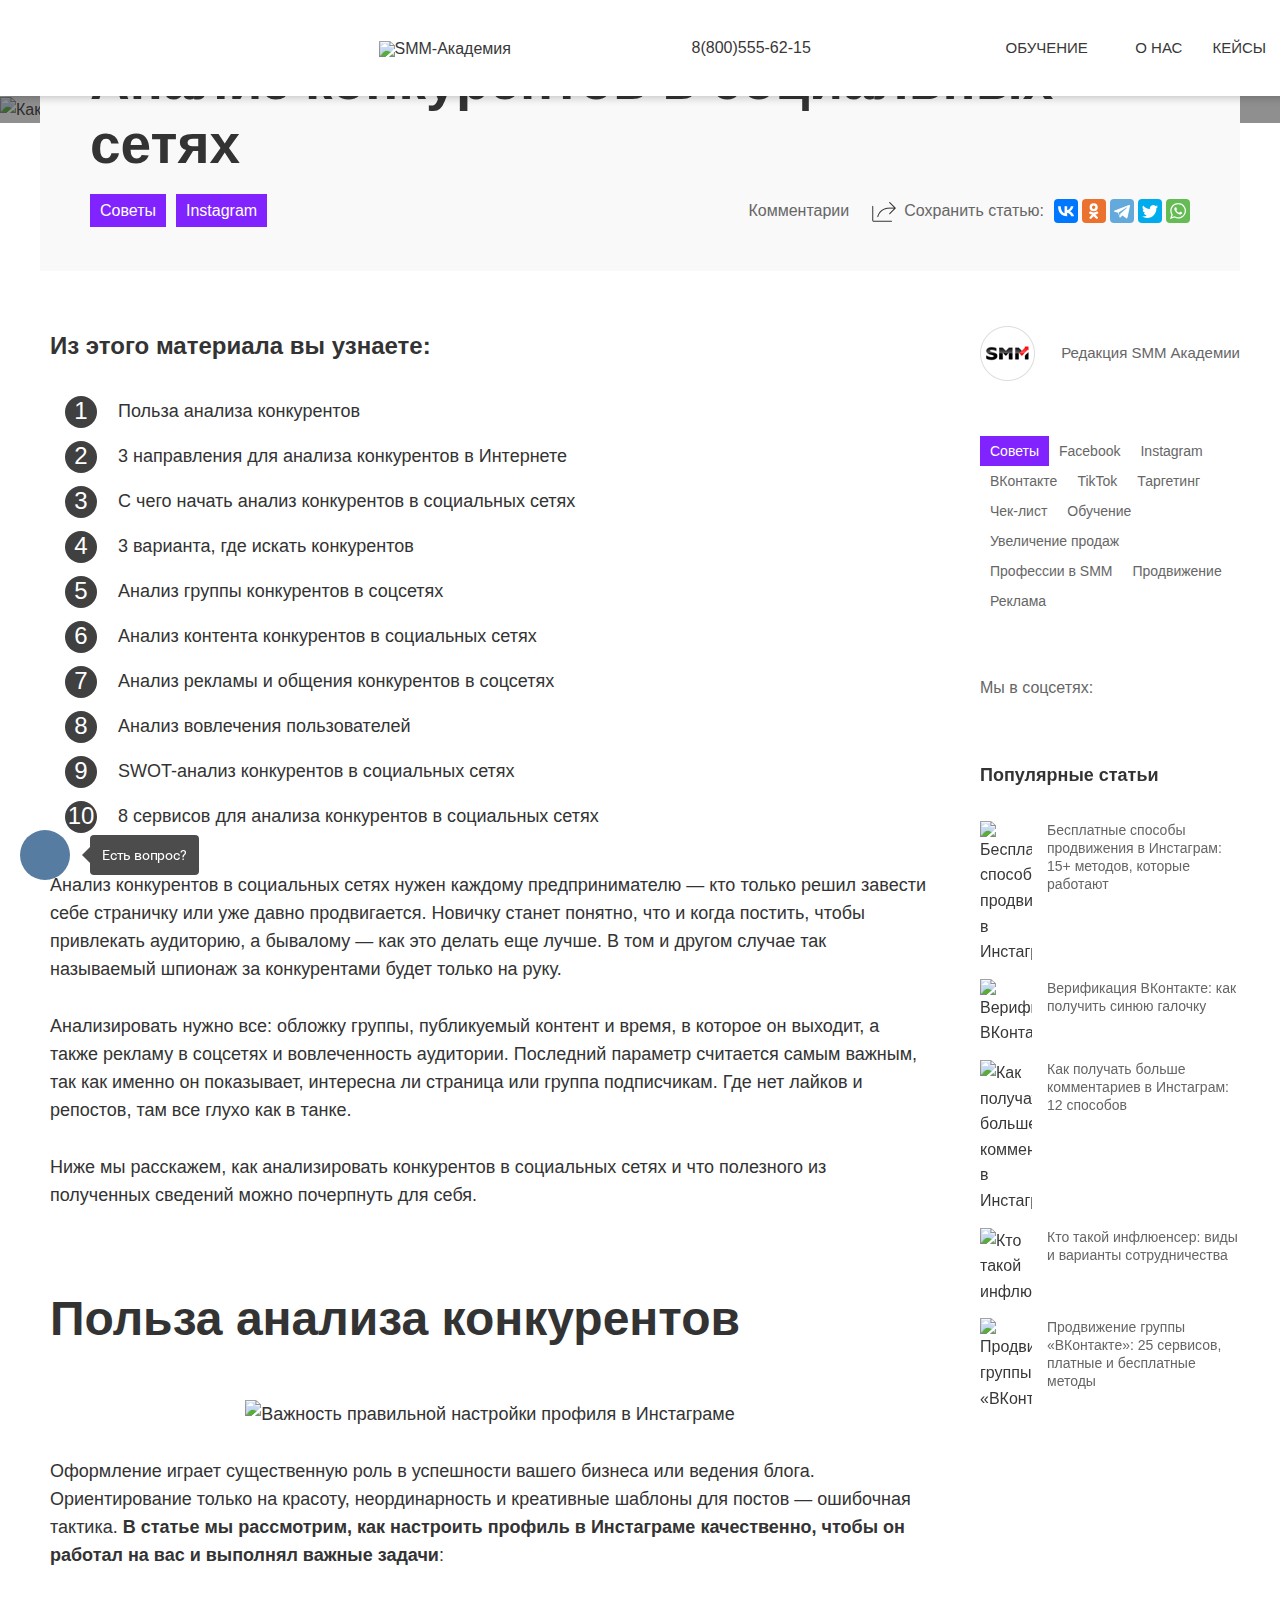
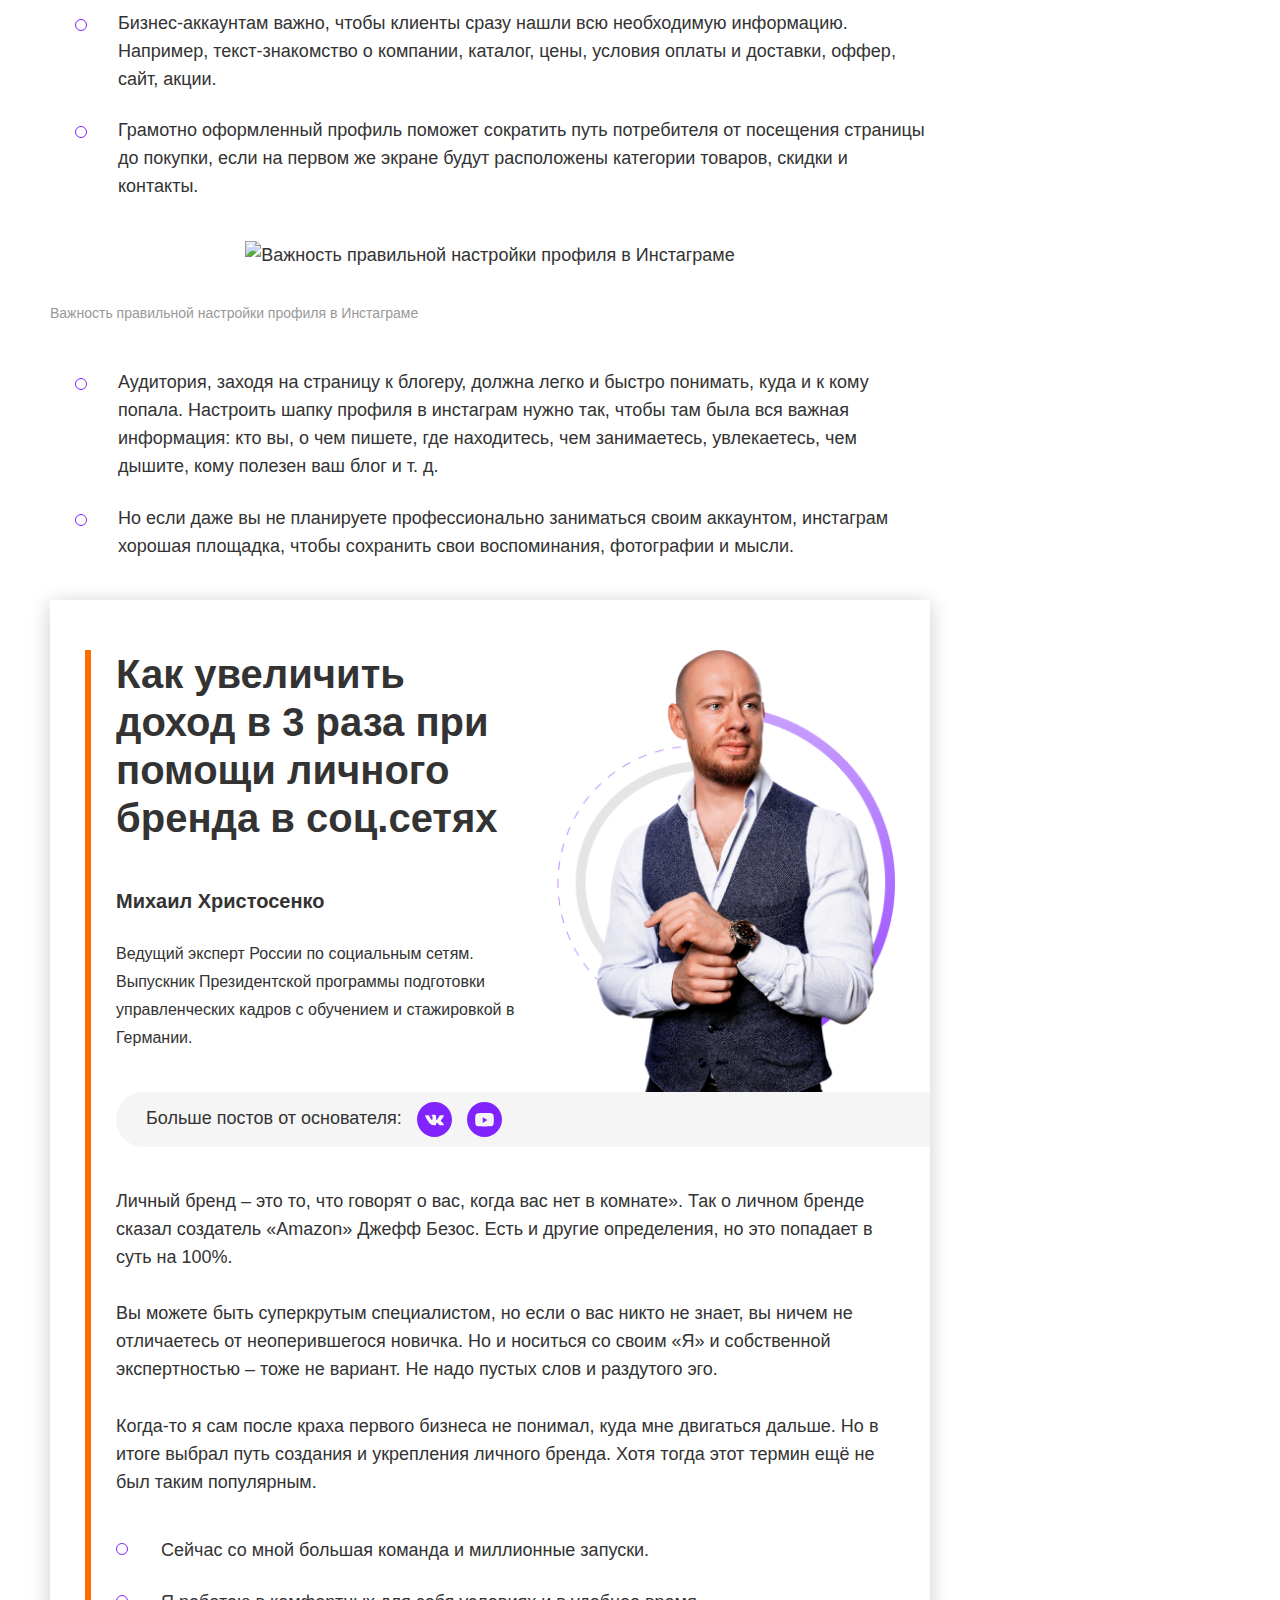
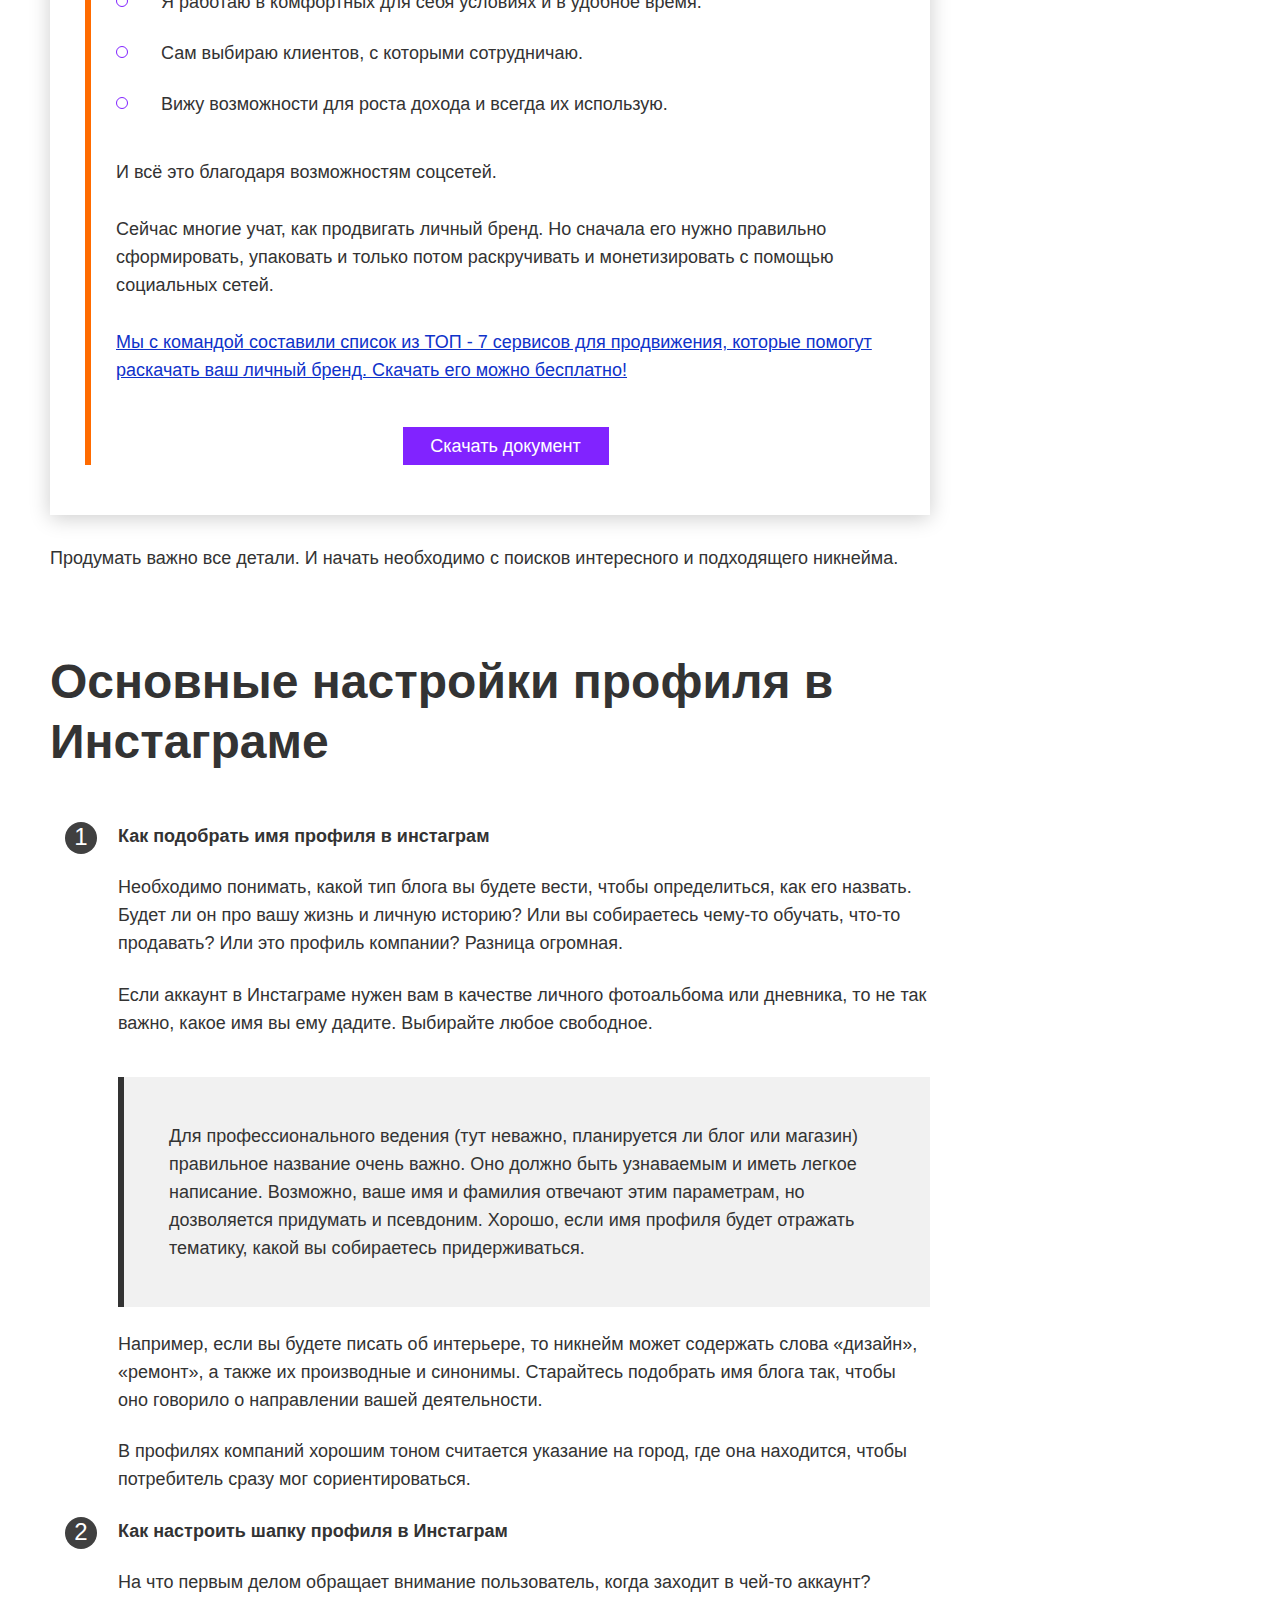
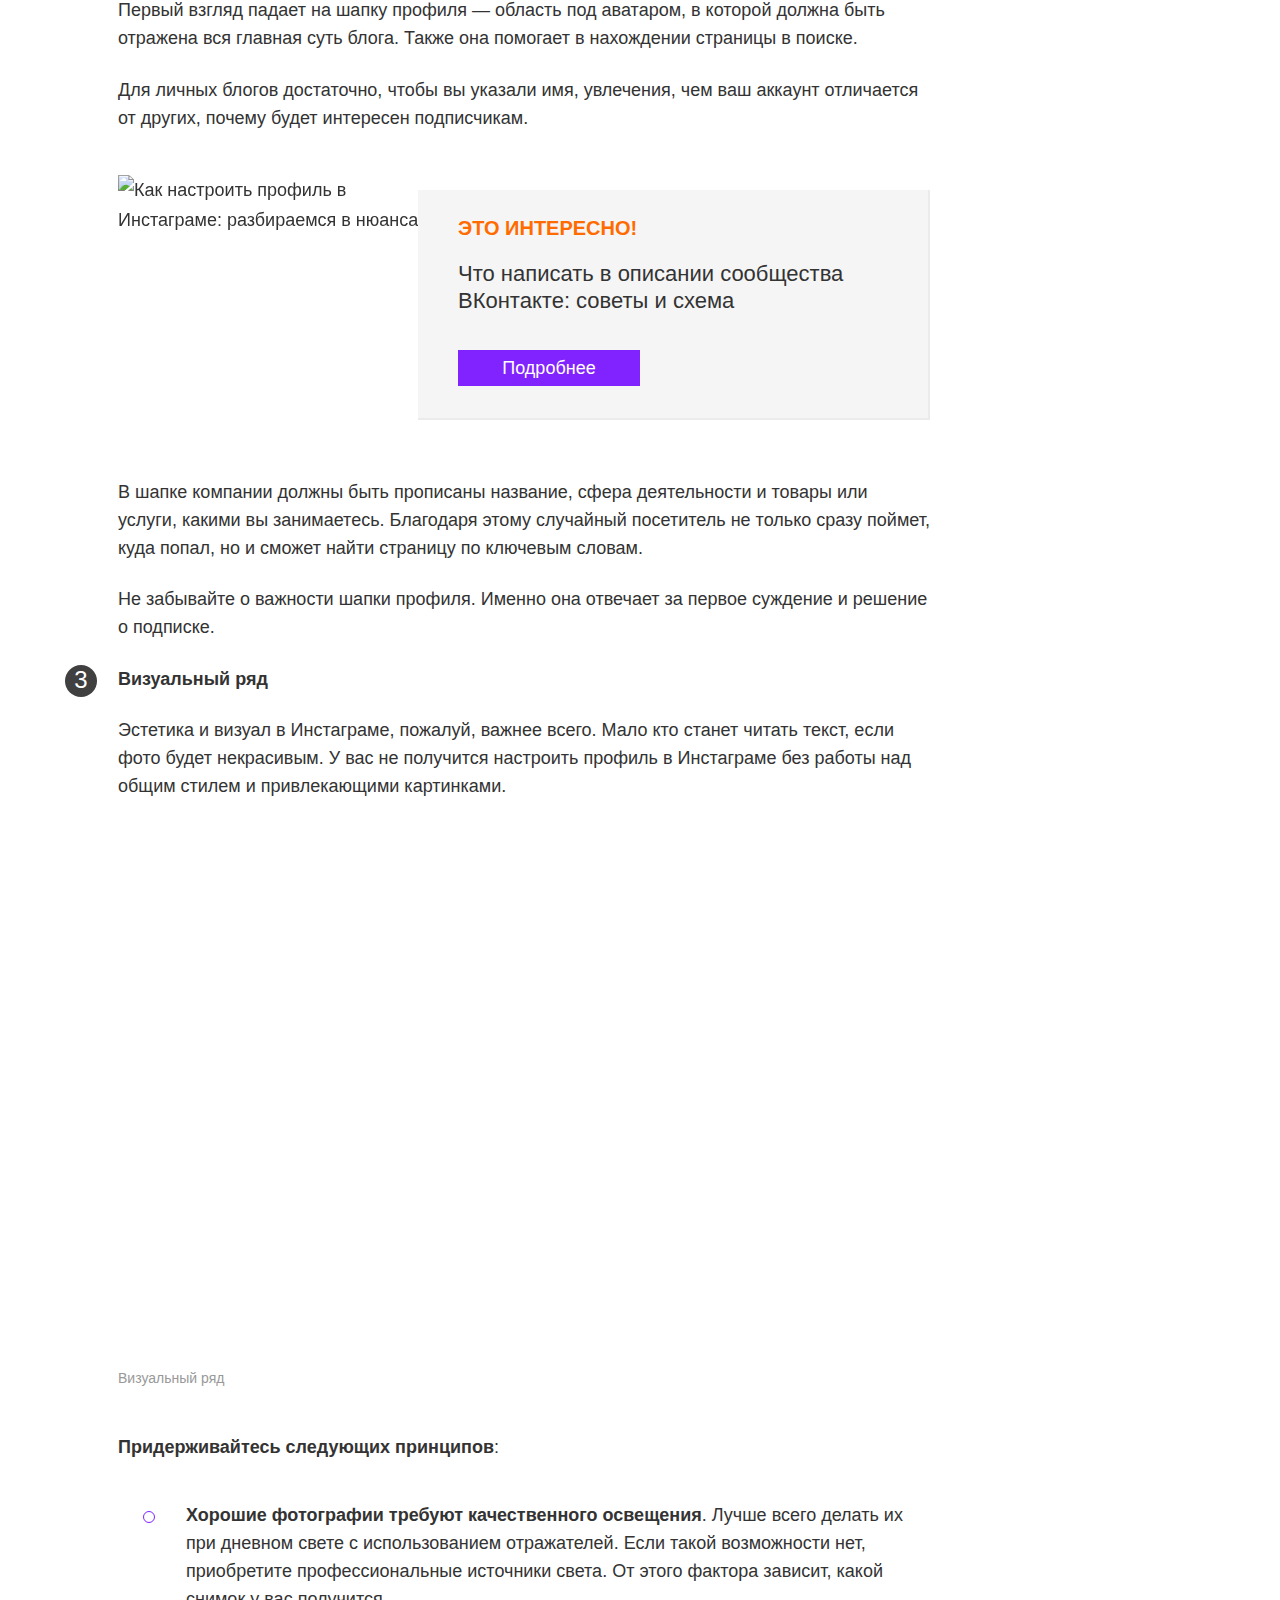
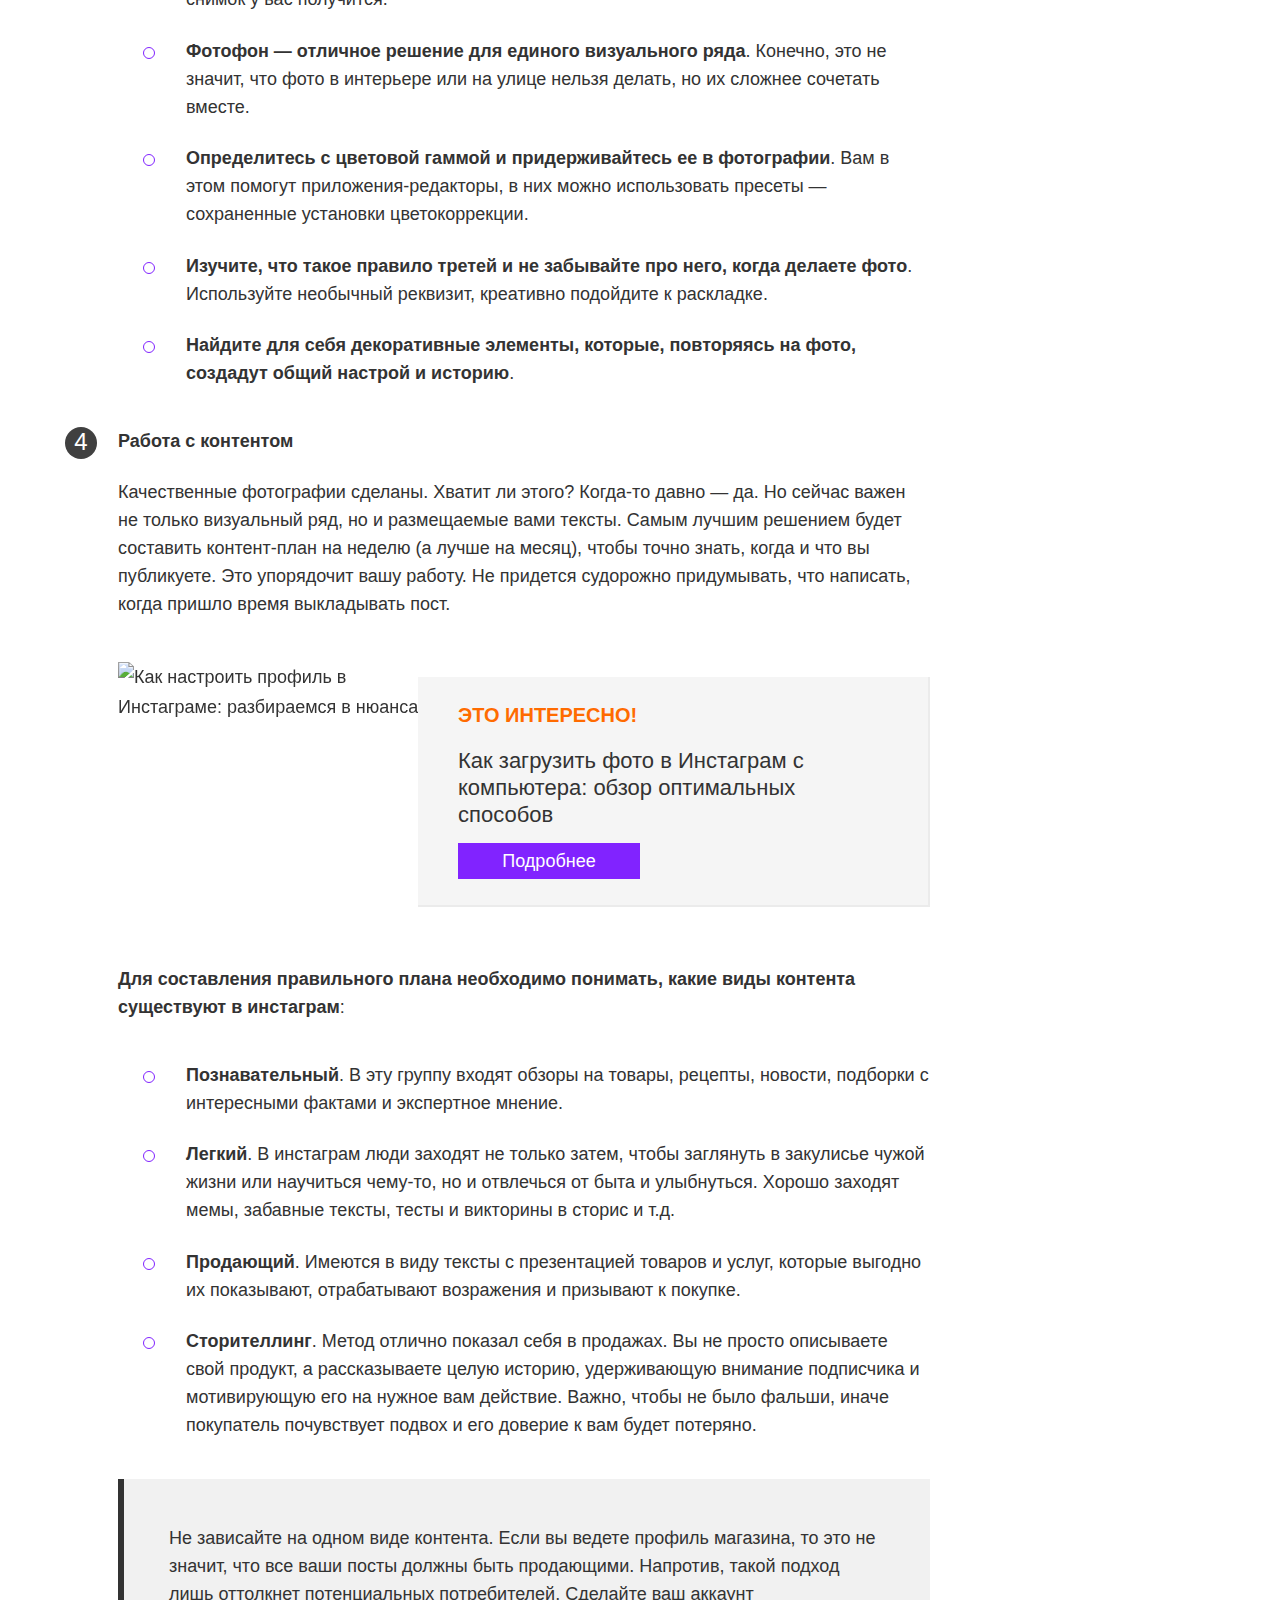
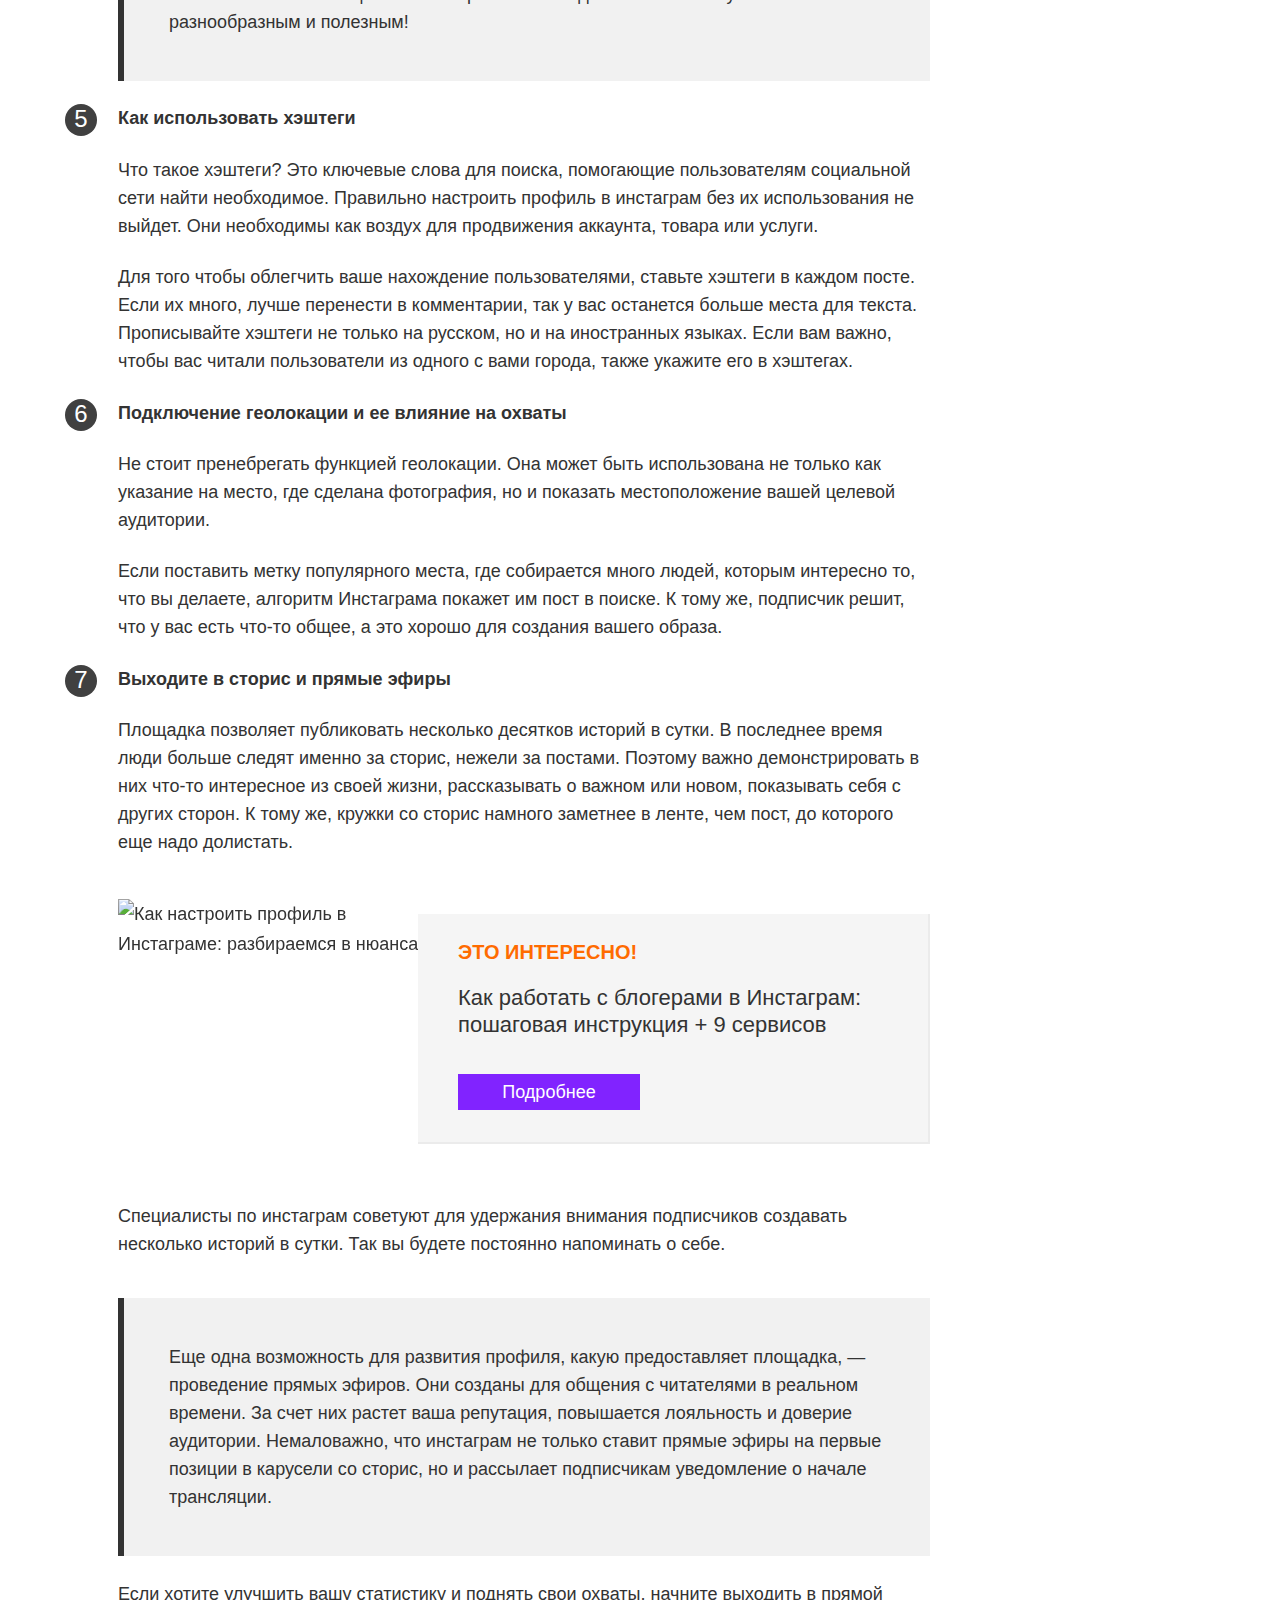
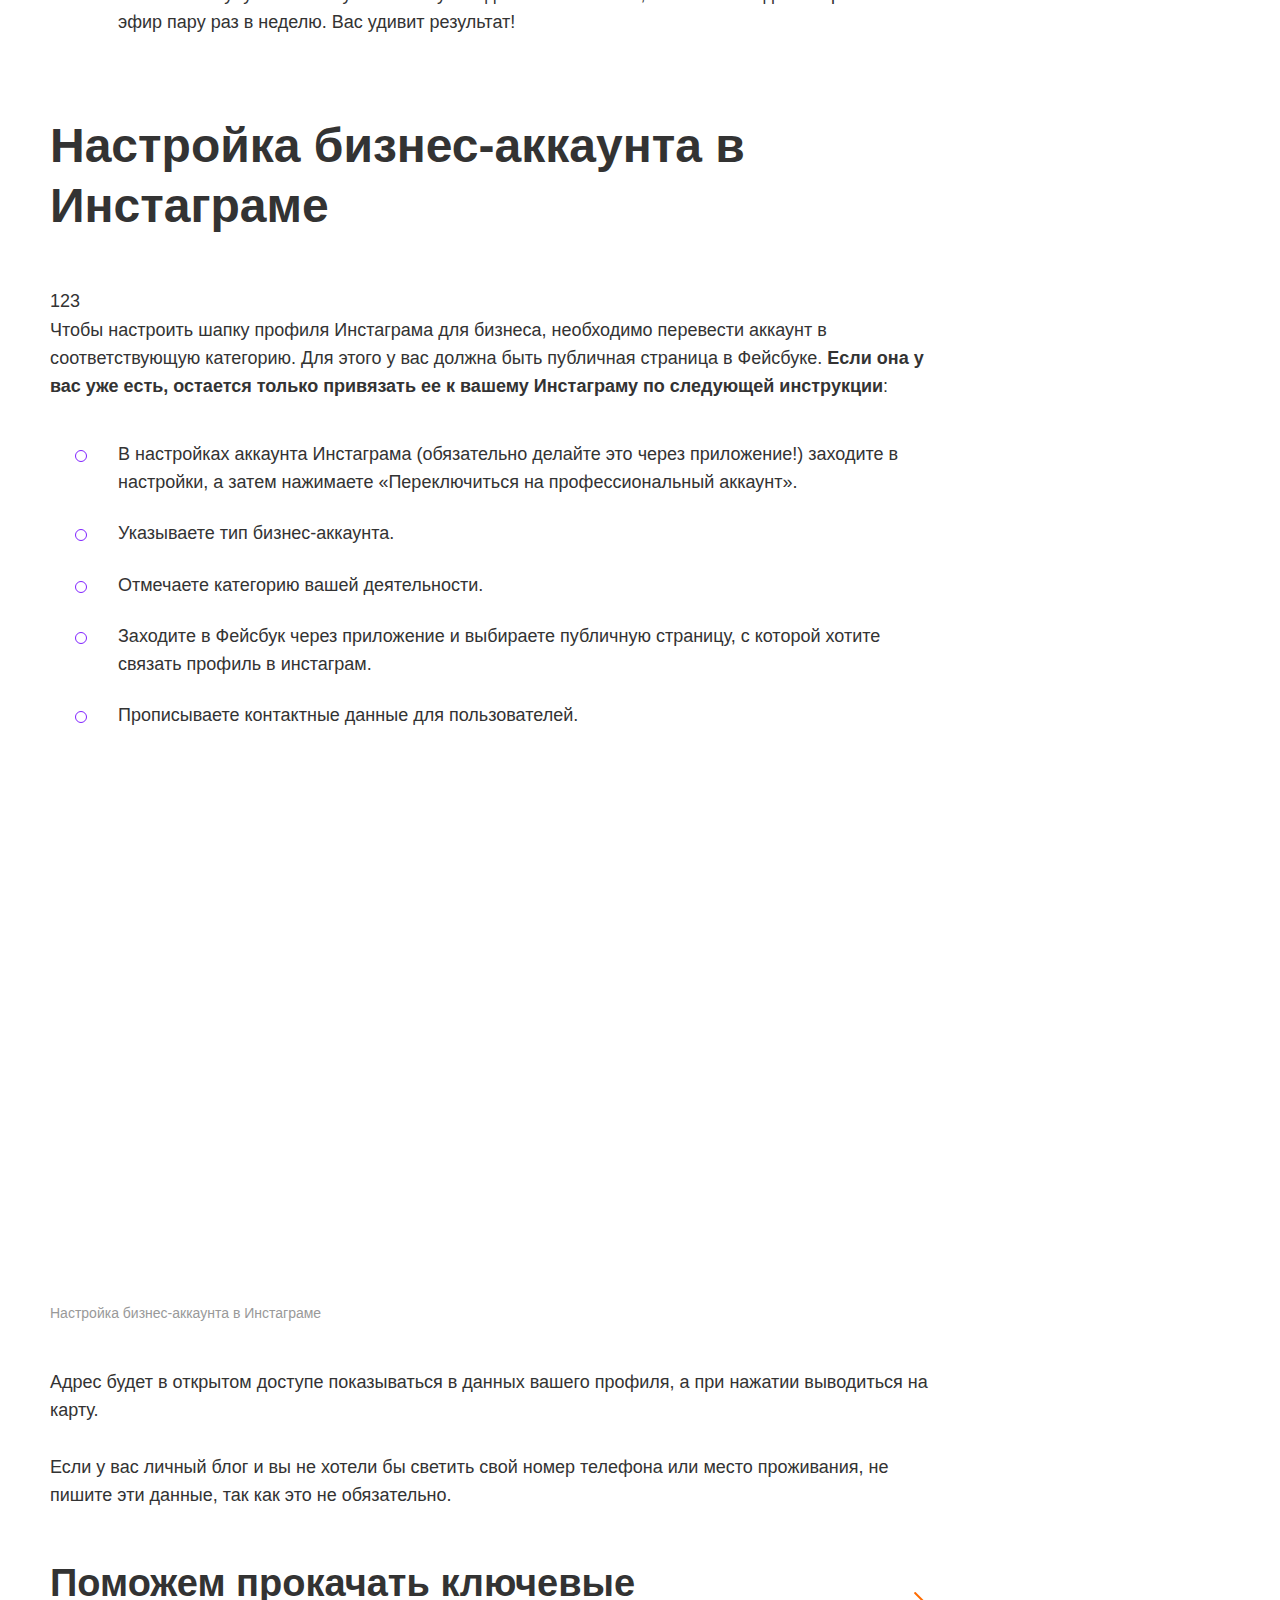
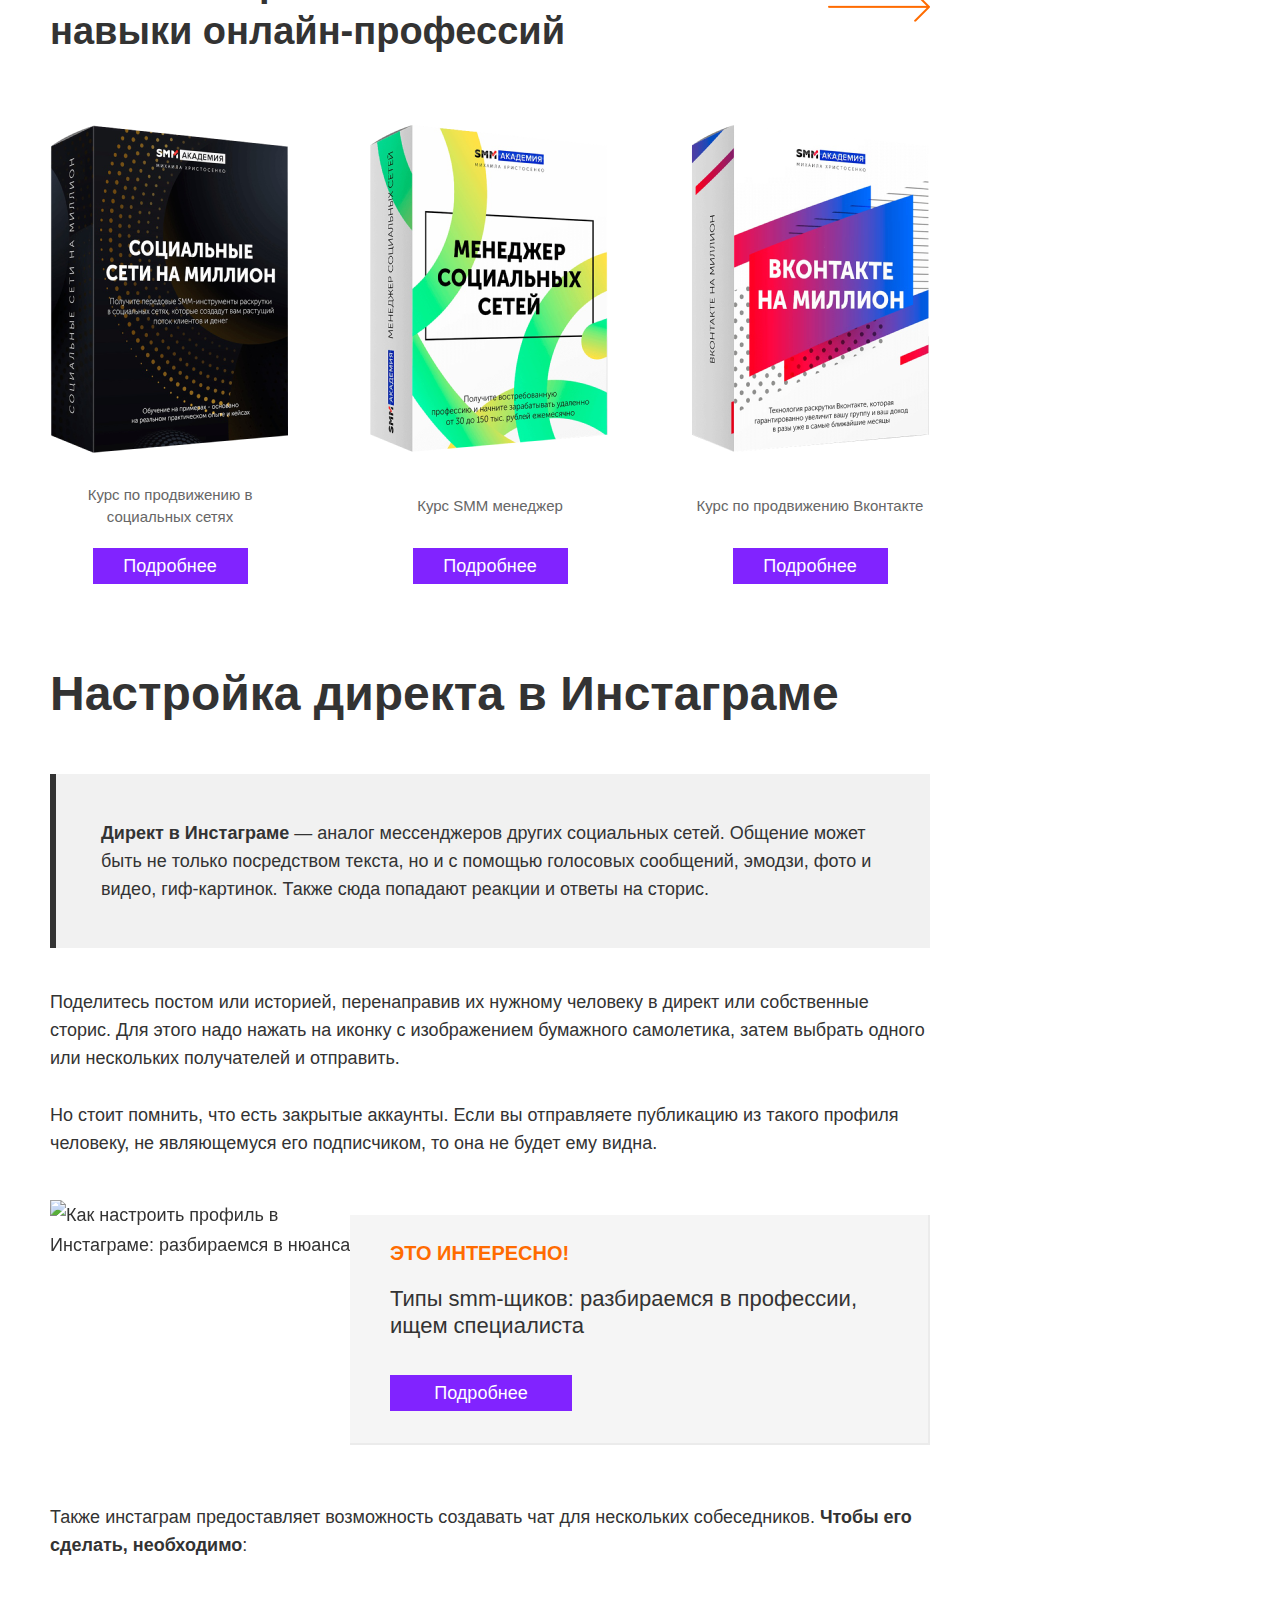
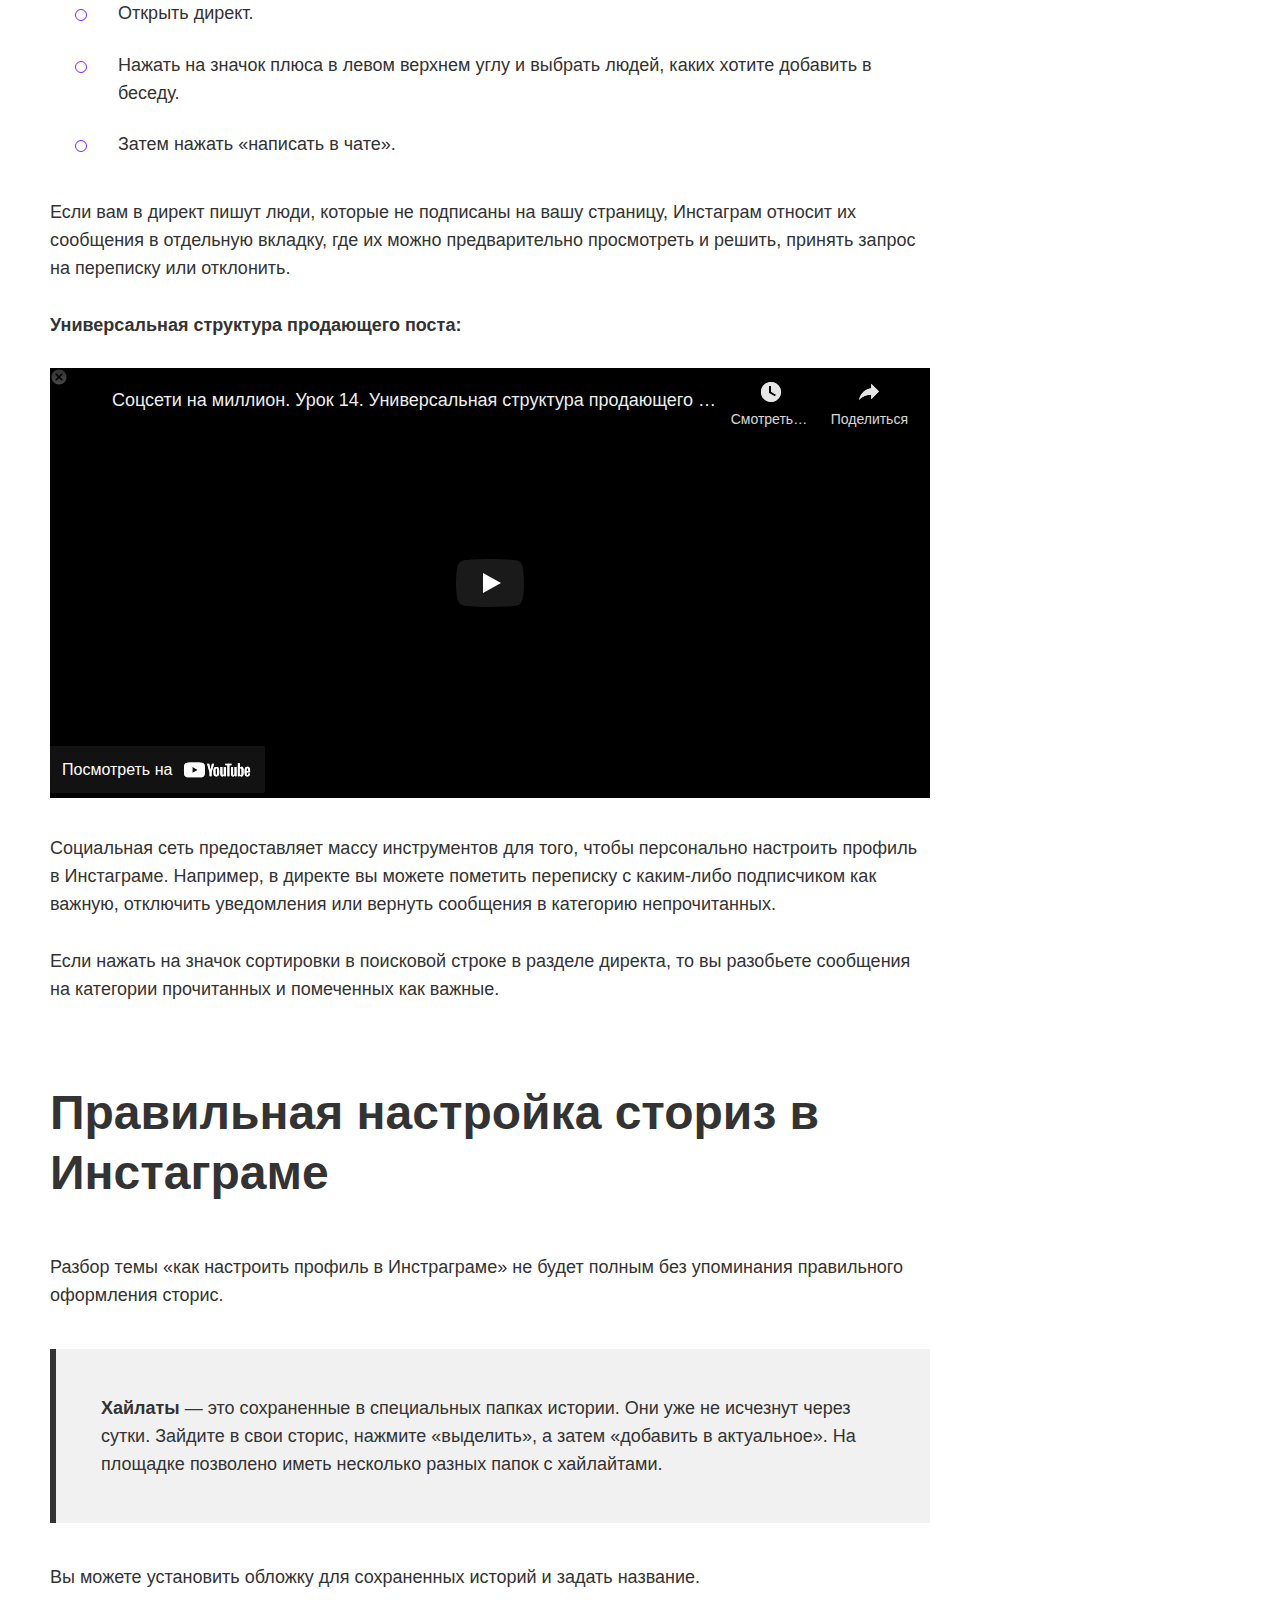
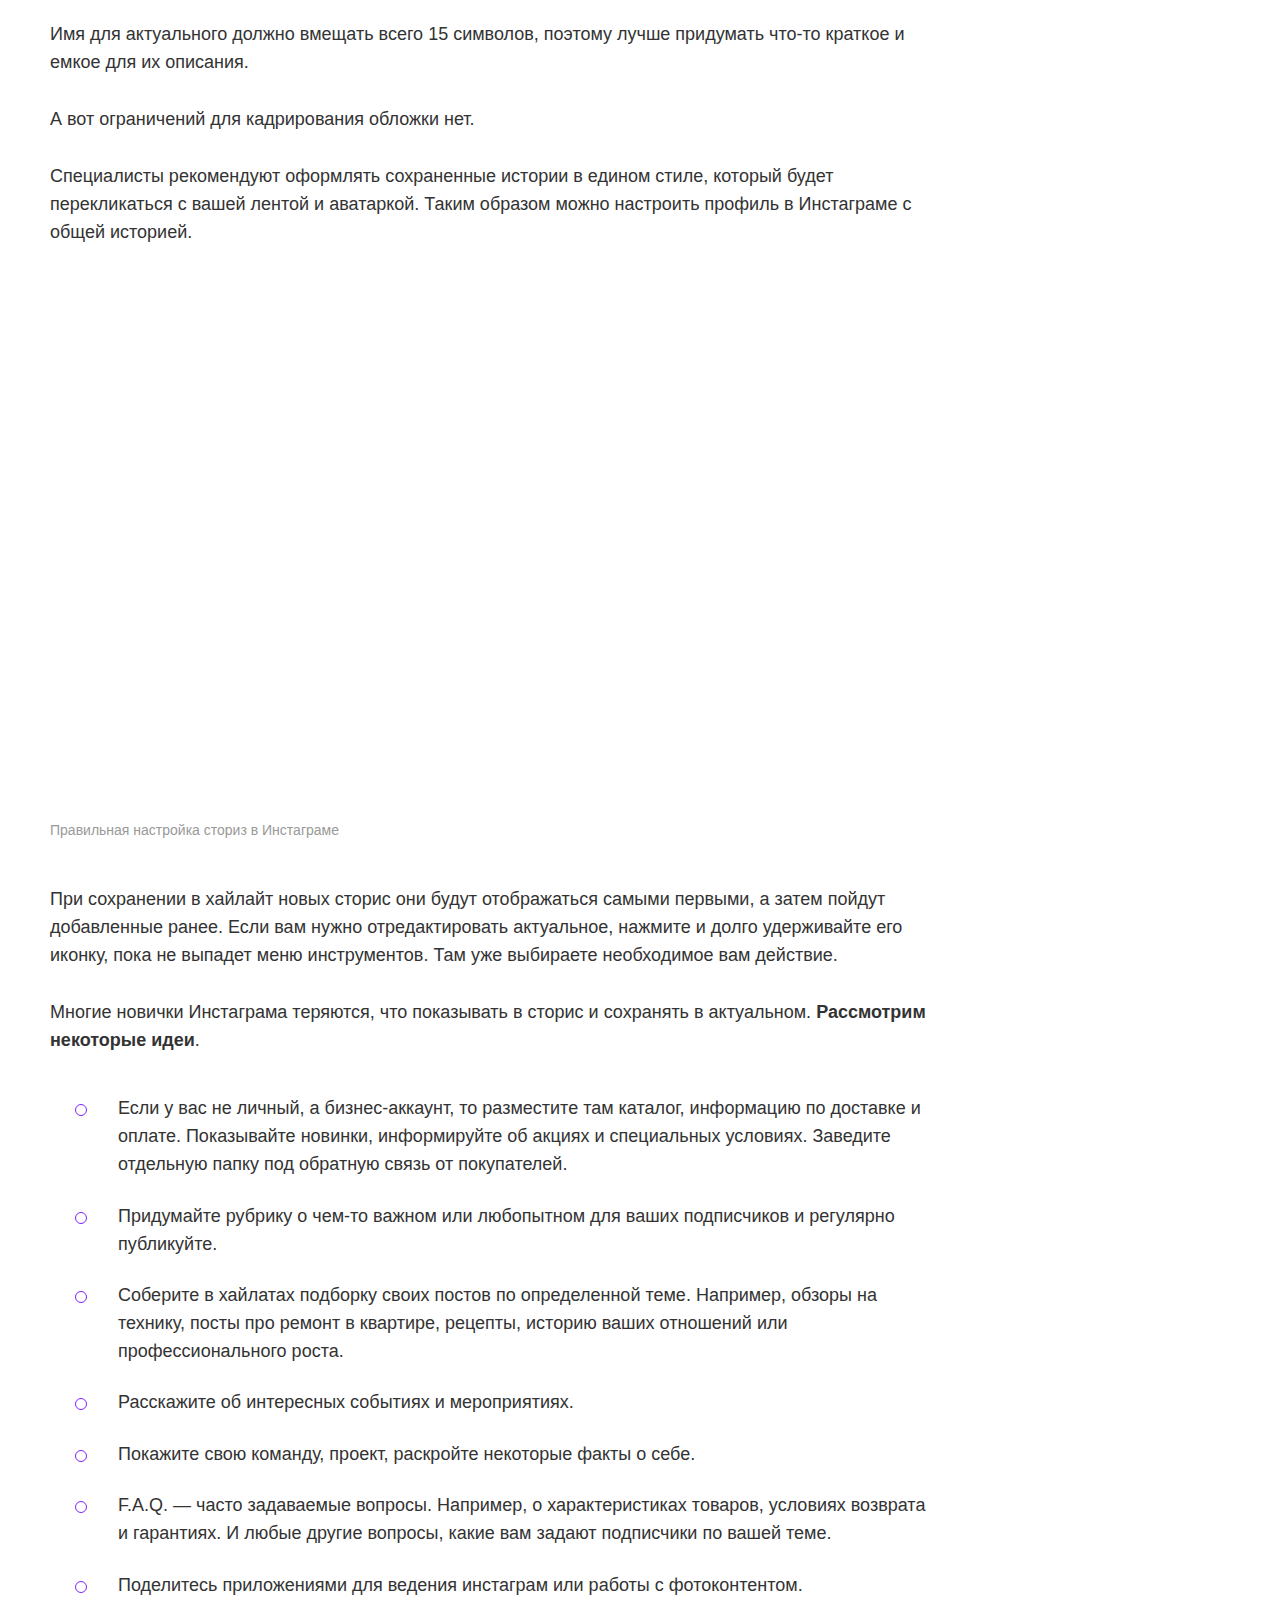
==== commit 317e6eec: "123" ====
--- a/text.html
+++ b/text.html
@@ -2214,7 +2214,7 @@
 <p id="3">Если хотите улучшить вашу статистику и поднять свои охваты, начните выходить в прямой эфир пару раз в неделю. Вас удивит результат!</p>
 </li>
 </ol>
-<h2>Настройка бизнес-аккаунта в Инстаграме</h2>
+<h2>Настройка бизнес-аккаунта в Инстаграме</h2>123
 <p>Чтобы настроить шапку профиля Инстаграма для бизнеса, необходимо перевести аккаунт в соответствующую категорию. Для этого у вас должна быть публичная страница в Фейсбуке. <b>Если она у вас уже есть, остается только привязать ее к вашему Инстаграму по следующей инструкции</b>:</p>
 <ul>
 <li><p>В настройках аккаунта Инстаграма (обязательно делайте это через приложение!) заходите в настройки, а затем нажимаете «Переключиться на профессиональный аккаунт».</p></li>
